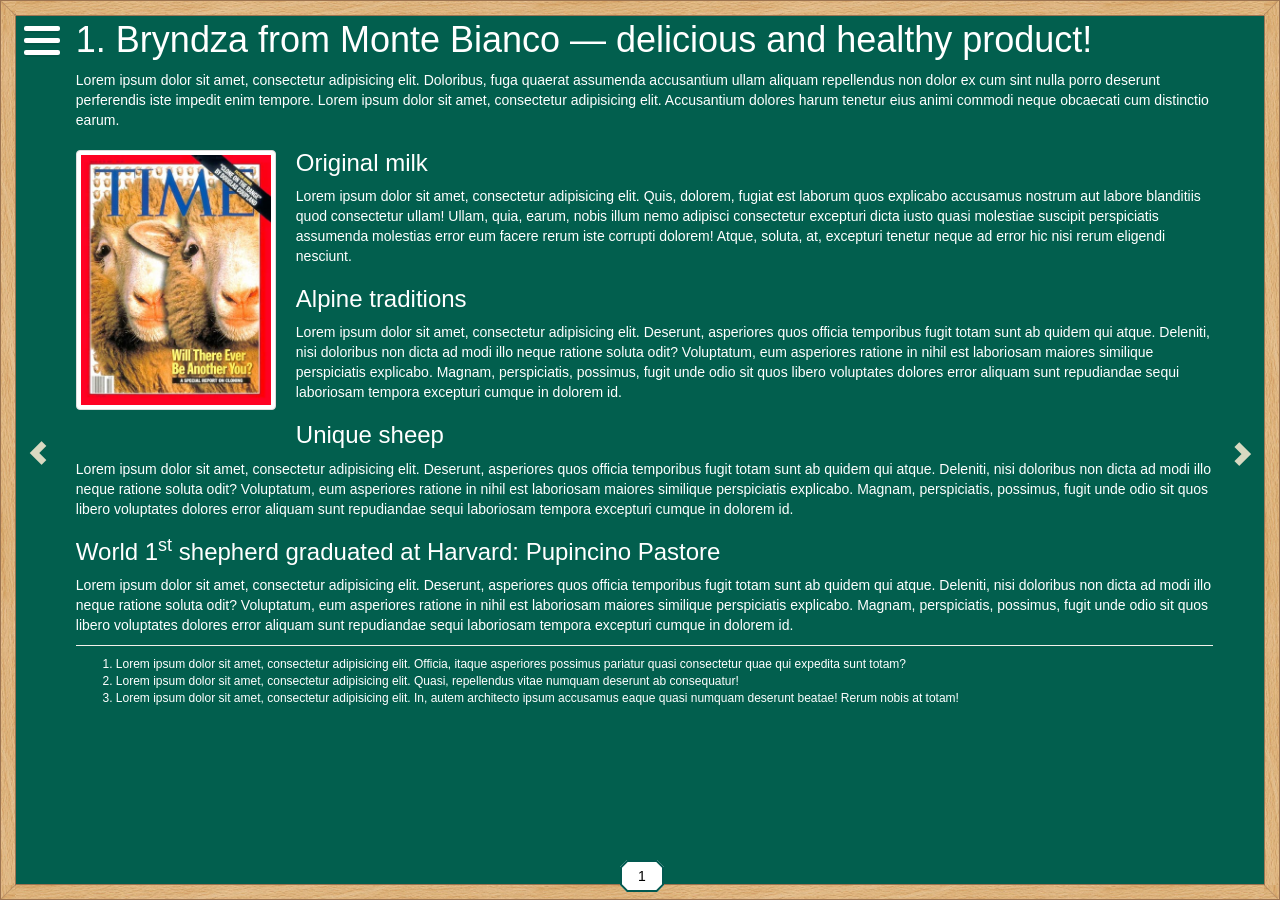
==== index.html @ 2cab9708 "Keyboard slide switcher and sync" ====
<!DOCTYPE html>
<html>
<head>
    <meta charset="UTF-8">
    <meta http-equiv="X-UA-Compatible" content="IE=edge">
    <meta name="viewport" content="width=device-width, initial-scale=1.0">
    <title>Buk: board-like presentation tool</title>
    <link rel="stylesheet" type="text/css" href="css/bootstrap.css">
    <link rel="stylesheet" type="text/css" href="css/buk.css">
</head>
<body>
    <div class="buk-atmosphere">
        <div class="buk-menu">
            <div class="buk-menu-hwrap">
                <a class="buk-menu-gate" href="javascript:void(0)">
                    <span class="buk-menu-bar"></span>
                    <span class="buk-menu-bar"></span>
                    <span class="buk-menu-bar"></span>
                </a>
                <h3>Index</h3>
            </div>
            <div class="buk-menu-iwrap">
                <ol class="buk-menu-index">
                    <li><a class="active" href="#1">Bryndza from Monte Bianco — delicious and healthy product!</a></li>
                    <li><a href="#2">Lago di Cingino trap</a></li>
                    <li><a href="#3">Short way round Switzerland</a></li>
                    <li><a href="#4">1,5 m wide Ukrainian railways</a></li>
                    <li><a href="#5">Mr. Edward's asylum</a></li>
                    <li><a href="#6">Unexpected landing in Wien, such a shame!</a></li>
                    <li><a href="#7">Heart shaped box</a></li>
                    <li><a href="#8">You know, lenovo means hrenovo</a></li>
                    <li><a href="#9">Black night is not right</a></li>
                    <li><a href="#10">There is a house in New Orleans</a></li>
                    <li><a href="#11">Bryndza from Monte Bianco — delicious and healthy product!</a></li>
                    <li><a href="#12">Lago di Cingino trap</a></li>
                    <li><a href="#13">Short way round Switzerland</a></li>
                    <li><a href="#14">1.5 m wide Ukrainian railways</a></li>
                    <li><a href="#15">Mr. Edward's asylum</a></li>
                    <li><a href="#16">Unexpected landing in Wien, such a shame!</a></li>
                    <li><a href="#17">Heart shaped box</a></li>
                    <li><a href="#18">You know, lenovo means hrenovo</a></li>
                    <li><a href="#19">Black night is not right</a></li>
                    <li><a href="#20">There is a house in New Orleans</a></li>
                    
                </ol>
            </div>
        </div>
        <div class="buk-lithosphere">
            <div id="1" class="buk-board active">
                <article class="buk-board-article">
                    <section>
                        <h1 class="buk-board-title">1. Bryndza from Monte Bianco — delicious and healthy product!</h1>
                        <p class="buk-board-content">
                            Lorem ipsum dolor sit amet, consectetur adipisicing elit. Doloribus, fuga quaerat assumenda accusantium ullam aliquam repellendus non dolor ex cum sint nulla porro deserunt perferendis iste impedit enim tempore. Lorem ipsum dolor sit amet, consectetur adipisicing elit. Accusantium dolores harum tenetur eius animi commodi neque obcaecati cum distinctio earum.
                        </p>
                    </section>
                    <section>
                        <img class="buk-image pull-left img-thumbnail" src="img/content/dolly.jpeg" width="200">
                        <h3 class="buk-board-sub">Original milk</h3>
                        <p class="buk-board-content">
                            Lorem ipsum dolor sit amet, consectetur adipisicing elit. Quis, dolorem, fugiat est laborum quos explicabo accusamus nostrum aut labore blanditiis quod consectetur ullam! Ullam, quia, earum, nobis illum nemo adipisci consectetur excepturi dicta iusto quasi molestiae suscipit perspiciatis assumenda molestias error eum facere rerum iste corrupti dolorem! Atque, soluta, at, excepturi tenetur neque ad error hic nisi rerum eligendi nesciunt.
                        </p>
                    </section>
                    <section>
                        <h3 class="buk-board-sub">Alpine traditions</h3>
                        <p class="buk-board-content">
                            Lorem ipsum dolor sit amet, consectetur adipisicing elit. Deserunt, asperiores quos officia temporibus fugit totam sunt ab quidem qui atque. Deleniti, nisi doloribus non dicta ad modi illo neque ratione soluta odit? Voluptatum, eum asperiores ratione in nihil est laboriosam maiores similique perspiciatis explicabo. Magnam, perspiciatis, possimus, fugit unde odio sit quos libero voluptates dolores error aliquam sunt repudiandae sequi laboriosam tempora excepturi cumque in dolorem id.
                        </p>
                    </section>
                    <section>
                        <h3 class="buk-board-sub">Unique sheep</h3>
                        <p class="buk-board-content">
                            Lorem ipsum dolor sit amet, consectetur adipisicing elit. Deserunt, asperiores quos officia temporibus fugit totam sunt ab quidem qui atque. Deleniti, nisi doloribus non dicta ad modi illo neque ratione soluta odit? Voluptatum, eum asperiores ratione in nihil est laboriosam maiores similique perspiciatis explicabo. Magnam, perspiciatis, possimus, fugit unde odio sit quos libero voluptates dolores error aliquam sunt repudiandae sequi laboriosam tempora excepturi cumque in dolorem id.
                        </p>
                    </section>
                    <section>
                        <h3 class="buk-board-sub">World 1<sup>st</sup> shepherd graduated at Harvard: Pupincino Pastore</h3>
                        <p class="buk-board-content">
                            Lorem ipsum dolor sit amet, consectetur adipisicing elit. Deserunt, asperiores quos officia temporibus fugit totam sunt ab quidem qui atque. Deleniti, nisi doloribus non dicta ad modi illo neque ratione soluta odit? Voluptatum, eum asperiores ratione in nihil est laboriosam maiores similique perspiciatis explicabo. Magnam, perspiciatis, possimus, fugit unde odio sit quos libero voluptates dolores error aliquam sunt repudiandae sequi laboriosam tempora excepturi cumque in dolorem id.
                        </p>
                    </section>
                    <section>
                        <div class="buk-board-extra">
                            <ol>
                                <li>Lorem ipsum dolor sit amet, consectetur adipisicing elit. Officia, itaque asperiores possimus pariatur quasi consectetur quae qui expedita sunt totam?</li>
                                <li>Lorem ipsum dolor sit amet, consectetur adipisicing elit. Quasi, repellendus vitae numquam deserunt ab consequatur!</li>
                                <li>Lorem ipsum dolor sit amet, consectetur adipisicing elit. In, autem architecto ipsum accusamus eaque quasi numquam deserunt beatae! Rerum nobis at totam!</li>
                            </ol>
                        </div>
                    </section>
                </article>
            </div>
            <div id="2" class="buk-board">
                <article class="buk-board-article">
                    <section>
                        <h1 class="buk-board-title">2. Lago di Cingino trap</h1>
                        <p class="buk-board-content">
                            Lorem ipsum dolor sit amet, consectetur adipisicing elit. Doloribus, fuga quaerat assumenda accusantium ullam aliquam repellendus non dolor ex cum sint nulla porro deserunt perferendis iste impedit enim tempore. Lorem ipsum dolor sit amet, consectetur adipisicing elit. Accusantium dolores harum tenetur eius animi commodi neque obcaecati cum distinctio earum.
                        </p>
                    </section>
                    <section>
                        <img class="buk-image pull-left img-thumbnail" src="img/content/dolly.jpeg" width="200">
                        <h3 class="buk-board-sub">Original milk</h3>
                        <p class="buk-board-content">
                            Lorem ipsum dolor sit amet, consectetur adipisicing elit. Quis, dolorem, fugiat est laborum quos explicabo accusamus nostrum aut labore blanditiis quod consectetur ullam! Ullam, quia, earum, nobis illum nemo adipisci consectetur excepturi dicta iusto quasi molestiae suscipit perspiciatis assumenda molestias error eum facere rerum iste corrupti dolorem! Atque, soluta, at, excepturi tenetur neque ad error hic nisi rerum eligendi nesciunt.
                        </p>
                    </section>
                    <section>
                        <h3 class="buk-board-sub">Alpine traditions</h3>
                        <p class="buk-board-content">
                            Lorem ipsum dolor sit amet, consectetur adipisicing elit. Deserunt, asperiores quos officia temporibus fugit totam sunt ab quidem qui atque. Deleniti, nisi doloribus non dicta ad modi illo neque ratione soluta odit? Voluptatum, eum asperiores ratione in nihil est laboriosam maiores similique perspiciatis explicabo. Magnam, perspiciatis, possimus, fugit unde odio sit quos libero voluptates dolores error aliquam sunt repudiandae sequi laboriosam tempora excepturi cumque in dolorem id.
                        </p>
                    </section>
                    <section>
                        <h3 class="buk-board-sub">Unique sheep</h3>
                        <p class="buk-board-content">
                            Lorem ipsum dolor sit amet, consectetur adipisicing elit. Deserunt, asperiores quos officia temporibus fugit totam sunt ab quidem qui atque. Deleniti, nisi doloribus non dicta ad modi illo neque ratione soluta odit? Voluptatum, eum asperiores ratione in nihil est laboriosam maiores similique perspiciatis explicabo. Magnam, perspiciatis, possimus, fugit unde odio sit quos libero voluptates dolores error aliquam sunt repudiandae sequi laboriosam tempora excepturi cumque in dolorem id.
                        </p>
                    </section>
                    <section>
                        <h3 class="buk-board-sub">World 1<sup>st</sup> shepherd graduated at Harvard: Pupincino Pastore</h3>
                        <p class="buk-board-content">
                            Lorem ipsum dolor sit amet, consectetur adipisicing elit. Deserunt, asperiores quos officia temporibus fugit totam sunt ab quidem qui atque. Deleniti, nisi doloribus non dicta ad modi illo neque ratione soluta odit? Voluptatum, eum asperiores ratione in nihil est laboriosam maiores similique perspiciatis explicabo. Magnam, perspiciatis, possimus, fugit unde odio sit quos libero voluptates dolores error aliquam sunt repudiandae sequi laboriosam tempora excepturi cumque in dolorem id.
                        </p>
                    </section>
                    <section>
                        <div class="buk-board-extra">
                            <ol>
                                <li>Lorem ipsum dolor sit amet, consectetur adipisicing elit. Officia, itaque asperiores possimus pariatur quasi consectetur quae qui expedita sunt totam?</li>
                                <li>Lorem ipsum dolor sit amet, consectetur adipisicing elit. Quasi, repellendus vitae numquam deserunt ab consequatur!</li>
                                <li>Lorem ipsum dolor sit amet, consectetur adipisicing elit. In, autem architecto ipsum accusamus eaque quasi numquam deserunt beatae! Rerum nobis at totam!</li>
                            </ol>
                        </div>
                    </section>
                </article>
            </div>
            <div id="3" class="buk-board">
                <article class="buk-board-article">
                    <section>
                        <h1 class="buk-board-title">3. Short way round Switzerland</h1>
                        <p class="buk-board-content">
                            Lorem ipsum dolor sit amet, consectetur adipisicing elit. Doloribus, fuga quaerat assumenda accusantium ullam aliquam repellendus non dolor ex cum sint nulla porro deserunt perferendis iste impedit enim tempore. Lorem ipsum dolor sit amet, consectetur adipisicing elit. Accusantium dolores harum tenetur eius animi commodi neque obcaecati cum distinctio earum.
                        </p>
                    </section>
                    <section>
                        <img class="buk-image pull-left img-thumbnail" src="img/content/dolly.jpeg" width="200">
                        <h3 class="buk-board-sub">Original milk</h3>
                        <p class="buk-board-content">
                            Lorem ipsum dolor sit amet, consectetur adipisicing elit. Quis, dolorem, fugiat est laborum quos explicabo accusamus nostrum aut labore blanditiis quod consectetur ullam! Ullam, quia, earum, nobis illum nemo adipisci consectetur excepturi dicta iusto quasi molestiae suscipit perspiciatis assumenda molestias error eum facere rerum iste corrupti dolorem! Atque, soluta, at, excepturi tenetur neque ad error hic nisi rerum eligendi nesciunt.
                        </p>
                    </section>
                    <section>
                        <h3 class="buk-board-sub">Alpine traditions</h3>
                        <p class="buk-board-content">
                            Lorem ipsum dolor sit amet, consectetur adipisicing elit. Deserunt, asperiores quos officia temporibus fugit totam sunt ab quidem qui atque. Deleniti, nisi doloribus non dicta ad modi illo neque ratione soluta odit? Voluptatum, eum asperiores ratione in nihil est laboriosam maiores similique perspiciatis explicabo. Magnam, perspiciatis, possimus, fugit unde odio sit quos libero voluptates dolores error aliquam sunt repudiandae sequi laboriosam tempora excepturi cumque in dolorem id.
                        </p>
                    </section>
                    <section>
                        <h3 class="buk-board-sub">Unique sheep</h3>
                        <p class="buk-board-content">
                            Lorem ipsum dolor sit amet, consectetur adipisicing elit. Deserunt, asperiores quos officia temporibus fugit totam sunt ab quidem qui atque. Deleniti, nisi doloribus non dicta ad modi illo neque ratione soluta odit? Voluptatum, eum asperiores ratione in nihil est laboriosam maiores similique perspiciatis explicabo. Magnam, perspiciatis, possimus, fugit unde odio sit quos libero voluptates dolores error aliquam sunt repudiandae sequi laboriosam tempora excepturi cumque in dolorem id.
                        </p>
                    </section>
                    <section>
                        <h3 class="buk-board-sub">World 1<sup>st</sup> shepherd graduated at Harvard: Pupincino Pastore</h3>
                        <p class="buk-board-content">
                            Lorem ipsum dolor sit amet, consectetur adipisicing elit. Deserunt, asperiores quos officia temporibus fugit totam sunt ab quidem qui atque. Deleniti, nisi doloribus non dicta ad modi illo neque ratione soluta odit? Voluptatum, eum asperiores ratione in nihil est laboriosam maiores similique perspiciatis explicabo. Magnam, perspiciatis, possimus, fugit unde odio sit quos libero voluptates dolores error aliquam sunt repudiandae sequi laboriosam tempora excepturi cumque in dolorem id.
                        </p>
                    </section>
                    <section>
                        <div class="buk-board-extra">
                            <ol>
                                <li>Lorem ipsum dolor sit amet, consectetur adipisicing elit. Officia, itaque asperiores possimus pariatur quasi consectetur quae qui expedita sunt totam?</li>
                                <li>Lorem ipsum dolor sit amet, consectetur adipisicing elit. Quasi, repellendus vitae numquam deserunt ab consequatur!</li>
                                <li>Lorem ipsum dolor sit amet, consectetur adipisicing elit. In, autem architecto ipsum accusamus eaque quasi numquam deserunt beatae! Rerum nobis at totam!</li>
                            </ol>
                        </div>
                    </section>
                </article>
            </div>
            <div id="4" class="buk-board">
                <article class="buk-board-article">
                    <section>
                        <h1 class="buk-board-title">4. 1,5 m wide Ukrainian railways</h1>
                        <p class="buk-board-content">
                            Lorem ipsum dolor sit amet, consectetur adipisicing elit. Doloribus, fuga quaerat assumenda accusantium ullam aliquam repellendus non dolor ex cum sint nulla porro deserunt perferendis iste impedit enim tempore. Lorem ipsum dolor sit amet, consectetur adipisicing elit. Accusantium dolores harum tenetur eius animi commodi neque obcaecati cum distinctio earum.
                        </p>
                    </section>
                    <section>
                        <img class="buk-image pull-left img-thumbnail" src="img/content/dolly.jpeg" width="200">
                        <h3 class="buk-board-sub">Original milk</h3>
                        <p class="buk-board-content">
                            Lorem ipsum dolor sit amet, consectetur adipisicing elit. Quis, dolorem, fugiat est laborum quos explicabo accusamus nostrum aut labore blanditiis quod consectetur ullam! Ullam, quia, earum, nobis illum nemo adipisci consectetur excepturi dicta iusto quasi molestiae suscipit perspiciatis assumenda molestias error eum facere rerum iste corrupti dolorem! Atque, soluta, at, excepturi tenetur neque ad error hic nisi rerum eligendi nesciunt.
                        </p>
                    </section>
                    <section>
                        <h3 class="buk-board-sub">Alpine traditions</h3>
                        <p class="buk-board-content">
                            Lorem ipsum dolor sit amet, consectetur adipisicing elit. Deserunt, asperiores quos officia temporibus fugit totam sunt ab quidem qui atque. Deleniti, nisi doloribus non dicta ad modi illo neque ratione soluta odit? Voluptatum, eum asperiores ratione in nihil est laboriosam maiores similique perspiciatis explicabo. Magnam, perspiciatis, possimus, fugit unde odio sit quos libero voluptates dolores error aliquam sunt repudiandae sequi laboriosam tempora excepturi cumque in dolorem id.
                        </p>
                    </section>
                    <section>
                        <h3 class="buk-board-sub">Unique sheep</h3>
                        <p class="buk-board-content">
                            Lorem ipsum dolor sit amet, consectetur adipisicing elit. Deserunt, asperiores quos officia temporibus fugit totam sunt ab quidem qui atque. Deleniti, nisi doloribus non dicta ad modi illo neque ratione soluta odit? Voluptatum, eum asperiores ratione in nihil est laboriosam maiores similique perspiciatis explicabo. Magnam, perspiciatis, possimus, fugit unde odio sit quos libero voluptates dolores error aliquam sunt repudiandae sequi laboriosam tempora excepturi cumque in dolorem id.
                        </p>
                    </section>
                    <section>
                        <h3 class="buk-board-sub">World 1<sup>st</sup> shepherd graduated at Harvard: Pupincino Pastore</h3>
                        <p class="buk-board-content">
                            Lorem ipsum dolor sit amet, consectetur adipisicing elit. Deserunt, asperiores quos officia temporibus fugit totam sunt ab quidem qui atque. Deleniti, nisi doloribus non dicta ad modi illo neque ratione soluta odit? Voluptatum, eum asperiores ratione in nihil est laboriosam maiores similique perspiciatis explicabo. Magnam, perspiciatis, possimus, fugit unde odio sit quos libero voluptates dolores error aliquam sunt repudiandae sequi laboriosam tempora excepturi cumque in dolorem id.
                        </p>
                    </section>
                    <section>
                        <div class="buk-board-extra">
                            <ol>
                                <li>Lorem ipsum dolor sit amet, consectetur adipisicing elit. Officia, itaque asperiores possimus pariatur quasi consectetur quae qui expedita sunt totam?</li>
                                <li>Lorem ipsum dolor sit amet, consectetur adipisicing elit. Quasi, repellendus vitae numquam deserunt ab consequatur!</li>
                                <li>Lorem ipsum dolor sit amet, consectetur adipisicing elit. In, autem architecto ipsum accusamus eaque quasi numquam deserunt beatae! Rerum nobis at totam!</li>
                            </ol>
                        </div>
                    </section>
                </article>
            </div>
            <div id="5" class="buk-board">
                <article class="buk-board-article">
                    <section>
                        <h1 class="buk-board-title">5. Mr. Edward's asylum</h1>
                        <p class="buk-board-content">
                            Lorem ipsum dolor sit amet, consectetur adipisicing elit. Doloribus, fuga quaerat assumenda accusantium ullam aliquam repellendus non dolor ex cum sint nulla porro deserunt perferendis iste impedit enim tempore. Lorem ipsum dolor sit amet, consectetur adipisicing elit. Accusantium dolores harum tenetur eius animi commodi neque obcaecati cum distinctio earum.
                        </p>
                    </section>
                    <section>
                        <img class="buk-image pull-left img-thumbnail" src="img/content/dolly.jpeg" width="200">
                        <h3 class="buk-board-sub">Original milk</h3>
                        <p class="buk-board-content">
                            Lorem ipsum dolor sit amet, consectetur adipisicing elit. Quis, dolorem, fugiat est laborum quos explicabo accusamus nostrum aut labore blanditiis quod consectetur ullam! Ullam, quia, earum, nobis illum nemo adipisci consectetur excepturi dicta iusto quasi molestiae suscipit perspiciatis assumenda molestias error eum facere rerum iste corrupti dolorem! Atque, soluta, at, excepturi tenetur neque ad error hic nisi rerum eligendi nesciunt.
                        </p>
                    </section>
                    <section>
                        <h3 class="buk-board-sub">Alpine traditions</h3>
                        <p class="buk-board-content">
                            Lorem ipsum dolor sit amet, consectetur adipisicing elit. Deserunt, asperiores quos officia temporibus fugit totam sunt ab quidem qui atque. Deleniti, nisi doloribus non dicta ad modi illo neque ratione soluta odit? Voluptatum, eum asperiores ratione in nihil est laboriosam maiores similique perspiciatis explicabo. Magnam, perspiciatis, possimus, fugit unde odio sit quos libero voluptates dolores error aliquam sunt repudiandae sequi laboriosam tempora excepturi cumque in dolorem id.
                        </p>
                    </section>
                    <section>
                        <h3 class="buk-board-sub">Unique sheep</h3>
                        <p class="buk-board-content">
                            Lorem ipsum dolor sit amet, consectetur adipisicing elit. Deserunt, asperiores quos officia temporibus fugit totam sunt ab quidem qui atque. Deleniti, nisi doloribus non dicta ad modi illo neque ratione soluta odit? Voluptatum, eum asperiores ratione in nihil est laboriosam maiores similique perspiciatis explicabo. Magnam, perspiciatis, possimus, fugit unde odio sit quos libero voluptates dolores error aliquam sunt repudiandae sequi laboriosam tempora excepturi cumque in dolorem id.
                        </p>
                    </section>
                    <section>
                        <h3 class="buk-board-sub">World 1<sup>st</sup> shepherd graduated at Harvard: Pupincino Pastore</h3>
                        <p class="buk-board-content">
                            Lorem ipsum dolor sit amet, consectetur adipisicing elit. Deserunt, asperiores quos officia temporibus fugit totam sunt ab quidem qui atque. Deleniti, nisi doloribus non dicta ad modi illo neque ratione soluta odit? Voluptatum, eum asperiores ratione in nihil est laboriosam maiores similique perspiciatis explicabo. Magnam, perspiciatis, possimus, fugit unde odio sit quos libero voluptates dolores error aliquam sunt repudiandae sequi laboriosam tempora excepturi cumque in dolorem id.
                        </p>
                    </section>
                    <section>
                        <div class="buk-board-extra">
                            <ol>
                                <li>Lorem ipsum dolor sit amet, consectetur adipisicing elit. Officia, itaque asperiores possimus pariatur quasi consectetur quae qui expedita sunt totam?</li>
                                <li>Lorem ipsum dolor sit amet, consectetur adipisicing elit. Quasi, repellendus vitae numquam deserunt ab consequatur!</li>
                                <li>Lorem ipsum dolor sit amet, consectetur adipisicing elit. In, autem architecto ipsum accusamus eaque quasi numquam deserunt beatae! Rerum nobis at totam!</li>
                            </ol>
                        </div>
                    </section>
                </article>
            </div>
            <div id="6" class="buk-board">
                <article class="buk-board-article">
                    <section>
                        <h1 class="buk-board-title">6. Unexpected landing in Wien, such a shame!</h1>
                        <p class="buk-board-content">
                            Lorem ipsum dolor sit amet, consectetur adipisicing elit. Doloribus, fuga quaerat assumenda accusantium ullam aliquam repellendus non dolor ex cum sint nulla porro deserunt perferendis iste impedit enim tempore. Lorem ipsum dolor sit amet, consectetur adipisicing elit. Accusantium dolores harum tenetur eius animi commodi neque obcaecati cum distinctio earum.
                        </p>
                    </section>
                    <section>
                        <img class="buk-image pull-left img-thumbnail" src="img/content/dolly.jpeg" width="200">
                        <h3 class="buk-board-sub">Original milk</h3>
                        <p class="buk-board-content">
                            Lorem ipsum dolor sit amet, consectetur adipisicing elit. Quis, dolorem, fugiat est laborum quos explicabo accusamus nostrum aut labore blanditiis quod consectetur ullam! Ullam, quia, earum, nobis illum nemo adipisci consectetur excepturi dicta iusto quasi molestiae suscipit perspiciatis assumenda molestias error eum facere rerum iste corrupti dolorem! Atque, soluta, at, excepturi tenetur neque ad error hic nisi rerum eligendi nesciunt.
                        </p>
                    </section>
                    <section>
                        <h3 class="buk-board-sub">Alpine traditions</h3>
                        <p class="buk-board-content">
                            Lorem ipsum dolor sit amet, consectetur adipisicing elit. Deserunt, asperiores quos officia temporibus fugit totam sunt ab quidem qui atque. Deleniti, nisi doloribus non dicta ad modi illo neque ratione soluta odit? Voluptatum, eum asperiores ratione in nihil est laboriosam maiores similique perspiciatis explicabo. Magnam, perspiciatis, possimus, fugit unde odio sit quos libero voluptates dolores error aliquam sunt repudiandae sequi laboriosam tempora excepturi cumque in dolorem id.
                        </p>
                    </section>
                    <section>
                        <h3 class="buk-board-sub">Unique sheep</h3>
                        <p class="buk-board-content">
                            Lorem ipsum dolor sit amet, consectetur adipisicing elit. Deserunt, asperiores quos officia temporibus fugit totam sunt ab quidem qui atque. Deleniti, nisi doloribus non dicta ad modi illo neque ratione soluta odit? Voluptatum, eum asperiores ratione in nihil est laboriosam maiores similique perspiciatis explicabo. Magnam, perspiciatis, possimus, fugit unde odio sit quos libero voluptates dolores error aliquam sunt repudiandae sequi laboriosam tempora excepturi cumque in dolorem id.
                        </p>
                    </section>
                    <section>
                        <h3 class="buk-board-sub">World 1<sup>st</sup> shepherd graduated at Harvard: Pupincino Pastore</h3>
                        <p class="buk-board-content">
                            Lorem ipsum dolor sit amet, consectetur adipisicing elit. Deserunt, asperiores quos officia temporibus fugit totam sunt ab quidem qui atque. Deleniti, nisi doloribus non dicta ad modi illo neque ratione soluta odit? Voluptatum, eum asperiores ratione in nihil est laboriosam maiores similique perspiciatis explicabo. Magnam, perspiciatis, possimus, fugit unde odio sit quos libero voluptates dolores error aliquam sunt repudiandae sequi laboriosam tempora excepturi cumque in dolorem id.
                        </p>
                    </section>
                    <section>
                        <div class="buk-board-extra">
                            <ol>
                                <li>Lorem ipsum dolor sit amet, consectetur adipisicing elit. Officia, itaque asperiores possimus pariatur quasi consectetur quae qui expedita sunt totam?</li>
                                <li>Lorem ipsum dolor sit amet, consectetur adipisicing elit. Quasi, repellendus vitae numquam deserunt ab consequatur!</li>
                                <li>Lorem ipsum dolor sit amet, consectetur adipisicing elit. In, autem architecto ipsum accusamus eaque quasi numquam deserunt beatae! Rerum nobis at totam!</li>
                            </ol>
                        </div>
                    </section>
                </article>
            </div>
            <div id="7" class="buk-board">
                <article class="buk-board-article">
                    <section>
                        <h1 class="buk-board-title">7. Heart shaped box</h1>
                        <p class="buk-board-content">
                            Lorem ipsum dolor sit amet, consectetur adipisicing elit. Doloribus, fuga quaerat assumenda accusantium ullam aliquam repellendus non dolor ex cum sint nulla porro deserunt perferendis iste impedit enim tempore. Lorem ipsum dolor sit amet, consectetur adipisicing elit. Accusantium dolores harum tenetur eius animi commodi neque obcaecati cum distinctio earum.
                        </p>
                    </section>
                    <section>
                        <img class="buk-image pull-left img-thumbnail" src="img/content/dolly.jpeg" width="200">
                        <h3 class="buk-board-sub">Original milk</h3>
                        <p class="buk-board-content">
                            Lorem ipsum dolor sit amet, consectetur adipisicing elit. Quis, dolorem, fugiat est laborum quos explicabo accusamus nostrum aut labore blanditiis quod consectetur ullam! Ullam, quia, earum, nobis illum nemo adipisci consectetur excepturi dicta iusto quasi molestiae suscipit perspiciatis assumenda molestias error eum facere rerum iste corrupti dolorem! Atque, soluta, at, excepturi tenetur neque ad error hic nisi rerum eligendi nesciunt.
                        </p>
                    </section>
                    <section>
                        <h3 class="buk-board-sub">Alpine traditions</h3>
                        <p class="buk-board-content">
                            Lorem ipsum dolor sit amet, consectetur adipisicing elit. Deserunt, asperiores quos officia temporibus fugit totam sunt ab quidem qui atque. Deleniti, nisi doloribus non dicta ad modi illo neque ratione soluta odit? Voluptatum, eum asperiores ratione in nihil est laboriosam maiores similique perspiciatis explicabo. Magnam, perspiciatis, possimus, fugit unde odio sit quos libero voluptates dolores error aliquam sunt repudiandae sequi laboriosam tempora excepturi cumque in dolorem id.
                        </p>
                    </section>
                    <section>
                        <h3 class="buk-board-sub">Unique sheep</h3>
                        <p class="buk-board-content">
                            Lorem ipsum dolor sit amet, consectetur adipisicing elit. Deserunt, asperiores quos officia temporibus fugit totam sunt ab quidem qui atque. Deleniti, nisi doloribus non dicta ad modi illo neque ratione soluta odit? Voluptatum, eum asperiores ratione in nihil est laboriosam maiores similique perspiciatis explicabo. Magnam, perspiciatis, possimus, fugit unde odio sit quos libero voluptates dolores error aliquam sunt repudiandae sequi laboriosam tempora excepturi cumque in dolorem id.
                        </p>
                    </section>
                    <section>
                        <h3 class="buk-board-sub">World 1<sup>st</sup> shepherd graduated at Harvard: Pupincino Pastore</h3>
                        <p class="buk-board-content">
                            Lorem ipsum dolor sit amet, consectetur adipisicing elit. Deserunt, asperiores quos officia temporibus fugit totam sunt ab quidem qui atque. Deleniti, nisi doloribus non dicta ad modi illo neque ratione soluta odit? Voluptatum, eum asperiores ratione in nihil est laboriosam maiores similique perspiciatis explicabo. Magnam, perspiciatis, possimus, fugit unde odio sit quos libero voluptates dolores error aliquam sunt repudiandae sequi laboriosam tempora excepturi cumque in dolorem id.
                        </p>
                    </section>
                    <section>
                        <div class="buk-board-extra">
                            <ol>
                                <li>Lorem ipsum dolor sit amet, consectetur adipisicing elit. Officia, itaque asperiores possimus pariatur quasi consectetur quae qui expedita sunt totam?</li>
                                <li>Lorem ipsum dolor sit amet, consectetur adipisicing elit. Quasi, repellendus vitae numquam deserunt ab consequatur!</li>
                                <li>Lorem ipsum dolor sit amet, consectetur adipisicing elit. In, autem architecto ipsum accusamus eaque quasi numquam deserunt beatae! Rerum nobis at totam!</li>
                            </ol>
                        </div>
                    </section>
                </article>
            </div>
            <div id="8" class="buk-board">
                <article class="buk-board-article">
                    <section>
                        <h1 class="buk-board-title">8. You know, lenovo means hrenovo</h1>
                        <p class="buk-board-content">
                            Lorem ipsum dolor sit amet, consectetur adipisicing elit. Doloribus, fuga quaerat assumenda accusantium ullam aliquam repellendus non dolor ex cum sint nulla porro deserunt perferendis iste impedit enim tempore. Lorem ipsum dolor sit amet, consectetur adipisicing elit. Accusantium dolores harum tenetur eius animi commodi neque obcaecati cum distinctio earum.
                        </p>
                    </section>
                    <section>
                        <img class="buk-image pull-left img-thumbnail" src="img/content/dolly.jpeg" width="200">
                        <h3 class="buk-board-sub">Original milk</h3>
                        <p class="buk-board-content">
                            Lorem ipsum dolor sit amet, consectetur adipisicing elit. Quis, dolorem, fugiat est laborum quos explicabo accusamus nostrum aut labore blanditiis quod consectetur ullam! Ullam, quia, earum, nobis illum nemo adipisci consectetur excepturi dicta iusto quasi molestiae suscipit perspiciatis assumenda molestias error eum facere rerum iste corrupti dolorem! Atque, soluta, at, excepturi tenetur neque ad error hic nisi rerum eligendi nesciunt.
                        </p>
                    </section>
                    <section>
                        <h3 class="buk-board-sub">Alpine traditions</h3>
                        <p class="buk-board-content">
                            Lorem ipsum dolor sit amet, consectetur adipisicing elit. Deserunt, asperiores quos officia temporibus fugit totam sunt ab quidem qui atque. Deleniti, nisi doloribus non dicta ad modi illo neque ratione soluta odit? Voluptatum, eum asperiores ratione in nihil est laboriosam maiores similique perspiciatis explicabo. Magnam, perspiciatis, possimus, fugit unde odio sit quos libero voluptates dolores error aliquam sunt repudiandae sequi laboriosam tempora excepturi cumque in dolorem id.
                        </p>
                    </section>
                    <section>
                        <h3 class="buk-board-sub">Unique sheep</h3>
                        <p class="buk-board-content">
                            Lorem ipsum dolor sit amet, consectetur adipisicing elit. Deserunt, asperiores quos officia temporibus fugit totam sunt ab quidem qui atque. Deleniti, nisi doloribus non dicta ad modi illo neque ratione soluta odit? Voluptatum, eum asperiores ratione in nihil est laboriosam maiores similique perspiciatis explicabo. Magnam, perspiciatis, possimus, fugit unde odio sit quos libero voluptates dolores error aliquam sunt repudiandae sequi laboriosam tempora excepturi cumque in dolorem id.
                        </p>
                    </section>
                    <section>
                        <h3 class="buk-board-sub">World 1<sup>st</sup> shepherd graduated at Harvard: Pupincino Pastore</h3>
                        <p class="buk-board-content">
                            Lorem ipsum dolor sit amet, consectetur adipisicing elit. Deserunt, asperiores quos officia temporibus fugit totam sunt ab quidem qui atque. Deleniti, nisi doloribus non dicta ad modi illo neque ratione soluta odit? Voluptatum, eum asperiores ratione in nihil est laboriosam maiores similique perspiciatis explicabo. Magnam, perspiciatis, possimus, fugit unde odio sit quos libero voluptates dolores error aliquam sunt repudiandae sequi laboriosam tempora excepturi cumque in dolorem id.
                        </p>
                    </section>
                    <section>
                        <div class="buk-board-extra">
                            <ol>
                                <li>Lorem ipsum dolor sit amet, consectetur adipisicing elit. Officia, itaque asperiores possimus pariatur quasi consectetur quae qui expedita sunt totam?</li>
                                <li>Lorem ipsum dolor sit amet, consectetur adipisicing elit. Quasi, repellendus vitae numquam deserunt ab consequatur!</li>
                                <li>Lorem ipsum dolor sit amet, consectetur adipisicing elit. In, autem architecto ipsum accusamus eaque quasi numquam deserunt beatae! Rerum nobis at totam!</li>
                            </ol>
                        </div>
                    </section>
                </article>
            </div>
            <div id="9" class="buk-board">
                <article class="buk-board-article">
                    <section>
                        <h1 class="buk-board-title">9. Black night is not right</h1>
                        <p class="buk-board-content">
                            Lorem ipsum dolor sit amet, consectetur adipisicing elit. Doloribus, fuga quaerat assumenda accusantium ullam aliquam repellendus non dolor ex cum sint nulla porro deserunt perferendis iste impedit enim tempore. Lorem ipsum dolor sit amet, consectetur adipisicing elit. Accusantium dolores harum tenetur eius animi commodi neque obcaecati cum distinctio earum.
                        </p>
                    </section>
                    <section>
                        <img class="buk-image pull-left img-thumbnail" src="img/content/dolly.jpeg" width="200">
                        <h3 class="buk-board-sub">Original milk</h3>
                        <p class="buk-board-content">
                            Lorem ipsum dolor sit amet, consectetur adipisicing elit. Quis, dolorem, fugiat est laborum quos explicabo accusamus nostrum aut labore blanditiis quod consectetur ullam! Ullam, quia, earum, nobis illum nemo adipisci consectetur excepturi dicta iusto quasi molestiae suscipit perspiciatis assumenda molestias error eum facere rerum iste corrupti dolorem! Atque, soluta, at, excepturi tenetur neque ad error hic nisi rerum eligendi nesciunt.
                        </p>
                    </section>
                    <section>
                        <h3 class="buk-board-sub">Alpine traditions</h3>
                        <p class="buk-board-content">
                            Lorem ipsum dolor sit amet, consectetur adipisicing elit. Deserunt, asperiores quos officia temporibus fugit totam sunt ab quidem qui atque. Deleniti, nisi doloribus non dicta ad modi illo neque ratione soluta odit? Voluptatum, eum asperiores ratione in nihil est laboriosam maiores similique perspiciatis explicabo. Magnam, perspiciatis, possimus, fugit unde odio sit quos libero voluptates dolores error aliquam sunt repudiandae sequi laboriosam tempora excepturi cumque in dolorem id.
                        </p>
                    </section>
                    <section>
                        <h3 class="buk-board-sub">Unique sheep</h3>
                        <p class="buk-board-content">
                            Lorem ipsum dolor sit amet, consectetur adipisicing elit. Deserunt, asperiores quos officia temporibus fugit totam sunt ab quidem qui atque. Deleniti, nisi doloribus non dicta ad modi illo neque ratione soluta odit? Voluptatum, eum asperiores ratione in nihil est laboriosam maiores similique perspiciatis explicabo. Magnam, perspiciatis, possimus, fugit unde odio sit quos libero voluptates dolores error aliquam sunt repudiandae sequi laboriosam tempora excepturi cumque in dolorem id.
                        </p>
                    </section>
                    <section>
                        <h3 class="buk-board-sub">World 1<sup>st</sup> shepherd graduated at Harvard: Pupincino Pastore</h3>
                        <p class="buk-board-content">
                            Lorem ipsum dolor sit amet, consectetur adipisicing elit. Deserunt, asperiores quos officia temporibus fugit totam sunt ab quidem qui atque. Deleniti, nisi doloribus non dicta ad modi illo neque ratione soluta odit? Voluptatum, eum asperiores ratione in nihil est laboriosam maiores similique perspiciatis explicabo. Magnam, perspiciatis, possimus, fugit unde odio sit quos libero voluptates dolores error aliquam sunt repudiandae sequi laboriosam tempora excepturi cumque in dolorem id.
                        </p>
                    </section>
                    <section>
                        <div class="buk-board-extra">
                            <ol>
                                <li>Lorem ipsum dolor sit amet, consectetur adipisicing elit. Officia, itaque asperiores possimus pariatur quasi consectetur quae qui expedita sunt totam?</li>
                                <li>Lorem ipsum dolor sit amet, consectetur adipisicing elit. Quasi, repellendus vitae numquam deserunt ab consequatur!</li>
                                <li>Lorem ipsum dolor sit amet, consectetur adipisicing elit. In, autem architecto ipsum accusamus eaque quasi numquam deserunt beatae! Rerum nobis at totam!</li>
                            </ol>
                        </div>
                    </section>
                </article>
            </div>
            <div id="10" class="buk-board">
                <article class="buk-board-article">
                    <section>
                        <h1 class="buk-board-title">10. There is a house in New Orleans</h1>
                        <p class="buk-board-content">
                            Lorem ipsum dolor sit amet, consectetur adipisicing elit. Doloribus, fuga quaerat assumenda accusantium ullam aliquam repellendus non dolor ex cum sint nulla porro deserunt perferendis iste impedit enim tempore. Lorem ipsum dolor sit amet, consectetur adipisicing elit. Accusantium dolores harum tenetur eius animi commodi neque obcaecati cum distinctio earum.
                        </p>
                    </section>
                    <section>
                        <img class="buk-image pull-left img-thumbnail" src="img/content/dolly.jpeg" width="200">
                        <h3 class="buk-board-sub">Original milk</h3>
                        <p class="buk-board-content">
                            Lorem ipsum dolor sit amet, consectetur adipisicing elit. Quis, dolorem, fugiat est laborum quos explicabo accusamus nostrum aut labore blanditiis quod consectetur ullam! Ullam, quia, earum, nobis illum nemo adipisci consectetur excepturi dicta iusto quasi molestiae suscipit perspiciatis assumenda molestias error eum facere rerum iste corrupti dolorem! Atque, soluta, at, excepturi tenetur neque ad error hic nisi rerum eligendi nesciunt.
                        </p>
                    </section>
                    <section>
                        <h3 class="buk-board-sub">Alpine traditions</h3>
                        <p class="buk-board-content">
                            Lorem ipsum dolor sit amet, consectetur adipisicing elit. Deserunt, asperiores quos officia temporibus fugit totam sunt ab quidem qui atque. Deleniti, nisi doloribus non dicta ad modi illo neque ratione soluta odit? Voluptatum, eum asperiores ratione in nihil est laboriosam maiores similique perspiciatis explicabo. Magnam, perspiciatis, possimus, fugit unde odio sit quos libero voluptates dolores error aliquam sunt repudiandae sequi laboriosam tempora excepturi cumque in dolorem id.
                        </p>
                    </section>
                    <section>
                        <h3 class="buk-board-sub">Unique sheep</h3>
                        <p class="buk-board-content">
                            Lorem ipsum dolor sit amet, consectetur adipisicing elit. Deserunt, asperiores quos officia temporibus fugit totam sunt ab quidem qui atque. Deleniti, nisi doloribus non dicta ad modi illo neque ratione soluta odit? Voluptatum, eum asperiores ratione in nihil est laboriosam maiores similique perspiciatis explicabo. Magnam, perspiciatis, possimus, fugit unde odio sit quos libero voluptates dolores error aliquam sunt repudiandae sequi laboriosam tempora excepturi cumque in dolorem id.
                        </p>
                    </section>
                    <section>
                        <h3 class="buk-board-sub">World 1<sup>st</sup> shepherd graduated at Harvard: Pupincino Pastore</h3>
                        <p class="buk-board-content">
                            Lorem ipsum dolor sit amet, consectetur adipisicing elit. Deserunt, asperiores quos officia temporibus fugit totam sunt ab quidem qui atque. Deleniti, nisi doloribus non dicta ad modi illo neque ratione soluta odit? Voluptatum, eum asperiores ratione in nihil est laboriosam maiores similique perspiciatis explicabo. Magnam, perspiciatis, possimus, fugit unde odio sit quos libero voluptates dolores error aliquam sunt repudiandae sequi laboriosam tempora excepturi cumque in dolorem id.
                        </p>
                    </section>
                    <section>
                        <div class="buk-board-extra">
                            <ol>
                                <li>Lorem ipsum dolor sit amet, consectetur adipisicing elit. Officia, itaque asperiores possimus pariatur quasi consectetur quae qui expedita sunt totam?</li>
                                <li>Lorem ipsum dolor sit amet, consectetur adipisicing elit. Quasi, repellendus vitae numquam deserunt ab consequatur!</li>
                                <li>Lorem ipsum dolor sit amet, consectetur adipisicing elit. In, autem architecto ipsum accusamus eaque quasi numquam deserunt beatae! Rerum nobis at totam!</li>
                            </ol>
                        </div>
                    </section>
                </article>
            </div>
            <div id="11" class="buk-board">
                <article class="buk-board-article">
                    <section>
                        <h1 class="buk-board-title">11. Animal Farm</h1>
                        <p class="buk-board-content">
                            Lorem ipsum dolor sit amet, consectetur adipisicing elit. Doloribus, fuga quaerat assumenda accusantium ullam aliquam repellendus non dolor ex cum sint nulla porro deserunt perferendis iste impedit enim tempore. Lorem ipsum dolor sit amet, consectetur adipisicing elit. Accusantium dolores harum tenetur eius animi commodi neque obcaecati cum distinctio earum.
                        </p>
                    </section>
                    <section>
                        <img class="buk-image pull-left img-thumbnail" src="img/content/dolly.jpeg" width="200">
                        <h3 class="buk-board-sub">Original milk</h3>
                        <p class="buk-board-content">
                            Lorem ipsum dolor sit amet, consectetur adipisicing elit. Quis, dolorem, fugiat est laborum quos explicabo accusamus nostrum aut labore blanditiis quod consectetur ullam! Ullam, quia, earum, nobis illum nemo adipisci consectetur excepturi dicta iusto quasi molestiae suscipit perspiciatis assumenda molestias error eum facere rerum iste corrupti dolorem! Atque, soluta, at, excepturi tenetur neque ad error hic nisi rerum eligendi nesciunt.
                        </p>
                    </section>
                    <section>
                        <h3 class="buk-board-sub">Alpine traditions</h3>
                        <p class="buk-board-content">
                            Lorem ipsum dolor sit amet, consectetur adipisicing elit. Deserunt, asperiores quos officia temporibus fugit totam sunt ab quidem qui atque. Deleniti, nisi doloribus non dicta ad modi illo neque ratione soluta odit? Voluptatum, eum asperiores ratione in nihil est laboriosam maiores similique perspiciatis explicabo. Magnam, perspiciatis, possimus, fugit unde odio sit quos libero voluptates dolores error aliquam sunt repudiandae sequi laboriosam tempora excepturi cumque in dolorem id.
                        </p>
                    </section>
                    <section>
                        <h3 class="buk-board-sub">Unique sheep</h3>
                        <p class="buk-board-content">
                            Lorem ipsum dolor sit amet, consectetur adipisicing elit. Deserunt, asperiores quos officia temporibus fugit totam sunt ab quidem qui atque. Deleniti, nisi doloribus non dicta ad modi illo neque ratione soluta odit? Voluptatum, eum asperiores ratione in nihil est laboriosam maiores similique perspiciatis explicabo. Magnam, perspiciatis, possimus, fugit unde odio sit quos libero voluptates dolores error aliquam sunt repudiandae sequi laboriosam tempora excepturi cumque in dolorem id.
                        </p>
                    </section>
                    <section>
                        <h3 class="buk-board-sub">World 1<sup>st</sup> shepherd graduated at Harvard: Pupincino Pastore</h3>
                        <p class="buk-board-content">
                            Lorem ipsum dolor sit amet, consectetur adipisicing elit. Deserunt, asperiores quos officia temporibus fugit totam sunt ab quidem qui atque. Deleniti, nisi doloribus non dicta ad modi illo neque ratione soluta odit? Voluptatum, eum asperiores ratione in nihil est laboriosam maiores similique perspiciatis explicabo. Magnam, perspiciatis, possimus, fugit unde odio sit quos libero voluptates dolores error aliquam sunt repudiandae sequi laboriosam tempora excepturi cumque in dolorem id.
                        </p>
                    </section>
                    <section>
                        <div class="buk-board-extra">
                            <ol>
                                <li>Lorem ipsum dolor sit amet, consectetur adipisicing elit. Officia, itaque asperiores possimus pariatur quasi consectetur quae qui expedita sunt totam?</li>
                                <li>Lorem ipsum dolor sit amet, consectetur adipisicing elit. Quasi, repellendus vitae numquam deserunt ab consequatur!</li>
                                <li>Lorem ipsum dolor sit amet, consectetur adipisicing elit. In, autem architecto ipsum accusamus eaque quasi numquam deserunt beatae! Rerum nobis at totam!</li>
                            </ol>
                        </div>
                    </section>
                </article>
            </div>
            <div id="12" class="buk-board">
                <article class="buk-board-article">
                    <section>
                        <h1 class="buk-board-title">12. </h1>
                        <p class="buk-board-content">
                            Lorem ipsum dolor sit amet, consectetur adipisicing elit. Doloribus, fuga quaerat assumenda accusantium ullam aliquam repellendus non dolor ex cum sint nulla porro deserunt perferendis iste impedit enim tempore. Lorem ipsum dolor sit amet, consectetur adipisicing elit. Accusantium dolores harum tenetur eius animi commodi neque obcaecati cum distinctio earum.
                        </p>
                    </section>
                    <section>
                        <img class="buk-image pull-left img-thumbnail" src="img/content/dolly.jpeg" width="200">
                        <h3 class="buk-board-sub">Original milk</h3>
                        <p class="buk-board-content">
                            Lorem ipsum dolor sit amet, consectetur adipisicing elit. Quis, dolorem, fugiat est laborum quos explicabo accusamus nostrum aut labore blanditiis quod consectetur ullam! Ullam, quia, earum, nobis illum nemo adipisci consectetur excepturi dicta iusto quasi molestiae suscipit perspiciatis assumenda molestias error eum facere rerum iste corrupti dolorem! Atque, soluta, at, excepturi tenetur neque ad error hic nisi rerum eligendi nesciunt.
                        </p>
                    </section>
                    <section>
                        <h3 class="buk-board-sub">Alpine traditions</h3>
                        <p class="buk-board-content">
                            Lorem ipsum dolor sit amet, consectetur adipisicing elit. Deserunt, asperiores quos officia temporibus fugit totam sunt ab quidem qui atque. Deleniti, nisi doloribus non dicta ad modi illo neque ratione soluta odit? Voluptatum, eum asperiores ratione in nihil est laboriosam maiores similique perspiciatis explicabo. Magnam, perspiciatis, possimus, fugit unde odio sit quos libero voluptates dolores error aliquam sunt repudiandae sequi laboriosam tempora excepturi cumque in dolorem id.
                        </p>
                    </section>
                    <section>
                        <h3 class="buk-board-sub">Unique sheep</h3>
                        <p class="buk-board-content">
                            Lorem ipsum dolor sit amet, consectetur adipisicing elit. Deserunt, asperiores quos officia temporibus fugit totam sunt ab quidem qui atque. Deleniti, nisi doloribus non dicta ad modi illo neque ratione soluta odit? Voluptatum, eum asperiores ratione in nihil est laboriosam maiores similique perspiciatis explicabo. Magnam, perspiciatis, possimus, fugit unde odio sit quos libero voluptates dolores error aliquam sunt repudiandae sequi laboriosam tempora excepturi cumque in dolorem id.
                        </p>
                    </section>
                    <section>
                        <h3 class="buk-board-sub">World 1<sup>st</sup> shepherd graduated at Harvard: Pupincino Pastore</h3>
                        <p class="buk-board-content">
                            Lorem ipsum dolor sit amet, consectetur adipisicing elit. Deserunt, asperiores quos officia temporibus fugit totam sunt ab quidem qui atque. Deleniti, nisi doloribus non dicta ad modi illo neque ratione soluta odit? Voluptatum, eum asperiores ratione in nihil est laboriosam maiores similique perspiciatis explicabo. Magnam, perspiciatis, possimus, fugit unde odio sit quos libero voluptates dolores error aliquam sunt repudiandae sequi laboriosam tempora excepturi cumque in dolorem id.
                        </p>
                    </section>
                    <section>
                        <div class="buk-board-extra">
                            <ol>
                                <li>Lorem ipsum dolor sit amet, consectetur adipisicing elit. Officia, itaque asperiores possimus pariatur quasi consectetur quae qui expedita sunt totam?</li>
                                <li>Lorem ipsum dolor sit amet, consectetur adipisicing elit. Quasi, repellendus vitae numquam deserunt ab consequatur!</li>
                                <li>Lorem ipsum dolor sit amet, consectetur adipisicing elit. In, autem architecto ipsum accusamus eaque quasi numquam deserunt beatae! Rerum nobis at totam!</li>
                            </ol>
                        </div>
                    </section>
                </article>
            </div>
            <div id="13" class="buk-board">
                <article class="buk-board-article">
                    <section>
                        <h1 class="buk-board-title">13. </h1>
                        <p class="buk-board-content">
                            Lorem ipsum dolor sit amet, consectetur adipisicing elit. Doloribus, fuga quaerat assumenda accusantium ullam aliquam repellendus non dolor ex cum sint nulla porro deserunt perferendis iste impedit enim tempore. Lorem ipsum dolor sit amet, consectetur adipisicing elit. Accusantium dolores harum tenetur eius animi commodi neque obcaecati cum distinctio earum.
                        </p>
                    </section>
                    <section>
                        <img class="buk-image pull-left img-thumbnail" src="img/content/dolly.jpeg" width="200">
                        <h3 class="buk-board-sub">Original milk</h3>
                        <p class="buk-board-content">
                            Lorem ipsum dolor sit amet, consectetur adipisicing elit. Quis, dolorem, fugiat est laborum quos explicabo accusamus nostrum aut labore blanditiis quod consectetur ullam! Ullam, quia, earum, nobis illum nemo adipisci consectetur excepturi dicta iusto quasi molestiae suscipit perspiciatis assumenda molestias error eum facere rerum iste corrupti dolorem! Atque, soluta, at, excepturi tenetur neque ad error hic nisi rerum eligendi nesciunt.
                        </p>
                    </section>
                    <section>
                        <h3 class="buk-board-sub">Alpine traditions</h3>
                        <p class="buk-board-content">
                            Lorem ipsum dolor sit amet, consectetur adipisicing elit. Deserunt, asperiores quos officia temporibus fugit totam sunt ab quidem qui atque. Deleniti, nisi doloribus non dicta ad modi illo neque ratione soluta odit? Voluptatum, eum asperiores ratione in nihil est laboriosam maiores similique perspiciatis explicabo. Magnam, perspiciatis, possimus, fugit unde odio sit quos libero voluptates dolores error aliquam sunt repudiandae sequi laboriosam tempora excepturi cumque in dolorem id.
                        </p>
                    </section>
                    <section>
                        <h3 class="buk-board-sub">Unique sheep</h3>
                        <p class="buk-board-content">
                            Lorem ipsum dolor sit amet, consectetur adipisicing elit. Deserunt, asperiores quos officia temporibus fugit totam sunt ab quidem qui atque. Deleniti, nisi doloribus non dicta ad modi illo neque ratione soluta odit? Voluptatum, eum asperiores ratione in nihil est laboriosam maiores similique perspiciatis explicabo. Magnam, perspiciatis, possimus, fugit unde odio sit quos libero voluptates dolores error aliquam sunt repudiandae sequi laboriosam tempora excepturi cumque in dolorem id.
                        </p>
                    </section>
                    <section>
                        <h3 class="buk-board-sub">World 1<sup>st</sup> shepherd graduated at Harvard: Pupincino Pastore</h3>
                        <p class="buk-board-content">
                            Lorem ipsum dolor sit amet, consectetur adipisicing elit. Deserunt, asperiores quos officia temporibus fugit totam sunt ab quidem qui atque. Deleniti, nisi doloribus non dicta ad modi illo neque ratione soluta odit? Voluptatum, eum asperiores ratione in nihil est laboriosam maiores similique perspiciatis explicabo. Magnam, perspiciatis, possimus, fugit unde odio sit quos libero voluptates dolores error aliquam sunt repudiandae sequi laboriosam tempora excepturi cumque in dolorem id.
                        </p>
                    </section>
                    <section>
                        <div class="buk-board-extra">
                            <ol>
                                <li>Lorem ipsum dolor sit amet, consectetur adipisicing elit. Officia, itaque asperiores possimus pariatur quasi consectetur quae qui expedita sunt totam?</li>
                                <li>Lorem ipsum dolor sit amet, consectetur adipisicing elit. Quasi, repellendus vitae numquam deserunt ab consequatur!</li>
                                <li>Lorem ipsum dolor sit amet, consectetur adipisicing elit. In, autem architecto ipsum accusamus eaque quasi numquam deserunt beatae! Rerum nobis at totam!</li>
                            </ol>
                        </div>
                    </section>
                </article>
            </div>
            <div id="14" class="buk-board">
                <article class="buk-board-article">
                    <section>
                        <h1 class="buk-board-title">14. </h1>
                        <p class="buk-board-content">
                            Lorem ipsum dolor sit amet, consectetur adipisicing elit. Doloribus, fuga quaerat assumenda accusantium ullam aliquam repellendus non dolor ex cum sint nulla porro deserunt perferendis iste impedit enim tempore. Lorem ipsum dolor sit amet, consectetur adipisicing elit. Accusantium dolores harum tenetur eius animi commodi neque obcaecati cum distinctio earum.
                        </p>
                    </section>
                    <section>
                        <img class="buk-image pull-left img-thumbnail" src="img/content/dolly.jpeg" width="200">
                        <h3 class="buk-board-sub">Original milk</h3>
                        <p class="buk-board-content">
                            Lorem ipsum dolor sit amet, consectetur adipisicing elit. Quis, dolorem, fugiat est laborum quos explicabo accusamus nostrum aut labore blanditiis quod consectetur ullam! Ullam, quia, earum, nobis illum nemo adipisci consectetur excepturi dicta iusto quasi molestiae suscipit perspiciatis assumenda molestias error eum facere rerum iste corrupti dolorem! Atque, soluta, at, excepturi tenetur neque ad error hic nisi rerum eligendi nesciunt.
                        </p>
                    </section>
                    <section>
                        <h3 class="buk-board-sub">Alpine traditions</h3>
                        <p class="buk-board-content">
                            Lorem ipsum dolor sit amet, consectetur adipisicing elit. Deserunt, asperiores quos officia temporibus fugit totam sunt ab quidem qui atque. Deleniti, nisi doloribus non dicta ad modi illo neque ratione soluta odit? Voluptatum, eum asperiores ratione in nihil est laboriosam maiores similique perspiciatis explicabo. Magnam, perspiciatis, possimus, fugit unde odio sit quos libero voluptates dolores error aliquam sunt repudiandae sequi laboriosam tempora excepturi cumque in dolorem id.
                        </p>
                    </section>
                    <section>
                        <h3 class="buk-board-sub">Unique sheep</h3>
                        <p class="buk-board-content">
                            Lorem ipsum dolor sit amet, consectetur adipisicing elit. Deserunt, asperiores quos officia temporibus fugit totam sunt ab quidem qui atque. Deleniti, nisi doloribus non dicta ad modi illo neque ratione soluta odit? Voluptatum, eum asperiores ratione in nihil est laboriosam maiores similique perspiciatis explicabo. Magnam, perspiciatis, possimus, fugit unde odio sit quos libero voluptates dolores error aliquam sunt repudiandae sequi laboriosam tempora excepturi cumque in dolorem id.
                        </p>
                    </section>
                    <section>
                        <h3 class="buk-board-sub">World 1<sup>st</sup> shepherd graduated at Harvard: Pupincino Pastore</h3>
                        <p class="buk-board-content">
                            Lorem ipsum dolor sit amet, consectetur adipisicing elit. Deserunt, asperiores quos officia temporibus fugit totam sunt ab quidem qui atque. Deleniti, nisi doloribus non dicta ad modi illo neque ratione soluta odit? Voluptatum, eum asperiores ratione in nihil est laboriosam maiores similique perspiciatis explicabo. Magnam, perspiciatis, possimus, fugit unde odio sit quos libero voluptates dolores error aliquam sunt repudiandae sequi laboriosam tempora excepturi cumque in dolorem id.
                        </p>
                    </section>
                    <section>
                        <div class="buk-board-extra">
                            <ol>
                                <li>Lorem ipsum dolor sit amet, consectetur adipisicing elit. Officia, itaque asperiores possimus pariatur quasi consectetur quae qui expedita sunt totam?</li>
                                <li>Lorem ipsum dolor sit amet, consectetur adipisicing elit. Quasi, repellendus vitae numquam deserunt ab consequatur!</li>
                                <li>Lorem ipsum dolor sit amet, consectetur adipisicing elit. In, autem architecto ipsum accusamus eaque quasi numquam deserunt beatae! Rerum nobis at totam!</li>
                            </ol>
                        </div>
                    </section>
                </article>
            </div>
            <div id="15" class="buk-board">
                <article class="buk-board-article">
                    <section>
                        <h1 class="buk-board-title">15. </h1>
                        <p class="buk-board-content">
                            Lorem ipsum dolor sit amet, consectetur adipisicing elit. Doloribus, fuga quaerat assumenda accusantium ullam aliquam repellendus non dolor ex cum sint nulla porro deserunt perferendis iste impedit enim tempore. Lorem ipsum dolor sit amet, consectetur adipisicing elit. Accusantium dolores harum tenetur eius animi commodi neque obcaecati cum distinctio earum.
                        </p>
                    </section>
                    <section>
                        <img class="buk-image pull-left img-thumbnail" src="img/content/dolly.jpeg" width="200">
                        <h3 class="buk-board-sub">Original milk</h3>
                        <p class="buk-board-content">
                            Lorem ipsum dolor sit amet, consectetur adipisicing elit. Quis, dolorem, fugiat est laborum quos explicabo accusamus nostrum aut labore blanditiis quod consectetur ullam! Ullam, quia, earum, nobis illum nemo adipisci consectetur excepturi dicta iusto quasi molestiae suscipit perspiciatis assumenda molestias error eum facere rerum iste corrupti dolorem! Atque, soluta, at, excepturi tenetur neque ad error hic nisi rerum eligendi nesciunt.
                        </p>
                    </section>
                    <section>
                        <h3 class="buk-board-sub">Alpine traditions</h3>
                        <p class="buk-board-content">
                            Lorem ipsum dolor sit amet, consectetur adipisicing elit. Deserunt, asperiores quos officia temporibus fugit totam sunt ab quidem qui atque. Deleniti, nisi doloribus non dicta ad modi illo neque ratione soluta odit? Voluptatum, eum asperiores ratione in nihil est laboriosam maiores similique perspiciatis explicabo. Magnam, perspiciatis, possimus, fugit unde odio sit quos libero voluptates dolores error aliquam sunt repudiandae sequi laboriosam tempora excepturi cumque in dolorem id.
                        </p>
                    </section>
                    <section>
                        <h3 class="buk-board-sub">Unique sheep</h3>
                        <p class="buk-board-content">
                            Lorem ipsum dolor sit amet, consectetur adipisicing elit. Deserunt, asperiores quos officia temporibus fugit totam sunt ab quidem qui atque. Deleniti, nisi doloribus non dicta ad modi illo neque ratione soluta odit? Voluptatum, eum asperiores ratione in nihil est laboriosam maiores similique perspiciatis explicabo. Magnam, perspiciatis, possimus, fugit unde odio sit quos libero voluptates dolores error aliquam sunt repudiandae sequi laboriosam tempora excepturi cumque in dolorem id.
                        </p>
                    </section>
                    <section>
                        <h3 class="buk-board-sub">World 1<sup>st</sup> shepherd graduated at Harvard: Pupincino Pastore</h3>
                        <p class="buk-board-content">
                            Lorem ipsum dolor sit amet, consectetur adipisicing elit. Deserunt, asperiores quos officia temporibus fugit totam sunt ab quidem qui atque. Deleniti, nisi doloribus non dicta ad modi illo neque ratione soluta odit? Voluptatum, eum asperiores ratione in nihil est laboriosam maiores similique perspiciatis explicabo. Magnam, perspiciatis, possimus, fugit unde odio sit quos libero voluptates dolores error aliquam sunt repudiandae sequi laboriosam tempora excepturi cumque in dolorem id.
                        </p>
                    </section>
                    <section>
                        <div class="buk-board-extra">
                            <ol>
                                <li>Lorem ipsum dolor sit amet, consectetur adipisicing elit. Officia, itaque asperiores possimus pariatur quasi consectetur quae qui expedita sunt totam?</li>
                                <li>Lorem ipsum dolor sit amet, consectetur adipisicing elit. Quasi, repellendus vitae numquam deserunt ab consequatur!</li>
                                <li>Lorem ipsum dolor sit amet, consectetur adipisicing elit. In, autem architecto ipsum accusamus eaque quasi numquam deserunt beatae! Rerum nobis at totam!</li>
                            </ol>
                        </div>
                    </section>
                </article>
            </div>
            <div id="16" class="buk-board">
                <article class="buk-board-article">
                    <section>
                        <h1 class="buk-board-title">16. </h1>
                        <p class="buk-board-content">
                            Lorem ipsum dolor sit amet, consectetur adipisicing elit. Doloribus, fuga quaerat assumenda accusantium ullam aliquam repellendus non dolor ex cum sint nulla porro deserunt perferendis iste impedit enim tempore. Lorem ipsum dolor sit amet, consectetur adipisicing elit. Accusantium dolores harum tenetur eius animi commodi neque obcaecati cum distinctio earum.
                        </p>
                    </section>
                    <section>
                        <img class="buk-image pull-left img-thumbnail" src="img/content/dolly.jpeg" width="200">
                        <h3 class="buk-board-sub">Original milk</h3>
                        <p class="buk-board-content">
                            Lorem ipsum dolor sit amet, consectetur adipisicing elit. Quis, dolorem, fugiat est laborum quos explicabo accusamus nostrum aut labore blanditiis quod consectetur ullam! Ullam, quia, earum, nobis illum nemo adipisci consectetur excepturi dicta iusto quasi molestiae suscipit perspiciatis assumenda molestias error eum facere rerum iste corrupti dolorem! Atque, soluta, at, excepturi tenetur neque ad error hic nisi rerum eligendi nesciunt.
                        </p>
                    </section>
                    <section>
                        <h3 class="buk-board-sub">Alpine traditions</h3>
                        <p class="buk-board-content">
                            Lorem ipsum dolor sit amet, consectetur adipisicing elit. Deserunt, asperiores quos officia temporibus fugit totam sunt ab quidem qui atque. Deleniti, nisi doloribus non dicta ad modi illo neque ratione soluta odit? Voluptatum, eum asperiores ratione in nihil est laboriosam maiores similique perspiciatis explicabo. Magnam, perspiciatis, possimus, fugit unde odio sit quos libero voluptates dolores error aliquam sunt repudiandae sequi laboriosam tempora excepturi cumque in dolorem id.
                        </p>
                    </section>
                    <section>
                        <h3 class="buk-board-sub">Unique sheep</h3>
                        <p class="buk-board-content">
                            Lorem ipsum dolor sit amet, consectetur adipisicing elit. Deserunt, asperiores quos officia temporibus fugit totam sunt ab quidem qui atque. Deleniti, nisi doloribus non dicta ad modi illo neque ratione soluta odit? Voluptatum, eum asperiores ratione in nihil est laboriosam maiores similique perspiciatis explicabo. Magnam, perspiciatis, possimus, fugit unde odio sit quos libero voluptates dolores error aliquam sunt repudiandae sequi laboriosam tempora excepturi cumque in dolorem id.
                        </p>
                    </section>
                    <section>
                        <h3 class="buk-board-sub">World 1<sup>st</sup> shepherd graduated at Harvard: Pupincino Pastore</h3>
                        <p class="buk-board-content">
                            Lorem ipsum dolor sit amet, consectetur adipisicing elit. Deserunt, asperiores quos officia temporibus fugit totam sunt ab quidem qui atque. Deleniti, nisi doloribus non dicta ad modi illo neque ratione soluta odit? Voluptatum, eum asperiores ratione in nihil est laboriosam maiores similique perspiciatis explicabo. Magnam, perspiciatis, possimus, fugit unde odio sit quos libero voluptates dolores error aliquam sunt repudiandae sequi laboriosam tempora excepturi cumque in dolorem id.
                        </p>
                    </section>
                    <section>
                        <div class="buk-board-extra">
                            <ol>
                                <li>Lorem ipsum dolor sit amet, consectetur adipisicing elit. Officia, itaque asperiores possimus pariatur quasi consectetur quae qui expedita sunt totam?</li>
                                <li>Lorem ipsum dolor sit amet, consectetur adipisicing elit. Quasi, repellendus vitae numquam deserunt ab consequatur!</li>
                                <li>Lorem ipsum dolor sit amet, consectetur adipisicing elit. In, autem architecto ipsum accusamus eaque quasi numquam deserunt beatae! Rerum nobis at totam!</li>
                            </ol>
                        </div>
                    </section>
                </article>
            </div>
            <div id="17" class="buk-board">
                <article class="buk-board-article">
                    <section>
                        <h1 class="buk-board-title">17. </h1>
                        <p class="buk-board-content">
                            Lorem ipsum dolor sit amet, consectetur adipisicing elit. Doloribus, fuga quaerat assumenda accusantium ullam aliquam repellendus non dolor ex cum sint nulla porro deserunt perferendis iste impedit enim tempore. Lorem ipsum dolor sit amet, consectetur adipisicing elit. Accusantium dolores harum tenetur eius animi commodi neque obcaecati cum distinctio earum.
                        </p>
                    </section>
                    <section>
                        <img class="buk-image pull-left img-thumbnail" src="img/content/dolly.jpeg" width="200">
                        <h3 class="buk-board-sub">Original milk</h3>
                        <p class="buk-board-content">
                            Lorem ipsum dolor sit amet, consectetur adipisicing elit. Quis, dolorem, fugiat est laborum quos explicabo accusamus nostrum aut labore blanditiis quod consectetur ullam! Ullam, quia, earum, nobis illum nemo adipisci consectetur excepturi dicta iusto quasi molestiae suscipit perspiciatis assumenda molestias error eum facere rerum iste corrupti dolorem! Atque, soluta, at, excepturi tenetur neque ad error hic nisi rerum eligendi nesciunt.
                        </p>
                    </section>
                    <section>
                        <h3 class="buk-board-sub">Alpine traditions</h3>
                        <p class="buk-board-content">
                            Lorem ipsum dolor sit amet, consectetur adipisicing elit. Deserunt, asperiores quos officia temporibus fugit totam sunt ab quidem qui atque. Deleniti, nisi doloribus non dicta ad modi illo neque ratione soluta odit? Voluptatum, eum asperiores ratione in nihil est laboriosam maiores similique perspiciatis explicabo. Magnam, perspiciatis, possimus, fugit unde odio sit quos libero voluptates dolores error aliquam sunt repudiandae sequi laboriosam tempora excepturi cumque in dolorem id.
                        </p>
                    </section>
                    <section>
                        <h3 class="buk-board-sub">Unique sheep</h3>
                        <p class="buk-board-content">
                            Lorem ipsum dolor sit amet, consectetur adipisicing elit. Deserunt, asperiores quos officia temporibus fugit totam sunt ab quidem qui atque. Deleniti, nisi doloribus non dicta ad modi illo neque ratione soluta odit? Voluptatum, eum asperiores ratione in nihil est laboriosam maiores similique perspiciatis explicabo. Magnam, perspiciatis, possimus, fugit unde odio sit quos libero voluptates dolores error aliquam sunt repudiandae sequi laboriosam tempora excepturi cumque in dolorem id.
                        </p>
                    </section>
                    <section>
                        <h3 class="buk-board-sub">World 1<sup>st</sup> shepherd graduated at Harvard: Pupincino Pastore</h3>
                        <p class="buk-board-content">
                            Lorem ipsum dolor sit amet, consectetur adipisicing elit. Deserunt, asperiores quos officia temporibus fugit totam sunt ab quidem qui atque. Deleniti, nisi doloribus non dicta ad modi illo neque ratione soluta odit? Voluptatum, eum asperiores ratione in nihil est laboriosam maiores similique perspiciatis explicabo. Magnam, perspiciatis, possimus, fugit unde odio sit quos libero voluptates dolores error aliquam sunt repudiandae sequi laboriosam tempora excepturi cumque in dolorem id.
                        </p>
                    </section>
                    <section>
                        <div class="buk-board-extra">
                            <ol>
                                <li>Lorem ipsum dolor sit amet, consectetur adipisicing elit. Officia, itaque asperiores possimus pariatur quasi consectetur quae qui expedita sunt totam?</li>
                                <li>Lorem ipsum dolor sit amet, consectetur adipisicing elit. Quasi, repellendus vitae numquam deserunt ab consequatur!</li>
                                <li>Lorem ipsum dolor sit amet, consectetur adipisicing elit. In, autem architecto ipsum accusamus eaque quasi numquam deserunt beatae! Rerum nobis at totam!</li>
                            </ol>
                        </div>
                    </section>
                </article>
            </div>
            <div id="18" class="buk-board">
                <article class="buk-board-article">
                    <section>
                        <h1 class="buk-board-title">18. </h1>
                        <p class="buk-board-content">
                            Lorem ipsum dolor sit amet, consectetur adipisicing elit. Doloribus, fuga quaerat assumenda accusantium ullam aliquam repellendus non dolor ex cum sint nulla porro deserunt perferendis iste impedit enim tempore. Lorem ipsum dolor sit amet, consectetur adipisicing elit. Accusantium dolores harum tenetur eius animi commodi neque obcaecati cum distinctio earum.
                        </p>
                    </section>
                    <section>
                        <img class="buk-image pull-left img-thumbnail" src="img/content/dolly.jpeg" width="200">
                        <h3 class="buk-board-sub">Original milk</h3>
                        <p class="buk-board-content">
                            Lorem ipsum dolor sit amet, consectetur adipisicing elit. Quis, dolorem, fugiat est laborum quos explicabo accusamus nostrum aut labore blanditiis quod consectetur ullam! Ullam, quia, earum, nobis illum nemo adipisci consectetur excepturi dicta iusto quasi molestiae suscipit perspiciatis assumenda molestias error eum facere rerum iste corrupti dolorem! Atque, soluta, at, excepturi tenetur neque ad error hic nisi rerum eligendi nesciunt.
                        </p>
                    </section>
                    <section>
                        <h3 class="buk-board-sub">Alpine traditions</h3>
                        <p class="buk-board-content">
                            Lorem ipsum dolor sit amet, consectetur adipisicing elit. Deserunt, asperiores quos officia temporibus fugit totam sunt ab quidem qui atque. Deleniti, nisi doloribus non dicta ad modi illo neque ratione soluta odit? Voluptatum, eum asperiores ratione in nihil est laboriosam maiores similique perspiciatis explicabo. Magnam, perspiciatis, possimus, fugit unde odio sit quos libero voluptates dolores error aliquam sunt repudiandae sequi laboriosam tempora excepturi cumque in dolorem id.
                        </p>
                    </section>
                    <section>
                        <h3 class="buk-board-sub">Unique sheep</h3>
                        <p class="buk-board-content">
                            Lorem ipsum dolor sit amet, consectetur adipisicing elit. Deserunt, asperiores quos officia temporibus fugit totam sunt ab quidem qui atque. Deleniti, nisi doloribus non dicta ad modi illo neque ratione soluta odit? Voluptatum, eum asperiores ratione in nihil est laboriosam maiores similique perspiciatis explicabo. Magnam, perspiciatis, possimus, fugit unde odio sit quos libero voluptates dolores error aliquam sunt repudiandae sequi laboriosam tempora excepturi cumque in dolorem id.
                        </p>
                    </section>
                    <section>
                        <h3 class="buk-board-sub">World 1<sup>st</sup> shepherd graduated at Harvard: Pupincino Pastore</h3>
                        <p class="buk-board-content">
                            Lorem ipsum dolor sit amet, consectetur adipisicing elit. Deserunt, asperiores quos officia temporibus fugit totam sunt ab quidem qui atque. Deleniti, nisi doloribus non dicta ad modi illo neque ratione soluta odit? Voluptatum, eum asperiores ratione in nihil est laboriosam maiores similique perspiciatis explicabo. Magnam, perspiciatis, possimus, fugit unde odio sit quos libero voluptates dolores error aliquam sunt repudiandae sequi laboriosam tempora excepturi cumque in dolorem id.
                        </p>
                    </section>
                    <section>
                        <div class="buk-board-extra">
                            <ol>
                                <li>Lorem ipsum dolor sit amet, consectetur adipisicing elit. Officia, itaque asperiores possimus pariatur quasi consectetur quae qui expedita sunt totam?</li>
                                <li>Lorem ipsum dolor sit amet, consectetur adipisicing elit. Quasi, repellendus vitae numquam deserunt ab consequatur!</li>
                                <li>Lorem ipsum dolor sit amet, consectetur adipisicing elit. In, autem architecto ipsum accusamus eaque quasi numquam deserunt beatae! Rerum nobis at totam!</li>
                            </ol>
                        </div>
                    </section>
                </article>
            </div>
            <div id="19" class="buk-board">
                <article class="buk-board-article">
                    <section>
                        <h1 class="buk-board-title">19. </h1>
                        <p class="buk-board-content">
                            Lorem ipsum dolor sit amet, consectetur adipisicing elit. Doloribus, fuga quaerat assumenda accusantium ullam aliquam repellendus non dolor ex cum sint nulla porro deserunt perferendis iste impedit enim tempore. Lorem ipsum dolor sit amet, consectetur adipisicing elit. Accusantium dolores harum tenetur eius animi commodi neque obcaecati cum distinctio earum.
                        </p>
                    </section>
                    <section>
                        <img class="buk-image pull-left img-thumbnail" src="img/content/dolly.jpeg" width="200">
                        <h3 class="buk-board-sub">Original milk</h3>
                        <p class="buk-board-content">
                            Lorem ipsum dolor sit amet, consectetur adipisicing elit. Quis, dolorem, fugiat est laborum quos explicabo accusamus nostrum aut labore blanditiis quod consectetur ullam! Ullam, quia, earum, nobis illum nemo adipisci consectetur excepturi dicta iusto quasi molestiae suscipit perspiciatis assumenda molestias error eum facere rerum iste corrupti dolorem! Atque, soluta, at, excepturi tenetur neque ad error hic nisi rerum eligendi nesciunt.
                        </p>
                    </section>
                    <section>
                        <h3 class="buk-board-sub">Alpine traditions</h3>
                        <p class="buk-board-content">
                            Lorem ipsum dolor sit amet, consectetur adipisicing elit. Deserunt, asperiores quos officia temporibus fugit totam sunt ab quidem qui atque. Deleniti, nisi doloribus non dicta ad modi illo neque ratione soluta odit? Voluptatum, eum asperiores ratione in nihil est laboriosam maiores similique perspiciatis explicabo. Magnam, perspiciatis, possimus, fugit unde odio sit quos libero voluptates dolores error aliquam sunt repudiandae sequi laboriosam tempora excepturi cumque in dolorem id.
                        </p>
                    </section>
                    <section>
                        <h3 class="buk-board-sub">Unique sheep</h3>
                        <p class="buk-board-content">
                            Lorem ipsum dolor sit amet, consectetur adipisicing elit. Deserunt, asperiores quos officia temporibus fugit totam sunt ab quidem qui atque. Deleniti, nisi doloribus non dicta ad modi illo neque ratione soluta odit? Voluptatum, eum asperiores ratione in nihil est laboriosam maiores similique perspiciatis explicabo. Magnam, perspiciatis, possimus, fugit unde odio sit quos libero voluptates dolores error aliquam sunt repudiandae sequi laboriosam tempora excepturi cumque in dolorem id.
                        </p>
                    </section>
                    <section>
                        <h3 class="buk-board-sub">World 1<sup>st</sup> shepherd graduated at Harvard: Pupincino Pastore</h3>
                        <p class="buk-board-content">
                            Lorem ipsum dolor sit amet, consectetur adipisicing elit. Deserunt, asperiores quos officia temporibus fugit totam sunt ab quidem qui atque. Deleniti, nisi doloribus non dicta ad modi illo neque ratione soluta odit? Voluptatum, eum asperiores ratione in nihil est laboriosam maiores similique perspiciatis explicabo. Magnam, perspiciatis, possimus, fugit unde odio sit quos libero voluptates dolores error aliquam sunt repudiandae sequi laboriosam tempora excepturi cumque in dolorem id.
                        </p>
                    </section>
                    <section>
                        <div class="buk-board-extra">
                            <ol>
                                <li>Lorem ipsum dolor sit amet, consectetur adipisicing elit. Officia, itaque asperiores possimus pariatur quasi consectetur quae qui expedita sunt totam?</li>
                                <li>Lorem ipsum dolor sit amet, consectetur adipisicing elit. Quasi, repellendus vitae numquam deserunt ab consequatur!</li>
                                <li>Lorem ipsum dolor sit amet, consectetur adipisicing elit. In, autem architecto ipsum accusamus eaque quasi numquam deserunt beatae! Rerum nobis at totam!</li>
                            </ol>
                        </div>
                    </section>
                </article>
            </div>
            <div id="20" class="buk-board">
                <article class="buk-board-article">
                    <section>
                        <h1 class="buk-board-title">20. Один в поле воин!</h1>
                        <p class="buk-board-content">
                            Lorem ipsum dolor sit amet, consectetur adipisicing elit. Doloribus, fuga quaerat assumenda accusantium ullam aliquam repellendus non dolor ex cum sint nulla porro deserunt perferendis iste impedit enim tempore. Lorem ipsum dolor sit amet, consectetur adipisicing elit. Accusantium dolores harum tenetur eius animi commodi neque obcaecati cum distinctio earum.
                        </p>
                    </section>
                    <section>
                        <img class="buk-image pull-left img-thumbnail" src="img/content/dolly.jpeg" width="200">
                        <h3 class="buk-board-sub">Original milk</h3>
                        <p class="buk-board-content">
                            Lorem ipsum dolor sit amet, consectetur adipisicing elit. Quis, dolorem, fugiat est laborum quos explicabo accusamus nostrum aut labore blanditiis quod consectetur ullam! Ullam, quia, earum, nobis illum nemo adipisci consectetur excepturi dicta iusto quasi molestiae suscipit perspiciatis assumenda molestias error eum facere rerum iste corrupti dolorem! Atque, soluta, at, excepturi tenetur neque ad error hic nisi rerum eligendi nesciunt.
                        </p>
                    </section>
                    <section>
                        <h3 class="buk-board-sub">Alpine traditions</h3>
                        <p class="buk-board-content">
                            Lorem ipsum dolor sit amet, consectetur adipisicing elit. Deserunt, asperiores quos officia temporibus fugit totam sunt ab quidem qui atque. Deleniti, nisi doloribus non dicta ad modi illo neque ratione soluta odit? Voluptatum, eum asperiores ratione in nihil est laboriosam maiores similique perspiciatis explicabo. Magnam, perspiciatis, possimus, fugit unde odio sit quos libero voluptates dolores error aliquam sunt repudiandae sequi laboriosam tempora excepturi cumque in dolorem id.
                        </p>
                    </section>
                    <section>
                        <h3 class="buk-board-sub">Unique sheep</h3>
                        <p class="buk-board-content">
                            Lorem ipsum dolor sit amet, consectetur adipisicing elit. Deserunt, asperiores quos officia temporibus fugit totam sunt ab quidem qui atque. Deleniti, nisi doloribus non dicta ad modi illo neque ratione soluta odit? Voluptatum, eum asperiores ratione in nihil est laboriosam maiores similique perspiciatis explicabo. Magnam, perspiciatis, possimus, fugit unde odio sit quos libero voluptates dolores error aliquam sunt repudiandae sequi laboriosam tempora excepturi cumque in dolorem id.
                        </p>
                    </section>
                    <section>
                        <h3 class="buk-board-sub">World 1<sup>st</sup> shepherd graduated at Harvard: Pupincino Pastore</h3>
                        <p class="buk-board-content">
                            Lorem ipsum dolor sit amet, consectetur adipisicing elit. Deserunt, asperiores quos officia temporibus fugit totam sunt ab quidem qui atque. Deleniti, nisi doloribus non dicta ad modi illo neque ratione soluta odit? Voluptatum, eum asperiores ratione in nihil est laboriosam maiores similique perspiciatis explicabo. Magnam, perspiciatis, possimus, fugit unde odio sit quos libero voluptates dolores error aliquam sunt repudiandae sequi laboriosam tempora excepturi cumque in dolorem id.
                        </p>
                    </section>
                    <section>
                        <div class="buk-board-extra">
                            <ol>
                                <li>Lorem ipsum dolor sit amet, consectetur adipisicing elit. Officia, itaque asperiores possimus pariatur quasi consectetur quae qui expedita sunt totam?</li>
                                <li>Lorem ipsum dolor sit amet, consectetur adipisicing elit. Quasi, repellendus vitae numquam deserunt ab consequatur!</li>
                                <li>Lorem ipsum dolor sit amet, consectetur adipisicing elit. In, autem architecto ipsum accusamus eaque quasi numquam deserunt beatae! Rerum nobis at totam!</li>
                            </ol>
                        </div>
                    </section>
                </article>
            </div>
        </div>
        <div class="buk-ao">
            <a class="buk-to alpha" href="javascript:void(0)"><i class="glyphicon glyphicon-chevron-left"></i></a>
            <a class="buk-to omega" href="javascript:void(0)"><i class="glyphicon glyphicon-chevron-right"></i></a>
        </div>
        <div class="buk-navi">
            <div class="buk-navi-inner">
                <input class="buk-navi-enter" type="text" name="go-to-slide" value="1">
            </div>
        </div>
        <div class="buk-frame buk-frame-t"></div>
        <div class="buk-frame buk-frame-r"></div>
        <div class="buk-frame buk-frame-b"></div>
        <div class="buk-frame buk-frame-l"></div>
    </div>
    <script type="text/javascript" src="http://code.jquery.com/jquery-1.10.2.min.js"></script>
    <script type="text/javascript" src="js/buk.js"></script>
</body>
</html>
---- css/buk.css ----
/* 
   Buk: board-like presentation tool
   Oleksandr Bystrikov, 2013
*/

/* == Normalization == */

html {
    height: 100%;
    min-height: 100%;
}

body {
    height: 100%;
    min-height: 100%;
    font-size: 14px;
    font-family: Arial, Helvetica, sans-serif;
}

a,
a:focus,
a:active {
    outline: 0 none !important;
}

/* == Clearfix == */

.clearfix:after {
    visibility: hidden;
    display: block;
    font-size: 0;
    content: " ";
    clear: both;
    height: 0;
}

/* == Biosphere == */

.buk-atmosphere {
    background: #025f4e;
    height: 100%;
    min-height: 100%;
    margin-right: 16px;
    overflow: auto;
}

.buk-lithosphere {
    padding: 0px;
    margin: 0px 4% 40px 6%;
    position: relative;
    overflow: hidden;
}

.buk-board {
    display: none;
    position: relative;
    color: #FFFFFF;
    transition: left 0.6s ease-in-out 0s;
    width: 100%;
}

.buk-board.active {
    display: block;
    left: 0;
}

.buk-board.next {
    display: block;
    position: absolute;
    top: 0;
    left: 100%;
    width: 100%;
}

.buk-board.active.left {
    left: -100%;
}

.buk-board.next.left {
    left: 0;
}

.buk-board-title {
   
}

.buk-board-sub {

}

.buk-board-content {

}

.buk-board-extra {
    padding: 10px 0 0 0;
    border-top: 1px solid #F2F1EB;
    font-size: 12px;
}

/* == Multislide x2 == */

.x2 {
    float: left;
    width: 50%;
}

.x2:nth-child(2n-1) {
    clear: left;
}

.x2:nth-child(2n-1) > .buk-board-article {
    margin-right: 20px;
}

.x2:nth-child(2n) > .buk-board-article {
    margin-left: 20px;
}

/* == Multislide x3 */

/* == Multislide x4 */


/* == Sidebar menu == */

.buk-menu {
    position: fixed;
    left: -240px;
    top: 0;
    width: 300px;
    padding: 12px 0 0 0;
    z-index: 5;
}

.buk-menu-gate {
    position: absolute;
    top: 26px;
    right: 0;
    display: block;
    width: 36px;
    height: auto;
}

.buk-menu-bar {
    display: block;
    border-radius: 2px;
    height: 5px;
    margin-bottom: 7px;
    background: #ffffff;
    -moz-box-shadow:    0 2px 0 rgba(0, 0, 0, 0.08);
    -webkit-box-shadow: 0 2px 0 rgba(0, 0, 0, 0.08);
    box-shadow:         0 2px 0 rgba(0, 0, 0, 0.08);
    transition: transform 0.1s ease-in-out 0s, box-shadow 0.1s ease-in-out 0s;
}

.buk-menu-expanded {
    background: #D8D9C1;
    left: 0;
    bottom: 0;
    color: #038C73;
    -moz-box-shadow:    2px 2px 2px 3px rgba(0, 0, 0, 0.1);
    -webkit-box-shadow: 2px 2px 2px 3px rgba(0, 0, 0, 0.1);
    box-shadow:         2px 2px 2px 3px rgba(0, 0, 0, 0.1);
}

.buk-menu-expanded .buk-menu-hwrap,
.buk-menu-expanded .buk-menu-iwrap {
    padding: 0 15px 0 20px;
}

.buk-menu-expanded .buk-menu-gate {
    right: 25px;
}

.buk-menu-expanded .buk-menu-bar:nth-child(1) {
    -moz-box-shadow:    -2px 2px 0 rgba(0, 0, 0, 0.08);
    -webkit-box-shadow: -2px 2px 0 rgba(0, 0, 0, 0.08);
    box-shadow:         -2px 2px 0 rgba(0, 0, 0, 0.08);
    -webkit-transform:  translate(4px, 12px) rotate(-45deg);
    -moz-transform:     translate(4px, 12px) rotate(-45deg);
    -ms-transform:      translate(4px, 12px) rotate(-45deg);
    -o-transform:       translate(4px, 12px) rotate(-45deg);
    transform:          translate(4px, 12px) rotate(-45deg);
}

.buk-menu-expanded .buk-menu-bar:nth-child(2) {
    -moz-box-shadow:    2px 2px 0 rgba(0, 0, 0, 0.08);
    -webkit-box-shadow: 2px 2px 0 rgba(0, 0, 0, 0.08);
    box-shadow:         2px 2px 0 rgba(0, 0, 0, 0.08);
    -webkit-transform:  translateX(4px) rotate(45deg);
    -moz-transform:     translateX(4px) rotate(45deg);
    -ms-transform:      translateX(4px) rotate(45deg);
    -o-transform:       translateX(4px) rotate(45deg);
    transform:          translateX(4px) rotate(45deg);
}

.buk-menu-expanded .buk-menu-bar:nth-child(3) {
    -moz-box-shadow:    none;
    -webkit-box-shadow: none;
    box-shadow:         none;
    -webkit-transform:  translate(4px, -12px) rotate(-45deg);
    -moz-transform:     translate(4px, -12px) rotate(-45deg);
    -ms-transform:      translate(4px, -12px) rotate(-45deg);
    -o-transform:       translate(4px, -12px) rotate(-45deg);
    transform:          translate(4px, -12px) rotate(-45deg);
}

.buk-menu-iwrap {
    height: 85%;
    max-height: 85%;
    overflow-y: auto;
}

.buk-menu-index {
    display: none;
    margin: 0;
    padding: 0;
    counter-reset: li;
    list-style: none;
    *list-style: decimal;
}

.buk-menu-expanded .buk-menu-index {
    display: block;
}

.buk-menu-index a {
    position: relative;
    display: block;
    padding: 4px 4px 4px 28px;
    *padding: 4px;
    margin: 7px 0;
    background: #FFFFFF;
    color: #038C73;
    text-decoration: none;
    border-radius: 2px; 
}

.buk-menu-index a:hover,
.buk-menu-index a.active {
    color: #025950;
}

.buk-menu-index a:before {
    content: counter(li);
    counter-increment: li;
    position: absolute; 
    left: -12px;
    top: 50%;
    margin-top: -14px;
    background: #FFFFFF;
    height: 28px;
    width: 28px;
    font-size: 13px;
    line-height: 24px;
    border: 2px solid #038C73;
    text-align: center;
    border-radius: 28px;
}

.buk-menu-index a.active:before,
.buk-menu-index a:hover:before {
    background: #038C73;
    color: #FFFFFF;
}

/* == L-R navigation == */

.buk-to {
    display: block;
    position: fixed;
    width: 4%;
    height: 100%;
    bottom: 0;
    color: #D8D9C1;
    z-index: 4;
}

.buk-to:hover,
.buk-to:active,
.buk-to:focus {
    color: #FFFFFF;
}

.buk-to i {
    font-size: 24px;
    top: 50%;
    margin-top: -12px;
}

.alpha {
    left: 0;
}

.omega {
    right: 0;
}

.alpha i {
    left: 50%;
}

.omega i {
    left: 0;
}

/* == Bottom navigation == */

.buk-navi {
    position: fixed;
    bottom: 8px;
    left: 50%;
    width: 44px;
    height: 32px;
    margin: 0 0 0 -20px;
    overflow: hidden;
    z-index: 2;  
}

.buk-navi:after {
    content: " ";
    display: block;
    position: absolute;
    top: -6px;
    left: 0;
    width: 44px;
    height: 44px;
    -webkit-transform:  rotate(45deg);
    -moz-transform:     rotate(45deg);
    -ms-transform:      rotate(45deg);
    -o-transform:       rotate(45deg);
    transform:          rotate(45deg);
    background-color: #FFFFFF;
    border: 2px solid #025950;
    z-index: 2;
}

.buk-navi-inner:after {
    content: " ";
    display: block;
    position: absolute;
    top: -1px;
    left: 50%;
    margin-left: -15px;
    width: 30px;
    height: 34px;
    border-top: 3px solid #025950;
    border-bottom: 3px solid #025950;
    z-index: 3;
}

.buk-navi-inner:before {
    content: " ";
    display: block;
    position: absolute;
    top: 50%;
    left: 0;
    width: 44px;
    height: 17px;
    margin-top: -8px;
    border-left: 2px solid #025950;
    border-right: 2px solid #025950;
    z-index: 3;
}

.buk-navi-enter {
    position: absolute;
    width: 44px;
    height: 32px;
    padding: 2px;
    line-height: 18px;
    text-align: center;
    border: none;
    background: transparent;
    z-index: 4;
}

.buk-navi-enter:focus {
    border: none;
    outline: none;
}

/* == Frame == */

.buk-frame {
    position: fixed;
}

.buk-frame-t,
.buk-frame-b {
    width: 100%;
    height: 16px;
    background: url("../img/side-tb.jpg") repeat-x;
    border-top: 1px solid #9C7350;
    border-bottom: 1px solid #9C7350;
    z-index: 1;
}

.buk-frame-t {
    top: 0px;
}

.buk-frame-b {
    bottom: 0px;
    background-position: 0 100%;
}

.buk-frame-r,
.buk-frame-l {
    width: 16px;
    height: 100%;
    top: 0;
    background: url("../img/side-lr.jpg") repeat-y;
    border: 1px solid #9C7350;
    z-index: 2;
}

.buk-frame-l {
    left: 0;
}

.buk-frame-r {
    right: 0;
    background-position: 100% 0;
}

.buk-frame-r:before,
.buk-frame-r:after,
.buk-frame-l:before,
.buk-frame-l:after {
    content: " ";
    display: block;
    position: fixed;
    width: 15px;
    height: 15px;
    background: url("../img/corner.png") no-repeat;
    z-index: 3;
}

.buk-frame-r:before {
    top: 1px;
    right: 1px;
    background-position: -14px 0;
}

.buk-frame-r:after {
    bottom: 0;
    right: 1px;
    background-position: -14px -14px;
}

.buk-frame-l:before {
    top: 1px;
    left: 1px;
    background-position: 0 0;
}

.buk-frame-l:after {
    bottom: 0;
    left: 1px;
    background-position: 0 -14px;
}

/* == Content related  == */

.buk-image.pull-left {
    margin: 0 20px 20px 0;
}

/* == Adaptive design == */

@media (max-width: 979px) {
    .buk-board {
        padding-left: 60px;
    }

    .buk-menu {
        width: 290px;
    }

    .buk-menu-gate {
        width: 26px;
    }
}
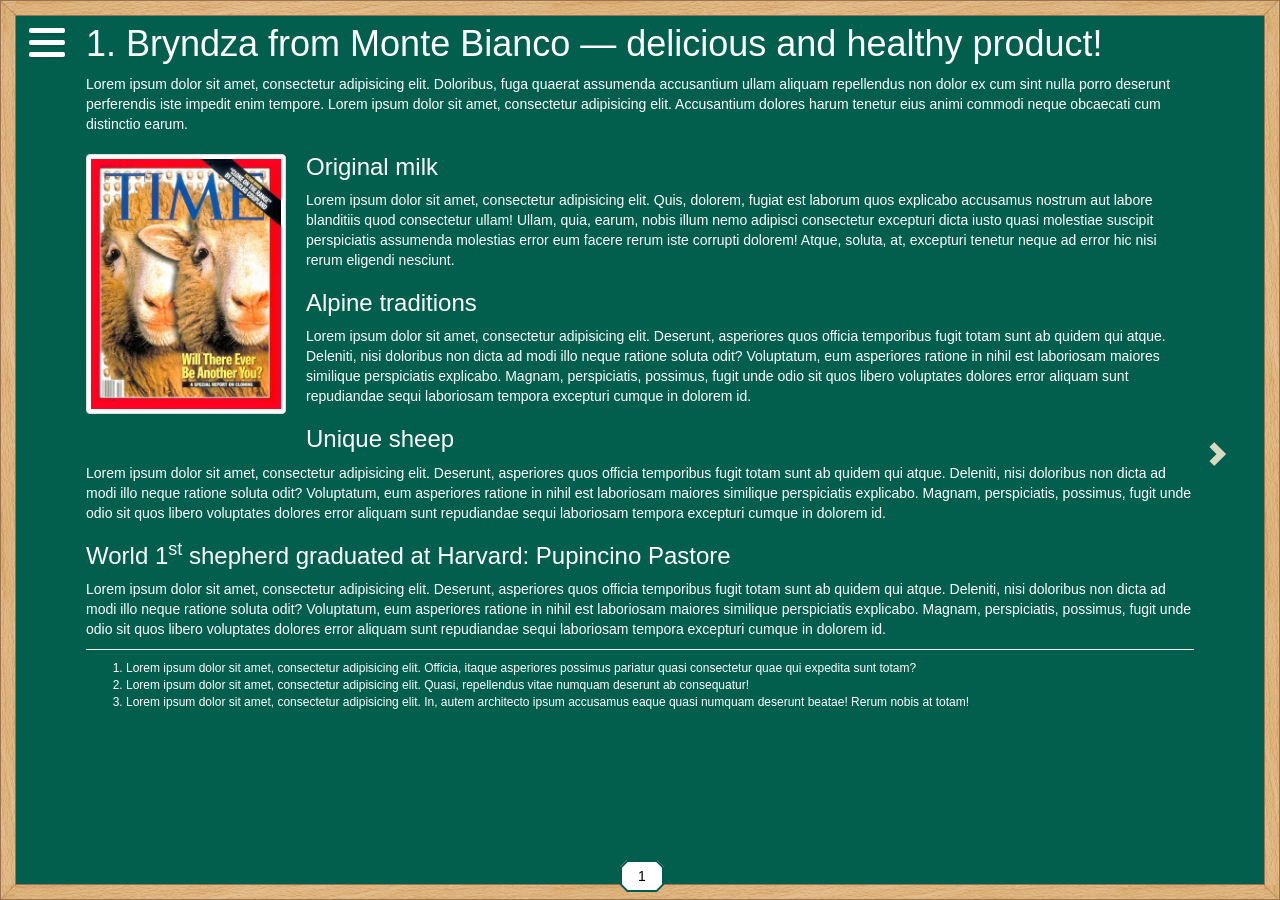
==== commit 5693179e: "Hide arrows on first and last, syncNav method was rewritten" ====
--- a/index.html
+++ b/index.html
@@ -928,7 +928,7 @@
             </div>
         </div>
         <div class="buk-ao">
-            <a class="buk-to alpha" href="javascript:void(0)"><i class="glyphicon glyphicon-chevron-left"></i></a>
+            <a class="buk-to alpha invisible" href="javascript:void(0)"><i class="glyphicon glyphicon-chevron-left"></i></a>
             <a class="buk-to omega" href="javascript:void(0)"><i class="glyphicon glyphicon-chevron-right"></i></a>
         </div>
         <div class="buk-navi">
--- a/css/buk.css
+++ b/css/buk.css
@@ -40,13 +40,13 @@
     background: #025f4e;
     height: 100%;
     min-height: 100%;
-    margin-right: 16px;
+    margin: 0 16px;
     overflow: auto;
 }
 
 .buk-lithosphere {
     padding: 0px;
-    margin: 0px 4% 40px 6%;
+    margin: 0px 70px 40px 70px;
     position: relative;
     overflow: hidden;
 }
@@ -55,41 +55,47 @@
     display: none;
     position: relative;
     color: #FFFFFF;
+    padding: 24px 0 0;
     transition: left 0.6s ease-in-out 0s;
+}
+
+.buk-board.active {
+    display: block;
+    left: 0;
+}
+
+.buk-board.next,
+.buk-board.prev {
+    display: block;
+    position: absolute;
+    top: 0;
     width: 100%;
 }
 
-.buk-board.active {
-    display: block;
-    left: 0;
-}
-
 .buk-board.next {
-    display: block;
-    position: absolute;
-    top: 0;
     left: 100%;
-    width: 100%;
+}
+
+.buk-board.prev {
+    left: -100%;
 }
 
 .buk-board.active.left {
     left: -100%;
 }
 
-.buk-board.next.left {
+.buk-board.active.right {
+    left: 100%;
+}
+
+.buk-board.next.left,
+.buk-board.prev.right {
     left: 0;
 }
 
 .buk-board-title {
-   
-}
-
-.buk-board-sub {
-
-}
-
-.buk-board-content {
-
+   margin-top: 0;
+   padding: 0;
 }
 
 .buk-board-extra {
@@ -126,17 +132,17 @@
 
 .buk-menu {
     position: fixed;
-    left: -240px;
+    left: -230px;
     top: 0;
-    width: 300px;
-    padding: 12px 0 0 0;
+    width: 305px;
+    padding: 12px 0 0;
     z-index: 5;
 }
 
 .buk-menu-gate {
     position: absolute;
-    top: 26px;
-    right: 0;
+    top: 28px;
+    right: 10px;
     display: block;
     width: 36px;
     height: auto;
@@ -207,8 +213,8 @@
 }
 
 .buk-menu-iwrap {
-    height: 85%;
-    max-height: 85%;
+    height: 88%;
+    max-height: 88%;
     overflow-y: auto;
 }
 
@@ -270,13 +276,17 @@
 .buk-to {
     display: block;
     position: fixed;
-    width: 4%;
+    width: 55px;
     height: 100%;
     bottom: 0;
     color: #D8D9C1;
     z-index: 4;
 }
 
+.buk-to.invisible {
+    display: none;
+}
+
 .buk-to:hover,
 .buk-to:active,
 .buk-to:focus {
@@ -290,19 +300,20 @@
 }
 
 .alpha {
-    left: 0;
+    left: 16px;
 }
 
 .omega {
-    right: 0;
+    right: 36px;
+    text-align: right;
 }
 
 .alpha i {
-    left: 50%;
+    left: 16px;
 }
 
 .omega i {
-    left: 0;
+    right: 16px;
 }
 
 /* == Bottom navigation == */
@@ -471,12 +482,8 @@
 /* == Adaptive design == */
 
 @media (max-width: 979px) {
-    .buk-board {
-        padding-left: 60px;
-    }
-
     .buk-menu {
-        width: 290px;
+        width: 295px;
     }
 
     .buk-menu-gate {
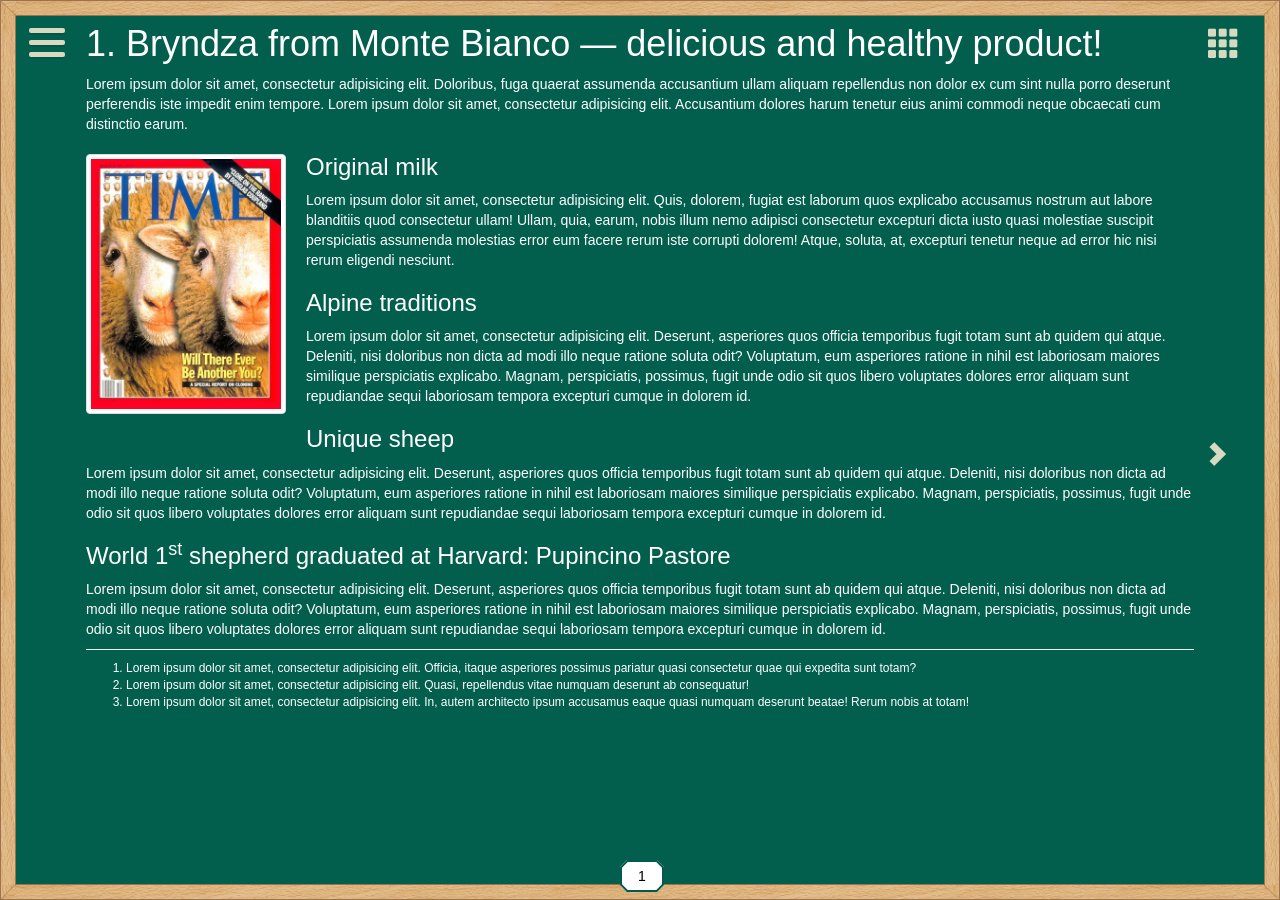
==== commit 10a4dc38: "Multislide html structure, styling" ====
--- a/index.html
+++ b/index.html
@@ -45,6 +45,21 @@
                 </ol>
             </div>
         </div>
+        <div class="buk-multi">
+            <div class="buk-multi-inner">
+                <a class="buk-multi-gate" href="javascript:void(0)"><i class="glyphicon glyphicon-th"></i></a>
+                <div class="buk-multi-choice">
+                    <a class="x2-trigger active" href="javascript:void(0)">
+                        <span class="badge">x2</span></a>
+                    <a class="x3-trigger" href="javascript:void(0)">
+                        <span class="badge">x3</span>
+                    </a>
+                    <a class="x-disable" href="javascript:void(0)" title="Disable multislide">
+                        <span class="glyphicon glyphicon-remove"></span>
+                    </a>
+                </div>
+            </div>
+        </div>
         <div class="buk-lithosphere">
             <div id="1" class="buk-board active">
                 <article class="buk-board-article">
--- a/css/buk.css
+++ b/css/buk.css
@@ -104,6 +104,64 @@
     font-size: 12px;
 }
 
+/* == Multislide == */
+
+.buk-multi {
+    position: fixed;
+    top: 22px;
+    right: 40px;
+    z-index: 5;
+}
+
+.buk-multi-inner {
+    position: relative;
+}
+
+.buk-multi-gate {
+    display: block;
+    color: #D8D9C1;
+    font-size: 32px;
+    line-height: 1;
+}
+
+.buk-multi-gate:hover,
+.buk-multi-gate:focus,
+.buk-multi-gate:active,
+.buk-multi-choice .x-disable:hover,
+.buk-multi-choice .x-disable:focus,
+.buk-multi-choice .x-disable:active {
+    color: #FFFFFF;
+}
+
+.buk-multi-choice {
+    display: none;
+    position: absolute;
+    top: 44px;
+    left: 0;
+    width: 30px;
+}
+
+.buk-multi-choice.open {
+    display: block;
+}
+
+.buk-multi-choice a {
+    display: block;
+    margin-bottom: 2px;
+    text-align: center;
+}
+
+.buk-multi-choice .x-disable {
+    font-size: 20px;
+    color: #D8D9C1;
+}
+
+.buk-multi-choice .active .badge {
+    border: 2px solid #FFFFFF;
+    background-color: green;
+    padding: 3px 6px;
+}
+
 /* == Multislide x2 == */
 
 .x2 {
@@ -124,8 +182,6 @@
 }
 
 /* == Multislide x3 */
-
-/* == Multislide x4 */
 
 
 /* == Sidebar menu == */
@@ -148,12 +204,16 @@
     height: auto;
 }
 
+.buk-menu-gate:hover .buk-menu-bar {
+    background: #FFFFFF;
+}
+
 .buk-menu-bar {
     display: block;
     border-radius: 2px;
     height: 5px;
     margin-bottom: 7px;
-    background: #ffffff;
+    background: #D8D9C1;
     -moz-box-shadow:    0 2px 0 rgba(0, 0, 0, 0.08);
     -webkit-box-shadow: 0 2px 0 rgba(0, 0, 0, 0.08);
     box-shadow:         0 2px 0 rgba(0, 0, 0, 0.08);
@@ -177,6 +237,10 @@
 
 .buk-menu-expanded .buk-menu-gate {
     right: 25px;
+}
+
+.buk-menu-expanded .buk-menu-bar {
+    background: #FFFFFF;
 }
 
 .buk-menu-expanded .buk-menu-bar:nth-child(1) {
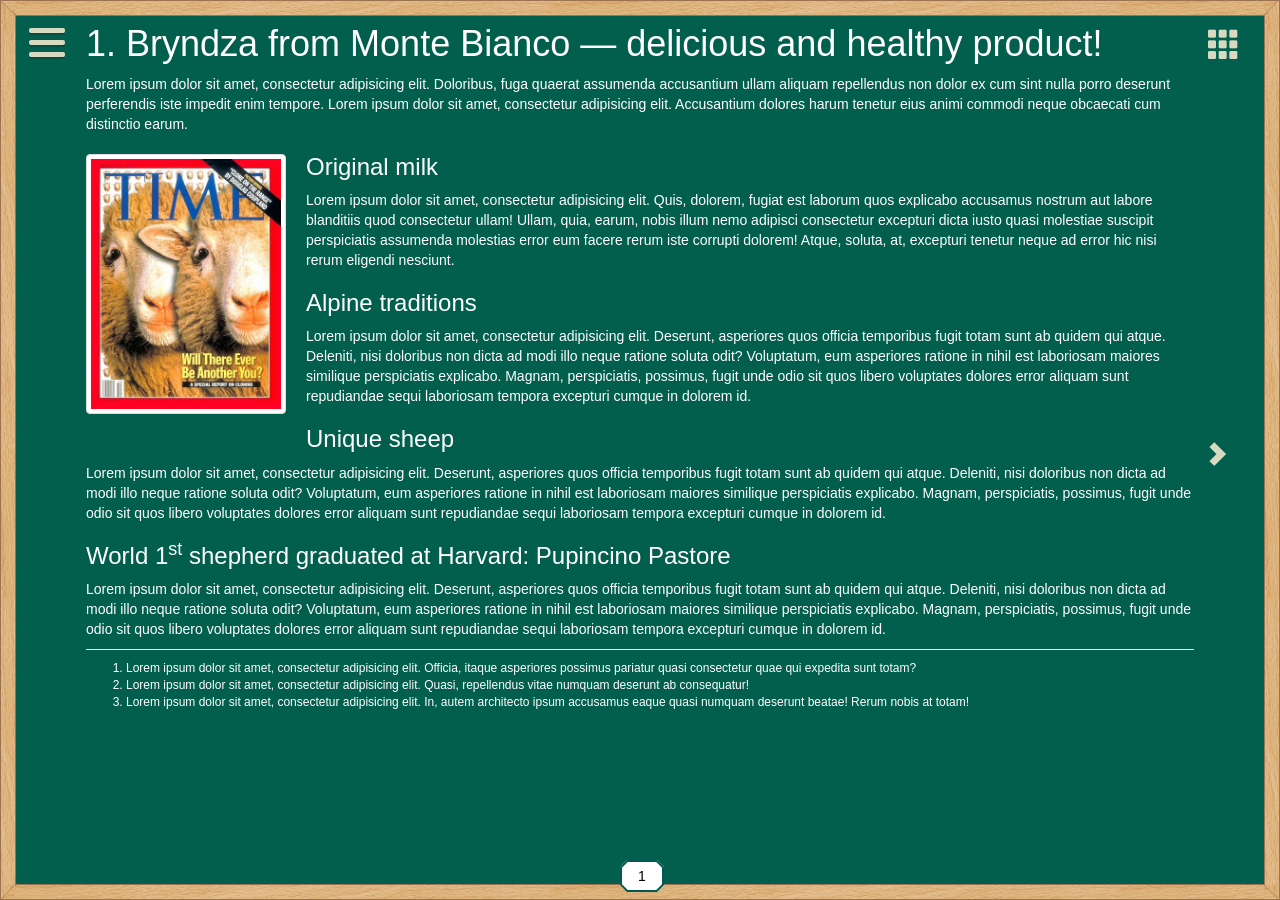
==== commit 89bc8d61: "Multislide transitional realization" ====
--- a/index.html
+++ b/index.html
@@ -10,6 +10,888 @@
 </head>
 <body>
     <div class="buk-atmosphere">
+        <div class="buk-lithosphere">
+            <div id="1" class="buk-board active">
+                <article class="buk-board-article">
+                    <section>
+                        <h1 class="buk-board-title">1. Bryndza from Monte Bianco — delicious and healthy product!</h1>
+                        <p class="buk-board-content">
+                            Lorem ipsum dolor sit amet, consectetur adipisicing elit. Doloribus, fuga quaerat assumenda accusantium ullam aliquam repellendus non dolor ex cum sint nulla porro deserunt perferendis iste impedit enim tempore. Lorem ipsum dolor sit amet, consectetur adipisicing elit. Accusantium dolores harum tenetur eius animi commodi neque obcaecati cum distinctio earum.
+                        </p>
+                    </section>
+                    <section>
+                        <img class="buk-image pull-left img-thumbnail" src="img/content/dolly.jpeg" width="200">
+                        <h3 class="buk-board-sub">Original milk</h3>
+                        <p class="buk-board-content">
+                            Lorem ipsum dolor sit amet, consectetur adipisicing elit. Quis, dolorem, fugiat est laborum quos explicabo accusamus nostrum aut labore blanditiis quod consectetur ullam! Ullam, quia, earum, nobis illum nemo adipisci consectetur excepturi dicta iusto quasi molestiae suscipit perspiciatis assumenda molestias error eum facere rerum iste corrupti dolorem! Atque, soluta, at, excepturi tenetur neque ad error hic nisi rerum eligendi nesciunt.
+                        </p>
+                    </section>
+                    <section>
+                        <h3 class="buk-board-sub">Alpine traditions</h3>
+                        <p class="buk-board-content">
+                            Lorem ipsum dolor sit amet, consectetur adipisicing elit. Deserunt, asperiores quos officia temporibus fugit totam sunt ab quidem qui atque. Deleniti, nisi doloribus non dicta ad modi illo neque ratione soluta odit? Voluptatum, eum asperiores ratione in nihil est laboriosam maiores similique perspiciatis explicabo. Magnam, perspiciatis, possimus, fugit unde odio sit quos libero voluptates dolores error aliquam sunt repudiandae sequi laboriosam tempora excepturi cumque in dolorem id.
+                        </p>
+                    </section>
+                    <section>
+                        <h3 class="buk-board-sub">Unique sheep</h3>
+                        <p class="buk-board-content">
+                            Lorem ipsum dolor sit amet, consectetur adipisicing elit. Deserunt, asperiores quos officia temporibus fugit totam sunt ab quidem qui atque. Deleniti, nisi doloribus non dicta ad modi illo neque ratione soluta odit? Voluptatum, eum asperiores ratione in nihil est laboriosam maiores similique perspiciatis explicabo. Magnam, perspiciatis, possimus, fugit unde odio sit quos libero voluptates dolores error aliquam sunt repudiandae sequi laboriosam tempora excepturi cumque in dolorem id.
+                        </p>
+                    </section>
+                    <section>
+                        <h3 class="buk-board-sub">World 1<sup>st</sup> shepherd graduated at Harvard: Pupincino Pastore</h3>
+                        <p class="buk-board-content">
+                            Lorem ipsum dolor sit amet, consectetur adipisicing elit. Deserunt, asperiores quos officia temporibus fugit totam sunt ab quidem qui atque. Deleniti, nisi doloribus non dicta ad modi illo neque ratione soluta odit? Voluptatum, eum asperiores ratione in nihil est laboriosam maiores similique perspiciatis explicabo. Magnam, perspiciatis, possimus, fugit unde odio sit quos libero voluptates dolores error aliquam sunt repudiandae sequi laboriosam tempora excepturi cumque in dolorem id.
+                        </p>
+                    </section>
+                    <section>
+                        <div class="buk-board-extra">
+                            <ol>
+                                <li>Lorem ipsum dolor sit amet, consectetur adipisicing elit. Officia, itaque asperiores possimus pariatur quasi consectetur quae qui expedita sunt totam?</li>
+                                <li>Lorem ipsum dolor sit amet, consectetur adipisicing elit. Quasi, repellendus vitae numquam deserunt ab consequatur!</li>
+                                <li>Lorem ipsum dolor sit amet, consectetur adipisicing elit. In, autem architecto ipsum accusamus eaque quasi numquam deserunt beatae! Rerum nobis at totam!</li>
+                            </ol>
+                        </div>
+                    </section>
+                </article>
+            </div>
+            <div id="2" class="buk-board">
+                <article class="buk-board-article">
+                    <section>
+                        <h1 class="buk-board-title">2. Lago di Cingino trap</h1>
+                        <p class="buk-board-content">
+                            Lorem ipsum dolor sit amet, consectetur adipisicing elit. Doloribus, fuga quaerat assumenda accusantium ullam aliquam repellendus non dolor ex cum sint nulla porro deserunt perferendis iste impedit enim tempore. Lorem ipsum dolor sit amet, consectetur adipisicing elit. Accusantium dolores harum tenetur eius animi commodi neque obcaecati cum distinctio earum.
+                        </p>
+                    </section>
+                    <section>
+                        <img class="buk-image pull-left img-thumbnail" src="img/content/dolly.jpeg" width="200">
+                        <h3 class="buk-board-sub">Original milk</h3>
+                        <p class="buk-board-content">
+                            Lorem ipsum dolor sit amet, consectetur adipisicing elit. Quis, dolorem, fugiat est laborum quos explicabo accusamus nostrum aut labore blanditiis quod consectetur ullam! Ullam, quia, earum, nobis illum nemo adipisci consectetur excepturi dicta iusto quasi molestiae suscipit perspiciatis assumenda molestias error eum facere rerum iste corrupti dolorem! Atque, soluta, at, excepturi tenetur neque ad error hic nisi rerum eligendi nesciunt.
+                        </p>
+                    </section>
+                    <section>
+                        <h3 class="buk-board-sub">Alpine traditions</h3>
+                        <p class="buk-board-content">
+                            Lorem ipsum dolor sit amet, consectetur adipisicing elit. Deserunt, asperiores quos officia temporibus fugit totam sunt ab quidem qui atque. Deleniti, nisi doloribus non dicta ad modi illo neque ratione soluta odit? Voluptatum, eum asperiores ratione in nihil est laboriosam maiores similique perspiciatis explicabo. Magnam, perspiciatis, possimus, fugit unde odio sit quos libero voluptates dolores error aliquam sunt repudiandae sequi laboriosam tempora excepturi cumque in dolorem id.
+                        </p>
+                    </section>
+                    <section>
+                        <h3 class="buk-board-sub">Unique sheep</h3>
+                        <p class="buk-board-content">
+                            Lorem ipsum dolor sit amet, consectetur adipisicing elit. Deserunt, asperiores quos officia temporibus fugit totam sunt ab quidem qui atque. Deleniti, nisi doloribus non dicta ad modi illo neque ratione soluta odit? Voluptatum, eum asperiores ratione in nihil est laboriosam maiores similique perspiciatis explicabo. Magnam, perspiciatis, possimus, fugit unde odio sit quos libero voluptates dolores error aliquam sunt repudiandae sequi laboriosam tempora excepturi cumque in dolorem id.
+                        </p>
+                    </section>
+                    <section>
+                        <h3 class="buk-board-sub">World 1<sup>st</sup> shepherd graduated at Harvard: Pupincino Pastore</h3>
+                        <p class="buk-board-content">
+                            Lorem ipsum dolor sit amet, consectetur adipisicing elit. Deserunt, asperiores quos officia temporibus fugit totam sunt ab quidem qui atque. Deleniti, nisi doloribus non dicta ad modi illo neque ratione soluta odit? Voluptatum, eum asperiores ratione in nihil est laboriosam maiores similique perspiciatis explicabo. Magnam, perspiciatis, possimus, fugit unde odio sit quos libero voluptates dolores error aliquam sunt repudiandae sequi laboriosam tempora excepturi cumque in dolorem id.
+                        </p>
+                    </section>
+                    <section>
+                        <div class="buk-board-extra">
+                            <ol>
+                                <li>Lorem ipsum dolor sit amet, consectetur adipisicing elit. Officia, itaque asperiores possimus pariatur quasi consectetur quae qui expedita sunt totam?</li>
+                                <li>Lorem ipsum dolor sit amet, consectetur adipisicing elit. Quasi, repellendus vitae numquam deserunt ab consequatur!</li>
+                                <li>Lorem ipsum dolor sit amet, consectetur adipisicing elit. In, autem architecto ipsum accusamus eaque quasi numquam deserunt beatae! Rerum nobis at totam!</li>
+                            </ol>
+                        </div>
+                    </section>
+                </article>
+            </div>
+            <div id="3" class="buk-board">
+                <article class="buk-board-article">
+                    <section>
+                        <h1 class="buk-board-title">3. Short way round Switzerland</h1>
+                        <p class="buk-board-content">
+                            Lorem ipsum dolor sit amet, consectetur adipisicing elit. Doloribus, fuga quaerat assumenda accusantium ullam aliquam repellendus non dolor ex cum sint nulla porro deserunt perferendis iste impedit enim tempore. Lorem ipsum dolor sit amet, consectetur adipisicing elit. Accusantium dolores harum tenetur eius animi commodi neque obcaecati cum distinctio earum.
+                        </p>
+                    </section>
+                    <section>
+                        <img class="buk-image pull-left img-thumbnail" src="img/content/dolly.jpeg" width="200">
+                        <h3 class="buk-board-sub">Original milk</h3>
+                        <p class="buk-board-content">
+                            Lorem ipsum dolor sit amet, consectetur adipisicing elit. Quis, dolorem, fugiat est laborum quos explicabo accusamus nostrum aut labore blanditiis quod consectetur ullam! Ullam, quia, earum, nobis illum nemo adipisci consectetur excepturi dicta iusto quasi molestiae suscipit perspiciatis assumenda molestias error eum facere rerum iste corrupti dolorem! Atque, soluta, at, excepturi tenetur neque ad error hic nisi rerum eligendi nesciunt.
+                        </p>
+                    </section>
+                    <section>
+                        <h3 class="buk-board-sub">Alpine traditions</h3>
+                        <p class="buk-board-content">
+                            Lorem ipsum dolor sit amet, consectetur adipisicing elit. Deserunt, asperiores quos officia temporibus fugit totam sunt ab quidem qui atque. Deleniti, nisi doloribus non dicta ad modi illo neque ratione soluta odit? Voluptatum, eum asperiores ratione in nihil est laboriosam maiores similique perspiciatis explicabo. Magnam, perspiciatis, possimus, fugit unde odio sit quos libero voluptates dolores error aliquam sunt repudiandae sequi laboriosam tempora excepturi cumque in dolorem id.
+                        </p>
+                    </section>
+                    <section>
+                        <h3 class="buk-board-sub">Unique sheep</h3>
+                        <p class="buk-board-content">
+                            Lorem ipsum dolor sit amet, consectetur adipisicing elit. Deserunt, asperiores quos officia temporibus fugit totam sunt ab quidem qui atque. Deleniti, nisi doloribus non dicta ad modi illo neque ratione soluta odit? Voluptatum, eum asperiores ratione in nihil est laboriosam maiores similique perspiciatis explicabo. Magnam, perspiciatis, possimus, fugit unde odio sit quos libero voluptates dolores error aliquam sunt repudiandae sequi laboriosam tempora excepturi cumque in dolorem id.
+                        </p>
+                    </section>
+                    <section>
+                        <h3 class="buk-board-sub">World 1<sup>st</sup> shepherd graduated at Harvard: Pupincino Pastore</h3>
+                        <p class="buk-board-content">
+                            Lorem ipsum dolor sit amet, consectetur adipisicing elit. Deserunt, asperiores quos officia temporibus fugit totam sunt ab quidem qui atque. Deleniti, nisi doloribus non dicta ad modi illo neque ratione soluta odit? Voluptatum, eum asperiores ratione in nihil est laboriosam maiores similique perspiciatis explicabo. Magnam, perspiciatis, possimus, fugit unde odio sit quos libero voluptates dolores error aliquam sunt repudiandae sequi laboriosam tempora excepturi cumque in dolorem id.
+                        </p>
+                    </section>
+                    <section>
+                        <div class="buk-board-extra">
+                            <ol>
+                                <li>Lorem ipsum dolor sit amet, consectetur adipisicing elit. Officia, itaque asperiores possimus pariatur quasi consectetur quae qui expedita sunt totam?</li>
+                                <li>Lorem ipsum dolor sit amet, consectetur adipisicing elit. Quasi, repellendus vitae numquam deserunt ab consequatur!</li>
+                                <li>Lorem ipsum dolor sit amet, consectetur adipisicing elit. In, autem architecto ipsum accusamus eaque quasi numquam deserunt beatae! Rerum nobis at totam!</li>
+                            </ol>
+                        </div>
+                    </section>
+                </article>
+            </div>
+            <div id="4" class="buk-board">
+                <article class="buk-board-article">
+                    <section>
+                        <h1 class="buk-board-title">4. 1,5 m wide Ukrainian railways</h1>
+                        <p class="buk-board-content">
+                            Lorem ipsum dolor sit amet, consectetur adipisicing elit. Doloribus, fuga quaerat assumenda accusantium ullam aliquam repellendus non dolor ex cum sint nulla porro deserunt perferendis iste impedit enim tempore. Lorem ipsum dolor sit amet, consectetur adipisicing elit. Accusantium dolores harum tenetur eius animi commodi neque obcaecati cum distinctio earum.
+                        </p>
+                    </section>
+                    <section>
+                        <img class="buk-image pull-left img-thumbnail" src="img/content/dolly.jpeg" width="200">
+                        <h3 class="buk-board-sub">Original milk</h3>
+                        <p class="buk-board-content">
+                            Lorem ipsum dolor sit amet, consectetur adipisicing elit. Quis, dolorem, fugiat est laborum quos explicabo accusamus nostrum aut labore blanditiis quod consectetur ullam! Ullam, quia, earum, nobis illum nemo adipisci consectetur excepturi dicta iusto quasi molestiae suscipit perspiciatis assumenda molestias error eum facere rerum iste corrupti dolorem! Atque, soluta, at, excepturi tenetur neque ad error hic nisi rerum eligendi nesciunt.
+                        </p>
+                    </section>
+                    <section>
+                        <h3 class="buk-board-sub">Alpine traditions</h3>
+                        <p class="buk-board-content">
+                            Lorem ipsum dolor sit amet, consectetur adipisicing elit. Deserunt, asperiores quos officia temporibus fugit totam sunt ab quidem qui atque. Deleniti, nisi doloribus non dicta ad modi illo neque ratione soluta odit? Voluptatum, eum asperiores ratione in nihil est laboriosam maiores similique perspiciatis explicabo. Magnam, perspiciatis, possimus, fugit unde odio sit quos libero voluptates dolores error aliquam sunt repudiandae sequi laboriosam tempora excepturi cumque in dolorem id.
+                        </p>
+                    </section>
+                    <section>
+                        <h3 class="buk-board-sub">Unique sheep</h3>
+                        <p class="buk-board-content">
+                            Lorem ipsum dolor sit amet, consectetur adipisicing elit. Deserunt, asperiores quos officia temporibus fugit totam sunt ab quidem qui atque. Deleniti, nisi doloribus non dicta ad modi illo neque ratione soluta odit? Voluptatum, eum asperiores ratione in nihil est laboriosam maiores similique perspiciatis explicabo. Magnam, perspiciatis, possimus, fugit unde odio sit quos libero voluptates dolores error aliquam sunt repudiandae sequi laboriosam tempora excepturi cumque in dolorem id.
+                        </p>
+                    </section>
+                    <section>
+                        <h3 class="buk-board-sub">World 1<sup>st</sup> shepherd graduated at Harvard: Pupincino Pastore</h3>
+                        <p class="buk-board-content">
+                            Lorem ipsum dolor sit amet, consectetur adipisicing elit. Deserunt, asperiores quos officia temporibus fugit totam sunt ab quidem qui atque. Deleniti, nisi doloribus non dicta ad modi illo neque ratione soluta odit? Voluptatum, eum asperiores ratione in nihil est laboriosam maiores similique perspiciatis explicabo. Magnam, perspiciatis, possimus, fugit unde odio sit quos libero voluptates dolores error aliquam sunt repudiandae sequi laboriosam tempora excepturi cumque in dolorem id.
+                        </p>
+                    </section>
+                    <section>
+                        <div class="buk-board-extra">
+                            <ol>
+                                <li>Lorem ipsum dolor sit amet, consectetur adipisicing elit. Officia, itaque asperiores possimus pariatur quasi consectetur quae qui expedita sunt totam?</li>
+                                <li>Lorem ipsum dolor sit amet, consectetur adipisicing elit. Quasi, repellendus vitae numquam deserunt ab consequatur!</li>
+                                <li>Lorem ipsum dolor sit amet, consectetur adipisicing elit. In, autem architecto ipsum accusamus eaque quasi numquam deserunt beatae! Rerum nobis at totam!</li>
+                            </ol>
+                        </div>
+                    </section>
+                </article>
+            </div>
+            <div id="5" class="buk-board">
+                <article class="buk-board-article">
+                    <section>
+                        <h1 class="buk-board-title">5. Mr. Edward's asylum</h1>
+                        <p class="buk-board-content">
+                            Lorem ipsum dolor sit amet, consectetur adipisicing elit. Doloribus, fuga quaerat assumenda accusantium ullam aliquam repellendus non dolor ex cum sint nulla porro deserunt perferendis iste impedit enim tempore. Lorem ipsum dolor sit amet, consectetur adipisicing elit. Accusantium dolores harum tenetur eius animi commodi neque obcaecati cum distinctio earum.
+                        </p>
+                    </section>
+                    <section>
+                        <img class="buk-image pull-left img-thumbnail" src="img/content/dolly.jpeg" width="200">
+                        <h3 class="buk-board-sub">Original milk</h3>
+                        <p class="buk-board-content">
+                            Lorem ipsum dolor sit amet, consectetur adipisicing elit. Quis, dolorem, fugiat est laborum quos explicabo accusamus nostrum aut labore blanditiis quod consectetur ullam! Ullam, quia, earum, nobis illum nemo adipisci consectetur excepturi dicta iusto quasi molestiae suscipit perspiciatis assumenda molestias error eum facere rerum iste corrupti dolorem! Atque, soluta, at, excepturi tenetur neque ad error hic nisi rerum eligendi nesciunt.
+                        </p>
+                    </section>
+                    <section>
+                        <h3 class="buk-board-sub">Alpine traditions</h3>
+                        <p class="buk-board-content">
+                            Lorem ipsum dolor sit amet, consectetur adipisicing elit. Deserunt, asperiores quos officia temporibus fugit totam sunt ab quidem qui atque. Deleniti, nisi doloribus non dicta ad modi illo neque ratione soluta odit? Voluptatum, eum asperiores ratione in nihil est laboriosam maiores similique perspiciatis explicabo. Magnam, perspiciatis, possimus, fugit unde odio sit quos libero voluptates dolores error aliquam sunt repudiandae sequi laboriosam tempora excepturi cumque in dolorem id.
+                        </p>
+                    </section>
+                    <section>
+                        <h3 class="buk-board-sub">Unique sheep</h3>
+                        <p class="buk-board-content">
+                            Lorem ipsum dolor sit amet, consectetur adipisicing elit. Deserunt, asperiores quos officia temporibus fugit totam sunt ab quidem qui atque. Deleniti, nisi doloribus non dicta ad modi illo neque ratione soluta odit? Voluptatum, eum asperiores ratione in nihil est laboriosam maiores similique perspiciatis explicabo. Magnam, perspiciatis, possimus, fugit unde odio sit quos libero voluptates dolores error aliquam sunt repudiandae sequi laboriosam tempora excepturi cumque in dolorem id.
+                        </p>
+                    </section>
+                    <section>
+                        <h3 class="buk-board-sub">World 1<sup>st</sup> shepherd graduated at Harvard: Pupincino Pastore</h3>
+                        <p class="buk-board-content">
+                            Lorem ipsum dolor sit amet, consectetur adipisicing elit. Deserunt, asperiores quos officia temporibus fugit totam sunt ab quidem qui atque. Deleniti, nisi doloribus non dicta ad modi illo neque ratione soluta odit? Voluptatum, eum asperiores ratione in nihil est laboriosam maiores similique perspiciatis explicabo. Magnam, perspiciatis, possimus, fugit unde odio sit quos libero voluptates dolores error aliquam sunt repudiandae sequi laboriosam tempora excepturi cumque in dolorem id.
+                        </p>
+                    </section>
+                    <section>
+                        <div class="buk-board-extra">
+                            <ol>
+                                <li>Lorem ipsum dolor sit amet, consectetur adipisicing elit. Officia, itaque asperiores possimus pariatur quasi consectetur quae qui expedita sunt totam?</li>
+                                <li>Lorem ipsum dolor sit amet, consectetur adipisicing elit. Quasi, repellendus vitae numquam deserunt ab consequatur!</li>
+                                <li>Lorem ipsum dolor sit amet, consectetur adipisicing elit. In, autem architecto ipsum accusamus eaque quasi numquam deserunt beatae! Rerum nobis at totam!</li>
+                            </ol>
+                        </div>
+                    </section>
+                </article>
+            </div>
+            <div id="6" class="buk-board">
+                <article class="buk-board-article">
+                    <section>
+                        <h1 class="buk-board-title">6. Unexpected landing in Wien, such a shame!</h1>
+                        <p class="buk-board-content">
+                            Lorem ipsum dolor sit amet, consectetur adipisicing elit. Doloribus, fuga quaerat assumenda accusantium ullam aliquam repellendus non dolor ex cum sint nulla porro deserunt perferendis iste impedit enim tempore. Lorem ipsum dolor sit amet, consectetur adipisicing elit. Accusantium dolores harum tenetur eius animi commodi neque obcaecati cum distinctio earum.
+                        </p>
+                    </section>
+                    <section>
+                        <img class="buk-image pull-left img-thumbnail" src="img/content/dolly.jpeg" width="200">
+                        <h3 class="buk-board-sub">Original milk</h3>
+                        <p class="buk-board-content">
+                            Lorem ipsum dolor sit amet, consectetur adipisicing elit. Quis, dolorem, fugiat est laborum quos explicabo accusamus nostrum aut labore blanditiis quod consectetur ullam! Ullam, quia, earum, nobis illum nemo adipisci consectetur excepturi dicta iusto quasi molestiae suscipit perspiciatis assumenda molestias error eum facere rerum iste corrupti dolorem! Atque, soluta, at, excepturi tenetur neque ad error hic nisi rerum eligendi nesciunt.
+                        </p>
+                    </section>
+                    <section>
+                        <h3 class="buk-board-sub">Alpine traditions</h3>
+                        <p class="buk-board-content">
+                            Lorem ipsum dolor sit amet, consectetur adipisicing elit. Deserunt, asperiores quos officia temporibus fugit totam sunt ab quidem qui atque. Deleniti, nisi doloribus non dicta ad modi illo neque ratione soluta odit? Voluptatum, eum asperiores ratione in nihil est laboriosam maiores similique perspiciatis explicabo. Magnam, perspiciatis, possimus, fugit unde odio sit quos libero voluptates dolores error aliquam sunt repudiandae sequi laboriosam tempora excepturi cumque in dolorem id.
+                        </p>
+                    </section>
+                    <section>
+                        <h3 class="buk-board-sub">Unique sheep</h3>
+                        <p class="buk-board-content">
+                            Lorem ipsum dolor sit amet, consectetur adipisicing elit. Deserunt, asperiores quos officia temporibus fugit totam sunt ab quidem qui atque. Deleniti, nisi doloribus non dicta ad modi illo neque ratione soluta odit? Voluptatum, eum asperiores ratione in nihil est laboriosam maiores similique perspiciatis explicabo. Magnam, perspiciatis, possimus, fugit unde odio sit quos libero voluptates dolores error aliquam sunt repudiandae sequi laboriosam tempora excepturi cumque in dolorem id.
+                        </p>
+                    </section>
+                    <section>
+                        <h3 class="buk-board-sub">World 1<sup>st</sup> shepherd graduated at Harvard: Pupincino Pastore</h3>
+                        <p class="buk-board-content">
+                            Lorem ipsum dolor sit amet, consectetur adipisicing elit. Deserunt, asperiores quos officia temporibus fugit totam sunt ab quidem qui atque. Deleniti, nisi doloribus non dicta ad modi illo neque ratione soluta odit? Voluptatum, eum asperiores ratione in nihil est laboriosam maiores similique perspiciatis explicabo. Magnam, perspiciatis, possimus, fugit unde odio sit quos libero voluptates dolores error aliquam sunt repudiandae sequi laboriosam tempora excepturi cumque in dolorem id.
+                        </p>
+                    </section>
+                    <section>
+                        <div class="buk-board-extra">
+                            <ol>
+                                <li>Lorem ipsum dolor sit amet, consectetur adipisicing elit. Officia, itaque asperiores possimus pariatur quasi consectetur quae qui expedita sunt totam?</li>
+                                <li>Lorem ipsum dolor sit amet, consectetur adipisicing elit. Quasi, repellendus vitae numquam deserunt ab consequatur!</li>
+                                <li>Lorem ipsum dolor sit amet, consectetur adipisicing elit. In, autem architecto ipsum accusamus eaque quasi numquam deserunt beatae! Rerum nobis at totam!</li>
+                            </ol>
+                        </div>
+                    </section>
+                </article>
+            </div>
+            <div id="7" class="buk-board">
+                <article class="buk-board-article">
+                    <section>
+                        <h1 class="buk-board-title">7. Heart shaped box</h1>
+                        <p class="buk-board-content">
+                            Lorem ipsum dolor sit amet, consectetur adipisicing elit. Doloribus, fuga quaerat assumenda accusantium ullam aliquam repellendus non dolor ex cum sint nulla porro deserunt perferendis iste impedit enim tempore. Lorem ipsum dolor sit amet, consectetur adipisicing elit. Accusantium dolores harum tenetur eius animi commodi neque obcaecati cum distinctio earum.
+                        </p>
+                    </section>
+                    <section>
+                        <img class="buk-image pull-left img-thumbnail" src="img/content/dolly.jpeg" width="200">
+                        <h3 class="buk-board-sub">Original milk</h3>
+                        <p class="buk-board-content">
+                            Lorem ipsum dolor sit amet, consectetur adipisicing elit. Quis, dolorem, fugiat est laborum quos explicabo accusamus nostrum aut labore blanditiis quod consectetur ullam! Ullam, quia, earum, nobis illum nemo adipisci consectetur excepturi dicta iusto quasi molestiae suscipit perspiciatis assumenda molestias error eum facere rerum iste corrupti dolorem! Atque, soluta, at, excepturi tenetur neque ad error hic nisi rerum eligendi nesciunt.
+                        </p>
+                    </section>
+                    <section>
+                        <h3 class="buk-board-sub">Alpine traditions</h3>
+                        <p class="buk-board-content">
+                            Lorem ipsum dolor sit amet, consectetur adipisicing elit. Deserunt, asperiores quos officia temporibus fugit totam sunt ab quidem qui atque. Deleniti, nisi doloribus non dicta ad modi illo neque ratione soluta odit? Voluptatum, eum asperiores ratione in nihil est laboriosam maiores similique perspiciatis explicabo. Magnam, perspiciatis, possimus, fugit unde odio sit quos libero voluptates dolores error aliquam sunt repudiandae sequi laboriosam tempora excepturi cumque in dolorem id.
+                        </p>
+                    </section>
+                    <section>
+                        <h3 class="buk-board-sub">Unique sheep</h3>
+                        <p class="buk-board-content">
+                            Lorem ipsum dolor sit amet, consectetur adipisicing elit. Deserunt, asperiores quos officia temporibus fugit totam sunt ab quidem qui atque. Deleniti, nisi doloribus non dicta ad modi illo neque ratione soluta odit? Voluptatum, eum asperiores ratione in nihil est laboriosam maiores similique perspiciatis explicabo. Magnam, perspiciatis, possimus, fugit unde odio sit quos libero voluptates dolores error aliquam sunt repudiandae sequi laboriosam tempora excepturi cumque in dolorem id.
+                        </p>
+                    </section>
+                    <section>
+                        <h3 class="buk-board-sub">World 1<sup>st</sup> shepherd graduated at Harvard: Pupincino Pastore</h3>
+                        <p class="buk-board-content">
+                            Lorem ipsum dolor sit amet, consectetur adipisicing elit. Deserunt, asperiores quos officia temporibus fugit totam sunt ab quidem qui atque. Deleniti, nisi doloribus non dicta ad modi illo neque ratione soluta odit? Voluptatum, eum asperiores ratione in nihil est laboriosam maiores similique perspiciatis explicabo. Magnam, perspiciatis, possimus, fugit unde odio sit quos libero voluptates dolores error aliquam sunt repudiandae sequi laboriosam tempora excepturi cumque in dolorem id.
+                        </p>
+                    </section>
+                    <section>
+                        <div class="buk-board-extra">
+                            <ol>
+                                <li>Lorem ipsum dolor sit amet, consectetur adipisicing elit. Officia, itaque asperiores possimus pariatur quasi consectetur quae qui expedita sunt totam?</li>
+                                <li>Lorem ipsum dolor sit amet, consectetur adipisicing elit. Quasi, repellendus vitae numquam deserunt ab consequatur!</li>
+                                <li>Lorem ipsum dolor sit amet, consectetur adipisicing elit. In, autem architecto ipsum accusamus eaque quasi numquam deserunt beatae! Rerum nobis at totam!</li>
+                            </ol>
+                        </div>
+                    </section>
+                </article>
+            </div>
+            <div id="8" class="buk-board">
+                <article class="buk-board-article">
+                    <section>
+                        <h1 class="buk-board-title">8. You know, lenovo means hrenovo</h1>
+                        <p class="buk-board-content">
+                            Lorem ipsum dolor sit amet, consectetur adipisicing elit. Doloribus, fuga quaerat assumenda accusantium ullam aliquam repellendus non dolor ex cum sint nulla porro deserunt perferendis iste impedit enim tempore. Lorem ipsum dolor sit amet, consectetur adipisicing elit. Accusantium dolores harum tenetur eius animi commodi neque obcaecati cum distinctio earum.
+                        </p>
+                    </section>
+                    <section>
+                        <img class="buk-image pull-left img-thumbnail" src="img/content/dolly.jpeg" width="200">
+                        <h3 class="buk-board-sub">Original milk</h3>
+                        <p class="buk-board-content">
+                            Lorem ipsum dolor sit amet, consectetur adipisicing elit. Quis, dolorem, fugiat est laborum quos explicabo accusamus nostrum aut labore blanditiis quod consectetur ullam! Ullam, quia, earum, nobis illum nemo adipisci consectetur excepturi dicta iusto quasi molestiae suscipit perspiciatis assumenda molestias error eum facere rerum iste corrupti dolorem! Atque, soluta, at, excepturi tenetur neque ad error hic nisi rerum eligendi nesciunt.
+                        </p>
+                    </section>
+                    <section>
+                        <h3 class="buk-board-sub">Alpine traditions</h3>
+                        <p class="buk-board-content">
+                            Lorem ipsum dolor sit amet, consectetur adipisicing elit. Deserunt, asperiores quos officia temporibus fugit totam sunt ab quidem qui atque. Deleniti, nisi doloribus non dicta ad modi illo neque ratione soluta odit? Voluptatum, eum asperiores ratione in nihil est laboriosam maiores similique perspiciatis explicabo. Magnam, perspiciatis, possimus, fugit unde odio sit quos libero voluptates dolores error aliquam sunt repudiandae sequi laboriosam tempora excepturi cumque in dolorem id.
+                        </p>
+                    </section>
+                    <section>
+                        <h3 class="buk-board-sub">Unique sheep</h3>
+                        <p class="buk-board-content">
+                            Lorem ipsum dolor sit amet, consectetur adipisicing elit. Deserunt, asperiores quos officia temporibus fugit totam sunt ab quidem qui atque. Deleniti, nisi doloribus non dicta ad modi illo neque ratione soluta odit? Voluptatum, eum asperiores ratione in nihil est laboriosam maiores similique perspiciatis explicabo. Magnam, perspiciatis, possimus, fugit unde odio sit quos libero voluptates dolores error aliquam sunt repudiandae sequi laboriosam tempora excepturi cumque in dolorem id.
+                        </p>
+                    </section>
+                    <section>
+                        <h3 class="buk-board-sub">World 1<sup>st</sup> shepherd graduated at Harvard: Pupincino Pastore</h3>
+                        <p class="buk-board-content">
+                            Lorem ipsum dolor sit amet, consectetur adipisicing elit. Deserunt, asperiores quos officia temporibus fugit totam sunt ab quidem qui atque. Deleniti, nisi doloribus non dicta ad modi illo neque ratione soluta odit? Voluptatum, eum asperiores ratione in nihil est laboriosam maiores similique perspiciatis explicabo. Magnam, perspiciatis, possimus, fugit unde odio sit quos libero voluptates dolores error aliquam sunt repudiandae sequi laboriosam tempora excepturi cumque in dolorem id.
+                        </p>
+                    </section>
+                    <section>
+                        <div class="buk-board-extra">
+                            <ol>
+                                <li>Lorem ipsum dolor sit amet, consectetur adipisicing elit. Officia, itaque asperiores possimus pariatur quasi consectetur quae qui expedita sunt totam?</li>
+                                <li>Lorem ipsum dolor sit amet, consectetur adipisicing elit. Quasi, repellendus vitae numquam deserunt ab consequatur!</li>
+                                <li>Lorem ipsum dolor sit amet, consectetur adipisicing elit. In, autem architecto ipsum accusamus eaque quasi numquam deserunt beatae! Rerum nobis at totam!</li>
+                            </ol>
+                        </div>
+                    </section>
+                </article>
+            </div>
+            <div id="9" class="buk-board">
+                <article class="buk-board-article">
+                    <section>
+                        <h1 class="buk-board-title">9. Black night is not right</h1>
+                        <p class="buk-board-content">
+                            Lorem ipsum dolor sit amet, consectetur adipisicing elit. Doloribus, fuga quaerat assumenda accusantium ullam aliquam repellendus non dolor ex cum sint nulla porro deserunt perferendis iste impedit enim tempore. Lorem ipsum dolor sit amet, consectetur adipisicing elit. Accusantium dolores harum tenetur eius animi commodi neque obcaecati cum distinctio earum.
+                        </p>
+                    </section>
+                    <section>
+                        <img class="buk-image pull-left img-thumbnail" src="img/content/dolly.jpeg" width="200">
+                        <h3 class="buk-board-sub">Original milk</h3>
+                        <p class="buk-board-content">
+                            Lorem ipsum dolor sit amet, consectetur adipisicing elit. Quis, dolorem, fugiat est laborum quos explicabo accusamus nostrum aut labore blanditiis quod consectetur ullam! Ullam, quia, earum, nobis illum nemo adipisci consectetur excepturi dicta iusto quasi molestiae suscipit perspiciatis assumenda molestias error eum facere rerum iste corrupti dolorem! Atque, soluta, at, excepturi tenetur neque ad error hic nisi rerum eligendi nesciunt.
+                        </p>
+                    </section>
+                    <section>
+                        <h3 class="buk-board-sub">Alpine traditions</h3>
+                        <p class="buk-board-content">
+                            Lorem ipsum dolor sit amet, consectetur adipisicing elit. Deserunt, asperiores quos officia temporibus fugit totam sunt ab quidem qui atque. Deleniti, nisi doloribus non dicta ad modi illo neque ratione soluta odit? Voluptatum, eum asperiores ratione in nihil est laboriosam maiores similique perspiciatis explicabo. Magnam, perspiciatis, possimus, fugit unde odio sit quos libero voluptates dolores error aliquam sunt repudiandae sequi laboriosam tempora excepturi cumque in dolorem id.
+                        </p>
+                    </section>
+                    <section>
+                        <h3 class="buk-board-sub">Unique sheep</h3>
+                        <p class="buk-board-content">
+                            Lorem ipsum dolor sit amet, consectetur adipisicing elit. Deserunt, asperiores quos officia temporibus fugit totam sunt ab quidem qui atque. Deleniti, nisi doloribus non dicta ad modi illo neque ratione soluta odit? Voluptatum, eum asperiores ratione in nihil est laboriosam maiores similique perspiciatis explicabo. Magnam, perspiciatis, possimus, fugit unde odio sit quos libero voluptates dolores error aliquam sunt repudiandae sequi laboriosam tempora excepturi cumque in dolorem id.
+                        </p>
+                    </section>
+                    <section>
+                        <h3 class="buk-board-sub">World 1<sup>st</sup> shepherd graduated at Harvard: Pupincino Pastore</h3>
+                        <p class="buk-board-content">
+                            Lorem ipsum dolor sit amet, consectetur adipisicing elit. Deserunt, asperiores quos officia temporibus fugit totam sunt ab quidem qui atque. Deleniti, nisi doloribus non dicta ad modi illo neque ratione soluta odit? Voluptatum, eum asperiores ratione in nihil est laboriosam maiores similique perspiciatis explicabo. Magnam, perspiciatis, possimus, fugit unde odio sit quos libero voluptates dolores error aliquam sunt repudiandae sequi laboriosam tempora excepturi cumque in dolorem id.
+                        </p>
+                    </section>
+                    <section>
+                        <div class="buk-board-extra">
+                            <ol>
+                                <li>Lorem ipsum dolor sit amet, consectetur adipisicing elit. Officia, itaque asperiores possimus pariatur quasi consectetur quae qui expedita sunt totam?</li>
+                                <li>Lorem ipsum dolor sit amet, consectetur adipisicing elit. Quasi, repellendus vitae numquam deserunt ab consequatur!</li>
+                                <li>Lorem ipsum dolor sit amet, consectetur adipisicing elit. In, autem architecto ipsum accusamus eaque quasi numquam deserunt beatae! Rerum nobis at totam!</li>
+                            </ol>
+                        </div>
+                    </section>
+                </article>
+            </div>
+            <div id="10" class="buk-board">
+                <article class="buk-board-article">
+                    <section>
+                        <h1 class="buk-board-title">10. There is a house in New Orleans</h1>
+                        <p class="buk-board-content">
+                            Lorem ipsum dolor sit amet, consectetur adipisicing elit. Doloribus, fuga quaerat assumenda accusantium ullam aliquam repellendus non dolor ex cum sint nulla porro deserunt perferendis iste impedit enim tempore. Lorem ipsum dolor sit amet, consectetur adipisicing elit. Accusantium dolores harum tenetur eius animi commodi neque obcaecati cum distinctio earum.
+                        </p>
+                    </section>
+                    <section>
+                        <img class="buk-image pull-left img-thumbnail" src="img/content/dolly.jpeg" width="200">
+                        <h3 class="buk-board-sub">Original milk</h3>
+                        <p class="buk-board-content">
+                            Lorem ipsum dolor sit amet, consectetur adipisicing elit. Quis, dolorem, fugiat est laborum quos explicabo accusamus nostrum aut labore blanditiis quod consectetur ullam! Ullam, quia, earum, nobis illum nemo adipisci consectetur excepturi dicta iusto quasi molestiae suscipit perspiciatis assumenda molestias error eum facere rerum iste corrupti dolorem! Atque, soluta, at, excepturi tenetur neque ad error hic nisi rerum eligendi nesciunt.
+                        </p>
+                    </section>
+                    <section>
+                        <h3 class="buk-board-sub">Alpine traditions</h3>
+                        <p class="buk-board-content">
+                            Lorem ipsum dolor sit amet, consectetur adipisicing elit. Deserunt, asperiores quos officia temporibus fugit totam sunt ab quidem qui atque. Deleniti, nisi doloribus non dicta ad modi illo neque ratione soluta odit? Voluptatum, eum asperiores ratione in nihil est laboriosam maiores similique perspiciatis explicabo. Magnam, perspiciatis, possimus, fugit unde odio sit quos libero voluptates dolores error aliquam sunt repudiandae sequi laboriosam tempora excepturi cumque in dolorem id.
+                        </p>
+                    </section>
+                    <section>
+                        <h3 class="buk-board-sub">Unique sheep</h3>
+                        <p class="buk-board-content">
+                            Lorem ipsum dolor sit amet, consectetur adipisicing elit. Deserunt, asperiores quos officia temporibus fugit totam sunt ab quidem qui atque. Deleniti, nisi doloribus non dicta ad modi illo neque ratione soluta odit? Voluptatum, eum asperiores ratione in nihil est laboriosam maiores similique perspiciatis explicabo. Magnam, perspiciatis, possimus, fugit unde odio sit quos libero voluptates dolores error aliquam sunt repudiandae sequi laboriosam tempora excepturi cumque in dolorem id.
+                        </p>
+                    </section>
+                    <section>
+                        <h3 class="buk-board-sub">World 1<sup>st</sup> shepherd graduated at Harvard: Pupincino Pastore</h3>
+                        <p class="buk-board-content">
+                            Lorem ipsum dolor sit amet, consectetur adipisicing elit. Deserunt, asperiores quos officia temporibus fugit totam sunt ab quidem qui atque. Deleniti, nisi doloribus non dicta ad modi illo neque ratione soluta odit? Voluptatum, eum asperiores ratione in nihil est laboriosam maiores similique perspiciatis explicabo. Magnam, perspiciatis, possimus, fugit unde odio sit quos libero voluptates dolores error aliquam sunt repudiandae sequi laboriosam tempora excepturi cumque in dolorem id.
+                        </p>
+                    </section>
+                    <section>
+                        <div class="buk-board-extra">
+                            <ol>
+                                <li>Lorem ipsum dolor sit amet, consectetur adipisicing elit. Officia, itaque asperiores possimus pariatur quasi consectetur quae qui expedita sunt totam?</li>
+                                <li>Lorem ipsum dolor sit amet, consectetur adipisicing elit. Quasi, repellendus vitae numquam deserunt ab consequatur!</li>
+                                <li>Lorem ipsum dolor sit amet, consectetur adipisicing elit. In, autem architecto ipsum accusamus eaque quasi numquam deserunt beatae! Rerum nobis at totam!</li>
+                            </ol>
+                        </div>
+                    </section>
+                </article>
+            </div>
+            <div id="11" class="buk-board">
+                <article class="buk-board-article">
+                    <section>
+                        <h1 class="buk-board-title">11. Animal Farm</h1>
+                        <p class="buk-board-content">
+                            Lorem ipsum dolor sit amet, consectetur adipisicing elit. Doloribus, fuga quaerat assumenda accusantium ullam aliquam repellendus non dolor ex cum sint nulla porro deserunt perferendis iste impedit enim tempore. Lorem ipsum dolor sit amet, consectetur adipisicing elit. Accusantium dolores harum tenetur eius animi commodi neque obcaecati cum distinctio earum.
+                        </p>
+                    </section>
+                    <section>
+                        <img class="buk-image pull-left img-thumbnail" src="img/content/dolly.jpeg" width="200">
+                        <h3 class="buk-board-sub">Original milk</h3>
+                        <p class="buk-board-content">
+                            Lorem ipsum dolor sit amet, consectetur adipisicing elit. Quis, dolorem, fugiat est laborum quos explicabo accusamus nostrum aut labore blanditiis quod consectetur ullam! Ullam, quia, earum, nobis illum nemo adipisci consectetur excepturi dicta iusto quasi molestiae suscipit perspiciatis assumenda molestias error eum facere rerum iste corrupti dolorem! Atque, soluta, at, excepturi tenetur neque ad error hic nisi rerum eligendi nesciunt.
+                        </p>
+                    </section>
+                    <section>
+                        <h3 class="buk-board-sub">Alpine traditions</h3>
+                        <p class="buk-board-content">
+                            Lorem ipsum dolor sit amet, consectetur adipisicing elit. Deserunt, asperiores quos officia temporibus fugit totam sunt ab quidem qui atque. Deleniti, nisi doloribus non dicta ad modi illo neque ratione soluta odit? Voluptatum, eum asperiores ratione in nihil est laboriosam maiores similique perspiciatis explicabo. Magnam, perspiciatis, possimus, fugit unde odio sit quos libero voluptates dolores error aliquam sunt repudiandae sequi laboriosam tempora excepturi cumque in dolorem id.
+                        </p>
+                    </section>
+                    <section>
+                        <h3 class="buk-board-sub">Unique sheep</h3>
+                        <p class="buk-board-content">
+                            Lorem ipsum dolor sit amet, consectetur adipisicing elit. Deserunt, asperiores quos officia temporibus fugit totam sunt ab quidem qui atque. Deleniti, nisi doloribus non dicta ad modi illo neque ratione soluta odit? Voluptatum, eum asperiores ratione in nihil est laboriosam maiores similique perspiciatis explicabo. Magnam, perspiciatis, possimus, fugit unde odio sit quos libero voluptates dolores error aliquam sunt repudiandae sequi laboriosam tempora excepturi cumque in dolorem id.
+                        </p>
+                    </section>
+                    <section>
+                        <h3 class="buk-board-sub">World 1<sup>st</sup> shepherd graduated at Harvard: Pupincino Pastore</h3>
+                        <p class="buk-board-content">
+                            Lorem ipsum dolor sit amet, consectetur adipisicing elit. Deserunt, asperiores quos officia temporibus fugit totam sunt ab quidem qui atque. Deleniti, nisi doloribus non dicta ad modi illo neque ratione soluta odit? Voluptatum, eum asperiores ratione in nihil est laboriosam maiores similique perspiciatis explicabo. Magnam, perspiciatis, possimus, fugit unde odio sit quos libero voluptates dolores error aliquam sunt repudiandae sequi laboriosam tempora excepturi cumque in dolorem id.
+                        </p>
+                    </section>
+                    <section>
+                        <div class="buk-board-extra">
+                            <ol>
+                                <li>Lorem ipsum dolor sit amet, consectetur adipisicing elit. Officia, itaque asperiores possimus pariatur quasi consectetur quae qui expedita sunt totam?</li>
+                                <li>Lorem ipsum dolor sit amet, consectetur adipisicing elit. Quasi, repellendus vitae numquam deserunt ab consequatur!</li>
+                                <li>Lorem ipsum dolor sit amet, consectetur adipisicing elit. In, autem architecto ipsum accusamus eaque quasi numquam deserunt beatae! Rerum nobis at totam!</li>
+                            </ol>
+                        </div>
+                    </section>
+                </article>
+            </div>
+            <div id="12" class="buk-board">
+                <article class="buk-board-article">
+                    <section>
+                        <h1 class="buk-board-title">12. </h1>
+                        <p class="buk-board-content">
+                            Lorem ipsum dolor sit amet, consectetur adipisicing elit. Doloribus, fuga quaerat assumenda accusantium ullam aliquam repellendus non dolor ex cum sint nulla porro deserunt perferendis iste impedit enim tempore. Lorem ipsum dolor sit amet, consectetur adipisicing elit. Accusantium dolores harum tenetur eius animi commodi neque obcaecati cum distinctio earum.
+                        </p>
+                    </section>
+                    <section>
+                        <img class="buk-image pull-left img-thumbnail" src="img/content/dolly.jpeg" width="200">
+                        <h3 class="buk-board-sub">Original milk</h3>
+                        <p class="buk-board-content">
+                            Lorem ipsum dolor sit amet, consectetur adipisicing elit. Quis, dolorem, fugiat est laborum quos explicabo accusamus nostrum aut labore blanditiis quod consectetur ullam! Ullam, quia, earum, nobis illum nemo adipisci consectetur excepturi dicta iusto quasi molestiae suscipit perspiciatis assumenda molestias error eum facere rerum iste corrupti dolorem! Atque, soluta, at, excepturi tenetur neque ad error hic nisi rerum eligendi nesciunt.
+                        </p>
+                    </section>
+                    <section>
+                        <h3 class="buk-board-sub">Alpine traditions</h3>
+                        <p class="buk-board-content">
+                            Lorem ipsum dolor sit amet, consectetur adipisicing elit. Deserunt, asperiores quos officia temporibus fugit totam sunt ab quidem qui atque. Deleniti, nisi doloribus non dicta ad modi illo neque ratione soluta odit? Voluptatum, eum asperiores ratione in nihil est laboriosam maiores similique perspiciatis explicabo. Magnam, perspiciatis, possimus, fugit unde odio sit quos libero voluptates dolores error aliquam sunt repudiandae sequi laboriosam tempora excepturi cumque in dolorem id.
+                        </p>
+                    </section>
+                    <section>
+                        <h3 class="buk-board-sub">Unique sheep</h3>
+                        <p class="buk-board-content">
+                            Lorem ipsum dolor sit amet, consectetur adipisicing elit. Deserunt, asperiores quos officia temporibus fugit totam sunt ab quidem qui atque. Deleniti, nisi doloribus non dicta ad modi illo neque ratione soluta odit? Voluptatum, eum asperiores ratione in nihil est laboriosam maiores similique perspiciatis explicabo. Magnam, perspiciatis, possimus, fugit unde odio sit quos libero voluptates dolores error aliquam sunt repudiandae sequi laboriosam tempora excepturi cumque in dolorem id.
+                        </p>
+                    </section>
+                    <section>
+                        <h3 class="buk-board-sub">World 1<sup>st</sup> shepherd graduated at Harvard: Pupincino Pastore</h3>
+                        <p class="buk-board-content">
+                            Lorem ipsum dolor sit amet, consectetur adipisicing elit. Deserunt, asperiores quos officia temporibus fugit totam sunt ab quidem qui atque. Deleniti, nisi doloribus non dicta ad modi illo neque ratione soluta odit? Voluptatum, eum asperiores ratione in nihil est laboriosam maiores similique perspiciatis explicabo. Magnam, perspiciatis, possimus, fugit unde odio sit quos libero voluptates dolores error aliquam sunt repudiandae sequi laboriosam tempora excepturi cumque in dolorem id.
+                        </p>
+                    </section>
+                    <section>
+                        <div class="buk-board-extra">
+                            <ol>
+                                <li>Lorem ipsum dolor sit amet, consectetur adipisicing elit. Officia, itaque asperiores possimus pariatur quasi consectetur quae qui expedita sunt totam?</li>
+                                <li>Lorem ipsum dolor sit amet, consectetur adipisicing elit. Quasi, repellendus vitae numquam deserunt ab consequatur!</li>
+                                <li>Lorem ipsum dolor sit amet, consectetur adipisicing elit. In, autem architecto ipsum accusamus eaque quasi numquam deserunt beatae! Rerum nobis at totam!</li>
+                            </ol>
+                        </div>
+                    </section>
+                </article>
+            </div>
+            <div id="13" class="buk-board">
+                <article class="buk-board-article">
+                    <section>
+                        <h1 class="buk-board-title">13. </h1>
+                        <p class="buk-board-content">
+                            Lorem ipsum dolor sit amet, consectetur adipisicing elit. Doloribus, fuga quaerat assumenda accusantium ullam aliquam repellendus non dolor ex cum sint nulla porro deserunt perferendis iste impedit enim tempore. Lorem ipsum dolor sit amet, consectetur adipisicing elit. Accusantium dolores harum tenetur eius animi commodi neque obcaecati cum distinctio earum.
+                        </p>
+                    </section>
+                    <section>
+                        <img class="buk-image pull-left img-thumbnail" src="img/content/dolly.jpeg" width="200">
+                        <h3 class="buk-board-sub">Original milk</h3>
+                        <p class="buk-board-content">
+                            Lorem ipsum dolor sit amet, consectetur adipisicing elit. Quis, dolorem, fugiat est laborum quos explicabo accusamus nostrum aut labore blanditiis quod consectetur ullam! Ullam, quia, earum, nobis illum nemo adipisci consectetur excepturi dicta iusto quasi molestiae suscipit perspiciatis assumenda molestias error eum facere rerum iste corrupti dolorem! Atque, soluta, at, excepturi tenetur neque ad error hic nisi rerum eligendi nesciunt.
+                        </p>
+                    </section>
+                    <section>
+                        <h3 class="buk-board-sub">Alpine traditions</h3>
+                        <p class="buk-board-content">
+                            Lorem ipsum dolor sit amet, consectetur adipisicing elit. Deserunt, asperiores quos officia temporibus fugit totam sunt ab quidem qui atque. Deleniti, nisi doloribus non dicta ad modi illo neque ratione soluta odit? Voluptatum, eum asperiores ratione in nihil est laboriosam maiores similique perspiciatis explicabo. Magnam, perspiciatis, possimus, fugit unde odio sit quos libero voluptates dolores error aliquam sunt repudiandae sequi laboriosam tempora excepturi cumque in dolorem id.
+                        </p>
+                    </section>
+                    <section>
+                        <h3 class="buk-board-sub">Unique sheep</h3>
+                        <p class="buk-board-content">
+                            Lorem ipsum dolor sit amet, consectetur adipisicing elit. Deserunt, asperiores quos officia temporibus fugit totam sunt ab quidem qui atque. Deleniti, nisi doloribus non dicta ad modi illo neque ratione soluta odit? Voluptatum, eum asperiores ratione in nihil est laboriosam maiores similique perspiciatis explicabo. Magnam, perspiciatis, possimus, fugit unde odio sit quos libero voluptates dolores error aliquam sunt repudiandae sequi laboriosam tempora excepturi cumque in dolorem id.
+                        </p>
+                    </section>
+                    <section>
+                        <h3 class="buk-board-sub">World 1<sup>st</sup> shepherd graduated at Harvard: Pupincino Pastore</h3>
+                        <p class="buk-board-content">
+                            Lorem ipsum dolor sit amet, consectetur adipisicing elit. Deserunt, asperiores quos officia temporibus fugit totam sunt ab quidem qui atque. Deleniti, nisi doloribus non dicta ad modi illo neque ratione soluta odit? Voluptatum, eum asperiores ratione in nihil est laboriosam maiores similique perspiciatis explicabo. Magnam, perspiciatis, possimus, fugit unde odio sit quos libero voluptates dolores error aliquam sunt repudiandae sequi laboriosam tempora excepturi cumque in dolorem id.
+                        </p>
+                    </section>
+                    <section>
+                        <div class="buk-board-extra">
+                            <ol>
+                                <li>Lorem ipsum dolor sit amet, consectetur adipisicing elit. Officia, itaque asperiores possimus pariatur quasi consectetur quae qui expedita sunt totam?</li>
+                                <li>Lorem ipsum dolor sit amet, consectetur adipisicing elit. Quasi, repellendus vitae numquam deserunt ab consequatur!</li>
+                                <li>Lorem ipsum dolor sit amet, consectetur adipisicing elit. In, autem architecto ipsum accusamus eaque quasi numquam deserunt beatae! Rerum nobis at totam!</li>
+                            </ol>
+                        </div>
+                    </section>
+                </article>
+            </div>
+            <div id="14" class="buk-board">
+                <article class="buk-board-article">
+                    <section>
+                        <h1 class="buk-board-title">14. </h1>
+                        <p class="buk-board-content">
+                            Lorem ipsum dolor sit amet, consectetur adipisicing elit. Doloribus, fuga quaerat assumenda accusantium ullam aliquam repellendus non dolor ex cum sint nulla porro deserunt perferendis iste impedit enim tempore. Lorem ipsum dolor sit amet, consectetur adipisicing elit. Accusantium dolores harum tenetur eius animi commodi neque obcaecati cum distinctio earum.
+                        </p>
+                    </section>
+                    <section>
+                        <img class="buk-image pull-left img-thumbnail" src="img/content/dolly.jpeg" width="200">
+                        <h3 class="buk-board-sub">Original milk</h3>
+                        <p class="buk-board-content">
+                            Lorem ipsum dolor sit amet, consectetur adipisicing elit. Quis, dolorem, fugiat est laborum quos explicabo accusamus nostrum aut labore blanditiis quod consectetur ullam! Ullam, quia, earum, nobis illum nemo adipisci consectetur excepturi dicta iusto quasi molestiae suscipit perspiciatis assumenda molestias error eum facere rerum iste corrupti dolorem! Atque, soluta, at, excepturi tenetur neque ad error hic nisi rerum eligendi nesciunt.
+                        </p>
+                    </section>
+                    <section>
+                        <h3 class="buk-board-sub">Alpine traditions</h3>
+                        <p class="buk-board-content">
+                            Lorem ipsum dolor sit amet, consectetur adipisicing elit. Deserunt, asperiores quos officia temporibus fugit totam sunt ab quidem qui atque. Deleniti, nisi doloribus non dicta ad modi illo neque ratione soluta odit? Voluptatum, eum asperiores ratione in nihil est laboriosam maiores similique perspiciatis explicabo. Magnam, perspiciatis, possimus, fugit unde odio sit quos libero voluptates dolores error aliquam sunt repudiandae sequi laboriosam tempora excepturi cumque in dolorem id.
+                        </p>
+                    </section>
+                    <section>
+                        <h3 class="buk-board-sub">Unique sheep</h3>
+                        <p class="buk-board-content">
+                            Lorem ipsum dolor sit amet, consectetur adipisicing elit. Deserunt, asperiores quos officia temporibus fugit totam sunt ab quidem qui atque. Deleniti, nisi doloribus non dicta ad modi illo neque ratione soluta odit? Voluptatum, eum asperiores ratione in nihil est laboriosam maiores similique perspiciatis explicabo. Magnam, perspiciatis, possimus, fugit unde odio sit quos libero voluptates dolores error aliquam sunt repudiandae sequi laboriosam tempora excepturi cumque in dolorem id.
+                        </p>
+                    </section>
+                    <section>
+                        <h3 class="buk-board-sub">World 1<sup>st</sup> shepherd graduated at Harvard: Pupincino Pastore</h3>
+                        <p class="buk-board-content">
+                            Lorem ipsum dolor sit amet, consectetur adipisicing elit. Deserunt, asperiores quos officia temporibus fugit totam sunt ab quidem qui atque. Deleniti, nisi doloribus non dicta ad modi illo neque ratione soluta odit? Voluptatum, eum asperiores ratione in nihil est laboriosam maiores similique perspiciatis explicabo. Magnam, perspiciatis, possimus, fugit unde odio sit quos libero voluptates dolores error aliquam sunt repudiandae sequi laboriosam tempora excepturi cumque in dolorem id.
+                        </p>
+                    </section>
+                    <section>
+                        <div class="buk-board-extra">
+                            <ol>
+                                <li>Lorem ipsum dolor sit amet, consectetur adipisicing elit. Officia, itaque asperiores possimus pariatur quasi consectetur quae qui expedita sunt totam?</li>
+                                <li>Lorem ipsum dolor sit amet, consectetur adipisicing elit. Quasi, repellendus vitae numquam deserunt ab consequatur!</li>
+                                <li>Lorem ipsum dolor sit amet, consectetur adipisicing elit. In, autem architecto ipsum accusamus eaque quasi numquam deserunt beatae! Rerum nobis at totam!</li>
+                            </ol>
+                        </div>
+                    </section>
+                </article>
+            </div>
+            <div id="15" class="buk-board">
+                <article class="buk-board-article">
+                    <section>
+                        <h1 class="buk-board-title">15. </h1>
+                        <p class="buk-board-content">
+                            Lorem ipsum dolor sit amet, consectetur adipisicing elit. Doloribus, fuga quaerat assumenda accusantium ullam aliquam repellendus non dolor ex cum sint nulla porro deserunt perferendis iste impedit enim tempore. Lorem ipsum dolor sit amet, consectetur adipisicing elit. Accusantium dolores harum tenetur eius animi commodi neque obcaecati cum distinctio earum.
+                        </p>
+                    </section>
+                    <section>
+                        <img class="buk-image pull-left img-thumbnail" src="img/content/dolly.jpeg" width="200">
+                        <h3 class="buk-board-sub">Original milk</h3>
+                        <p class="buk-board-content">
+                            Lorem ipsum dolor sit amet, consectetur adipisicing elit. Quis, dolorem, fugiat est laborum quos explicabo accusamus nostrum aut labore blanditiis quod consectetur ullam! Ullam, quia, earum, nobis illum nemo adipisci consectetur excepturi dicta iusto quasi molestiae suscipit perspiciatis assumenda molestias error eum facere rerum iste corrupti dolorem! Atque, soluta, at, excepturi tenetur neque ad error hic nisi rerum eligendi nesciunt.
+                        </p>
+                    </section>
+                    <section>
+                        <h3 class="buk-board-sub">Alpine traditions</h3>
+                        <p class="buk-board-content">
+                            Lorem ipsum dolor sit amet, consectetur adipisicing elit. Deserunt, asperiores quos officia temporibus fugit totam sunt ab quidem qui atque. Deleniti, nisi doloribus non dicta ad modi illo neque ratione soluta odit? Voluptatum, eum asperiores ratione in nihil est laboriosam maiores similique perspiciatis explicabo. Magnam, perspiciatis, possimus, fugit unde odio sit quos libero voluptates dolores error aliquam sunt repudiandae sequi laboriosam tempora excepturi cumque in dolorem id.
+                        </p>
+                    </section>
+                    <section>
+                        <h3 class="buk-board-sub">Unique sheep</h3>
+                        <p class="buk-board-content">
+                            Lorem ipsum dolor sit amet, consectetur adipisicing elit. Deserunt, asperiores quos officia temporibus fugit totam sunt ab quidem qui atque. Deleniti, nisi doloribus non dicta ad modi illo neque ratione soluta odit? Voluptatum, eum asperiores ratione in nihil est laboriosam maiores similique perspiciatis explicabo. Magnam, perspiciatis, possimus, fugit unde odio sit quos libero voluptates dolores error aliquam sunt repudiandae sequi laboriosam tempora excepturi cumque in dolorem id.
+                        </p>
+                    </section>
+                    <section>
+                        <h3 class="buk-board-sub">World 1<sup>st</sup> shepherd graduated at Harvard: Pupincino Pastore</h3>
+                        <p class="buk-board-content">
+                            Lorem ipsum dolor sit amet, consectetur adipisicing elit. Deserunt, asperiores quos officia temporibus fugit totam sunt ab quidem qui atque. Deleniti, nisi doloribus non dicta ad modi illo neque ratione soluta odit? Voluptatum, eum asperiores ratione in nihil est laboriosam maiores similique perspiciatis explicabo. Magnam, perspiciatis, possimus, fugit unde odio sit quos libero voluptates dolores error aliquam sunt repudiandae sequi laboriosam tempora excepturi cumque in dolorem id.
+                        </p>
+                    </section>
+                    <section>
+                        <div class="buk-board-extra">
+                            <ol>
+                                <li>Lorem ipsum dolor sit amet, consectetur adipisicing elit. Officia, itaque asperiores possimus pariatur quasi consectetur quae qui expedita sunt totam?</li>
+                                <li>Lorem ipsum dolor sit amet, consectetur adipisicing elit. Quasi, repellendus vitae numquam deserunt ab consequatur!</li>
+                                <li>Lorem ipsum dolor sit amet, consectetur adipisicing elit. In, autem architecto ipsum accusamus eaque quasi numquam deserunt beatae! Rerum nobis at totam!</li>
+                            </ol>
+                        </div>
+                    </section>
+                </article>
+            </div>
+            <div id="16" class="buk-board">
+                <article class="buk-board-article">
+                    <section>
+                        <h1 class="buk-board-title">16. </h1>
+                        <p class="buk-board-content">
+                            Lorem ipsum dolor sit amet, consectetur adipisicing elit. Doloribus, fuga quaerat assumenda accusantium ullam aliquam repellendus non dolor ex cum sint nulla porro deserunt perferendis iste impedit enim tempore. Lorem ipsum dolor sit amet, consectetur adipisicing elit. Accusantium dolores harum tenetur eius animi commodi neque obcaecati cum distinctio earum.
+                        </p>
+                    </section>
+                    <section>
+                        <img class="buk-image pull-left img-thumbnail" src="img/content/dolly.jpeg" width="200">
+                        <h3 class="buk-board-sub">Original milk</h3>
+                        <p class="buk-board-content">
+                            Lorem ipsum dolor sit amet, consectetur adipisicing elit. Quis, dolorem, fugiat est laborum quos explicabo accusamus nostrum aut labore blanditiis quod consectetur ullam! Ullam, quia, earum, nobis illum nemo adipisci consectetur excepturi dicta iusto quasi molestiae suscipit perspiciatis assumenda molestias error eum facere rerum iste corrupti dolorem! Atque, soluta, at, excepturi tenetur neque ad error hic nisi rerum eligendi nesciunt.
+                        </p>
+                    </section>
+                    <section>
+                        <h3 class="buk-board-sub">Alpine traditions</h3>
+                        <p class="buk-board-content">
+                            Lorem ipsum dolor sit amet, consectetur adipisicing elit. Deserunt, asperiores quos officia temporibus fugit totam sunt ab quidem qui atque. Deleniti, nisi doloribus non dicta ad modi illo neque ratione soluta odit? Voluptatum, eum asperiores ratione in nihil est laboriosam maiores similique perspiciatis explicabo. Magnam, perspiciatis, possimus, fugit unde odio sit quos libero voluptates dolores error aliquam sunt repudiandae sequi laboriosam tempora excepturi cumque in dolorem id.
+                        </p>
+                    </section>
+                    <section>
+                        <h3 class="buk-board-sub">Unique sheep</h3>
+                        <p class="buk-board-content">
+                            Lorem ipsum dolor sit amet, consectetur adipisicing elit. Deserunt, asperiores quos officia temporibus fugit totam sunt ab quidem qui atque. Deleniti, nisi doloribus non dicta ad modi illo neque ratione soluta odit? Voluptatum, eum asperiores ratione in nihil est laboriosam maiores similique perspiciatis explicabo. Magnam, perspiciatis, possimus, fugit unde odio sit quos libero voluptates dolores error aliquam sunt repudiandae sequi laboriosam tempora excepturi cumque in dolorem id.
+                        </p>
+                    </section>
+                    <section>
+                        <h3 class="buk-board-sub">World 1<sup>st</sup> shepherd graduated at Harvard: Pupincino Pastore</h3>
+                        <p class="buk-board-content">
+                            Lorem ipsum dolor sit amet, consectetur adipisicing elit. Deserunt, asperiores quos officia temporibus fugit totam sunt ab quidem qui atque. Deleniti, nisi doloribus non dicta ad modi illo neque ratione soluta odit? Voluptatum, eum asperiores ratione in nihil est laboriosam maiores similique perspiciatis explicabo. Magnam, perspiciatis, possimus, fugit unde odio sit quos libero voluptates dolores error aliquam sunt repudiandae sequi laboriosam tempora excepturi cumque in dolorem id.
+                        </p>
+                    </section>
+                    <section>
+                        <div class="buk-board-extra">
+                            <ol>
+                                <li>Lorem ipsum dolor sit amet, consectetur adipisicing elit. Officia, itaque asperiores possimus pariatur quasi consectetur quae qui expedita sunt totam?</li>
+                                <li>Lorem ipsum dolor sit amet, consectetur adipisicing elit. Quasi, repellendus vitae numquam deserunt ab consequatur!</li>
+                                <li>Lorem ipsum dolor sit amet, consectetur adipisicing elit. In, autem architecto ipsum accusamus eaque quasi numquam deserunt beatae! Rerum nobis at totam!</li>
+                            </ol>
+                        </div>
+                    </section>
+                </article>
+            </div>
+            <div id="17" class="buk-board">
+                <article class="buk-board-article">
+                    <section>
+                        <h1 class="buk-board-title">17. </h1>
+                        <p class="buk-board-content">
+                            Lorem ipsum dolor sit amet, consectetur adipisicing elit. Doloribus, fuga quaerat assumenda accusantium ullam aliquam repellendus non dolor ex cum sint nulla porro deserunt perferendis iste impedit enim tempore. Lorem ipsum dolor sit amet, consectetur adipisicing elit. Accusantium dolores harum tenetur eius animi commodi neque obcaecati cum distinctio earum.
+                        </p>
+                    </section>
+                    <section>
+                        <img class="buk-image pull-left img-thumbnail" src="img/content/dolly.jpeg" width="200">
+                        <h3 class="buk-board-sub">Original milk</h3>
+                        <p class="buk-board-content">
+                            Lorem ipsum dolor sit amet, consectetur adipisicing elit. Quis, dolorem, fugiat est laborum quos explicabo accusamus nostrum aut labore blanditiis quod consectetur ullam! Ullam, quia, earum, nobis illum nemo adipisci consectetur excepturi dicta iusto quasi molestiae suscipit perspiciatis assumenda molestias error eum facere rerum iste corrupti dolorem! Atque, soluta, at, excepturi tenetur neque ad error hic nisi rerum eligendi nesciunt.
+                        </p>
+                    </section>
+                    <section>
+                        <h3 class="buk-board-sub">Alpine traditions</h3>
+                        <p class="buk-board-content">
+                            Lorem ipsum dolor sit amet, consectetur adipisicing elit. Deserunt, asperiores quos officia temporibus fugit totam sunt ab quidem qui atque. Deleniti, nisi doloribus non dicta ad modi illo neque ratione soluta odit? Voluptatum, eum asperiores ratione in nihil est laboriosam maiores similique perspiciatis explicabo. Magnam, perspiciatis, possimus, fugit unde odio sit quos libero voluptates dolores error aliquam sunt repudiandae sequi laboriosam tempora excepturi cumque in dolorem id.
+                        </p>
+                    </section>
+                    <section>
+                        <h3 class="buk-board-sub">Unique sheep</h3>
+                        <p class="buk-board-content">
+                            Lorem ipsum dolor sit amet, consectetur adipisicing elit. Deserunt, asperiores quos officia temporibus fugit totam sunt ab quidem qui atque. Deleniti, nisi doloribus non dicta ad modi illo neque ratione soluta odit? Voluptatum, eum asperiores ratione in nihil est laboriosam maiores similique perspiciatis explicabo. Magnam, perspiciatis, possimus, fugit unde odio sit quos libero voluptates dolores error aliquam sunt repudiandae sequi laboriosam tempora excepturi cumque in dolorem id.
+                        </p>
+                    </section>
+                    <section>
+                        <h3 class="buk-board-sub">World 1<sup>st</sup> shepherd graduated at Harvard: Pupincino Pastore</h3>
+                        <p class="buk-board-content">
+                            Lorem ipsum dolor sit amet, consectetur adipisicing elit. Deserunt, asperiores quos officia temporibus fugit totam sunt ab quidem qui atque. Deleniti, nisi doloribus non dicta ad modi illo neque ratione soluta odit? Voluptatum, eum asperiores ratione in nihil est laboriosam maiores similique perspiciatis explicabo. Magnam, perspiciatis, possimus, fugit unde odio sit quos libero voluptates dolores error aliquam sunt repudiandae sequi laboriosam tempora excepturi cumque in dolorem id.
+                        </p>
+                    </section>
+                    <section>
+                        <div class="buk-board-extra">
+                            <ol>
+                                <li>Lorem ipsum dolor sit amet, consectetur adipisicing elit. Officia, itaque asperiores possimus pariatur quasi consectetur quae qui expedita sunt totam?</li>
+                                <li>Lorem ipsum dolor sit amet, consectetur adipisicing elit. Quasi, repellendus vitae numquam deserunt ab consequatur!</li>
+                                <li>Lorem ipsum dolor sit amet, consectetur adipisicing elit. In, autem architecto ipsum accusamus eaque quasi numquam deserunt beatae! Rerum nobis at totam!</li>
+                            </ol>
+                        </div>
+                    </section>
+                </article>
+            </div>
+            <div id="18" class="buk-board">
+                <article class="buk-board-article">
+                    <section>
+                        <h1 class="buk-board-title">18. </h1>
+                        <p class="buk-board-content">
+                            Lorem ipsum dolor sit amet, consectetur adipisicing elit. Doloribus, fuga quaerat assumenda accusantium ullam aliquam repellendus non dolor ex cum sint nulla porro deserunt perferendis iste impedit enim tempore. Lorem ipsum dolor sit amet, consectetur adipisicing elit. Accusantium dolores harum tenetur eius animi commodi neque obcaecati cum distinctio earum.
+                        </p>
+                    </section>
+                    <section>
+                        <img class="buk-image pull-left img-thumbnail" src="img/content/dolly.jpeg" width="200">
+                        <h3 class="buk-board-sub">Original milk</h3>
+                        <p class="buk-board-content">
+                            Lorem ipsum dolor sit amet, consectetur adipisicing elit. Quis, dolorem, fugiat est laborum quos explicabo accusamus nostrum aut labore blanditiis quod consectetur ullam! Ullam, quia, earum, nobis illum nemo adipisci consectetur excepturi dicta iusto quasi molestiae suscipit perspiciatis assumenda molestias error eum facere rerum iste corrupti dolorem! Atque, soluta, at, excepturi tenetur neque ad error hic nisi rerum eligendi nesciunt.
+                        </p>
+                    </section>
+                    <section>
+                        <h3 class="buk-board-sub">Alpine traditions</h3>
+                        <p class="buk-board-content">
+                            Lorem ipsum dolor sit amet, consectetur adipisicing elit. Deserunt, asperiores quos officia temporibus fugit totam sunt ab quidem qui atque. Deleniti, nisi doloribus non dicta ad modi illo neque ratione soluta odit? Voluptatum, eum asperiores ratione in nihil est laboriosam maiores similique perspiciatis explicabo. Magnam, perspiciatis, possimus, fugit unde odio sit quos libero voluptates dolores error aliquam sunt repudiandae sequi laboriosam tempora excepturi cumque in dolorem id.
+                        </p>
+                    </section>
+                    <section>
+                        <h3 class="buk-board-sub">Unique sheep</h3>
+                        <p class="buk-board-content">
+                            Lorem ipsum dolor sit amet, consectetur adipisicing elit. Deserunt, asperiores quos officia temporibus fugit totam sunt ab quidem qui atque. Deleniti, nisi doloribus non dicta ad modi illo neque ratione soluta odit? Voluptatum, eum asperiores ratione in nihil est laboriosam maiores similique perspiciatis explicabo. Magnam, perspiciatis, possimus, fugit unde odio sit quos libero voluptates dolores error aliquam sunt repudiandae sequi laboriosam tempora excepturi cumque in dolorem id.
+                        </p>
+                    </section>
+                    <section>
+                        <h3 class="buk-board-sub">World 1<sup>st</sup> shepherd graduated at Harvard: Pupincino Pastore</h3>
+                        <p class="buk-board-content">
+                            Lorem ipsum dolor sit amet, consectetur adipisicing elit. Deserunt, asperiores quos officia temporibus fugit totam sunt ab quidem qui atque. Deleniti, nisi doloribus non dicta ad modi illo neque ratione soluta odit? Voluptatum, eum asperiores ratione in nihil est laboriosam maiores similique perspiciatis explicabo. Magnam, perspiciatis, possimus, fugit unde odio sit quos libero voluptates dolores error aliquam sunt repudiandae sequi laboriosam tempora excepturi cumque in dolorem id.
+                        </p>
+                    </section>
+                    <section>
+                        <div class="buk-board-extra">
+                            <ol>
+                                <li>Lorem ipsum dolor sit amet, consectetur adipisicing elit. Officia, itaque asperiores possimus pariatur quasi consectetur quae qui expedita sunt totam?</li>
+                                <li>Lorem ipsum dolor sit amet, consectetur adipisicing elit. Quasi, repellendus vitae numquam deserunt ab consequatur!</li>
+                                <li>Lorem ipsum dolor sit amet, consectetur adipisicing elit. In, autem architecto ipsum accusamus eaque quasi numquam deserunt beatae! Rerum nobis at totam!</li>
+                            </ol>
+                        </div>
+                    </section>
+                </article>
+            </div>
+            <div id="19" class="buk-board">
+                <article class="buk-board-article">
+                    <section>
+                        <h1 class="buk-board-title">19. </h1>
+                        <p class="buk-board-content">
+                            Lorem ipsum dolor sit amet, consectetur adipisicing elit. Doloribus, fuga quaerat assumenda accusantium ullam aliquam repellendus non dolor ex cum sint nulla porro deserunt perferendis iste impedit enim tempore. Lorem ipsum dolor sit amet, consectetur adipisicing elit. Accusantium dolores harum tenetur eius animi commodi neque obcaecati cum distinctio earum.
+                        </p>
+                    </section>
+                    <section>
+                        <img class="buk-image pull-left img-thumbnail" src="img/content/dolly.jpeg" width="200">
+                        <h3 class="buk-board-sub">Original milk</h3>
+                        <p class="buk-board-content">
+                            Lorem ipsum dolor sit amet, consectetur adipisicing elit. Quis, dolorem, fugiat est laborum quos explicabo accusamus nostrum aut labore blanditiis quod consectetur ullam! Ullam, quia, earum, nobis illum nemo adipisci consectetur excepturi dicta iusto quasi molestiae suscipit perspiciatis assumenda molestias error eum facere rerum iste corrupti dolorem! Atque, soluta, at, excepturi tenetur neque ad error hic nisi rerum eligendi nesciunt.
+                        </p>
+                    </section>
+                    <section>
+                        <h3 class="buk-board-sub">Alpine traditions</h3>
+                        <p class="buk-board-content">
+                            Lorem ipsum dolor sit amet, consectetur adipisicing elit. Deserunt, asperiores quos officia temporibus fugit totam sunt ab quidem qui atque. Deleniti, nisi doloribus non dicta ad modi illo neque ratione soluta odit? Voluptatum, eum asperiores ratione in nihil est laboriosam maiores similique perspiciatis explicabo. Magnam, perspiciatis, possimus, fugit unde odio sit quos libero voluptates dolores error aliquam sunt repudiandae sequi laboriosam tempora excepturi cumque in dolorem id.
+                        </p>
+                    </section>
+                    <section>
+                        <h3 class="buk-board-sub">Unique sheep</h3>
+                        <p class="buk-board-content">
+                            Lorem ipsum dolor sit amet, consectetur adipisicing elit. Deserunt, asperiores quos officia temporibus fugit totam sunt ab quidem qui atque. Deleniti, nisi doloribus non dicta ad modi illo neque ratione soluta odit? Voluptatum, eum asperiores ratione in nihil est laboriosam maiores similique perspiciatis explicabo. Magnam, perspiciatis, possimus, fugit unde odio sit quos libero voluptates dolores error aliquam sunt repudiandae sequi laboriosam tempora excepturi cumque in dolorem id.
+                        </p>
+                    </section>
+                    <section>
+                        <h3 class="buk-board-sub">World 1<sup>st</sup> shepherd graduated at Harvard: Pupincino Pastore</h3>
+                        <p class="buk-board-content">
+                            Lorem ipsum dolor sit amet, consectetur adipisicing elit. Deserunt, asperiores quos officia temporibus fugit totam sunt ab quidem qui atque. Deleniti, nisi doloribus non dicta ad modi illo neque ratione soluta odit? Voluptatum, eum asperiores ratione in nihil est laboriosam maiores similique perspiciatis explicabo. Magnam, perspiciatis, possimus, fugit unde odio sit quos libero voluptates dolores error aliquam sunt repudiandae sequi laboriosam tempora excepturi cumque in dolorem id.
+                        </p>
+                    </section>
+                    <section>
+                        <div class="buk-board-extra">
+                            <ol>
+                                <li>Lorem ipsum dolor sit amet, consectetur adipisicing elit. Officia, itaque asperiores possimus pariatur quasi consectetur quae qui expedita sunt totam?</li>
+                                <li>Lorem ipsum dolor sit amet, consectetur adipisicing elit. Quasi, repellendus vitae numquam deserunt ab consequatur!</li>
+                                <li>Lorem ipsum dolor sit amet, consectetur adipisicing elit. In, autem architecto ipsum accusamus eaque quasi numquam deserunt beatae! Rerum nobis at totam!</li>
+                            </ol>
+                        </div>
+                    </section>
+                </article>
+            </div>
+            <div id="20" class="buk-board">
+                <article class="buk-board-article">
+                    <section>
+                        <h1 class="buk-board-title">20. Один в поле воин!</h1>
+                        <p class="buk-board-content">
+                            Lorem ipsum dolor sit amet, consectetur adipisicing elit. Doloribus, fuga quaerat assumenda accusantium ullam aliquam repellendus non dolor ex cum sint nulla porro deserunt perferendis iste impedit enim tempore. Lorem ipsum dolor sit amet, consectetur adipisicing elit. Accusantium dolores harum tenetur eius animi commodi neque obcaecati cum distinctio earum.
+                        </p>
+                    </section>
+                    <section>
+                        <img class="buk-image pull-left img-thumbnail" src="img/content/dolly.jpeg" width="200">
+                        <h3 class="buk-board-sub">Original milk</h3>
+                        <p class="buk-board-content">
+                            Lorem ipsum dolor sit amet, consectetur adipisicing elit. Quis, dolorem, fugiat est laborum quos explicabo accusamus nostrum aut labore blanditiis quod consectetur ullam! Ullam, quia, earum, nobis illum nemo adipisci consectetur excepturi dicta iusto quasi molestiae suscipit perspiciatis assumenda molestias error eum facere rerum iste corrupti dolorem! Atque, soluta, at, excepturi tenetur neque ad error hic nisi rerum eligendi nesciunt.
+                        </p>
+                    </section>
+                    <section>
+                        <h3 class="buk-board-sub">Alpine traditions</h3>
+                        <p class="buk-board-content">
+                            Lorem ipsum dolor sit amet, consectetur adipisicing elit. Deserunt, asperiores quos officia temporibus fugit totam sunt ab quidem qui atque. Deleniti, nisi doloribus non dicta ad modi illo neque ratione soluta odit? Voluptatum, eum asperiores ratione in nihil est laboriosam maiores similique perspiciatis explicabo. Magnam, perspiciatis, possimus, fugit unde odio sit quos libero voluptates dolores error aliquam sunt repudiandae sequi laboriosam tempora excepturi cumque in dolorem id.
+                        </p>
+                    </section>
+                    <section>
+                        <h3 class="buk-board-sub">Unique sheep</h3>
+                        <p class="buk-board-content">
+                            Lorem ipsum dolor sit amet, consectetur adipisicing elit. Deserunt, asperiores quos officia temporibus fugit totam sunt ab quidem qui atque. Deleniti, nisi doloribus non dicta ad modi illo neque ratione soluta odit? Voluptatum, eum asperiores ratione in nihil est laboriosam maiores similique perspiciatis explicabo. Magnam, perspiciatis, possimus, fugit unde odio sit quos libero voluptates dolores error aliquam sunt repudiandae sequi laboriosam tempora excepturi cumque in dolorem id.
+                        </p>
+                    </section>
+                    <section>
+                        <h3 class="buk-board-sub">World 1<sup>st</sup> shepherd graduated at Harvard: Pupincino Pastore</h3>
+                        <p class="buk-board-content">
+                            Lorem ipsum dolor sit amet, consectetur adipisicing elit. Deserunt, asperiores quos officia temporibus fugit totam sunt ab quidem qui atque. Deleniti, nisi doloribus non dicta ad modi illo neque ratione soluta odit? Voluptatum, eum asperiores ratione in nihil est laboriosam maiores similique perspiciatis explicabo. Magnam, perspiciatis, possimus, fugit unde odio sit quos libero voluptates dolores error aliquam sunt repudiandae sequi laboriosam tempora excepturi cumque in dolorem id.
+                        </p>
+                    </section>
+                    <section>
+                        <div class="buk-board-extra">
+                            <ol>
+                                <li>Lorem ipsum dolor sit amet, consectetur adipisicing elit. Officia, itaque asperiores possimus pariatur quasi consectetur quae qui expedita sunt totam?</li>
+                                <li>Lorem ipsum dolor sit amet, consectetur adipisicing elit. Quasi, repellendus vitae numquam deserunt ab consequatur!</li>
+                                <li>Lorem ipsum dolor sit amet, consectetur adipisicing elit. In, autem architecto ipsum accusamus eaque quasi numquam deserunt beatae! Rerum nobis at totam!</li>
+                            </ol>
+                        </div>
+                    </section>
+                </article>
+            </div>
+        </div>
         <div class="buk-menu">
             <div class="buk-menu-hwrap">
                 <a class="buk-menu-gate" href="javascript:void(0)">
@@ -49,897 +931,15 @@
             <div class="buk-multi-inner">
                 <a class="buk-multi-gate" href="javascript:void(0)"><i class="glyphicon glyphicon-th"></i></a>
                 <div class="buk-multi-choice">
-                    <a class="x2-trigger active" href="javascript:void(0)">
+                    <a class="x x2-trigger" href="javascript:void(0)">
                         <span class="badge">x2</span></a>
-                    <a class="x3-trigger" href="javascript:void(0)">
+                    <a class="x x3-trigger" href="javascript:void(0)">
                         <span class="badge">x3</span>
                     </a>
                     <a class="x-disable" href="javascript:void(0)" title="Disable multislide">
                         <span class="glyphicon glyphicon-remove"></span>
                     </a>
                 </div>
-            </div>
-        </div>
-        <div class="buk-lithosphere">
-            <div id="1" class="buk-board active">
-                <article class="buk-board-article">
-                    <section>
-                        <h1 class="buk-board-title">1. Bryndza from Monte Bianco — delicious and healthy product!</h1>
-                        <p class="buk-board-content">
-                            Lorem ipsum dolor sit amet, consectetur adipisicing elit. Doloribus, fuga quaerat assumenda accusantium ullam aliquam repellendus non dolor ex cum sint nulla porro deserunt perferendis iste impedit enim tempore. Lorem ipsum dolor sit amet, consectetur adipisicing elit. Accusantium dolores harum tenetur eius animi commodi neque obcaecati cum distinctio earum.
-                        </p>
-                    </section>
-                    <section>
-                        <img class="buk-image pull-left img-thumbnail" src="img/content/dolly.jpeg" width="200">
-                        <h3 class="buk-board-sub">Original milk</h3>
-                        <p class="buk-board-content">
-                            Lorem ipsum dolor sit amet, consectetur adipisicing elit. Quis, dolorem, fugiat est laborum quos explicabo accusamus nostrum aut labore blanditiis quod consectetur ullam! Ullam, quia, earum, nobis illum nemo adipisci consectetur excepturi dicta iusto quasi molestiae suscipit perspiciatis assumenda molestias error eum facere rerum iste corrupti dolorem! Atque, soluta, at, excepturi tenetur neque ad error hic nisi rerum eligendi nesciunt.
-                        </p>
-                    </section>
-                    <section>
-                        <h3 class="buk-board-sub">Alpine traditions</h3>
-                        <p class="buk-board-content">
-                            Lorem ipsum dolor sit amet, consectetur adipisicing elit. Deserunt, asperiores quos officia temporibus fugit totam sunt ab quidem qui atque. Deleniti, nisi doloribus non dicta ad modi illo neque ratione soluta odit? Voluptatum, eum asperiores ratione in nihil est laboriosam maiores similique perspiciatis explicabo. Magnam, perspiciatis, possimus, fugit unde odio sit quos libero voluptates dolores error aliquam sunt repudiandae sequi laboriosam tempora excepturi cumque in dolorem id.
-                        </p>
-                    </section>
-                    <section>
-                        <h3 class="buk-board-sub">Unique sheep</h3>
-                        <p class="buk-board-content">
-                            Lorem ipsum dolor sit amet, consectetur adipisicing elit. Deserunt, asperiores quos officia temporibus fugit totam sunt ab quidem qui atque. Deleniti, nisi doloribus non dicta ad modi illo neque ratione soluta odit? Voluptatum, eum asperiores ratione in nihil est laboriosam maiores similique perspiciatis explicabo. Magnam, perspiciatis, possimus, fugit unde odio sit quos libero voluptates dolores error aliquam sunt repudiandae sequi laboriosam tempora excepturi cumque in dolorem id.
-                        </p>
-                    </section>
-                    <section>
-                        <h3 class="buk-board-sub">World 1<sup>st</sup> shepherd graduated at Harvard: Pupincino Pastore</h3>
-                        <p class="buk-board-content">
-                            Lorem ipsum dolor sit amet, consectetur adipisicing elit. Deserunt, asperiores quos officia temporibus fugit totam sunt ab quidem qui atque. Deleniti, nisi doloribus non dicta ad modi illo neque ratione soluta odit? Voluptatum, eum asperiores ratione in nihil est laboriosam maiores similique perspiciatis explicabo. Magnam, perspiciatis, possimus, fugit unde odio sit quos libero voluptates dolores error aliquam sunt repudiandae sequi laboriosam tempora excepturi cumque in dolorem id.
-                        </p>
-                    </section>
-                    <section>
-                        <div class="buk-board-extra">
-                            <ol>
-                                <li>Lorem ipsum dolor sit amet, consectetur adipisicing elit. Officia, itaque asperiores possimus pariatur quasi consectetur quae qui expedita sunt totam?</li>
-                                <li>Lorem ipsum dolor sit amet, consectetur adipisicing elit. Quasi, repellendus vitae numquam deserunt ab consequatur!</li>
-                                <li>Lorem ipsum dolor sit amet, consectetur adipisicing elit. In, autem architecto ipsum accusamus eaque quasi numquam deserunt beatae! Rerum nobis at totam!</li>
-                            </ol>
-                        </div>
-                    </section>
-                </article>
-            </div>
-            <div id="2" class="buk-board">
-                <article class="buk-board-article">
-                    <section>
-                        <h1 class="buk-board-title">2. Lago di Cingino trap</h1>
-                        <p class="buk-board-content">
-                            Lorem ipsum dolor sit amet, consectetur adipisicing elit. Doloribus, fuga quaerat assumenda accusantium ullam aliquam repellendus non dolor ex cum sint nulla porro deserunt perferendis iste impedit enim tempore. Lorem ipsum dolor sit amet, consectetur adipisicing elit. Accusantium dolores harum tenetur eius animi commodi neque obcaecati cum distinctio earum.
-                        </p>
-                    </section>
-                    <section>
-                        <img class="buk-image pull-left img-thumbnail" src="img/content/dolly.jpeg" width="200">
-                        <h3 class="buk-board-sub">Original milk</h3>
-                        <p class="buk-board-content">
-                            Lorem ipsum dolor sit amet, consectetur adipisicing elit. Quis, dolorem, fugiat est laborum quos explicabo accusamus nostrum aut labore blanditiis quod consectetur ullam! Ullam, quia, earum, nobis illum nemo adipisci consectetur excepturi dicta iusto quasi molestiae suscipit perspiciatis assumenda molestias error eum facere rerum iste corrupti dolorem! Atque, soluta, at, excepturi tenetur neque ad error hic nisi rerum eligendi nesciunt.
-                        </p>
-                    </section>
-                    <section>
-                        <h3 class="buk-board-sub">Alpine traditions</h3>
-                        <p class="buk-board-content">
-                            Lorem ipsum dolor sit amet, consectetur adipisicing elit. Deserunt, asperiores quos officia temporibus fugit totam sunt ab quidem qui atque. Deleniti, nisi doloribus non dicta ad modi illo neque ratione soluta odit? Voluptatum, eum asperiores ratione in nihil est laboriosam maiores similique perspiciatis explicabo. Magnam, perspiciatis, possimus, fugit unde odio sit quos libero voluptates dolores error aliquam sunt repudiandae sequi laboriosam tempora excepturi cumque in dolorem id.
-                        </p>
-                    </section>
-                    <section>
-                        <h3 class="buk-board-sub">Unique sheep</h3>
-                        <p class="buk-board-content">
-                            Lorem ipsum dolor sit amet, consectetur adipisicing elit. Deserunt, asperiores quos officia temporibus fugit totam sunt ab quidem qui atque. Deleniti, nisi doloribus non dicta ad modi illo neque ratione soluta odit? Voluptatum, eum asperiores ratione in nihil est laboriosam maiores similique perspiciatis explicabo. Magnam, perspiciatis, possimus, fugit unde odio sit quos libero voluptates dolores error aliquam sunt repudiandae sequi laboriosam tempora excepturi cumque in dolorem id.
-                        </p>
-                    </section>
-                    <section>
-                        <h3 class="buk-board-sub">World 1<sup>st</sup> shepherd graduated at Harvard: Pupincino Pastore</h3>
-                        <p class="buk-board-content">
-                            Lorem ipsum dolor sit amet, consectetur adipisicing elit. Deserunt, asperiores quos officia temporibus fugit totam sunt ab quidem qui atque. Deleniti, nisi doloribus non dicta ad modi illo neque ratione soluta odit? Voluptatum, eum asperiores ratione in nihil est laboriosam maiores similique perspiciatis explicabo. Magnam, perspiciatis, possimus, fugit unde odio sit quos libero voluptates dolores error aliquam sunt repudiandae sequi laboriosam tempora excepturi cumque in dolorem id.
-                        </p>
-                    </section>
-                    <section>
-                        <div class="buk-board-extra">
-                            <ol>
-                                <li>Lorem ipsum dolor sit amet, consectetur adipisicing elit. Officia, itaque asperiores possimus pariatur quasi consectetur quae qui expedita sunt totam?</li>
-                                <li>Lorem ipsum dolor sit amet, consectetur adipisicing elit. Quasi, repellendus vitae numquam deserunt ab consequatur!</li>
-                                <li>Lorem ipsum dolor sit amet, consectetur adipisicing elit. In, autem architecto ipsum accusamus eaque quasi numquam deserunt beatae! Rerum nobis at totam!</li>
-                            </ol>
-                        </div>
-                    </section>
-                </article>
-            </div>
-            <div id="3" class="buk-board">
-                <article class="buk-board-article">
-                    <section>
-                        <h1 class="buk-board-title">3. Short way round Switzerland</h1>
-                        <p class="buk-board-content">
-                            Lorem ipsum dolor sit amet, consectetur adipisicing elit. Doloribus, fuga quaerat assumenda accusantium ullam aliquam repellendus non dolor ex cum sint nulla porro deserunt perferendis iste impedit enim tempore. Lorem ipsum dolor sit amet, consectetur adipisicing elit. Accusantium dolores harum tenetur eius animi commodi neque obcaecati cum distinctio earum.
-                        </p>
-                    </section>
-                    <section>
-                        <img class="buk-image pull-left img-thumbnail" src="img/content/dolly.jpeg" width="200">
-                        <h3 class="buk-board-sub">Original milk</h3>
-                        <p class="buk-board-content">
-                            Lorem ipsum dolor sit amet, consectetur adipisicing elit. Quis, dolorem, fugiat est laborum quos explicabo accusamus nostrum aut labore blanditiis quod consectetur ullam! Ullam, quia, earum, nobis illum nemo adipisci consectetur excepturi dicta iusto quasi molestiae suscipit perspiciatis assumenda molestias error eum facere rerum iste corrupti dolorem! Atque, soluta, at, excepturi tenetur neque ad error hic nisi rerum eligendi nesciunt.
-                        </p>
-                    </section>
-                    <section>
-                        <h3 class="buk-board-sub">Alpine traditions</h3>
-                        <p class="buk-board-content">
-                            Lorem ipsum dolor sit amet, consectetur adipisicing elit. Deserunt, asperiores quos officia temporibus fugit totam sunt ab quidem qui atque. Deleniti, nisi doloribus non dicta ad modi illo neque ratione soluta odit? Voluptatum, eum asperiores ratione in nihil est laboriosam maiores similique perspiciatis explicabo. Magnam, perspiciatis, possimus, fugit unde odio sit quos libero voluptates dolores error aliquam sunt repudiandae sequi laboriosam tempora excepturi cumque in dolorem id.
-                        </p>
-                    </section>
-                    <section>
-                        <h3 class="buk-board-sub">Unique sheep</h3>
-                        <p class="buk-board-content">
-                            Lorem ipsum dolor sit amet, consectetur adipisicing elit. Deserunt, asperiores quos officia temporibus fugit totam sunt ab quidem qui atque. Deleniti, nisi doloribus non dicta ad modi illo neque ratione soluta odit? Voluptatum, eum asperiores ratione in nihil est laboriosam maiores similique perspiciatis explicabo. Magnam, perspiciatis, possimus, fugit unde odio sit quos libero voluptates dolores error aliquam sunt repudiandae sequi laboriosam tempora excepturi cumque in dolorem id.
-                        </p>
-                    </section>
-                    <section>
-                        <h3 class="buk-board-sub">World 1<sup>st</sup> shepherd graduated at Harvard: Pupincino Pastore</h3>
-                        <p class="buk-board-content">
-                            Lorem ipsum dolor sit amet, consectetur adipisicing elit. Deserunt, asperiores quos officia temporibus fugit totam sunt ab quidem qui atque. Deleniti, nisi doloribus non dicta ad modi illo neque ratione soluta odit? Voluptatum, eum asperiores ratione in nihil est laboriosam maiores similique perspiciatis explicabo. Magnam, perspiciatis, possimus, fugit unde odio sit quos libero voluptates dolores error aliquam sunt repudiandae sequi laboriosam tempora excepturi cumque in dolorem id.
-                        </p>
-                    </section>
-                    <section>
-                        <div class="buk-board-extra">
-                            <ol>
-                                <li>Lorem ipsum dolor sit amet, consectetur adipisicing elit. Officia, itaque asperiores possimus pariatur quasi consectetur quae qui expedita sunt totam?</li>
-                                <li>Lorem ipsum dolor sit amet, consectetur adipisicing elit. Quasi, repellendus vitae numquam deserunt ab consequatur!</li>
-                                <li>Lorem ipsum dolor sit amet, consectetur adipisicing elit. In, autem architecto ipsum accusamus eaque quasi numquam deserunt beatae! Rerum nobis at totam!</li>
-                            </ol>
-                        </div>
-                    </section>
-                </article>
-            </div>
-            <div id="4" class="buk-board">
-                <article class="buk-board-article">
-                    <section>
-                        <h1 class="buk-board-title">4. 1,5 m wide Ukrainian railways</h1>
-                        <p class="buk-board-content">
-                            Lorem ipsum dolor sit amet, consectetur adipisicing elit. Doloribus, fuga quaerat assumenda accusantium ullam aliquam repellendus non dolor ex cum sint nulla porro deserunt perferendis iste impedit enim tempore. Lorem ipsum dolor sit amet, consectetur adipisicing elit. Accusantium dolores harum tenetur eius animi commodi neque obcaecati cum distinctio earum.
-                        </p>
-                    </section>
-                    <section>
-                        <img class="buk-image pull-left img-thumbnail" src="img/content/dolly.jpeg" width="200">
-                        <h3 class="buk-board-sub">Original milk</h3>
-                        <p class="buk-board-content">
-                            Lorem ipsum dolor sit amet, consectetur adipisicing elit. Quis, dolorem, fugiat est laborum quos explicabo accusamus nostrum aut labore blanditiis quod consectetur ullam! Ullam, quia, earum, nobis illum nemo adipisci consectetur excepturi dicta iusto quasi molestiae suscipit perspiciatis assumenda molestias error eum facere rerum iste corrupti dolorem! Atque, soluta, at, excepturi tenetur neque ad error hic nisi rerum eligendi nesciunt.
-                        </p>
-                    </section>
-                    <section>
-                        <h3 class="buk-board-sub">Alpine traditions</h3>
-                        <p class="buk-board-content">
-                            Lorem ipsum dolor sit amet, consectetur adipisicing elit. Deserunt, asperiores quos officia temporibus fugit totam sunt ab quidem qui atque. Deleniti, nisi doloribus non dicta ad modi illo neque ratione soluta odit? Voluptatum, eum asperiores ratione in nihil est laboriosam maiores similique perspiciatis explicabo. Magnam, perspiciatis, possimus, fugit unde odio sit quos libero voluptates dolores error aliquam sunt repudiandae sequi laboriosam tempora excepturi cumque in dolorem id.
-                        </p>
-                    </section>
-                    <section>
-                        <h3 class="buk-board-sub">Unique sheep</h3>
-                        <p class="buk-board-content">
-                            Lorem ipsum dolor sit amet, consectetur adipisicing elit. Deserunt, asperiores quos officia temporibus fugit totam sunt ab quidem qui atque. Deleniti, nisi doloribus non dicta ad modi illo neque ratione soluta odit? Voluptatum, eum asperiores ratione in nihil est laboriosam maiores similique perspiciatis explicabo. Magnam, perspiciatis, possimus, fugit unde odio sit quos libero voluptates dolores error aliquam sunt repudiandae sequi laboriosam tempora excepturi cumque in dolorem id.
-                        </p>
-                    </section>
-                    <section>
-                        <h3 class="buk-board-sub">World 1<sup>st</sup> shepherd graduated at Harvard: Pupincino Pastore</h3>
-                        <p class="buk-board-content">
-                            Lorem ipsum dolor sit amet, consectetur adipisicing elit. Deserunt, asperiores quos officia temporibus fugit totam sunt ab quidem qui atque. Deleniti, nisi doloribus non dicta ad modi illo neque ratione soluta odit? Voluptatum, eum asperiores ratione in nihil est laboriosam maiores similique perspiciatis explicabo. Magnam, perspiciatis, possimus, fugit unde odio sit quos libero voluptates dolores error aliquam sunt repudiandae sequi laboriosam tempora excepturi cumque in dolorem id.
-                        </p>
-                    </section>
-                    <section>
-                        <div class="buk-board-extra">
-                            <ol>
-                                <li>Lorem ipsum dolor sit amet, consectetur adipisicing elit. Officia, itaque asperiores possimus pariatur quasi consectetur quae qui expedita sunt totam?</li>
-                                <li>Lorem ipsum dolor sit amet, consectetur adipisicing elit. Quasi, repellendus vitae numquam deserunt ab consequatur!</li>
-                                <li>Lorem ipsum dolor sit amet, consectetur adipisicing elit. In, autem architecto ipsum accusamus eaque quasi numquam deserunt beatae! Rerum nobis at totam!</li>
-                            </ol>
-                        </div>
-                    </section>
-                </article>
-            </div>
-            <div id="5" class="buk-board">
-                <article class="buk-board-article">
-                    <section>
-                        <h1 class="buk-board-title">5. Mr. Edward's asylum</h1>
-                        <p class="buk-board-content">
-                            Lorem ipsum dolor sit amet, consectetur adipisicing elit. Doloribus, fuga quaerat assumenda accusantium ullam aliquam repellendus non dolor ex cum sint nulla porro deserunt perferendis iste impedit enim tempore. Lorem ipsum dolor sit amet, consectetur adipisicing elit. Accusantium dolores harum tenetur eius animi commodi neque obcaecati cum distinctio earum.
-                        </p>
-                    </section>
-                    <section>
-                        <img class="buk-image pull-left img-thumbnail" src="img/content/dolly.jpeg" width="200">
-                        <h3 class="buk-board-sub">Original milk</h3>
-                        <p class="buk-board-content">
-                            Lorem ipsum dolor sit amet, consectetur adipisicing elit. Quis, dolorem, fugiat est laborum quos explicabo accusamus nostrum aut labore blanditiis quod consectetur ullam! Ullam, quia, earum, nobis illum nemo adipisci consectetur excepturi dicta iusto quasi molestiae suscipit perspiciatis assumenda molestias error eum facere rerum iste corrupti dolorem! Atque, soluta, at, excepturi tenetur neque ad error hic nisi rerum eligendi nesciunt.
-                        </p>
-                    </section>
-                    <section>
-                        <h3 class="buk-board-sub">Alpine traditions</h3>
-                        <p class="buk-board-content">
-                            Lorem ipsum dolor sit amet, consectetur adipisicing elit. Deserunt, asperiores quos officia temporibus fugit totam sunt ab quidem qui atque. Deleniti, nisi doloribus non dicta ad modi illo neque ratione soluta odit? Voluptatum, eum asperiores ratione in nihil est laboriosam maiores similique perspiciatis explicabo. Magnam, perspiciatis, possimus, fugit unde odio sit quos libero voluptates dolores error aliquam sunt repudiandae sequi laboriosam tempora excepturi cumque in dolorem id.
-                        </p>
-                    </section>
-                    <section>
-                        <h3 class="buk-board-sub">Unique sheep</h3>
-                        <p class="buk-board-content">
-                            Lorem ipsum dolor sit amet, consectetur adipisicing elit. Deserunt, asperiores quos officia temporibus fugit totam sunt ab quidem qui atque. Deleniti, nisi doloribus non dicta ad modi illo neque ratione soluta odit? Voluptatum, eum asperiores ratione in nihil est laboriosam maiores similique perspiciatis explicabo. Magnam, perspiciatis, possimus, fugit unde odio sit quos libero voluptates dolores error aliquam sunt repudiandae sequi laboriosam tempora excepturi cumque in dolorem id.
-                        </p>
-                    </section>
-                    <section>
-                        <h3 class="buk-board-sub">World 1<sup>st</sup> shepherd graduated at Harvard: Pupincino Pastore</h3>
-                        <p class="buk-board-content">
-                            Lorem ipsum dolor sit amet, consectetur adipisicing elit. Deserunt, asperiores quos officia temporibus fugit totam sunt ab quidem qui atque. Deleniti, nisi doloribus non dicta ad modi illo neque ratione soluta odit? Voluptatum, eum asperiores ratione in nihil est laboriosam maiores similique perspiciatis explicabo. Magnam, perspiciatis, possimus, fugit unde odio sit quos libero voluptates dolores error aliquam sunt repudiandae sequi laboriosam tempora excepturi cumque in dolorem id.
-                        </p>
-                    </section>
-                    <section>
-                        <div class="buk-board-extra">
-                            <ol>
-                                <li>Lorem ipsum dolor sit amet, consectetur adipisicing elit. Officia, itaque asperiores possimus pariatur quasi consectetur quae qui expedita sunt totam?</li>
-                                <li>Lorem ipsum dolor sit amet, consectetur adipisicing elit. Quasi, repellendus vitae numquam deserunt ab consequatur!</li>
-                                <li>Lorem ipsum dolor sit amet, consectetur adipisicing elit. In, autem architecto ipsum accusamus eaque quasi numquam deserunt beatae! Rerum nobis at totam!</li>
-                            </ol>
-                        </div>
-                    </section>
-                </article>
-            </div>
-            <div id="6" class="buk-board">
-                <article class="buk-board-article">
-                    <section>
-                        <h1 class="buk-board-title">6. Unexpected landing in Wien, such a shame!</h1>
-                        <p class="buk-board-content">
-                            Lorem ipsum dolor sit amet, consectetur adipisicing elit. Doloribus, fuga quaerat assumenda accusantium ullam aliquam repellendus non dolor ex cum sint nulla porro deserunt perferendis iste impedit enim tempore. Lorem ipsum dolor sit amet, consectetur adipisicing elit. Accusantium dolores harum tenetur eius animi commodi neque obcaecati cum distinctio earum.
-                        </p>
-                    </section>
-                    <section>
-                        <img class="buk-image pull-left img-thumbnail" src="img/content/dolly.jpeg" width="200">
-                        <h3 class="buk-board-sub">Original milk</h3>
-                        <p class="buk-board-content">
-                            Lorem ipsum dolor sit amet, consectetur adipisicing elit. Quis, dolorem, fugiat est laborum quos explicabo accusamus nostrum aut labore blanditiis quod consectetur ullam! Ullam, quia, earum, nobis illum nemo adipisci consectetur excepturi dicta iusto quasi molestiae suscipit perspiciatis assumenda molestias error eum facere rerum iste corrupti dolorem! Atque, soluta, at, excepturi tenetur neque ad error hic nisi rerum eligendi nesciunt.
-                        </p>
-                    </section>
-                    <section>
-                        <h3 class="buk-board-sub">Alpine traditions</h3>
-                        <p class="buk-board-content">
-                            Lorem ipsum dolor sit amet, consectetur adipisicing elit. Deserunt, asperiores quos officia temporibus fugit totam sunt ab quidem qui atque. Deleniti, nisi doloribus non dicta ad modi illo neque ratione soluta odit? Voluptatum, eum asperiores ratione in nihil est laboriosam maiores similique perspiciatis explicabo. Magnam, perspiciatis, possimus, fugit unde odio sit quos libero voluptates dolores error aliquam sunt repudiandae sequi laboriosam tempora excepturi cumque in dolorem id.
-                        </p>
-                    </section>
-                    <section>
-                        <h3 class="buk-board-sub">Unique sheep</h3>
-                        <p class="buk-board-content">
-                            Lorem ipsum dolor sit amet, consectetur adipisicing elit. Deserunt, asperiores quos officia temporibus fugit totam sunt ab quidem qui atque. Deleniti, nisi doloribus non dicta ad modi illo neque ratione soluta odit? Voluptatum, eum asperiores ratione in nihil est laboriosam maiores similique perspiciatis explicabo. Magnam, perspiciatis, possimus, fugit unde odio sit quos libero voluptates dolores error aliquam sunt repudiandae sequi laboriosam tempora excepturi cumque in dolorem id.
-                        </p>
-                    </section>
-                    <section>
-                        <h3 class="buk-board-sub">World 1<sup>st</sup> shepherd graduated at Harvard: Pupincino Pastore</h3>
-                        <p class="buk-board-content">
-                            Lorem ipsum dolor sit amet, consectetur adipisicing elit. Deserunt, asperiores quos officia temporibus fugit totam sunt ab quidem qui atque. Deleniti, nisi doloribus non dicta ad modi illo neque ratione soluta odit? Voluptatum, eum asperiores ratione in nihil est laboriosam maiores similique perspiciatis explicabo. Magnam, perspiciatis, possimus, fugit unde odio sit quos libero voluptates dolores error aliquam sunt repudiandae sequi laboriosam tempora excepturi cumque in dolorem id.
-                        </p>
-                    </section>
-                    <section>
-                        <div class="buk-board-extra">
-                            <ol>
-                                <li>Lorem ipsum dolor sit amet, consectetur adipisicing elit. Officia, itaque asperiores possimus pariatur quasi consectetur quae qui expedita sunt totam?</li>
-                                <li>Lorem ipsum dolor sit amet, consectetur adipisicing elit. Quasi, repellendus vitae numquam deserunt ab consequatur!</li>
-                                <li>Lorem ipsum dolor sit amet, consectetur adipisicing elit. In, autem architecto ipsum accusamus eaque quasi numquam deserunt beatae! Rerum nobis at totam!</li>
-                            </ol>
-                        </div>
-                    </section>
-                </article>
-            </div>
-            <div id="7" class="buk-board">
-                <article class="buk-board-article">
-                    <section>
-                        <h1 class="buk-board-title">7. Heart shaped box</h1>
-                        <p class="buk-board-content">
-                            Lorem ipsum dolor sit amet, consectetur adipisicing elit. Doloribus, fuga quaerat assumenda accusantium ullam aliquam repellendus non dolor ex cum sint nulla porro deserunt perferendis iste impedit enim tempore. Lorem ipsum dolor sit amet, consectetur adipisicing elit. Accusantium dolores harum tenetur eius animi commodi neque obcaecati cum distinctio earum.
-                        </p>
-                    </section>
-                    <section>
-                        <img class="buk-image pull-left img-thumbnail" src="img/content/dolly.jpeg" width="200">
-                        <h3 class="buk-board-sub">Original milk</h3>
-                        <p class="buk-board-content">
-                            Lorem ipsum dolor sit amet, consectetur adipisicing elit. Quis, dolorem, fugiat est laborum quos explicabo accusamus nostrum aut labore blanditiis quod consectetur ullam! Ullam, quia, earum, nobis illum nemo adipisci consectetur excepturi dicta iusto quasi molestiae suscipit perspiciatis assumenda molestias error eum facere rerum iste corrupti dolorem! Atque, soluta, at, excepturi tenetur neque ad error hic nisi rerum eligendi nesciunt.
-                        </p>
-                    </section>
-                    <section>
-                        <h3 class="buk-board-sub">Alpine traditions</h3>
-                        <p class="buk-board-content">
-                            Lorem ipsum dolor sit amet, consectetur adipisicing elit. Deserunt, asperiores quos officia temporibus fugit totam sunt ab quidem qui atque. Deleniti, nisi doloribus non dicta ad modi illo neque ratione soluta odit? Voluptatum, eum asperiores ratione in nihil est laboriosam maiores similique perspiciatis explicabo. Magnam, perspiciatis, possimus, fugit unde odio sit quos libero voluptates dolores error aliquam sunt repudiandae sequi laboriosam tempora excepturi cumque in dolorem id.
-                        </p>
-                    </section>
-                    <section>
-                        <h3 class="buk-board-sub">Unique sheep</h3>
-                        <p class="buk-board-content">
-                            Lorem ipsum dolor sit amet, consectetur adipisicing elit. Deserunt, asperiores quos officia temporibus fugit totam sunt ab quidem qui atque. Deleniti, nisi doloribus non dicta ad modi illo neque ratione soluta odit? Voluptatum, eum asperiores ratione in nihil est laboriosam maiores similique perspiciatis explicabo. Magnam, perspiciatis, possimus, fugit unde odio sit quos libero voluptates dolores error aliquam sunt repudiandae sequi laboriosam tempora excepturi cumque in dolorem id.
-                        </p>
-                    </section>
-                    <section>
-                        <h3 class="buk-board-sub">World 1<sup>st</sup> shepherd graduated at Harvard: Pupincino Pastore</h3>
-                        <p class="buk-board-content">
-                            Lorem ipsum dolor sit amet, consectetur adipisicing elit. Deserunt, asperiores quos officia temporibus fugit totam sunt ab quidem qui atque. Deleniti, nisi doloribus non dicta ad modi illo neque ratione soluta odit? Voluptatum, eum asperiores ratione in nihil est laboriosam maiores similique perspiciatis explicabo. Magnam, perspiciatis, possimus, fugit unde odio sit quos libero voluptates dolores error aliquam sunt repudiandae sequi laboriosam tempora excepturi cumque in dolorem id.
-                        </p>
-                    </section>
-                    <section>
-                        <div class="buk-board-extra">
-                            <ol>
-                                <li>Lorem ipsum dolor sit amet, consectetur adipisicing elit. Officia, itaque asperiores possimus pariatur quasi consectetur quae qui expedita sunt totam?</li>
-                                <li>Lorem ipsum dolor sit amet, consectetur adipisicing elit. Quasi, repellendus vitae numquam deserunt ab consequatur!</li>
-                                <li>Lorem ipsum dolor sit amet, consectetur adipisicing elit. In, autem architecto ipsum accusamus eaque quasi numquam deserunt beatae! Rerum nobis at totam!</li>
-                            </ol>
-                        </div>
-                    </section>
-                </article>
-            </div>
-            <div id="8" class="buk-board">
-                <article class="buk-board-article">
-                    <section>
-                        <h1 class="buk-board-title">8. You know, lenovo means hrenovo</h1>
-                        <p class="buk-board-content">
-                            Lorem ipsum dolor sit amet, consectetur adipisicing elit. Doloribus, fuga quaerat assumenda accusantium ullam aliquam repellendus non dolor ex cum sint nulla porro deserunt perferendis iste impedit enim tempore. Lorem ipsum dolor sit amet, consectetur adipisicing elit. Accusantium dolores harum tenetur eius animi commodi neque obcaecati cum distinctio earum.
-                        </p>
-                    </section>
-                    <section>
-                        <img class="buk-image pull-left img-thumbnail" src="img/content/dolly.jpeg" width="200">
-                        <h3 class="buk-board-sub">Original milk</h3>
-                        <p class="buk-board-content">
-                            Lorem ipsum dolor sit amet, consectetur adipisicing elit. Quis, dolorem, fugiat est laborum quos explicabo accusamus nostrum aut labore blanditiis quod consectetur ullam! Ullam, quia, earum, nobis illum nemo adipisci consectetur excepturi dicta iusto quasi molestiae suscipit perspiciatis assumenda molestias error eum facere rerum iste corrupti dolorem! Atque, soluta, at, excepturi tenetur neque ad error hic nisi rerum eligendi nesciunt.
-                        </p>
-                    </section>
-                    <section>
-                        <h3 class="buk-board-sub">Alpine traditions</h3>
-                        <p class="buk-board-content">
-                            Lorem ipsum dolor sit amet, consectetur adipisicing elit. Deserunt, asperiores quos officia temporibus fugit totam sunt ab quidem qui atque. Deleniti, nisi doloribus non dicta ad modi illo neque ratione soluta odit? Voluptatum, eum asperiores ratione in nihil est laboriosam maiores similique perspiciatis explicabo. Magnam, perspiciatis, possimus, fugit unde odio sit quos libero voluptates dolores error aliquam sunt repudiandae sequi laboriosam tempora excepturi cumque in dolorem id.
-                        </p>
-                    </section>
-                    <section>
-                        <h3 class="buk-board-sub">Unique sheep</h3>
-                        <p class="buk-board-content">
-                            Lorem ipsum dolor sit amet, consectetur adipisicing elit. Deserunt, asperiores quos officia temporibus fugit totam sunt ab quidem qui atque. Deleniti, nisi doloribus non dicta ad modi illo neque ratione soluta odit? Voluptatum, eum asperiores ratione in nihil est laboriosam maiores similique perspiciatis explicabo. Magnam, perspiciatis, possimus, fugit unde odio sit quos libero voluptates dolores error aliquam sunt repudiandae sequi laboriosam tempora excepturi cumque in dolorem id.
-                        </p>
-                    </section>
-                    <section>
-                        <h3 class="buk-board-sub">World 1<sup>st</sup> shepherd graduated at Harvard: Pupincino Pastore</h3>
-                        <p class="buk-board-content">
-                            Lorem ipsum dolor sit amet, consectetur adipisicing elit. Deserunt, asperiores quos officia temporibus fugit totam sunt ab quidem qui atque. Deleniti, nisi doloribus non dicta ad modi illo neque ratione soluta odit? Voluptatum, eum asperiores ratione in nihil est laboriosam maiores similique perspiciatis explicabo. Magnam, perspiciatis, possimus, fugit unde odio sit quos libero voluptates dolores error aliquam sunt repudiandae sequi laboriosam tempora excepturi cumque in dolorem id.
-                        </p>
-                    </section>
-                    <section>
-                        <div class="buk-board-extra">
-                            <ol>
-                                <li>Lorem ipsum dolor sit amet, consectetur adipisicing elit. Officia, itaque asperiores possimus pariatur quasi consectetur quae qui expedita sunt totam?</li>
-                                <li>Lorem ipsum dolor sit amet, consectetur adipisicing elit. Quasi, repellendus vitae numquam deserunt ab consequatur!</li>
-                                <li>Lorem ipsum dolor sit amet, consectetur adipisicing elit. In, autem architecto ipsum accusamus eaque quasi numquam deserunt beatae! Rerum nobis at totam!</li>
-                            </ol>
-                        </div>
-                    </section>
-                </article>
-            </div>
-            <div id="9" class="buk-board">
-                <article class="buk-board-article">
-                    <section>
-                        <h1 class="buk-board-title">9. Black night is not right</h1>
-                        <p class="buk-board-content">
-                            Lorem ipsum dolor sit amet, consectetur adipisicing elit. Doloribus, fuga quaerat assumenda accusantium ullam aliquam repellendus non dolor ex cum sint nulla porro deserunt perferendis iste impedit enim tempore. Lorem ipsum dolor sit amet, consectetur adipisicing elit. Accusantium dolores harum tenetur eius animi commodi neque obcaecati cum distinctio earum.
-                        </p>
-                    </section>
-                    <section>
-                        <img class="buk-image pull-left img-thumbnail" src="img/content/dolly.jpeg" width="200">
-                        <h3 class="buk-board-sub">Original milk</h3>
-                        <p class="buk-board-content">
-                            Lorem ipsum dolor sit amet, consectetur adipisicing elit. Quis, dolorem, fugiat est laborum quos explicabo accusamus nostrum aut labore blanditiis quod consectetur ullam! Ullam, quia, earum, nobis illum nemo adipisci consectetur excepturi dicta iusto quasi molestiae suscipit perspiciatis assumenda molestias error eum facere rerum iste corrupti dolorem! Atque, soluta, at, excepturi tenetur neque ad error hic nisi rerum eligendi nesciunt.
-                        </p>
-                    </section>
-                    <section>
-                        <h3 class="buk-board-sub">Alpine traditions</h3>
-                        <p class="buk-board-content">
-                            Lorem ipsum dolor sit amet, consectetur adipisicing elit. Deserunt, asperiores quos officia temporibus fugit totam sunt ab quidem qui atque. Deleniti, nisi doloribus non dicta ad modi illo neque ratione soluta odit? Voluptatum, eum asperiores ratione in nihil est laboriosam maiores similique perspiciatis explicabo. Magnam, perspiciatis, possimus, fugit unde odio sit quos libero voluptates dolores error aliquam sunt repudiandae sequi laboriosam tempora excepturi cumque in dolorem id.
-                        </p>
-                    </section>
-                    <section>
-                        <h3 class="buk-board-sub">Unique sheep</h3>
-                        <p class="buk-board-content">
-                            Lorem ipsum dolor sit amet, consectetur adipisicing elit. Deserunt, asperiores quos officia temporibus fugit totam sunt ab quidem qui atque. Deleniti, nisi doloribus non dicta ad modi illo neque ratione soluta odit? Voluptatum, eum asperiores ratione in nihil est laboriosam maiores similique perspiciatis explicabo. Magnam, perspiciatis, possimus, fugit unde odio sit quos libero voluptates dolores error aliquam sunt repudiandae sequi laboriosam tempora excepturi cumque in dolorem id.
-                        </p>
-                    </section>
-                    <section>
-                        <h3 class="buk-board-sub">World 1<sup>st</sup> shepherd graduated at Harvard: Pupincino Pastore</h3>
-                        <p class="buk-board-content">
-                            Lorem ipsum dolor sit amet, consectetur adipisicing elit. Deserunt, asperiores quos officia temporibus fugit totam sunt ab quidem qui atque. Deleniti, nisi doloribus non dicta ad modi illo neque ratione soluta odit? Voluptatum, eum asperiores ratione in nihil est laboriosam maiores similique perspiciatis explicabo. Magnam, perspiciatis, possimus, fugit unde odio sit quos libero voluptates dolores error aliquam sunt repudiandae sequi laboriosam tempora excepturi cumque in dolorem id.
-                        </p>
-                    </section>
-                    <section>
-                        <div class="buk-board-extra">
-                            <ol>
-                                <li>Lorem ipsum dolor sit amet, consectetur adipisicing elit. Officia, itaque asperiores possimus pariatur quasi consectetur quae qui expedita sunt totam?</li>
-                                <li>Lorem ipsum dolor sit amet, consectetur adipisicing elit. Quasi, repellendus vitae numquam deserunt ab consequatur!</li>
-                                <li>Lorem ipsum dolor sit amet, consectetur adipisicing elit. In, autem architecto ipsum accusamus eaque quasi numquam deserunt beatae! Rerum nobis at totam!</li>
-                            </ol>
-                        </div>
-                    </section>
-                </article>
-            </div>
-            <div id="10" class="buk-board">
-                <article class="buk-board-article">
-                    <section>
-                        <h1 class="buk-board-title">10. There is a house in New Orleans</h1>
-                        <p class="buk-board-content">
-                            Lorem ipsum dolor sit amet, consectetur adipisicing elit. Doloribus, fuga quaerat assumenda accusantium ullam aliquam repellendus non dolor ex cum sint nulla porro deserunt perferendis iste impedit enim tempore. Lorem ipsum dolor sit amet, consectetur adipisicing elit. Accusantium dolores harum tenetur eius animi commodi neque obcaecati cum distinctio earum.
-                        </p>
-                    </section>
-                    <section>
-                        <img class="buk-image pull-left img-thumbnail" src="img/content/dolly.jpeg" width="200">
-                        <h3 class="buk-board-sub">Original milk</h3>
-                        <p class="buk-board-content">
-                            Lorem ipsum dolor sit amet, consectetur adipisicing elit. Quis, dolorem, fugiat est laborum quos explicabo accusamus nostrum aut labore blanditiis quod consectetur ullam! Ullam, quia, earum, nobis illum nemo adipisci consectetur excepturi dicta iusto quasi molestiae suscipit perspiciatis assumenda molestias error eum facere rerum iste corrupti dolorem! Atque, soluta, at, excepturi tenetur neque ad error hic nisi rerum eligendi nesciunt.
-                        </p>
-                    </section>
-                    <section>
-                        <h3 class="buk-board-sub">Alpine traditions</h3>
-                        <p class="buk-board-content">
-                            Lorem ipsum dolor sit amet, consectetur adipisicing elit. Deserunt, asperiores quos officia temporibus fugit totam sunt ab quidem qui atque. Deleniti, nisi doloribus non dicta ad modi illo neque ratione soluta odit? Voluptatum, eum asperiores ratione in nihil est laboriosam maiores similique perspiciatis explicabo. Magnam, perspiciatis, possimus, fugit unde odio sit quos libero voluptates dolores error aliquam sunt repudiandae sequi laboriosam tempora excepturi cumque in dolorem id.
-                        </p>
-                    </section>
-                    <section>
-                        <h3 class="buk-board-sub">Unique sheep</h3>
-                        <p class="buk-board-content">
-                            Lorem ipsum dolor sit amet, consectetur adipisicing elit. Deserunt, asperiores quos officia temporibus fugit totam sunt ab quidem qui atque. Deleniti, nisi doloribus non dicta ad modi illo neque ratione soluta odit? Voluptatum, eum asperiores ratione in nihil est laboriosam maiores similique perspiciatis explicabo. Magnam, perspiciatis, possimus, fugit unde odio sit quos libero voluptates dolores error aliquam sunt repudiandae sequi laboriosam tempora excepturi cumque in dolorem id.
-                        </p>
-                    </section>
-                    <section>
-                        <h3 class="buk-board-sub">World 1<sup>st</sup> shepherd graduated at Harvard: Pupincino Pastore</h3>
-                        <p class="buk-board-content">
-                            Lorem ipsum dolor sit amet, consectetur adipisicing elit. Deserunt, asperiores quos officia temporibus fugit totam sunt ab quidem qui atque. Deleniti, nisi doloribus non dicta ad modi illo neque ratione soluta odit? Voluptatum, eum asperiores ratione in nihil est laboriosam maiores similique perspiciatis explicabo. Magnam, perspiciatis, possimus, fugit unde odio sit quos libero voluptates dolores error aliquam sunt repudiandae sequi laboriosam tempora excepturi cumque in dolorem id.
-                        </p>
-                    </section>
-                    <section>
-                        <div class="buk-board-extra">
-                            <ol>
-                                <li>Lorem ipsum dolor sit amet, consectetur adipisicing elit. Officia, itaque asperiores possimus pariatur quasi consectetur quae qui expedita sunt totam?</li>
-                                <li>Lorem ipsum dolor sit amet, consectetur adipisicing elit. Quasi, repellendus vitae numquam deserunt ab consequatur!</li>
-                                <li>Lorem ipsum dolor sit amet, consectetur adipisicing elit. In, autem architecto ipsum accusamus eaque quasi numquam deserunt beatae! Rerum nobis at totam!</li>
-                            </ol>
-                        </div>
-                    </section>
-                </article>
-            </div>
-            <div id="11" class="buk-board">
-                <article class="buk-board-article">
-                    <section>
-                        <h1 class="buk-board-title">11. Animal Farm</h1>
-                        <p class="buk-board-content">
-                            Lorem ipsum dolor sit amet, consectetur adipisicing elit. Doloribus, fuga quaerat assumenda accusantium ullam aliquam repellendus non dolor ex cum sint nulla porro deserunt perferendis iste impedit enim tempore. Lorem ipsum dolor sit amet, consectetur adipisicing elit. Accusantium dolores harum tenetur eius animi commodi neque obcaecati cum distinctio earum.
-                        </p>
-                    </section>
-                    <section>
-                        <img class="buk-image pull-left img-thumbnail" src="img/content/dolly.jpeg" width="200">
-                        <h3 class="buk-board-sub">Original milk</h3>
-                        <p class="buk-board-content">
-                            Lorem ipsum dolor sit amet, consectetur adipisicing elit. Quis, dolorem, fugiat est laborum quos explicabo accusamus nostrum aut labore blanditiis quod consectetur ullam! Ullam, quia, earum, nobis illum nemo adipisci consectetur excepturi dicta iusto quasi molestiae suscipit perspiciatis assumenda molestias error eum facere rerum iste corrupti dolorem! Atque, soluta, at, excepturi tenetur neque ad error hic nisi rerum eligendi nesciunt.
-                        </p>
-                    </section>
-                    <section>
-                        <h3 class="buk-board-sub">Alpine traditions</h3>
-                        <p class="buk-board-content">
-                            Lorem ipsum dolor sit amet, consectetur adipisicing elit. Deserunt, asperiores quos officia temporibus fugit totam sunt ab quidem qui atque. Deleniti, nisi doloribus non dicta ad modi illo neque ratione soluta odit? Voluptatum, eum asperiores ratione in nihil est laboriosam maiores similique perspiciatis explicabo. Magnam, perspiciatis, possimus, fugit unde odio sit quos libero voluptates dolores error aliquam sunt repudiandae sequi laboriosam tempora excepturi cumque in dolorem id.
-                        </p>
-                    </section>
-                    <section>
-                        <h3 class="buk-board-sub">Unique sheep</h3>
-                        <p class="buk-board-content">
-                            Lorem ipsum dolor sit amet, consectetur adipisicing elit. Deserunt, asperiores quos officia temporibus fugit totam sunt ab quidem qui atque. Deleniti, nisi doloribus non dicta ad modi illo neque ratione soluta odit? Voluptatum, eum asperiores ratione in nihil est laboriosam maiores similique perspiciatis explicabo. Magnam, perspiciatis, possimus, fugit unde odio sit quos libero voluptates dolores error aliquam sunt repudiandae sequi laboriosam tempora excepturi cumque in dolorem id.
-                        </p>
-                    </section>
-                    <section>
-                        <h3 class="buk-board-sub">World 1<sup>st</sup> shepherd graduated at Harvard: Pupincino Pastore</h3>
-                        <p class="buk-board-content">
-                            Lorem ipsum dolor sit amet, consectetur adipisicing elit. Deserunt, asperiores quos officia temporibus fugit totam sunt ab quidem qui atque. Deleniti, nisi doloribus non dicta ad modi illo neque ratione soluta odit? Voluptatum, eum asperiores ratione in nihil est laboriosam maiores similique perspiciatis explicabo. Magnam, perspiciatis, possimus, fugit unde odio sit quos libero voluptates dolores error aliquam sunt repudiandae sequi laboriosam tempora excepturi cumque in dolorem id.
-                        </p>
-                    </section>
-                    <section>
-                        <div class="buk-board-extra">
-                            <ol>
-                                <li>Lorem ipsum dolor sit amet, consectetur adipisicing elit. Officia, itaque asperiores possimus pariatur quasi consectetur quae qui expedita sunt totam?</li>
-                                <li>Lorem ipsum dolor sit amet, consectetur adipisicing elit. Quasi, repellendus vitae numquam deserunt ab consequatur!</li>
-                                <li>Lorem ipsum dolor sit amet, consectetur adipisicing elit. In, autem architecto ipsum accusamus eaque quasi numquam deserunt beatae! Rerum nobis at totam!</li>
-                            </ol>
-                        </div>
-                    </section>
-                </article>
-            </div>
-            <div id="12" class="buk-board">
-                <article class="buk-board-article">
-                    <section>
-                        <h1 class="buk-board-title">12. </h1>
-                        <p class="buk-board-content">
-                            Lorem ipsum dolor sit amet, consectetur adipisicing elit. Doloribus, fuga quaerat assumenda accusantium ullam aliquam repellendus non dolor ex cum sint nulla porro deserunt perferendis iste impedit enim tempore. Lorem ipsum dolor sit amet, consectetur adipisicing elit. Accusantium dolores harum tenetur eius animi commodi neque obcaecati cum distinctio earum.
-                        </p>
-                    </section>
-                    <section>
-                        <img class="buk-image pull-left img-thumbnail" src="img/content/dolly.jpeg" width="200">
-                        <h3 class="buk-board-sub">Original milk</h3>
-                        <p class="buk-board-content">
-                            Lorem ipsum dolor sit amet, consectetur adipisicing elit. Quis, dolorem, fugiat est laborum quos explicabo accusamus nostrum aut labore blanditiis quod consectetur ullam! Ullam, quia, earum, nobis illum nemo adipisci consectetur excepturi dicta iusto quasi molestiae suscipit perspiciatis assumenda molestias error eum facere rerum iste corrupti dolorem! Atque, soluta, at, excepturi tenetur neque ad error hic nisi rerum eligendi nesciunt.
-                        </p>
-                    </section>
-                    <section>
-                        <h3 class="buk-board-sub">Alpine traditions</h3>
-                        <p class="buk-board-content">
-                            Lorem ipsum dolor sit amet, consectetur adipisicing elit. Deserunt, asperiores quos officia temporibus fugit totam sunt ab quidem qui atque. Deleniti, nisi doloribus non dicta ad modi illo neque ratione soluta odit? Voluptatum, eum asperiores ratione in nihil est laboriosam maiores similique perspiciatis explicabo. Magnam, perspiciatis, possimus, fugit unde odio sit quos libero voluptates dolores error aliquam sunt repudiandae sequi laboriosam tempora excepturi cumque in dolorem id.
-                        </p>
-                    </section>
-                    <section>
-                        <h3 class="buk-board-sub">Unique sheep</h3>
-                        <p class="buk-board-content">
-                            Lorem ipsum dolor sit amet, consectetur adipisicing elit. Deserunt, asperiores quos officia temporibus fugit totam sunt ab quidem qui atque. Deleniti, nisi doloribus non dicta ad modi illo neque ratione soluta odit? Voluptatum, eum asperiores ratione in nihil est laboriosam maiores similique perspiciatis explicabo. Magnam, perspiciatis, possimus, fugit unde odio sit quos libero voluptates dolores error aliquam sunt repudiandae sequi laboriosam tempora excepturi cumque in dolorem id.
-                        </p>
-                    </section>
-                    <section>
-                        <h3 class="buk-board-sub">World 1<sup>st</sup> shepherd graduated at Harvard: Pupincino Pastore</h3>
-                        <p class="buk-board-content">
-                            Lorem ipsum dolor sit amet, consectetur adipisicing elit. Deserunt, asperiores quos officia temporibus fugit totam sunt ab quidem qui atque. Deleniti, nisi doloribus non dicta ad modi illo neque ratione soluta odit? Voluptatum, eum asperiores ratione in nihil est laboriosam maiores similique perspiciatis explicabo. Magnam, perspiciatis, possimus, fugit unde odio sit quos libero voluptates dolores error aliquam sunt repudiandae sequi laboriosam tempora excepturi cumque in dolorem id.
-                        </p>
-                    </section>
-                    <section>
-                        <div class="buk-board-extra">
-                            <ol>
-                                <li>Lorem ipsum dolor sit amet, consectetur adipisicing elit. Officia, itaque asperiores possimus pariatur quasi consectetur quae qui expedita sunt totam?</li>
-                                <li>Lorem ipsum dolor sit amet, consectetur adipisicing elit. Quasi, repellendus vitae numquam deserunt ab consequatur!</li>
-                                <li>Lorem ipsum dolor sit amet, consectetur adipisicing elit. In, autem architecto ipsum accusamus eaque quasi numquam deserunt beatae! Rerum nobis at totam!</li>
-                            </ol>
-                        </div>
-                    </section>
-                </article>
-            </div>
-            <div id="13" class="buk-board">
-                <article class="buk-board-article">
-                    <section>
-                        <h1 class="buk-board-title">13. </h1>
-                        <p class="buk-board-content">
-                            Lorem ipsum dolor sit amet, consectetur adipisicing elit. Doloribus, fuga quaerat assumenda accusantium ullam aliquam repellendus non dolor ex cum sint nulla porro deserunt perferendis iste impedit enim tempore. Lorem ipsum dolor sit amet, consectetur adipisicing elit. Accusantium dolores harum tenetur eius animi commodi neque obcaecati cum distinctio earum.
-                        </p>
-                    </section>
-                    <section>
-                        <img class="buk-image pull-left img-thumbnail" src="img/content/dolly.jpeg" width="200">
-                        <h3 class="buk-board-sub">Original milk</h3>
-                        <p class="buk-board-content">
-                            Lorem ipsum dolor sit amet, consectetur adipisicing elit. Quis, dolorem, fugiat est laborum quos explicabo accusamus nostrum aut labore blanditiis quod consectetur ullam! Ullam, quia, earum, nobis illum nemo adipisci consectetur excepturi dicta iusto quasi molestiae suscipit perspiciatis assumenda molestias error eum facere rerum iste corrupti dolorem! Atque, soluta, at, excepturi tenetur neque ad error hic nisi rerum eligendi nesciunt.
-                        </p>
-                    </section>
-                    <section>
-                        <h3 class="buk-board-sub">Alpine traditions</h3>
-                        <p class="buk-board-content">
-                            Lorem ipsum dolor sit amet, consectetur adipisicing elit. Deserunt, asperiores quos officia temporibus fugit totam sunt ab quidem qui atque. Deleniti, nisi doloribus non dicta ad modi illo neque ratione soluta odit? Voluptatum, eum asperiores ratione in nihil est laboriosam maiores similique perspiciatis explicabo. Magnam, perspiciatis, possimus, fugit unde odio sit quos libero voluptates dolores error aliquam sunt repudiandae sequi laboriosam tempora excepturi cumque in dolorem id.
-                        </p>
-                    </section>
-                    <section>
-                        <h3 class="buk-board-sub">Unique sheep</h3>
-                        <p class="buk-board-content">
-                            Lorem ipsum dolor sit amet, consectetur adipisicing elit. Deserunt, asperiores quos officia temporibus fugit totam sunt ab quidem qui atque. Deleniti, nisi doloribus non dicta ad modi illo neque ratione soluta odit? Voluptatum, eum asperiores ratione in nihil est laboriosam maiores similique perspiciatis explicabo. Magnam, perspiciatis, possimus, fugit unde odio sit quos libero voluptates dolores error aliquam sunt repudiandae sequi laboriosam tempora excepturi cumque in dolorem id.
-                        </p>
-                    </section>
-                    <section>
-                        <h3 class="buk-board-sub">World 1<sup>st</sup> shepherd graduated at Harvard: Pupincino Pastore</h3>
-                        <p class="buk-board-content">
-                            Lorem ipsum dolor sit amet, consectetur adipisicing elit. Deserunt, asperiores quos officia temporibus fugit totam sunt ab quidem qui atque. Deleniti, nisi doloribus non dicta ad modi illo neque ratione soluta odit? Voluptatum, eum asperiores ratione in nihil est laboriosam maiores similique perspiciatis explicabo. Magnam, perspiciatis, possimus, fugit unde odio sit quos libero voluptates dolores error aliquam sunt repudiandae sequi laboriosam tempora excepturi cumque in dolorem id.
-                        </p>
-                    </section>
-                    <section>
-                        <div class="buk-board-extra">
-                            <ol>
-                                <li>Lorem ipsum dolor sit amet, consectetur adipisicing elit. Officia, itaque asperiores possimus pariatur quasi consectetur quae qui expedita sunt totam?</li>
-                                <li>Lorem ipsum dolor sit amet, consectetur adipisicing elit. Quasi, repellendus vitae numquam deserunt ab consequatur!</li>
-                                <li>Lorem ipsum dolor sit amet, consectetur adipisicing elit. In, autem architecto ipsum accusamus eaque quasi numquam deserunt beatae! Rerum nobis at totam!</li>
-                            </ol>
-                        </div>
-                    </section>
-                </article>
-            </div>
-            <div id="14" class="buk-board">
-                <article class="buk-board-article">
-                    <section>
-                        <h1 class="buk-board-title">14. </h1>
-                        <p class="buk-board-content">
-                            Lorem ipsum dolor sit amet, consectetur adipisicing elit. Doloribus, fuga quaerat assumenda accusantium ullam aliquam repellendus non dolor ex cum sint nulla porro deserunt perferendis iste impedit enim tempore. Lorem ipsum dolor sit amet, consectetur adipisicing elit. Accusantium dolores harum tenetur eius animi commodi neque obcaecati cum distinctio earum.
-                        </p>
-                    </section>
-                    <section>
-                        <img class="buk-image pull-left img-thumbnail" src="img/content/dolly.jpeg" width="200">
-                        <h3 class="buk-board-sub">Original milk</h3>
-                        <p class="buk-board-content">
-                            Lorem ipsum dolor sit amet, consectetur adipisicing elit. Quis, dolorem, fugiat est laborum quos explicabo accusamus nostrum aut labore blanditiis quod consectetur ullam! Ullam, quia, earum, nobis illum nemo adipisci consectetur excepturi dicta iusto quasi molestiae suscipit perspiciatis assumenda molestias error eum facere rerum iste corrupti dolorem! Atque, soluta, at, excepturi tenetur neque ad error hic nisi rerum eligendi nesciunt.
-                        </p>
-                    </section>
-                    <section>
-                        <h3 class="buk-board-sub">Alpine traditions</h3>
-                        <p class="buk-board-content">
-                            Lorem ipsum dolor sit amet, consectetur adipisicing elit. Deserunt, asperiores quos officia temporibus fugit totam sunt ab quidem qui atque. Deleniti, nisi doloribus non dicta ad modi illo neque ratione soluta odit? Voluptatum, eum asperiores ratione in nihil est laboriosam maiores similique perspiciatis explicabo. Magnam, perspiciatis, possimus, fugit unde odio sit quos libero voluptates dolores error aliquam sunt repudiandae sequi laboriosam tempora excepturi cumque in dolorem id.
-                        </p>
-                    </section>
-                    <section>
-                        <h3 class="buk-board-sub">Unique sheep</h3>
-                        <p class="buk-board-content">
-                            Lorem ipsum dolor sit amet, consectetur adipisicing elit. Deserunt, asperiores quos officia temporibus fugit totam sunt ab quidem qui atque. Deleniti, nisi doloribus non dicta ad modi illo neque ratione soluta odit? Voluptatum, eum asperiores ratione in nihil est laboriosam maiores similique perspiciatis explicabo. Magnam, perspiciatis, possimus, fugit unde odio sit quos libero voluptates dolores error aliquam sunt repudiandae sequi laboriosam tempora excepturi cumque in dolorem id.
-                        </p>
-                    </section>
-                    <section>
-                        <h3 class="buk-board-sub">World 1<sup>st</sup> shepherd graduated at Harvard: Pupincino Pastore</h3>
-                        <p class="buk-board-content">
-                            Lorem ipsum dolor sit amet, consectetur adipisicing elit. Deserunt, asperiores quos officia temporibus fugit totam sunt ab quidem qui atque. Deleniti, nisi doloribus non dicta ad modi illo neque ratione soluta odit? Voluptatum, eum asperiores ratione in nihil est laboriosam maiores similique perspiciatis explicabo. Magnam, perspiciatis, possimus, fugit unde odio sit quos libero voluptates dolores error aliquam sunt repudiandae sequi laboriosam tempora excepturi cumque in dolorem id.
-                        </p>
-                    </section>
-                    <section>
-                        <div class="buk-board-extra">
-                            <ol>
-                                <li>Lorem ipsum dolor sit amet, consectetur adipisicing elit. Officia, itaque asperiores possimus pariatur quasi consectetur quae qui expedita sunt totam?</li>
-                                <li>Lorem ipsum dolor sit amet, consectetur adipisicing elit. Quasi, repellendus vitae numquam deserunt ab consequatur!</li>
-                                <li>Lorem ipsum dolor sit amet, consectetur adipisicing elit. In, autem architecto ipsum accusamus eaque quasi numquam deserunt beatae! Rerum nobis at totam!</li>
-                            </ol>
-                        </div>
-                    </section>
-                </article>
-            </div>
-            <div id="15" class="buk-board">
-                <article class="buk-board-article">
-                    <section>
-                        <h1 class="buk-board-title">15. </h1>
-                        <p class="buk-board-content">
-                            Lorem ipsum dolor sit amet, consectetur adipisicing elit. Doloribus, fuga quaerat assumenda accusantium ullam aliquam repellendus non dolor ex cum sint nulla porro deserunt perferendis iste impedit enim tempore. Lorem ipsum dolor sit amet, consectetur adipisicing elit. Accusantium dolores harum tenetur eius animi commodi neque obcaecati cum distinctio earum.
-                        </p>
-                    </section>
-                    <section>
-                        <img class="buk-image pull-left img-thumbnail" src="img/content/dolly.jpeg" width="200">
-                        <h3 class="buk-board-sub">Original milk</h3>
-                        <p class="buk-board-content">
-                            Lorem ipsum dolor sit amet, consectetur adipisicing elit. Quis, dolorem, fugiat est laborum quos explicabo accusamus nostrum aut labore blanditiis quod consectetur ullam! Ullam, quia, earum, nobis illum nemo adipisci consectetur excepturi dicta iusto quasi molestiae suscipit perspiciatis assumenda molestias error eum facere rerum iste corrupti dolorem! Atque, soluta, at, excepturi tenetur neque ad error hic nisi rerum eligendi nesciunt.
-                        </p>
-                    </section>
-                    <section>
-                        <h3 class="buk-board-sub">Alpine traditions</h3>
-                        <p class="buk-board-content">
-                            Lorem ipsum dolor sit amet, consectetur adipisicing elit. Deserunt, asperiores quos officia temporibus fugit totam sunt ab quidem qui atque. Deleniti, nisi doloribus non dicta ad modi illo neque ratione soluta odit? Voluptatum, eum asperiores ratione in nihil est laboriosam maiores similique perspiciatis explicabo. Magnam, perspiciatis, possimus, fugit unde odio sit quos libero voluptates dolores error aliquam sunt repudiandae sequi laboriosam tempora excepturi cumque in dolorem id.
-                        </p>
-                    </section>
-                    <section>
-                        <h3 class="buk-board-sub">Unique sheep</h3>
-                        <p class="buk-board-content">
-                            Lorem ipsum dolor sit amet, consectetur adipisicing elit. Deserunt, asperiores quos officia temporibus fugit totam sunt ab quidem qui atque. Deleniti, nisi doloribus non dicta ad modi illo neque ratione soluta odit? Voluptatum, eum asperiores ratione in nihil est laboriosam maiores similique perspiciatis explicabo. Magnam, perspiciatis, possimus, fugit unde odio sit quos libero voluptates dolores error aliquam sunt repudiandae sequi laboriosam tempora excepturi cumque in dolorem id.
-                        </p>
-                    </section>
-                    <section>
-                        <h3 class="buk-board-sub">World 1<sup>st</sup> shepherd graduated at Harvard: Pupincino Pastore</h3>
-                        <p class="buk-board-content">
-                            Lorem ipsum dolor sit amet, consectetur adipisicing elit. Deserunt, asperiores quos officia temporibus fugit totam sunt ab quidem qui atque. Deleniti, nisi doloribus non dicta ad modi illo neque ratione soluta odit? Voluptatum, eum asperiores ratione in nihil est laboriosam maiores similique perspiciatis explicabo. Magnam, perspiciatis, possimus, fugit unde odio sit quos libero voluptates dolores error aliquam sunt repudiandae sequi laboriosam tempora excepturi cumque in dolorem id.
-                        </p>
-                    </section>
-                    <section>
-                        <div class="buk-board-extra">
-                            <ol>
-                                <li>Lorem ipsum dolor sit amet, consectetur adipisicing elit. Officia, itaque asperiores possimus pariatur quasi consectetur quae qui expedita sunt totam?</li>
-                                <li>Lorem ipsum dolor sit amet, consectetur adipisicing elit. Quasi, repellendus vitae numquam deserunt ab consequatur!</li>
-                                <li>Lorem ipsum dolor sit amet, consectetur adipisicing elit. In, autem architecto ipsum accusamus eaque quasi numquam deserunt beatae! Rerum nobis at totam!</li>
-                            </ol>
-                        </div>
-                    </section>
-                </article>
-            </div>
-            <div id="16" class="buk-board">
-                <article class="buk-board-article">
-                    <section>
-                        <h1 class="buk-board-title">16. </h1>
-                        <p class="buk-board-content">
-                            Lorem ipsum dolor sit amet, consectetur adipisicing elit. Doloribus, fuga quaerat assumenda accusantium ullam aliquam repellendus non dolor ex cum sint nulla porro deserunt perferendis iste impedit enim tempore. Lorem ipsum dolor sit amet, consectetur adipisicing elit. Accusantium dolores harum tenetur eius animi commodi neque obcaecati cum distinctio earum.
-                        </p>
-                    </section>
-                    <section>
-                        <img class="buk-image pull-left img-thumbnail" src="img/content/dolly.jpeg" width="200">
-                        <h3 class="buk-board-sub">Original milk</h3>
-                        <p class="buk-board-content">
-                            Lorem ipsum dolor sit amet, consectetur adipisicing elit. Quis, dolorem, fugiat est laborum quos explicabo accusamus nostrum aut labore blanditiis quod consectetur ullam! Ullam, quia, earum, nobis illum nemo adipisci consectetur excepturi dicta iusto quasi molestiae suscipit perspiciatis assumenda molestias error eum facere rerum iste corrupti dolorem! Atque, soluta, at, excepturi tenetur neque ad error hic nisi rerum eligendi nesciunt.
-                        </p>
-                    </section>
-                    <section>
-                        <h3 class="buk-board-sub">Alpine traditions</h3>
-                        <p class="buk-board-content">
-                            Lorem ipsum dolor sit amet, consectetur adipisicing elit. Deserunt, asperiores quos officia temporibus fugit totam sunt ab quidem qui atque. Deleniti, nisi doloribus non dicta ad modi illo neque ratione soluta odit? Voluptatum, eum asperiores ratione in nihil est laboriosam maiores similique perspiciatis explicabo. Magnam, perspiciatis, possimus, fugit unde odio sit quos libero voluptates dolores error aliquam sunt repudiandae sequi laboriosam tempora excepturi cumque in dolorem id.
-                        </p>
-                    </section>
-                    <section>
-                        <h3 class="buk-board-sub">Unique sheep</h3>
-                        <p class="buk-board-content">
-                            Lorem ipsum dolor sit amet, consectetur adipisicing elit. Deserunt, asperiores quos officia temporibus fugit totam sunt ab quidem qui atque. Deleniti, nisi doloribus non dicta ad modi illo neque ratione soluta odit? Voluptatum, eum asperiores ratione in nihil est laboriosam maiores similique perspiciatis explicabo. Magnam, perspiciatis, possimus, fugit unde odio sit quos libero voluptates dolores error aliquam sunt repudiandae sequi laboriosam tempora excepturi cumque in dolorem id.
-                        </p>
-                    </section>
-                    <section>
-                        <h3 class="buk-board-sub">World 1<sup>st</sup> shepherd graduated at Harvard: Pupincino Pastore</h3>
-                        <p class="buk-board-content">
-                            Lorem ipsum dolor sit amet, consectetur adipisicing elit. Deserunt, asperiores quos officia temporibus fugit totam sunt ab quidem qui atque. Deleniti, nisi doloribus non dicta ad modi illo neque ratione soluta odit? Voluptatum, eum asperiores ratione in nihil est laboriosam maiores similique perspiciatis explicabo. Magnam, perspiciatis, possimus, fugit unde odio sit quos libero voluptates dolores error aliquam sunt repudiandae sequi laboriosam tempora excepturi cumque in dolorem id.
-                        </p>
-                    </section>
-                    <section>
-                        <div class="buk-board-extra">
-                            <ol>
-                                <li>Lorem ipsum dolor sit amet, consectetur adipisicing elit. Officia, itaque asperiores possimus pariatur quasi consectetur quae qui expedita sunt totam?</li>
-                                <li>Lorem ipsum dolor sit amet, consectetur adipisicing elit. Quasi, repellendus vitae numquam deserunt ab consequatur!</li>
-                                <li>Lorem ipsum dolor sit amet, consectetur adipisicing elit. In, autem architecto ipsum accusamus eaque quasi numquam deserunt beatae! Rerum nobis at totam!</li>
-                            </ol>
-                        </div>
-                    </section>
-                </article>
-            </div>
-            <div id="17" class="buk-board">
-                <article class="buk-board-article">
-                    <section>
-                        <h1 class="buk-board-title">17. </h1>
-                        <p class="buk-board-content">
-                            Lorem ipsum dolor sit amet, consectetur adipisicing elit. Doloribus, fuga quaerat assumenda accusantium ullam aliquam repellendus non dolor ex cum sint nulla porro deserunt perferendis iste impedit enim tempore. Lorem ipsum dolor sit amet, consectetur adipisicing elit. Accusantium dolores harum tenetur eius animi commodi neque obcaecati cum distinctio earum.
-                        </p>
-                    </section>
-                    <section>
-                        <img class="buk-image pull-left img-thumbnail" src="img/content/dolly.jpeg" width="200">
-                        <h3 class="buk-board-sub">Original milk</h3>
-                        <p class="buk-board-content">
-                            Lorem ipsum dolor sit amet, consectetur adipisicing elit. Quis, dolorem, fugiat est laborum quos explicabo accusamus nostrum aut labore blanditiis quod consectetur ullam! Ullam, quia, earum, nobis illum nemo adipisci consectetur excepturi dicta iusto quasi molestiae suscipit perspiciatis assumenda molestias error eum facere rerum iste corrupti dolorem! Atque, soluta, at, excepturi tenetur neque ad error hic nisi rerum eligendi nesciunt.
-                        </p>
-                    </section>
-                    <section>
-                        <h3 class="buk-board-sub">Alpine traditions</h3>
-                        <p class="buk-board-content">
-                            Lorem ipsum dolor sit amet, consectetur adipisicing elit. Deserunt, asperiores quos officia temporibus fugit totam sunt ab quidem qui atque. Deleniti, nisi doloribus non dicta ad modi illo neque ratione soluta odit? Voluptatum, eum asperiores ratione in nihil est laboriosam maiores similique perspiciatis explicabo. Magnam, perspiciatis, possimus, fugit unde odio sit quos libero voluptates dolores error aliquam sunt repudiandae sequi laboriosam tempora excepturi cumque in dolorem id.
-                        </p>
-                    </section>
-                    <section>
-                        <h3 class="buk-board-sub">Unique sheep</h3>
-                        <p class="buk-board-content">
-                            Lorem ipsum dolor sit amet, consectetur adipisicing elit. Deserunt, asperiores quos officia temporibus fugit totam sunt ab quidem qui atque. Deleniti, nisi doloribus non dicta ad modi illo neque ratione soluta odit? Voluptatum, eum asperiores ratione in nihil est laboriosam maiores similique perspiciatis explicabo. Magnam, perspiciatis, possimus, fugit unde odio sit quos libero voluptates dolores error aliquam sunt repudiandae sequi laboriosam tempora excepturi cumque in dolorem id.
-                        </p>
-                    </section>
-                    <section>
-                        <h3 class="buk-board-sub">World 1<sup>st</sup> shepherd graduated at Harvard: Pupincino Pastore</h3>
-                        <p class="buk-board-content">
-                            Lorem ipsum dolor sit amet, consectetur adipisicing elit. Deserunt, asperiores quos officia temporibus fugit totam sunt ab quidem qui atque. Deleniti, nisi doloribus non dicta ad modi illo neque ratione soluta odit? Voluptatum, eum asperiores ratione in nihil est laboriosam maiores similique perspiciatis explicabo. Magnam, perspiciatis, possimus, fugit unde odio sit quos libero voluptates dolores error aliquam sunt repudiandae sequi laboriosam tempora excepturi cumque in dolorem id.
-                        </p>
-                    </section>
-                    <section>
-                        <div class="buk-board-extra">
-                            <ol>
-                                <li>Lorem ipsum dolor sit amet, consectetur adipisicing elit. Officia, itaque asperiores possimus pariatur quasi consectetur quae qui expedita sunt totam?</li>
-                                <li>Lorem ipsum dolor sit amet, consectetur adipisicing elit. Quasi, repellendus vitae numquam deserunt ab consequatur!</li>
-                                <li>Lorem ipsum dolor sit amet, consectetur adipisicing elit. In, autem architecto ipsum accusamus eaque quasi numquam deserunt beatae! Rerum nobis at totam!</li>
-                            </ol>
-                        </div>
-                    </section>
-                </article>
-            </div>
-            <div id="18" class="buk-board">
-                <article class="buk-board-article">
-                    <section>
-                        <h1 class="buk-board-title">18. </h1>
-                        <p class="buk-board-content">
-                            Lorem ipsum dolor sit amet, consectetur adipisicing elit. Doloribus, fuga quaerat assumenda accusantium ullam aliquam repellendus non dolor ex cum sint nulla porro deserunt perferendis iste impedit enim tempore. Lorem ipsum dolor sit amet, consectetur adipisicing elit. Accusantium dolores harum tenetur eius animi commodi neque obcaecati cum distinctio earum.
-                        </p>
-                    </section>
-                    <section>
-                        <img class="buk-image pull-left img-thumbnail" src="img/content/dolly.jpeg" width="200">
-                        <h3 class="buk-board-sub">Original milk</h3>
-                        <p class="buk-board-content">
-                            Lorem ipsum dolor sit amet, consectetur adipisicing elit. Quis, dolorem, fugiat est laborum quos explicabo accusamus nostrum aut labore blanditiis quod consectetur ullam! Ullam, quia, earum, nobis illum nemo adipisci consectetur excepturi dicta iusto quasi molestiae suscipit perspiciatis assumenda molestias error eum facere rerum iste corrupti dolorem! Atque, soluta, at, excepturi tenetur neque ad error hic nisi rerum eligendi nesciunt.
-                        </p>
-                    </section>
-                    <section>
-                        <h3 class="buk-board-sub">Alpine traditions</h3>
-                        <p class="buk-board-content">
-                            Lorem ipsum dolor sit amet, consectetur adipisicing elit. Deserunt, asperiores quos officia temporibus fugit totam sunt ab quidem qui atque. Deleniti, nisi doloribus non dicta ad modi illo neque ratione soluta odit? Voluptatum, eum asperiores ratione in nihil est laboriosam maiores similique perspiciatis explicabo. Magnam, perspiciatis, possimus, fugit unde odio sit quos libero voluptates dolores error aliquam sunt repudiandae sequi laboriosam tempora excepturi cumque in dolorem id.
-                        </p>
-                    </section>
-                    <section>
-                        <h3 class="buk-board-sub">Unique sheep</h3>
-                        <p class="buk-board-content">
-                            Lorem ipsum dolor sit amet, consectetur adipisicing elit. Deserunt, asperiores quos officia temporibus fugit totam sunt ab quidem qui atque. Deleniti, nisi doloribus non dicta ad modi illo neque ratione soluta odit? Voluptatum, eum asperiores ratione in nihil est laboriosam maiores similique perspiciatis explicabo. Magnam, perspiciatis, possimus, fugit unde odio sit quos libero voluptates dolores error aliquam sunt repudiandae sequi laboriosam tempora excepturi cumque in dolorem id.
-                        </p>
-                    </section>
-                    <section>
-                        <h3 class="buk-board-sub">World 1<sup>st</sup> shepherd graduated at Harvard: Pupincino Pastore</h3>
-                        <p class="buk-board-content">
-                            Lorem ipsum dolor sit amet, consectetur adipisicing elit. Deserunt, asperiores quos officia temporibus fugit totam sunt ab quidem qui atque. Deleniti, nisi doloribus non dicta ad modi illo neque ratione soluta odit? Voluptatum, eum asperiores ratione in nihil est laboriosam maiores similique perspiciatis explicabo. Magnam, perspiciatis, possimus, fugit unde odio sit quos libero voluptates dolores error aliquam sunt repudiandae sequi laboriosam tempora excepturi cumque in dolorem id.
-                        </p>
-                    </section>
-                    <section>
-                        <div class="buk-board-extra">
-                            <ol>
-                                <li>Lorem ipsum dolor sit amet, consectetur adipisicing elit. Officia, itaque asperiores possimus pariatur quasi consectetur quae qui expedita sunt totam?</li>
-                                <li>Lorem ipsum dolor sit amet, consectetur adipisicing elit. Quasi, repellendus vitae numquam deserunt ab consequatur!</li>
-                                <li>Lorem ipsum dolor sit amet, consectetur adipisicing elit. In, autem architecto ipsum accusamus eaque quasi numquam deserunt beatae! Rerum nobis at totam!</li>
-                            </ol>
-                        </div>
-                    </section>
-                </article>
-            </div>
-            <div id="19" class="buk-board">
-                <article class="buk-board-article">
-                    <section>
-                        <h1 class="buk-board-title">19. </h1>
-                        <p class="buk-board-content">
-                            Lorem ipsum dolor sit amet, consectetur adipisicing elit. Doloribus, fuga quaerat assumenda accusantium ullam aliquam repellendus non dolor ex cum sint nulla porro deserunt perferendis iste impedit enim tempore. Lorem ipsum dolor sit amet, consectetur adipisicing elit. Accusantium dolores harum tenetur eius animi commodi neque obcaecati cum distinctio earum.
-                        </p>
-                    </section>
-                    <section>
-                        <img class="buk-image pull-left img-thumbnail" src="img/content/dolly.jpeg" width="200">
-                        <h3 class="buk-board-sub">Original milk</h3>
-                        <p class="buk-board-content">
-                            Lorem ipsum dolor sit amet, consectetur adipisicing elit. Quis, dolorem, fugiat est laborum quos explicabo accusamus nostrum aut labore blanditiis quod consectetur ullam! Ullam, quia, earum, nobis illum nemo adipisci consectetur excepturi dicta iusto quasi molestiae suscipit perspiciatis assumenda molestias error eum facere rerum iste corrupti dolorem! Atque, soluta, at, excepturi tenetur neque ad error hic nisi rerum eligendi nesciunt.
-                        </p>
-                    </section>
-                    <section>
-                        <h3 class="buk-board-sub">Alpine traditions</h3>
-                        <p class="buk-board-content">
-                            Lorem ipsum dolor sit amet, consectetur adipisicing elit. Deserunt, asperiores quos officia temporibus fugit totam sunt ab quidem qui atque. Deleniti, nisi doloribus non dicta ad modi illo neque ratione soluta odit? Voluptatum, eum asperiores ratione in nihil est laboriosam maiores similique perspiciatis explicabo. Magnam, perspiciatis, possimus, fugit unde odio sit quos libero voluptates dolores error aliquam sunt repudiandae sequi laboriosam tempora excepturi cumque in dolorem id.
-                        </p>
-                    </section>
-                    <section>
-                        <h3 class="buk-board-sub">Unique sheep</h3>
-                        <p class="buk-board-content">
-                            Lorem ipsum dolor sit amet, consectetur adipisicing elit. Deserunt, asperiores quos officia temporibus fugit totam sunt ab quidem qui atque. Deleniti, nisi doloribus non dicta ad modi illo neque ratione soluta odit? Voluptatum, eum asperiores ratione in nihil est laboriosam maiores similique perspiciatis explicabo. Magnam, perspiciatis, possimus, fugit unde odio sit quos libero voluptates dolores error aliquam sunt repudiandae sequi laboriosam tempora excepturi cumque in dolorem id.
-                        </p>
-                    </section>
-                    <section>
-                        <h3 class="buk-board-sub">World 1<sup>st</sup> shepherd graduated at Harvard: Pupincino Pastore</h3>
-                        <p class="buk-board-content">
-                            Lorem ipsum dolor sit amet, consectetur adipisicing elit. Deserunt, asperiores quos officia temporibus fugit totam sunt ab quidem qui atque. Deleniti, nisi doloribus non dicta ad modi illo neque ratione soluta odit? Voluptatum, eum asperiores ratione in nihil est laboriosam maiores similique perspiciatis explicabo. Magnam, perspiciatis, possimus, fugit unde odio sit quos libero voluptates dolores error aliquam sunt repudiandae sequi laboriosam tempora excepturi cumque in dolorem id.
-                        </p>
-                    </section>
-                    <section>
-                        <div class="buk-board-extra">
-                            <ol>
-                                <li>Lorem ipsum dolor sit amet, consectetur adipisicing elit. Officia, itaque asperiores possimus pariatur quasi consectetur quae qui expedita sunt totam?</li>
-                                <li>Lorem ipsum dolor sit amet, consectetur adipisicing elit. Quasi, repellendus vitae numquam deserunt ab consequatur!</li>
-                                <li>Lorem ipsum dolor sit amet, consectetur adipisicing elit. In, autem architecto ipsum accusamus eaque quasi numquam deserunt beatae! Rerum nobis at totam!</li>
-                            </ol>
-                        </div>
-                    </section>
-                </article>
-            </div>
-            <div id="20" class="buk-board">
-                <article class="buk-board-article">
-                    <section>
-                        <h1 class="buk-board-title">20. Один в поле воин!</h1>
-                        <p class="buk-board-content">
-                            Lorem ipsum dolor sit amet, consectetur adipisicing elit. Doloribus, fuga quaerat assumenda accusantium ullam aliquam repellendus non dolor ex cum sint nulla porro deserunt perferendis iste impedit enim tempore. Lorem ipsum dolor sit amet, consectetur adipisicing elit. Accusantium dolores harum tenetur eius animi commodi neque obcaecati cum distinctio earum.
-                        </p>
-                    </section>
-                    <section>
-                        <img class="buk-image pull-left img-thumbnail" src="img/content/dolly.jpeg" width="200">
-                        <h3 class="buk-board-sub">Original milk</h3>
-                        <p class="buk-board-content">
-                            Lorem ipsum dolor sit amet, consectetur adipisicing elit. Quis, dolorem, fugiat est laborum quos explicabo accusamus nostrum aut labore blanditiis quod consectetur ullam! Ullam, quia, earum, nobis illum nemo adipisci consectetur excepturi dicta iusto quasi molestiae suscipit perspiciatis assumenda molestias error eum facere rerum iste corrupti dolorem! Atque, soluta, at, excepturi tenetur neque ad error hic nisi rerum eligendi nesciunt.
-                        </p>
-                    </section>
-                    <section>
-                        <h3 class="buk-board-sub">Alpine traditions</h3>
-                        <p class="buk-board-content">
-                            Lorem ipsum dolor sit amet, consectetur adipisicing elit. Deserunt, asperiores quos officia temporibus fugit totam sunt ab quidem qui atque. Deleniti, nisi doloribus non dicta ad modi illo neque ratione soluta odit? Voluptatum, eum asperiores ratione in nihil est laboriosam maiores similique perspiciatis explicabo. Magnam, perspiciatis, possimus, fugit unde odio sit quos libero voluptates dolores error aliquam sunt repudiandae sequi laboriosam tempora excepturi cumque in dolorem id.
-                        </p>
-                    </section>
-                    <section>
-                        <h3 class="buk-board-sub">Unique sheep</h3>
-                        <p class="buk-board-content">
-                            Lorem ipsum dolor sit amet, consectetur adipisicing elit. Deserunt, asperiores quos officia temporibus fugit totam sunt ab quidem qui atque. Deleniti, nisi doloribus non dicta ad modi illo neque ratione soluta odit? Voluptatum, eum asperiores ratione in nihil est laboriosam maiores similique perspiciatis explicabo. Magnam, perspiciatis, possimus, fugit unde odio sit quos libero voluptates dolores error aliquam sunt repudiandae sequi laboriosam tempora excepturi cumque in dolorem id.
-                        </p>
-                    </section>
-                    <section>
-                        <h3 class="buk-board-sub">World 1<sup>st</sup> shepherd graduated at Harvard: Pupincino Pastore</h3>
-                        <p class="buk-board-content">
-                            Lorem ipsum dolor sit amet, consectetur adipisicing elit. Deserunt, asperiores quos officia temporibus fugit totam sunt ab quidem qui atque. Deleniti, nisi doloribus non dicta ad modi illo neque ratione soluta odit? Voluptatum, eum asperiores ratione in nihil est laboriosam maiores similique perspiciatis explicabo. Magnam, perspiciatis, possimus, fugit unde odio sit quos libero voluptates dolores error aliquam sunt repudiandae sequi laboriosam tempora excepturi cumque in dolorem id.
-                        </p>
-                    </section>
-                    <section>
-                        <div class="buk-board-extra">
-                            <ol>
-                                <li>Lorem ipsum dolor sit amet, consectetur adipisicing elit. Officia, itaque asperiores possimus pariatur quasi consectetur quae qui expedita sunt totam?</li>
-                                <li>Lorem ipsum dolor sit amet, consectetur adipisicing elit. Quasi, repellendus vitae numquam deserunt ab consequatur!</li>
-                                <li>Lorem ipsum dolor sit amet, consectetur adipisicing elit. In, autem architecto ipsum accusamus eaque quasi numquam deserunt beatae! Rerum nobis at totam!</li>
-                            </ol>
-                        </div>
-                    </section>
-                </article>
             </div>
         </div>
         <div class="buk-ao">
--- a/css/buk.css
+++ b/css/buk.css
@@ -69,7 +69,7 @@
     display: block;
     position: absolute;
     top: 0;
-    width: 100%;
+    /*width: 100%;*/
 }
 
 .buk-board.next {
@@ -108,8 +108,9 @@
 
 .buk-multi {
     position: fixed;
-    top: 22px;
-    right: 40px;
+    top: 16px;
+    right: 30px;
+    padding-left: 20px;
     z-index: 5;
 }
 
@@ -121,6 +122,7 @@
     display: block;
     color: #D8D9C1;
     font-size: 32px;
+    padding: 7px 10px;
     line-height: 1;
 }
 
@@ -136,8 +138,9 @@
 .buk-multi-choice {
     display: none;
     position: absolute;
-    top: 44px;
-    left: 0;
+    top: 50px;
+    left: 50%;
+    margin-left: -15px;
     width: 30px;
 }
 
@@ -152,7 +155,7 @@
 }
 
 .buk-multi-choice .x-disable {
-    font-size: 20px;
+    font-size: 18px;
     color: #D8D9C1;
 }
 
@@ -214,9 +217,9 @@
     height: 5px;
     margin-bottom: 7px;
     background: #D8D9C1;
-    -moz-box-shadow:    0 2px 0 rgba(0, 0, 0, 0.08);
-    -webkit-box-shadow: 0 2px 0 rgba(0, 0, 0, 0.08);
-    box-shadow:         0 2px 0 rgba(0, 0, 0, 0.08);
+    -moz-box-shadow:    0 2px 0 rgba(0, 0, 0, 0.16);
+    -webkit-box-shadow: 0 2px 0 rgba(0, 0, 0, 0.16);
+    box-shadow:         0 2px 0 rgba(0, 0, 0, 0.16);
     transition: transform 0.1s ease-in-out 0s, box-shadow 0.1s ease-in-out 0s;
 }
 
@@ -244,9 +247,9 @@
 }
 
 .buk-menu-expanded .buk-menu-bar:nth-child(1) {
-    -moz-box-shadow:    -2px 2px 0 rgba(0, 0, 0, 0.08);
-    -webkit-box-shadow: -2px 2px 0 rgba(0, 0, 0, 0.08);
-    box-shadow:         -2px 2px 0 rgba(0, 0, 0, 0.08);
+    -moz-box-shadow:    -2px 2px 0 rgba(0, 0, 0, 0.16);
+    -webkit-box-shadow: -2px 2px 0 rgba(0, 0, 0, 0.16);
+    box-shadow:         -2px 2px 0 rgba(0, 0, 0, 0.16);
     -webkit-transform:  translate(4px, 12px) rotate(-45deg);
     -moz-transform:     translate(4px, 12px) rotate(-45deg);
     -ms-transform:      translate(4px, 12px) rotate(-45deg);
@@ -255,9 +258,9 @@
 }
 
 .buk-menu-expanded .buk-menu-bar:nth-child(2) {
-    -moz-box-shadow:    2px 2px 0 rgba(0, 0, 0, 0.08);
-    -webkit-box-shadow: 2px 2px 0 rgba(0, 0, 0, 0.08);
-    box-shadow:         2px 2px 0 rgba(0, 0, 0, 0.08);
+    -moz-box-shadow:    2px 2px 0 rgba(0, 0, 0, 0.16);
+    -webkit-box-shadow: 2px 2px 0 rgba(0, 0, 0, 0.16);
+    box-shadow:         2px 2px 0 rgba(0, 0, 0, 0.16);
     -webkit-transform:  translateX(4px) rotate(45deg);
     -moz-transform:     translateX(4px) rotate(45deg);
     -ms-transform:      translateX(4px) rotate(45deg);
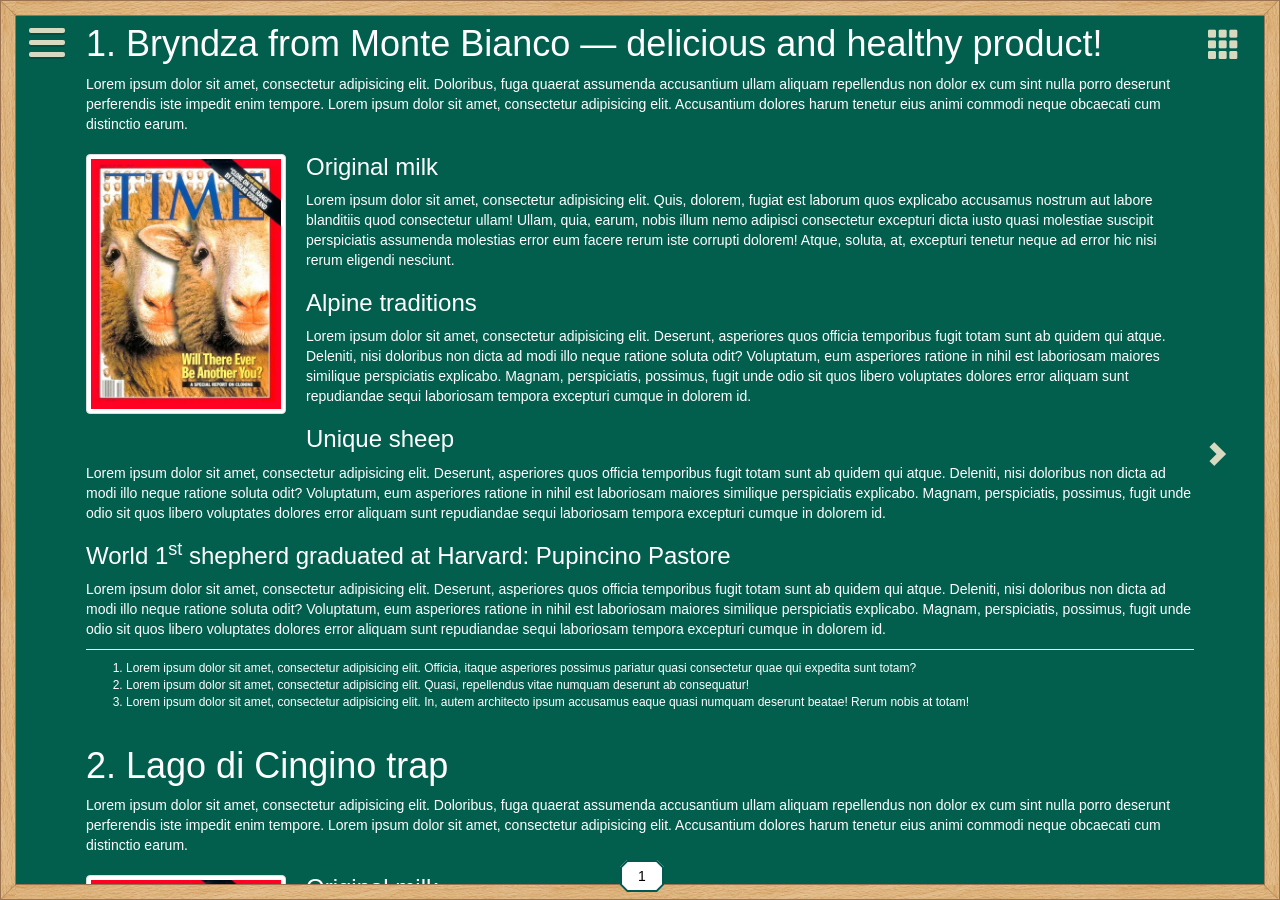
==== commit 4d8d7921: "Multiple slides per page x2" ====
--- a/index.html
+++ b/index.html
@@ -55,7 +55,7 @@
                     </section>
                 </article>
             </div>
-            <div id="2" class="buk-board">
+            <div id="2" class="buk-board active">
                 <article class="buk-board-article">
                     <section>
                         <h1 class="buk-board-title">2. Lago di Cingino trap</h1>
@@ -99,7 +99,7 @@
                     </section>
                 </article>
             </div>
-            <div id="3" class="buk-board">
+            <div id="3" class="buk-board active">
                 <article class="buk-board-article">
                     <section>
                         <h1 class="buk-board-title">3. Short way round Switzerland</h1>
--- a/css/buk.css
+++ b/css/buk.css
@@ -56,7 +56,10 @@
     position: relative;
     color: #FFFFFF;
     padding: 24px 0 0;
-    transition: left 0.6s ease-in-out 0s;
+    /*-webkit-transition: left 0.6s ease-in-out 0s;
+    -moz-transition: left 0.6s ease-in-out 0s;
+    -o-transition: left 0.6s ease-in-out 0s;*/
+    transition: left 0.4s linear 0s;
 }
 
 .buk-board.active {
@@ -69,7 +72,17 @@
     display: block;
     position: absolute;
     top: 0;
-    /*width: 100%;*/
+    width: 100%;
+}
+
+.buk-board.next.x2,
+.buk-board.prev.x2 {
+    width: 50%;
+}
+
+.buk-board.next.x3,
+.buk-board.prev.x3 {
+    width: 33.3%;
 }
 
 .buk-board.next {
@@ -102,6 +115,52 @@
     padding: 10px 0 0 0;
     border-top: 1px solid #F2F1EB;
     font-size: 12px;
+}
+
+/* == Multislide x2 == */
+
+.x2 {
+    float: left;
+    width: 50%;
+}
+
+.x2.active:nth-child(2n-1) > .buk-board-article,
+.x2.next.left:nth-child(2n-1) > .buk-board-article {
+    margin-right: 20px;
+}
+
+.x2.active:nth-child(2n) > .buk-board-article,
+.x2.next.left:nth-child(2n) > .buk-board-article {
+    margin-left: 20px;
+}
+
+.x2.next.left:nth-child(2n) {
+    left: 50%;
+    transition: left 0.2s linear 0.2s;
+}
+
+.x2.active:nth-child(2n) {
+    transition: none;
+}
+
+.x2.active.left,
+.x2.active.right {
+    transition: left 0.4s linear 0s;
+}
+
+/* == Multislide x3 */
+
+.x3 {
+    float: left;
+    width: 33.3%;
+}
+
+.x3:nth-child(3n-2) > .buk-board-article {
+    margin-right: 20px;
+}
+
+.x3:nth-child(3n) > .buk-board-article {
+    margin-left: 20px;
 }
 
 /* == Multislide == */
@@ -164,28 +223,6 @@
     background-color: green;
     padding: 3px 6px;
 }
-
-/* == Multislide x2 == */
-
-.x2 {
-    float: left;
-    width: 50%;
-}
-
-.x2:nth-child(2n-1) {
-    clear: left;
-}
-
-.x2:nth-child(2n-1) > .buk-board-article {
-    margin-right: 20px;
-}
-
-.x2:nth-child(2n) > .buk-board-article {
-    margin-left: 20px;
-}
-
-/* == Multislide x3 */
-
 
 /* == Sidebar menu == */
 
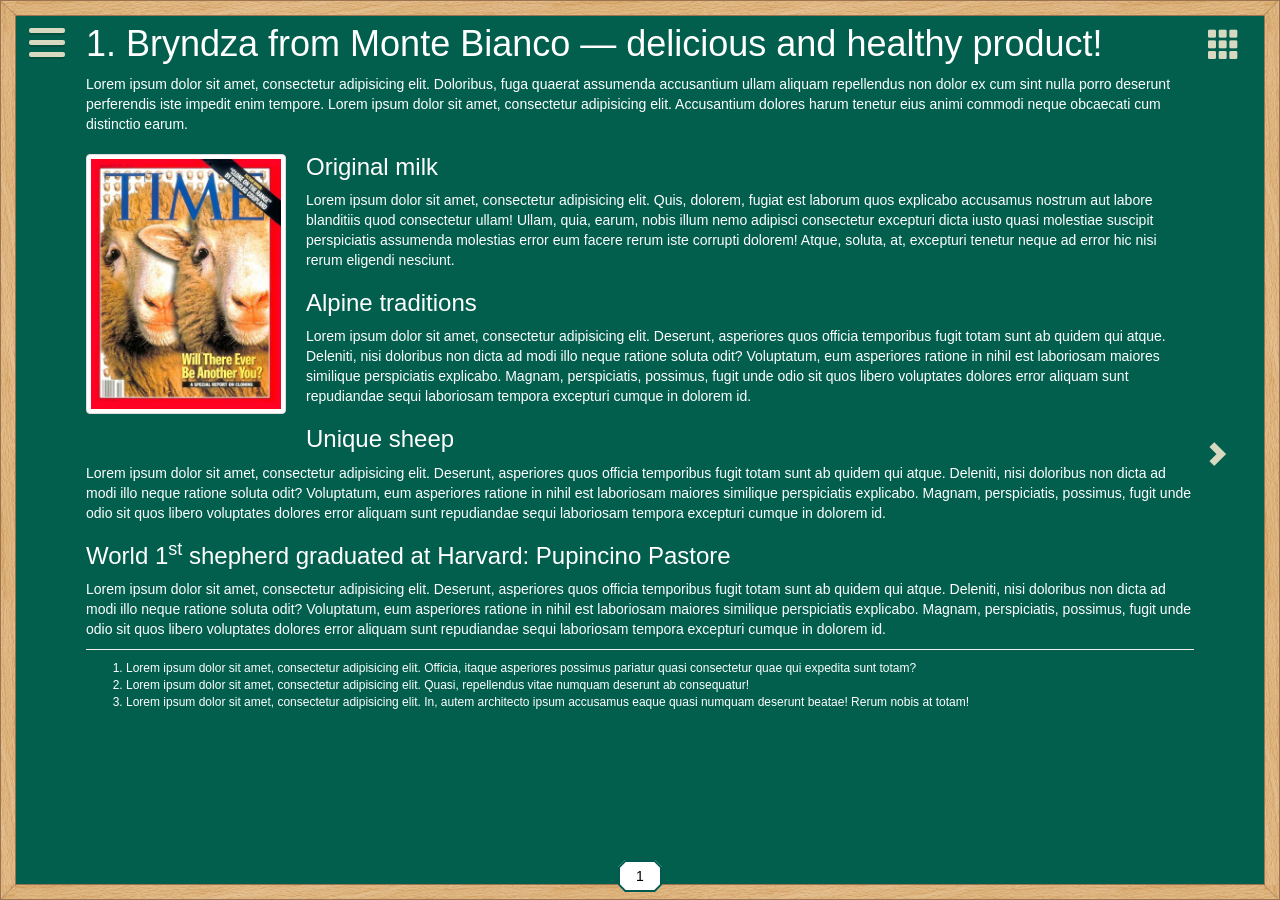
==== commit b4e29dbc: "Multislide is ready, only syncronization left" ====
--- a/index.html
+++ b/index.html
@@ -55,7 +55,7 @@
                     </section>
                 </article>
             </div>
-            <div id="2" class="buk-board active">
+            <div id="2" class="buk-board">
                 <article class="buk-board-article">
                     <section>
                         <h1 class="buk-board-title">2. Lago di Cingino trap</h1>
@@ -99,7 +99,7 @@
                     </section>
                 </article>
             </div>
-            <div id="3" class="buk-board active">
+            <div id="3" class="buk-board">
                 <article class="buk-board-article">
                     <section>
                         <h1 class="buk-board-title">3. Short way round Switzerland</h1>
@@ -931,13 +931,10 @@
             <div class="buk-multi-inner">
                 <a class="buk-multi-gate" href="javascript:void(0)"><i class="glyphicon glyphicon-th"></i></a>
                 <div class="buk-multi-choice">
-                    <a class="x x2-trigger" href="javascript:void(0)">
+                    <a class="x" href="javascript:void(0)" data="2">
                         <span class="badge">x2</span></a>
-                    <a class="x x3-trigger" href="javascript:void(0)">
+                    <a class="x" href="javascript:void(0)" data="3">
                         <span class="badge">x3</span>
-                    </a>
-                    <a class="x-disable" href="javascript:void(0)" title="Disable multislide">
-                        <span class="glyphicon glyphicon-remove"></span>
                     </a>
                 </div>
             </div>
--- a/css/buk.css
+++ b/css/buk.css
@@ -56,9 +56,9 @@
     position: relative;
     color: #FFFFFF;
     padding: 24px 0 0;
-    /*-webkit-transition: left 0.6s ease-in-out 0s;
-    -moz-transition: left 0.6s ease-in-out 0s;
-    -o-transition: left 0.6s ease-in-out 0s;*/
+    -webkit-transition: left 0.4s linear 0s;
+    -moz-transition: left 0.4s linear 0s;
+    -o-transition: left 0.4s linear 0s;
     transition: left 0.4s linear 0s;
 }
 
@@ -124,27 +124,40 @@
     width: 50%;
 }
 
-.x2.active:nth-child(2n-1) > .buk-board-article,
-.x2.next.left:nth-child(2n-1) > .buk-board-article {
-    margin-right: 20px;
-}
-
-.x2.active:nth-child(2n) > .buk-board-article,
-.x2.next.left:nth-child(2n) > .buk-board-article {
-    margin-left: 20px;
-}
-
-.x2.next.left:nth-child(2n) {
+.x2.active > .buk-board-article,
+.x2.next.left > .buk-board-article,
+.x2.prev.right > .buk-board-article {
+    margin: 0 20px 0 0;
+}
+
+.x2.next.left:nth-child(2n){
     left: 50%;
+    -webkit-transition: left 0.2s linear 0.2s;
+    -moz-transition: left 0.2s linear 0.2s;
+    -o-transition: left 0.2s linear 0.2s;
     transition: left 0.2s linear 0.2s;
 }
 
-.x2.active:nth-child(2n) {
+.x2.prev.right:nth-child(2n) {
+    left: 50%;
+    -webkit-transition: left 0.4s linear 0s;
+    -moz-transition: left 0.4s linear 0s;
+    -o-transition: left 0.4s linear 0s;
+    transition: left 0.4s linear 0s;
+}
+
+.x2.active {
+    -webkit-transition: none;
+    -moz-transition: none;
+    -o-transition: none;
     transition: none;
 }
 
 .x2.active.left,
 .x2.active.right {
+    -webkit-transition: left 0.4s linear 0s;
+    -moz-transition: left 0.4s linear 0s;
+    -o-transition: left 0.4s linear 0s;
     transition: left 0.4s linear 0s;
 }
 
@@ -155,12 +168,8 @@
     width: 33.3%;
 }
 
-.x3:nth-child(3n-2) > .buk-board-article {
-    margin-right: 20px;
-}
-
-.x3:nth-child(3n) > .buk-board-article {
-    margin-left: 20px;
+.x3.active > .buk-board-article {
+    margin-right: 10px;
 }
 
 /* == Multislide == */
@@ -170,6 +179,7 @@
     top: 16px;
     right: 30px;
     padding-left: 20px;
+    min-height: 100px;
     z-index: 5;
 }
 
@@ -187,11 +197,14 @@
 
 .buk-multi-gate:hover,
 .buk-multi-gate:focus,
-.buk-multi-gate:active,
+.buk-multi-gate:active {
+    color: #FFFFFF;
+}
+
 .buk-multi-choice .x-disable:hover,
 .buk-multi-choice .x-disable:focus,
 .buk-multi-choice .x-disable:active {
-    color: #FFFFFF;
+    color: #FF0000;
 }
 
 .buk-multi-choice {
@@ -428,7 +441,7 @@
     left: 50%;
     width: 44px;
     height: 32px;
-    margin: 0 0 0 -20px;
+    margin: 0 0 0 -22px;
     overflow: hidden;
     z-index: 2;  
 }
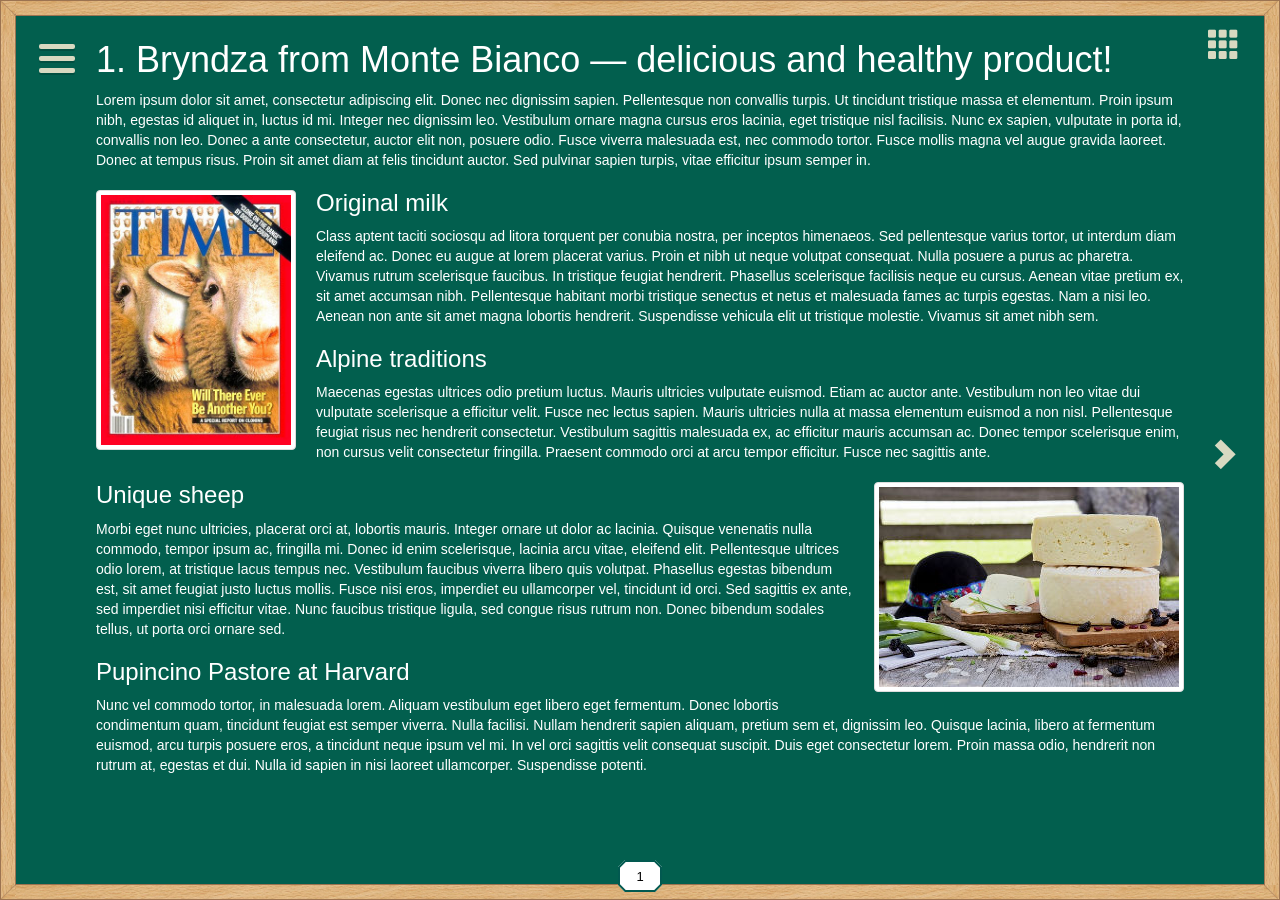
==== commit 314bbcde: "Improved slide content and extended styles" ====
--- a/index.html
+++ b/index.html
@@ -15,43 +15,35 @@
                 <article class="buk-board-article">
                     <section>
                         <h1 class="buk-board-title">1. Bryndza from Monte Bianco — delicious and healthy product!</h1>
-                        <p class="buk-board-content">
-                            Lorem ipsum dolor sit amet, consectetur adipisicing elit. Doloribus, fuga quaerat assumenda accusantium ullam aliquam repellendus non dolor ex cum sint nulla porro deserunt perferendis iste impedit enim tempore. Lorem ipsum dolor sit amet, consectetur adipisicing elit. Accusantium dolores harum tenetur eius animi commodi neque obcaecati cum distinctio earum.
+                        <p>
+                            Lorem ipsum dolor sit amet, consectetur adipiscing elit. Donec nec dignissim sapien. Pellentesque non convallis turpis. Ut tincidunt tristique massa et elementum. Proin ipsum nibh, egestas id aliquet in, luctus id mi. Integer nec dignissim leo. Vestibulum ornare magna cursus eros lacinia, eget tristique nisl facilisis. Nunc ex sapien, vulputate in porta id, convallis non leo. Donec a ante consectetur, auctor elit non, posuere odio. Fusce viverra malesuada est, nec commodo tortor. Fusce mollis magna vel augue gravida laoreet. Donec at tempus risus. Proin sit amet diam at felis tincidunt auctor. Sed pulvinar sapien turpis, vitae efficitur ipsum semper in.
                         </p>
                     </section>
                     <section>
                         <img class="buk-image pull-left img-thumbnail" src="img/content/dolly.jpeg" width="200">
-                        <h3 class="buk-board-sub">Original milk</h3>
-                        <p class="buk-board-content">
-                            Lorem ipsum dolor sit amet, consectetur adipisicing elit. Quis, dolorem, fugiat est laborum quos explicabo accusamus nostrum aut labore blanditiis quod consectetur ullam! Ullam, quia, earum, nobis illum nemo adipisci consectetur excepturi dicta iusto quasi molestiae suscipit perspiciatis assumenda molestias error eum facere rerum iste corrupti dolorem! Atque, soluta, at, excepturi tenetur neque ad error hic nisi rerum eligendi nesciunt.
+                        <h3>Original milk</h3>
+                        <p>
+                            Class aptent taciti sociosqu ad litora torquent per conubia nostra, per inceptos himenaeos. Sed pellentesque varius tortor, ut interdum diam eleifend ac. Donec eu augue at lorem placerat varius. Proin et nibh ut neque volutpat consequat. Nulla posuere a purus ac pharetra. Vivamus rutrum scelerisque faucibus. In tristique feugiat hendrerit. Phasellus scelerisque facilisis neque eu cursus. Aenean vitae pretium ex, sit amet accumsan nibh. Pellentesque habitant morbi tristique senectus et netus et malesuada fames ac turpis egestas. Nam a nisi leo. Aenean non ante sit amet magna lobortis hendrerit. Suspendisse vehicula elit ut tristique molestie. Vivamus sit amet nibh sem.
                         </p>
                     </section>
                     <section>
-                        <h3 class="buk-board-sub">Alpine traditions</h3>
-                        <p class="buk-board-content">
-                            Lorem ipsum dolor sit amet, consectetur adipisicing elit. Deserunt, asperiores quos officia temporibus fugit totam sunt ab quidem qui atque. Deleniti, nisi doloribus non dicta ad modi illo neque ratione soluta odit? Voluptatum, eum asperiores ratione in nihil est laboriosam maiores similique perspiciatis explicabo. Magnam, perspiciatis, possimus, fugit unde odio sit quos libero voluptates dolores error aliquam sunt repudiandae sequi laboriosam tempora excepturi cumque in dolorem id.
+                        <h3>Alpine traditions</h3>
+                        <p>
+                            Maecenas egestas ultrices odio pretium luctus. Mauris ultricies vulputate euismod. Etiam ac auctor ante. Vestibulum non leo vitae dui vulputate scelerisque a efficitur velit. Fusce nec lectus sapien. Mauris ultricies nulla at massa elementum euismod a non nisl. Pellentesque feugiat risus nec hendrerit consectetur. Vestibulum sagittis malesuada ex, ac efficitur mauris accumsan ac. Donec tempor scelerisque enim, non cursus velit consectetur fringilla. Praesent commodo orci at arcu tempor efficitur. Fusce nec sagittis ante.
                         </p>
                     </section>
                     <section>
-                        <h3 class="buk-board-sub">Unique sheep</h3>
-                        <p class="buk-board-content">
-                            Lorem ipsum dolor sit amet, consectetur adipisicing elit. Deserunt, asperiores quos officia temporibus fugit totam sunt ab quidem qui atque. Deleniti, nisi doloribus non dicta ad modi illo neque ratione soluta odit? Voluptatum, eum asperiores ratione in nihil est laboriosam maiores similique perspiciatis explicabo. Magnam, perspiciatis, possimus, fugit unde odio sit quos libero voluptates dolores error aliquam sunt repudiandae sequi laboriosam tempora excepturi cumque in dolorem id.
+                        <img class="buk-image img-thumbnail pull-right" src="img/content/bryndza.jpg">
+                        <h3>Unique sheep</h3>
+                        <p>
+                            Morbi eget nunc ultricies, placerat orci at, lobortis mauris. Integer ornare ut dolor ac lacinia. Quisque venenatis nulla commodo, tempor ipsum ac, fringilla mi. Donec id enim scelerisque, lacinia arcu vitae, eleifend elit. Pellentesque ultrices odio lorem, at tristique lacus tempus nec. Vestibulum faucibus viverra libero quis volutpat. Phasellus egestas bibendum est, sit amet feugiat justo luctus mollis. Fusce nisi eros, imperdiet eu ullamcorper vel, tincidunt id orci. Sed sagittis ex ante, sed imperdiet nisi efficitur vitae. Nunc faucibus tristique ligula, sed congue risus rutrum non. Donec bibendum sodales tellus, ut porta orci ornare sed.
                         </p>
                     </section>
                     <section>
-                        <h3 class="buk-board-sub">World 1<sup>st</sup> shepherd graduated at Harvard: Pupincino Pastore</h3>
-                        <p class="buk-board-content">
-                            Lorem ipsum dolor sit amet, consectetur adipisicing elit. Deserunt, asperiores quos officia temporibus fugit totam sunt ab quidem qui atque. Deleniti, nisi doloribus non dicta ad modi illo neque ratione soluta odit? Voluptatum, eum asperiores ratione in nihil est laboriosam maiores similique perspiciatis explicabo. Magnam, perspiciatis, possimus, fugit unde odio sit quos libero voluptates dolores error aliquam sunt repudiandae sequi laboriosam tempora excepturi cumque in dolorem id.
+                        <h3>Pupincino Pastore at Harvard</h3>
+                        <p>
+                            Nunc vel commodo tortor, in malesuada lorem. Aliquam vestibulum eget libero eget fermentum. Donec lobortis condimentum quam, tincidunt feugiat est semper viverra. Nulla facilisi. Nullam hendrerit sapien aliquam, pretium sem et, dignissim leo. Quisque lacinia, libero at fermentum euismod, arcu turpis posuere eros, a tincidunt neque ipsum vel mi. In vel orci sagittis velit consequat suscipit. Duis eget consectetur lorem. Proin massa odio, hendrerit non rutrum at, egestas et dui. Nulla id sapien in nisi laoreet ullamcorper. Suspendisse potenti.
                         </p>
-                    </section>
-                    <section>
-                        <div class="buk-board-extra">
-                            <ol>
-                                <li>Lorem ipsum dolor sit amet, consectetur adipisicing elit. Officia, itaque asperiores possimus pariatur quasi consectetur quae qui expedita sunt totam?</li>
-                                <li>Lorem ipsum dolor sit amet, consectetur adipisicing elit. Quasi, repellendus vitae numquam deserunt ab consequatur!</li>
-                                <li>Lorem ipsum dolor sit amet, consectetur adipisicing elit. In, autem architecto ipsum accusamus eaque quasi numquam deserunt beatae! Rerum nobis at totam!</li>
-                            </ol>
-                        </div>
                     </section>
                 </article>
             </div>
@@ -99,798 +91,7 @@
                     </section>
                 </article>
             </div>
-            <div id="3" class="buk-board">
-                <article class="buk-board-article">
-                    <section>
-                        <h1 class="buk-board-title">3. Short way round Switzerland</h1>
-                        <p class="buk-board-content">
-                            Lorem ipsum dolor sit amet, consectetur adipisicing elit. Doloribus, fuga quaerat assumenda accusantium ullam aliquam repellendus non dolor ex cum sint nulla porro deserunt perferendis iste impedit enim tempore. Lorem ipsum dolor sit amet, consectetur adipisicing elit. Accusantium dolores harum tenetur eius animi commodi neque obcaecati cum distinctio earum.
-                        </p>
-                    </section>
-                    <section>
-                        <img class="buk-image pull-left img-thumbnail" src="img/content/dolly.jpeg" width="200">
-                        <h3 class="buk-board-sub">Original milk</h3>
-                        <p class="buk-board-content">
-                            Lorem ipsum dolor sit amet, consectetur adipisicing elit. Quis, dolorem, fugiat est laborum quos explicabo accusamus nostrum aut labore blanditiis quod consectetur ullam! Ullam, quia, earum, nobis illum nemo adipisci consectetur excepturi dicta iusto quasi molestiae suscipit perspiciatis assumenda molestias error eum facere rerum iste corrupti dolorem! Atque, soluta, at, excepturi tenetur neque ad error hic nisi rerum eligendi nesciunt.
-                        </p>
-                    </section>
-                    <section>
-                        <h3 class="buk-board-sub">Alpine traditions</h3>
-                        <p class="buk-board-content">
-                            Lorem ipsum dolor sit amet, consectetur adipisicing elit. Deserunt, asperiores quos officia temporibus fugit totam sunt ab quidem qui atque. Deleniti, nisi doloribus non dicta ad modi illo neque ratione soluta odit? Voluptatum, eum asperiores ratione in nihil est laboriosam maiores similique perspiciatis explicabo. Magnam, perspiciatis, possimus, fugit unde odio sit quos libero voluptates dolores error aliquam sunt repudiandae sequi laboriosam tempora excepturi cumque in dolorem id.
-                        </p>
-                    </section>
-                    <section>
-                        <h3 class="buk-board-sub">Unique sheep</h3>
-                        <p class="buk-board-content">
-                            Lorem ipsum dolor sit amet, consectetur adipisicing elit. Deserunt, asperiores quos officia temporibus fugit totam sunt ab quidem qui atque. Deleniti, nisi doloribus non dicta ad modi illo neque ratione soluta odit? Voluptatum, eum asperiores ratione in nihil est laboriosam maiores similique perspiciatis explicabo. Magnam, perspiciatis, possimus, fugit unde odio sit quos libero voluptates dolores error aliquam sunt repudiandae sequi laboriosam tempora excepturi cumque in dolorem id.
-                        </p>
-                    </section>
-                    <section>
-                        <h3 class="buk-board-sub">World 1<sup>st</sup> shepherd graduated at Harvard: Pupincino Pastore</h3>
-                        <p class="buk-board-content">
-                            Lorem ipsum dolor sit amet, consectetur adipisicing elit. Deserunt, asperiores quos officia temporibus fugit totam sunt ab quidem qui atque. Deleniti, nisi doloribus non dicta ad modi illo neque ratione soluta odit? Voluptatum, eum asperiores ratione in nihil est laboriosam maiores similique perspiciatis explicabo. Magnam, perspiciatis, possimus, fugit unde odio sit quos libero voluptates dolores error aliquam sunt repudiandae sequi laboriosam tempora excepturi cumque in dolorem id.
-                        </p>
-                    </section>
-                    <section>
-                        <div class="buk-board-extra">
-                            <ol>
-                                <li>Lorem ipsum dolor sit amet, consectetur adipisicing elit. Officia, itaque asperiores possimus pariatur quasi consectetur quae qui expedita sunt totam?</li>
-                                <li>Lorem ipsum dolor sit amet, consectetur adipisicing elit. Quasi, repellendus vitae numquam deserunt ab consequatur!</li>
-                                <li>Lorem ipsum dolor sit amet, consectetur adipisicing elit. In, autem architecto ipsum accusamus eaque quasi numquam deserunt beatae! Rerum nobis at totam!</li>
-                            </ol>
-                        </div>
-                    </section>
-                </article>
-            </div>
-            <div id="4" class="buk-board">
-                <article class="buk-board-article">
-                    <section>
-                        <h1 class="buk-board-title">4. 1,5 m wide Ukrainian railways</h1>
-                        <p class="buk-board-content">
-                            Lorem ipsum dolor sit amet, consectetur adipisicing elit. Doloribus, fuga quaerat assumenda accusantium ullam aliquam repellendus non dolor ex cum sint nulla porro deserunt perferendis iste impedit enim tempore. Lorem ipsum dolor sit amet, consectetur adipisicing elit. Accusantium dolores harum tenetur eius animi commodi neque obcaecati cum distinctio earum.
-                        </p>
-                    </section>
-                    <section>
-                        <img class="buk-image pull-left img-thumbnail" src="img/content/dolly.jpeg" width="200">
-                        <h3 class="buk-board-sub">Original milk</h3>
-                        <p class="buk-board-content">
-                            Lorem ipsum dolor sit amet, consectetur adipisicing elit. Quis, dolorem, fugiat est laborum quos explicabo accusamus nostrum aut labore blanditiis quod consectetur ullam! Ullam, quia, earum, nobis illum nemo adipisci consectetur excepturi dicta iusto quasi molestiae suscipit perspiciatis assumenda molestias error eum facere rerum iste corrupti dolorem! Atque, soluta, at, excepturi tenetur neque ad error hic nisi rerum eligendi nesciunt.
-                        </p>
-                    </section>
-                    <section>
-                        <h3 class="buk-board-sub">Alpine traditions</h3>
-                        <p class="buk-board-content">
-                            Lorem ipsum dolor sit amet, consectetur adipisicing elit. Deserunt, asperiores quos officia temporibus fugit totam sunt ab quidem qui atque. Deleniti, nisi doloribus non dicta ad modi illo neque ratione soluta odit? Voluptatum, eum asperiores ratione in nihil est laboriosam maiores similique perspiciatis explicabo. Magnam, perspiciatis, possimus, fugit unde odio sit quos libero voluptates dolores error aliquam sunt repudiandae sequi laboriosam tempora excepturi cumque in dolorem id.
-                        </p>
-                    </section>
-                    <section>
-                        <h3 class="buk-board-sub">Unique sheep</h3>
-                        <p class="buk-board-content">
-                            Lorem ipsum dolor sit amet, consectetur adipisicing elit. Deserunt, asperiores quos officia temporibus fugit totam sunt ab quidem qui atque. Deleniti, nisi doloribus non dicta ad modi illo neque ratione soluta odit? Voluptatum, eum asperiores ratione in nihil est laboriosam maiores similique perspiciatis explicabo. Magnam, perspiciatis, possimus, fugit unde odio sit quos libero voluptates dolores error aliquam sunt repudiandae sequi laboriosam tempora excepturi cumque in dolorem id.
-                        </p>
-                    </section>
-                    <section>
-                        <h3 class="buk-board-sub">World 1<sup>st</sup> shepherd graduated at Harvard: Pupincino Pastore</h3>
-                        <p class="buk-board-content">
-                            Lorem ipsum dolor sit amet, consectetur adipisicing elit. Deserunt, asperiores quos officia temporibus fugit totam sunt ab quidem qui atque. Deleniti, nisi doloribus non dicta ad modi illo neque ratione soluta odit? Voluptatum, eum asperiores ratione in nihil est laboriosam maiores similique perspiciatis explicabo. Magnam, perspiciatis, possimus, fugit unde odio sit quos libero voluptates dolores error aliquam sunt repudiandae sequi laboriosam tempora excepturi cumque in dolorem id.
-                        </p>
-                    </section>
-                    <section>
-                        <div class="buk-board-extra">
-                            <ol>
-                                <li>Lorem ipsum dolor sit amet, consectetur adipisicing elit. Officia, itaque asperiores possimus pariatur quasi consectetur quae qui expedita sunt totam?</li>
-                                <li>Lorem ipsum dolor sit amet, consectetur adipisicing elit. Quasi, repellendus vitae numquam deserunt ab consequatur!</li>
-                                <li>Lorem ipsum dolor sit amet, consectetur adipisicing elit. In, autem architecto ipsum accusamus eaque quasi numquam deserunt beatae! Rerum nobis at totam!</li>
-                            </ol>
-                        </div>
-                    </section>
-                </article>
-            </div>
-            <div id="5" class="buk-board">
-                <article class="buk-board-article">
-                    <section>
-                        <h1 class="buk-board-title">5. Mr. Edward's asylum</h1>
-                        <p class="buk-board-content">
-                            Lorem ipsum dolor sit amet, consectetur adipisicing elit. Doloribus, fuga quaerat assumenda accusantium ullam aliquam repellendus non dolor ex cum sint nulla porro deserunt perferendis iste impedit enim tempore. Lorem ipsum dolor sit amet, consectetur adipisicing elit. Accusantium dolores harum tenetur eius animi commodi neque obcaecati cum distinctio earum.
-                        </p>
-                    </section>
-                    <section>
-                        <img class="buk-image pull-left img-thumbnail" src="img/content/dolly.jpeg" width="200">
-                        <h3 class="buk-board-sub">Original milk</h3>
-                        <p class="buk-board-content">
-                            Lorem ipsum dolor sit amet, consectetur adipisicing elit. Quis, dolorem, fugiat est laborum quos explicabo accusamus nostrum aut labore blanditiis quod consectetur ullam! Ullam, quia, earum, nobis illum nemo adipisci consectetur excepturi dicta iusto quasi molestiae suscipit perspiciatis assumenda molestias error eum facere rerum iste corrupti dolorem! Atque, soluta, at, excepturi tenetur neque ad error hic nisi rerum eligendi nesciunt.
-                        </p>
-                    </section>
-                    <section>
-                        <h3 class="buk-board-sub">Alpine traditions</h3>
-                        <p class="buk-board-content">
-                            Lorem ipsum dolor sit amet, consectetur adipisicing elit. Deserunt, asperiores quos officia temporibus fugit totam sunt ab quidem qui atque. Deleniti, nisi doloribus non dicta ad modi illo neque ratione soluta odit? Voluptatum, eum asperiores ratione in nihil est laboriosam maiores similique perspiciatis explicabo. Magnam, perspiciatis, possimus, fugit unde odio sit quos libero voluptates dolores error aliquam sunt repudiandae sequi laboriosam tempora excepturi cumque in dolorem id.
-                        </p>
-                    </section>
-                    <section>
-                        <h3 class="buk-board-sub">Unique sheep</h3>
-                        <p class="buk-board-content">
-                            Lorem ipsum dolor sit amet, consectetur adipisicing elit. Deserunt, asperiores quos officia temporibus fugit totam sunt ab quidem qui atque. Deleniti, nisi doloribus non dicta ad modi illo neque ratione soluta odit? Voluptatum, eum asperiores ratione in nihil est laboriosam maiores similique perspiciatis explicabo. Magnam, perspiciatis, possimus, fugit unde odio sit quos libero voluptates dolores error aliquam sunt repudiandae sequi laboriosam tempora excepturi cumque in dolorem id.
-                        </p>
-                    </section>
-                    <section>
-                        <h3 class="buk-board-sub">World 1<sup>st</sup> shepherd graduated at Harvard: Pupincino Pastore</h3>
-                        <p class="buk-board-content">
-                            Lorem ipsum dolor sit amet, consectetur adipisicing elit. Deserunt, asperiores quos officia temporibus fugit totam sunt ab quidem qui atque. Deleniti, nisi doloribus non dicta ad modi illo neque ratione soluta odit? Voluptatum, eum asperiores ratione in nihil est laboriosam maiores similique perspiciatis explicabo. Magnam, perspiciatis, possimus, fugit unde odio sit quos libero voluptates dolores error aliquam sunt repudiandae sequi laboriosam tempora excepturi cumque in dolorem id.
-                        </p>
-                    </section>
-                    <section>
-                        <div class="buk-board-extra">
-                            <ol>
-                                <li>Lorem ipsum dolor sit amet, consectetur adipisicing elit. Officia, itaque asperiores possimus pariatur quasi consectetur quae qui expedita sunt totam?</li>
-                                <li>Lorem ipsum dolor sit amet, consectetur adipisicing elit. Quasi, repellendus vitae numquam deserunt ab consequatur!</li>
-                                <li>Lorem ipsum dolor sit amet, consectetur adipisicing elit. In, autem architecto ipsum accusamus eaque quasi numquam deserunt beatae! Rerum nobis at totam!</li>
-                            </ol>
-                        </div>
-                    </section>
-                </article>
-            </div>
-            <div id="6" class="buk-board">
-                <article class="buk-board-article">
-                    <section>
-                        <h1 class="buk-board-title">6. Unexpected landing in Wien, such a shame!</h1>
-                        <p class="buk-board-content">
-                            Lorem ipsum dolor sit amet, consectetur adipisicing elit. Doloribus, fuga quaerat assumenda accusantium ullam aliquam repellendus non dolor ex cum sint nulla porro deserunt perferendis iste impedit enim tempore. Lorem ipsum dolor sit amet, consectetur adipisicing elit. Accusantium dolores harum tenetur eius animi commodi neque obcaecati cum distinctio earum.
-                        </p>
-                    </section>
-                    <section>
-                        <img class="buk-image pull-left img-thumbnail" src="img/content/dolly.jpeg" width="200">
-                        <h3 class="buk-board-sub">Original milk</h3>
-                        <p class="buk-board-content">
-                            Lorem ipsum dolor sit amet, consectetur adipisicing elit. Quis, dolorem, fugiat est laborum quos explicabo accusamus nostrum aut labore blanditiis quod consectetur ullam! Ullam, quia, earum, nobis illum nemo adipisci consectetur excepturi dicta iusto quasi molestiae suscipit perspiciatis assumenda molestias error eum facere rerum iste corrupti dolorem! Atque, soluta, at, excepturi tenetur neque ad error hic nisi rerum eligendi nesciunt.
-                        </p>
-                    </section>
-                    <section>
-                        <h3 class="buk-board-sub">Alpine traditions</h3>
-                        <p class="buk-board-content">
-                            Lorem ipsum dolor sit amet, consectetur adipisicing elit. Deserunt, asperiores quos officia temporibus fugit totam sunt ab quidem qui atque. Deleniti, nisi doloribus non dicta ad modi illo neque ratione soluta odit? Voluptatum, eum asperiores ratione in nihil est laboriosam maiores similique perspiciatis explicabo. Magnam, perspiciatis, possimus, fugit unde odio sit quos libero voluptates dolores error aliquam sunt repudiandae sequi laboriosam tempora excepturi cumque in dolorem id.
-                        </p>
-                    </section>
-                    <section>
-                        <h3 class="buk-board-sub">Unique sheep</h3>
-                        <p class="buk-board-content">
-                            Lorem ipsum dolor sit amet, consectetur adipisicing elit. Deserunt, asperiores quos officia temporibus fugit totam sunt ab quidem qui atque. Deleniti, nisi doloribus non dicta ad modi illo neque ratione soluta odit? Voluptatum, eum asperiores ratione in nihil est laboriosam maiores similique perspiciatis explicabo. Magnam, perspiciatis, possimus, fugit unde odio sit quos libero voluptates dolores error aliquam sunt repudiandae sequi laboriosam tempora excepturi cumque in dolorem id.
-                        </p>
-                    </section>
-                    <section>
-                        <h3 class="buk-board-sub">World 1<sup>st</sup> shepherd graduated at Harvard: Pupincino Pastore</h3>
-                        <p class="buk-board-content">
-                            Lorem ipsum dolor sit amet, consectetur adipisicing elit. Deserunt, asperiores quos officia temporibus fugit totam sunt ab quidem qui atque. Deleniti, nisi doloribus non dicta ad modi illo neque ratione soluta odit? Voluptatum, eum asperiores ratione in nihil est laboriosam maiores similique perspiciatis explicabo. Magnam, perspiciatis, possimus, fugit unde odio sit quos libero voluptates dolores error aliquam sunt repudiandae sequi laboriosam tempora excepturi cumque in dolorem id.
-                        </p>
-                    </section>
-                    <section>
-                        <div class="buk-board-extra">
-                            <ol>
-                                <li>Lorem ipsum dolor sit amet, consectetur adipisicing elit. Officia, itaque asperiores possimus pariatur quasi consectetur quae qui expedita sunt totam?</li>
-                                <li>Lorem ipsum dolor sit amet, consectetur adipisicing elit. Quasi, repellendus vitae numquam deserunt ab consequatur!</li>
-                                <li>Lorem ipsum dolor sit amet, consectetur adipisicing elit. In, autem architecto ipsum accusamus eaque quasi numquam deserunt beatae! Rerum nobis at totam!</li>
-                            </ol>
-                        </div>
-                    </section>
-                </article>
-            </div>
-            <div id="7" class="buk-board">
-                <article class="buk-board-article">
-                    <section>
-                        <h1 class="buk-board-title">7. Heart shaped box</h1>
-                        <p class="buk-board-content">
-                            Lorem ipsum dolor sit amet, consectetur adipisicing elit. Doloribus, fuga quaerat assumenda accusantium ullam aliquam repellendus non dolor ex cum sint nulla porro deserunt perferendis iste impedit enim tempore. Lorem ipsum dolor sit amet, consectetur adipisicing elit. Accusantium dolores harum tenetur eius animi commodi neque obcaecati cum distinctio earum.
-                        </p>
-                    </section>
-                    <section>
-                        <img class="buk-image pull-left img-thumbnail" src="img/content/dolly.jpeg" width="200">
-                        <h3 class="buk-board-sub">Original milk</h3>
-                        <p class="buk-board-content">
-                            Lorem ipsum dolor sit amet, consectetur adipisicing elit. Quis, dolorem, fugiat est laborum quos explicabo accusamus nostrum aut labore blanditiis quod consectetur ullam! Ullam, quia, earum, nobis illum nemo adipisci consectetur excepturi dicta iusto quasi molestiae suscipit perspiciatis assumenda molestias error eum facere rerum iste corrupti dolorem! Atque, soluta, at, excepturi tenetur neque ad error hic nisi rerum eligendi nesciunt.
-                        </p>
-                    </section>
-                    <section>
-                        <h3 class="buk-board-sub">Alpine traditions</h3>
-                        <p class="buk-board-content">
-                            Lorem ipsum dolor sit amet, consectetur adipisicing elit. Deserunt, asperiores quos officia temporibus fugit totam sunt ab quidem qui atque. Deleniti, nisi doloribus non dicta ad modi illo neque ratione soluta odit? Voluptatum, eum asperiores ratione in nihil est laboriosam maiores similique perspiciatis explicabo. Magnam, perspiciatis, possimus, fugit unde odio sit quos libero voluptates dolores error aliquam sunt repudiandae sequi laboriosam tempora excepturi cumque in dolorem id.
-                        </p>
-                    </section>
-                    <section>
-                        <h3 class="buk-board-sub">Unique sheep</h3>
-                        <p class="buk-board-content">
-                            Lorem ipsum dolor sit amet, consectetur adipisicing elit. Deserunt, asperiores quos officia temporibus fugit totam sunt ab quidem qui atque. Deleniti, nisi doloribus non dicta ad modi illo neque ratione soluta odit? Voluptatum, eum asperiores ratione in nihil est laboriosam maiores similique perspiciatis explicabo. Magnam, perspiciatis, possimus, fugit unde odio sit quos libero voluptates dolores error aliquam sunt repudiandae sequi laboriosam tempora excepturi cumque in dolorem id.
-                        </p>
-                    </section>
-                    <section>
-                        <h3 class="buk-board-sub">World 1<sup>st</sup> shepherd graduated at Harvard: Pupincino Pastore</h3>
-                        <p class="buk-board-content">
-                            Lorem ipsum dolor sit amet, consectetur adipisicing elit. Deserunt, asperiores quos officia temporibus fugit totam sunt ab quidem qui atque. Deleniti, nisi doloribus non dicta ad modi illo neque ratione soluta odit? Voluptatum, eum asperiores ratione in nihil est laboriosam maiores similique perspiciatis explicabo. Magnam, perspiciatis, possimus, fugit unde odio sit quos libero voluptates dolores error aliquam sunt repudiandae sequi laboriosam tempora excepturi cumque in dolorem id.
-                        </p>
-                    </section>
-                    <section>
-                        <div class="buk-board-extra">
-                            <ol>
-                                <li>Lorem ipsum dolor sit amet, consectetur adipisicing elit. Officia, itaque asperiores possimus pariatur quasi consectetur quae qui expedita sunt totam?</li>
-                                <li>Lorem ipsum dolor sit amet, consectetur adipisicing elit. Quasi, repellendus vitae numquam deserunt ab consequatur!</li>
-                                <li>Lorem ipsum dolor sit amet, consectetur adipisicing elit. In, autem architecto ipsum accusamus eaque quasi numquam deserunt beatae! Rerum nobis at totam!</li>
-                            </ol>
-                        </div>
-                    </section>
-                </article>
-            </div>
-            <div id="8" class="buk-board">
-                <article class="buk-board-article">
-                    <section>
-                        <h1 class="buk-board-title">8. You know, lenovo means hrenovo</h1>
-                        <p class="buk-board-content">
-                            Lorem ipsum dolor sit amet, consectetur adipisicing elit. Doloribus, fuga quaerat assumenda accusantium ullam aliquam repellendus non dolor ex cum sint nulla porro deserunt perferendis iste impedit enim tempore. Lorem ipsum dolor sit amet, consectetur adipisicing elit. Accusantium dolores harum tenetur eius animi commodi neque obcaecati cum distinctio earum.
-                        </p>
-                    </section>
-                    <section>
-                        <img class="buk-image pull-left img-thumbnail" src="img/content/dolly.jpeg" width="200">
-                        <h3 class="buk-board-sub">Original milk</h3>
-                        <p class="buk-board-content">
-                            Lorem ipsum dolor sit amet, consectetur adipisicing elit. Quis, dolorem, fugiat est laborum quos explicabo accusamus nostrum aut labore blanditiis quod consectetur ullam! Ullam, quia, earum, nobis illum nemo adipisci consectetur excepturi dicta iusto quasi molestiae suscipit perspiciatis assumenda molestias error eum facere rerum iste corrupti dolorem! Atque, soluta, at, excepturi tenetur neque ad error hic nisi rerum eligendi nesciunt.
-                        </p>
-                    </section>
-                    <section>
-                        <h3 class="buk-board-sub">Alpine traditions</h3>
-                        <p class="buk-board-content">
-                            Lorem ipsum dolor sit amet, consectetur adipisicing elit. Deserunt, asperiores quos officia temporibus fugit totam sunt ab quidem qui atque. Deleniti, nisi doloribus non dicta ad modi illo neque ratione soluta odit? Voluptatum, eum asperiores ratione in nihil est laboriosam maiores similique perspiciatis explicabo. Magnam, perspiciatis, possimus, fugit unde odio sit quos libero voluptates dolores error aliquam sunt repudiandae sequi laboriosam tempora excepturi cumque in dolorem id.
-                        </p>
-                    </section>
-                    <section>
-                        <h3 class="buk-board-sub">Unique sheep</h3>
-                        <p class="buk-board-content">
-                            Lorem ipsum dolor sit amet, consectetur adipisicing elit. Deserunt, asperiores quos officia temporibus fugit totam sunt ab quidem qui atque. Deleniti, nisi doloribus non dicta ad modi illo neque ratione soluta odit? Voluptatum, eum asperiores ratione in nihil est laboriosam maiores similique perspiciatis explicabo. Magnam, perspiciatis, possimus, fugit unde odio sit quos libero voluptates dolores error aliquam sunt repudiandae sequi laboriosam tempora excepturi cumque in dolorem id.
-                        </p>
-                    </section>
-                    <section>
-                        <h3 class="buk-board-sub">World 1<sup>st</sup> shepherd graduated at Harvard: Pupincino Pastore</h3>
-                        <p class="buk-board-content">
-                            Lorem ipsum dolor sit amet, consectetur adipisicing elit. Deserunt, asperiores quos officia temporibus fugit totam sunt ab quidem qui atque. Deleniti, nisi doloribus non dicta ad modi illo neque ratione soluta odit? Voluptatum, eum asperiores ratione in nihil est laboriosam maiores similique perspiciatis explicabo. Magnam, perspiciatis, possimus, fugit unde odio sit quos libero voluptates dolores error aliquam sunt repudiandae sequi laboriosam tempora excepturi cumque in dolorem id.
-                        </p>
-                    </section>
-                    <section>
-                        <div class="buk-board-extra">
-                            <ol>
-                                <li>Lorem ipsum dolor sit amet, consectetur adipisicing elit. Officia, itaque asperiores possimus pariatur quasi consectetur quae qui expedita sunt totam?</li>
-                                <li>Lorem ipsum dolor sit amet, consectetur adipisicing elit. Quasi, repellendus vitae numquam deserunt ab consequatur!</li>
-                                <li>Lorem ipsum dolor sit amet, consectetur adipisicing elit. In, autem architecto ipsum accusamus eaque quasi numquam deserunt beatae! Rerum nobis at totam!</li>
-                            </ol>
-                        </div>
-                    </section>
-                </article>
-            </div>
-            <div id="9" class="buk-board">
-                <article class="buk-board-article">
-                    <section>
-                        <h1 class="buk-board-title">9. Black night is not right</h1>
-                        <p class="buk-board-content">
-                            Lorem ipsum dolor sit amet, consectetur adipisicing elit. Doloribus, fuga quaerat assumenda accusantium ullam aliquam repellendus non dolor ex cum sint nulla porro deserunt perferendis iste impedit enim tempore. Lorem ipsum dolor sit amet, consectetur adipisicing elit. Accusantium dolores harum tenetur eius animi commodi neque obcaecati cum distinctio earum.
-                        </p>
-                    </section>
-                    <section>
-                        <img class="buk-image pull-left img-thumbnail" src="img/content/dolly.jpeg" width="200">
-                        <h3 class="buk-board-sub">Original milk</h3>
-                        <p class="buk-board-content">
-                            Lorem ipsum dolor sit amet, consectetur adipisicing elit. Quis, dolorem, fugiat est laborum quos explicabo accusamus nostrum aut labore blanditiis quod consectetur ullam! Ullam, quia, earum, nobis illum nemo adipisci consectetur excepturi dicta iusto quasi molestiae suscipit perspiciatis assumenda molestias error eum facere rerum iste corrupti dolorem! Atque, soluta, at, excepturi tenetur neque ad error hic nisi rerum eligendi nesciunt.
-                        </p>
-                    </section>
-                    <section>
-                        <h3 class="buk-board-sub">Alpine traditions</h3>
-                        <p class="buk-board-content">
-                            Lorem ipsum dolor sit amet, consectetur adipisicing elit. Deserunt, asperiores quos officia temporibus fugit totam sunt ab quidem qui atque. Deleniti, nisi doloribus non dicta ad modi illo neque ratione soluta odit? Voluptatum, eum asperiores ratione in nihil est laboriosam maiores similique perspiciatis explicabo. Magnam, perspiciatis, possimus, fugit unde odio sit quos libero voluptates dolores error aliquam sunt repudiandae sequi laboriosam tempora excepturi cumque in dolorem id.
-                        </p>
-                    </section>
-                    <section>
-                        <h3 class="buk-board-sub">Unique sheep</h3>
-                        <p class="buk-board-content">
-                            Lorem ipsum dolor sit amet, consectetur adipisicing elit. Deserunt, asperiores quos officia temporibus fugit totam sunt ab quidem qui atque. Deleniti, nisi doloribus non dicta ad modi illo neque ratione soluta odit? Voluptatum, eum asperiores ratione in nihil est laboriosam maiores similique perspiciatis explicabo. Magnam, perspiciatis, possimus, fugit unde odio sit quos libero voluptates dolores error aliquam sunt repudiandae sequi laboriosam tempora excepturi cumque in dolorem id.
-                        </p>
-                    </section>
-                    <section>
-                        <h3 class="buk-board-sub">World 1<sup>st</sup> shepherd graduated at Harvard: Pupincino Pastore</h3>
-                        <p class="buk-board-content">
-                            Lorem ipsum dolor sit amet, consectetur adipisicing elit. Deserunt, asperiores quos officia temporibus fugit totam sunt ab quidem qui atque. Deleniti, nisi doloribus non dicta ad modi illo neque ratione soluta odit? Voluptatum, eum asperiores ratione in nihil est laboriosam maiores similique perspiciatis explicabo. Magnam, perspiciatis, possimus, fugit unde odio sit quos libero voluptates dolores error aliquam sunt repudiandae sequi laboriosam tempora excepturi cumque in dolorem id.
-                        </p>
-                    </section>
-                    <section>
-                        <div class="buk-board-extra">
-                            <ol>
-                                <li>Lorem ipsum dolor sit amet, consectetur adipisicing elit. Officia, itaque asperiores possimus pariatur quasi consectetur quae qui expedita sunt totam?</li>
-                                <li>Lorem ipsum dolor sit amet, consectetur adipisicing elit. Quasi, repellendus vitae numquam deserunt ab consequatur!</li>
-                                <li>Lorem ipsum dolor sit amet, consectetur adipisicing elit. In, autem architecto ipsum accusamus eaque quasi numquam deserunt beatae! Rerum nobis at totam!</li>
-                            </ol>
-                        </div>
-                    </section>
-                </article>
-            </div>
-            <div id="10" class="buk-board">
-                <article class="buk-board-article">
-                    <section>
-                        <h1 class="buk-board-title">10. There is a house in New Orleans</h1>
-                        <p class="buk-board-content">
-                            Lorem ipsum dolor sit amet, consectetur adipisicing elit. Doloribus, fuga quaerat assumenda accusantium ullam aliquam repellendus non dolor ex cum sint nulla porro deserunt perferendis iste impedit enim tempore. Lorem ipsum dolor sit amet, consectetur adipisicing elit. Accusantium dolores harum tenetur eius animi commodi neque obcaecati cum distinctio earum.
-                        </p>
-                    </section>
-                    <section>
-                        <img class="buk-image pull-left img-thumbnail" src="img/content/dolly.jpeg" width="200">
-                        <h3 class="buk-board-sub">Original milk</h3>
-                        <p class="buk-board-content">
-                            Lorem ipsum dolor sit amet, consectetur adipisicing elit. Quis, dolorem, fugiat est laborum quos explicabo accusamus nostrum aut labore blanditiis quod consectetur ullam! Ullam, quia, earum, nobis illum nemo adipisci consectetur excepturi dicta iusto quasi molestiae suscipit perspiciatis assumenda molestias error eum facere rerum iste corrupti dolorem! Atque, soluta, at, excepturi tenetur neque ad error hic nisi rerum eligendi nesciunt.
-                        </p>
-                    </section>
-                    <section>
-                        <h3 class="buk-board-sub">Alpine traditions</h3>
-                        <p class="buk-board-content">
-                            Lorem ipsum dolor sit amet, consectetur adipisicing elit. Deserunt, asperiores quos officia temporibus fugit totam sunt ab quidem qui atque. Deleniti, nisi doloribus non dicta ad modi illo neque ratione soluta odit? Voluptatum, eum asperiores ratione in nihil est laboriosam maiores similique perspiciatis explicabo. Magnam, perspiciatis, possimus, fugit unde odio sit quos libero voluptates dolores error aliquam sunt repudiandae sequi laboriosam tempora excepturi cumque in dolorem id.
-                        </p>
-                    </section>
-                    <section>
-                        <h3 class="buk-board-sub">Unique sheep</h3>
-                        <p class="buk-board-content">
-                            Lorem ipsum dolor sit amet, consectetur adipisicing elit. Deserunt, asperiores quos officia temporibus fugit totam sunt ab quidem qui atque. Deleniti, nisi doloribus non dicta ad modi illo neque ratione soluta odit? Voluptatum, eum asperiores ratione in nihil est laboriosam maiores similique perspiciatis explicabo. Magnam, perspiciatis, possimus, fugit unde odio sit quos libero voluptates dolores error aliquam sunt repudiandae sequi laboriosam tempora excepturi cumque in dolorem id.
-                        </p>
-                    </section>
-                    <section>
-                        <h3 class="buk-board-sub">World 1<sup>st</sup> shepherd graduated at Harvard: Pupincino Pastore</h3>
-                        <p class="buk-board-content">
-                            Lorem ipsum dolor sit amet, consectetur adipisicing elit. Deserunt, asperiores quos officia temporibus fugit totam sunt ab quidem qui atque. Deleniti, nisi doloribus non dicta ad modi illo neque ratione soluta odit? Voluptatum, eum asperiores ratione in nihil est laboriosam maiores similique perspiciatis explicabo. Magnam, perspiciatis, possimus, fugit unde odio sit quos libero voluptates dolores error aliquam sunt repudiandae sequi laboriosam tempora excepturi cumque in dolorem id.
-                        </p>
-                    </section>
-                    <section>
-                        <div class="buk-board-extra">
-                            <ol>
-                                <li>Lorem ipsum dolor sit amet, consectetur adipisicing elit. Officia, itaque asperiores possimus pariatur quasi consectetur quae qui expedita sunt totam?</li>
-                                <li>Lorem ipsum dolor sit amet, consectetur adipisicing elit. Quasi, repellendus vitae numquam deserunt ab consequatur!</li>
-                                <li>Lorem ipsum dolor sit amet, consectetur adipisicing elit. In, autem architecto ipsum accusamus eaque quasi numquam deserunt beatae! Rerum nobis at totam!</li>
-                            </ol>
-                        </div>
-                    </section>
-                </article>
-            </div>
-            <div id="11" class="buk-board">
-                <article class="buk-board-article">
-                    <section>
-                        <h1 class="buk-board-title">11. Animal Farm</h1>
-                        <p class="buk-board-content">
-                            Lorem ipsum dolor sit amet, consectetur adipisicing elit. Doloribus, fuga quaerat assumenda accusantium ullam aliquam repellendus non dolor ex cum sint nulla porro deserunt perferendis iste impedit enim tempore. Lorem ipsum dolor sit amet, consectetur adipisicing elit. Accusantium dolores harum tenetur eius animi commodi neque obcaecati cum distinctio earum.
-                        </p>
-                    </section>
-                    <section>
-                        <img class="buk-image pull-left img-thumbnail" src="img/content/dolly.jpeg" width="200">
-                        <h3 class="buk-board-sub">Original milk</h3>
-                        <p class="buk-board-content">
-                            Lorem ipsum dolor sit amet, consectetur adipisicing elit. Quis, dolorem, fugiat est laborum quos explicabo accusamus nostrum aut labore blanditiis quod consectetur ullam! Ullam, quia, earum, nobis illum nemo adipisci consectetur excepturi dicta iusto quasi molestiae suscipit perspiciatis assumenda molestias error eum facere rerum iste corrupti dolorem! Atque, soluta, at, excepturi tenetur neque ad error hic nisi rerum eligendi nesciunt.
-                        </p>
-                    </section>
-                    <section>
-                        <h3 class="buk-board-sub">Alpine traditions</h3>
-                        <p class="buk-board-content">
-                            Lorem ipsum dolor sit amet, consectetur adipisicing elit. Deserunt, asperiores quos officia temporibus fugit totam sunt ab quidem qui atque. Deleniti, nisi doloribus non dicta ad modi illo neque ratione soluta odit? Voluptatum, eum asperiores ratione in nihil est laboriosam maiores similique perspiciatis explicabo. Magnam, perspiciatis, possimus, fugit unde odio sit quos libero voluptates dolores error aliquam sunt repudiandae sequi laboriosam tempora excepturi cumque in dolorem id.
-                        </p>
-                    </section>
-                    <section>
-                        <h3 class="buk-board-sub">Unique sheep</h3>
-                        <p class="buk-board-content">
-                            Lorem ipsum dolor sit amet, consectetur adipisicing elit. Deserunt, asperiores quos officia temporibus fugit totam sunt ab quidem qui atque. Deleniti, nisi doloribus non dicta ad modi illo neque ratione soluta odit? Voluptatum, eum asperiores ratione in nihil est laboriosam maiores similique perspiciatis explicabo. Magnam, perspiciatis, possimus, fugit unde odio sit quos libero voluptates dolores error aliquam sunt repudiandae sequi laboriosam tempora excepturi cumque in dolorem id.
-                        </p>
-                    </section>
-                    <section>
-                        <h3 class="buk-board-sub">World 1<sup>st</sup> shepherd graduated at Harvard: Pupincino Pastore</h3>
-                        <p class="buk-board-content">
-                            Lorem ipsum dolor sit amet, consectetur adipisicing elit. Deserunt, asperiores quos officia temporibus fugit totam sunt ab quidem qui atque. Deleniti, nisi doloribus non dicta ad modi illo neque ratione soluta odit? Voluptatum, eum asperiores ratione in nihil est laboriosam maiores similique perspiciatis explicabo. Magnam, perspiciatis, possimus, fugit unde odio sit quos libero voluptates dolores error aliquam sunt repudiandae sequi laboriosam tempora excepturi cumque in dolorem id.
-                        </p>
-                    </section>
-                    <section>
-                        <div class="buk-board-extra">
-                            <ol>
-                                <li>Lorem ipsum dolor sit amet, consectetur adipisicing elit. Officia, itaque asperiores possimus pariatur quasi consectetur quae qui expedita sunt totam?</li>
-                                <li>Lorem ipsum dolor sit amet, consectetur adipisicing elit. Quasi, repellendus vitae numquam deserunt ab consequatur!</li>
-                                <li>Lorem ipsum dolor sit amet, consectetur adipisicing elit. In, autem architecto ipsum accusamus eaque quasi numquam deserunt beatae! Rerum nobis at totam!</li>
-                            </ol>
-                        </div>
-                    </section>
-                </article>
-            </div>
-            <div id="12" class="buk-board">
-                <article class="buk-board-article">
-                    <section>
-                        <h1 class="buk-board-title">12. </h1>
-                        <p class="buk-board-content">
-                            Lorem ipsum dolor sit amet, consectetur adipisicing elit. Doloribus, fuga quaerat assumenda accusantium ullam aliquam repellendus non dolor ex cum sint nulla porro deserunt perferendis iste impedit enim tempore. Lorem ipsum dolor sit amet, consectetur adipisicing elit. Accusantium dolores harum tenetur eius animi commodi neque obcaecati cum distinctio earum.
-                        </p>
-                    </section>
-                    <section>
-                        <img class="buk-image pull-left img-thumbnail" src="img/content/dolly.jpeg" width="200">
-                        <h3 class="buk-board-sub">Original milk</h3>
-                        <p class="buk-board-content">
-                            Lorem ipsum dolor sit amet, consectetur adipisicing elit. Quis, dolorem, fugiat est laborum quos explicabo accusamus nostrum aut labore blanditiis quod consectetur ullam! Ullam, quia, earum, nobis illum nemo adipisci consectetur excepturi dicta iusto quasi molestiae suscipit perspiciatis assumenda molestias error eum facere rerum iste corrupti dolorem! Atque, soluta, at, excepturi tenetur neque ad error hic nisi rerum eligendi nesciunt.
-                        </p>
-                    </section>
-                    <section>
-                        <h3 class="buk-board-sub">Alpine traditions</h3>
-                        <p class="buk-board-content">
-                            Lorem ipsum dolor sit amet, consectetur adipisicing elit. Deserunt, asperiores quos officia temporibus fugit totam sunt ab quidem qui atque. Deleniti, nisi doloribus non dicta ad modi illo neque ratione soluta odit? Voluptatum, eum asperiores ratione in nihil est laboriosam maiores similique perspiciatis explicabo. Magnam, perspiciatis, possimus, fugit unde odio sit quos libero voluptates dolores error aliquam sunt repudiandae sequi laboriosam tempora excepturi cumque in dolorem id.
-                        </p>
-                    </section>
-                    <section>
-                        <h3 class="buk-board-sub">Unique sheep</h3>
-                        <p class="buk-board-content">
-                            Lorem ipsum dolor sit amet, consectetur adipisicing elit. Deserunt, asperiores quos officia temporibus fugit totam sunt ab quidem qui atque. Deleniti, nisi doloribus non dicta ad modi illo neque ratione soluta odit? Voluptatum, eum asperiores ratione in nihil est laboriosam maiores similique perspiciatis explicabo. Magnam, perspiciatis, possimus, fugit unde odio sit quos libero voluptates dolores error aliquam sunt repudiandae sequi laboriosam tempora excepturi cumque in dolorem id.
-                        </p>
-                    </section>
-                    <section>
-                        <h3 class="buk-board-sub">World 1<sup>st</sup> shepherd graduated at Harvard: Pupincino Pastore</h3>
-                        <p class="buk-board-content">
-                            Lorem ipsum dolor sit amet, consectetur adipisicing elit. Deserunt, asperiores quos officia temporibus fugit totam sunt ab quidem qui atque. Deleniti, nisi doloribus non dicta ad modi illo neque ratione soluta odit? Voluptatum, eum asperiores ratione in nihil est laboriosam maiores similique perspiciatis explicabo. Magnam, perspiciatis, possimus, fugit unde odio sit quos libero voluptates dolores error aliquam sunt repudiandae sequi laboriosam tempora excepturi cumque in dolorem id.
-                        </p>
-                    </section>
-                    <section>
-                        <div class="buk-board-extra">
-                            <ol>
-                                <li>Lorem ipsum dolor sit amet, consectetur adipisicing elit. Officia, itaque asperiores possimus pariatur quasi consectetur quae qui expedita sunt totam?</li>
-                                <li>Lorem ipsum dolor sit amet, consectetur adipisicing elit. Quasi, repellendus vitae numquam deserunt ab consequatur!</li>
-                                <li>Lorem ipsum dolor sit amet, consectetur adipisicing elit. In, autem architecto ipsum accusamus eaque quasi numquam deserunt beatae! Rerum nobis at totam!</li>
-                            </ol>
-                        </div>
-                    </section>
-                </article>
-            </div>
-            <div id="13" class="buk-board">
-                <article class="buk-board-article">
-                    <section>
-                        <h1 class="buk-board-title">13. </h1>
-                        <p class="buk-board-content">
-                            Lorem ipsum dolor sit amet, consectetur adipisicing elit. Doloribus, fuga quaerat assumenda accusantium ullam aliquam repellendus non dolor ex cum sint nulla porro deserunt perferendis iste impedit enim tempore. Lorem ipsum dolor sit amet, consectetur adipisicing elit. Accusantium dolores harum tenetur eius animi commodi neque obcaecati cum distinctio earum.
-                        </p>
-                    </section>
-                    <section>
-                        <img class="buk-image pull-left img-thumbnail" src="img/content/dolly.jpeg" width="200">
-                        <h3 class="buk-board-sub">Original milk</h3>
-                        <p class="buk-board-content">
-                            Lorem ipsum dolor sit amet, consectetur adipisicing elit. Quis, dolorem, fugiat est laborum quos explicabo accusamus nostrum aut labore blanditiis quod consectetur ullam! Ullam, quia, earum, nobis illum nemo adipisci consectetur excepturi dicta iusto quasi molestiae suscipit perspiciatis assumenda molestias error eum facere rerum iste corrupti dolorem! Atque, soluta, at, excepturi tenetur neque ad error hic nisi rerum eligendi nesciunt.
-                        </p>
-                    </section>
-                    <section>
-                        <h3 class="buk-board-sub">Alpine traditions</h3>
-                        <p class="buk-board-content">
-                            Lorem ipsum dolor sit amet, consectetur adipisicing elit. Deserunt, asperiores quos officia temporibus fugit totam sunt ab quidem qui atque. Deleniti, nisi doloribus non dicta ad modi illo neque ratione soluta odit? Voluptatum, eum asperiores ratione in nihil est laboriosam maiores similique perspiciatis explicabo. Magnam, perspiciatis, possimus, fugit unde odio sit quos libero voluptates dolores error aliquam sunt repudiandae sequi laboriosam tempora excepturi cumque in dolorem id.
-                        </p>
-                    </section>
-                    <section>
-                        <h3 class="buk-board-sub">Unique sheep</h3>
-                        <p class="buk-board-content">
-                            Lorem ipsum dolor sit amet, consectetur adipisicing elit. Deserunt, asperiores quos officia temporibus fugit totam sunt ab quidem qui atque. Deleniti, nisi doloribus non dicta ad modi illo neque ratione soluta odit? Voluptatum, eum asperiores ratione in nihil est laboriosam maiores similique perspiciatis explicabo. Magnam, perspiciatis, possimus, fugit unde odio sit quos libero voluptates dolores error aliquam sunt repudiandae sequi laboriosam tempora excepturi cumque in dolorem id.
-                        </p>
-                    </section>
-                    <section>
-                        <h3 class="buk-board-sub">World 1<sup>st</sup> shepherd graduated at Harvard: Pupincino Pastore</h3>
-                        <p class="buk-board-content">
-                            Lorem ipsum dolor sit amet, consectetur adipisicing elit. Deserunt, asperiores quos officia temporibus fugit totam sunt ab quidem qui atque. Deleniti, nisi doloribus non dicta ad modi illo neque ratione soluta odit? Voluptatum, eum asperiores ratione in nihil est laboriosam maiores similique perspiciatis explicabo. Magnam, perspiciatis, possimus, fugit unde odio sit quos libero voluptates dolores error aliquam sunt repudiandae sequi laboriosam tempora excepturi cumque in dolorem id.
-                        </p>
-                    </section>
-                    <section>
-                        <div class="buk-board-extra">
-                            <ol>
-                                <li>Lorem ipsum dolor sit amet, consectetur adipisicing elit. Officia, itaque asperiores possimus pariatur quasi consectetur quae qui expedita sunt totam?</li>
-                                <li>Lorem ipsum dolor sit amet, consectetur adipisicing elit. Quasi, repellendus vitae numquam deserunt ab consequatur!</li>
-                                <li>Lorem ipsum dolor sit amet, consectetur adipisicing elit. In, autem architecto ipsum accusamus eaque quasi numquam deserunt beatae! Rerum nobis at totam!</li>
-                            </ol>
-                        </div>
-                    </section>
-                </article>
-            </div>
-            <div id="14" class="buk-board">
-                <article class="buk-board-article">
-                    <section>
-                        <h1 class="buk-board-title">14. </h1>
-                        <p class="buk-board-content">
-                            Lorem ipsum dolor sit amet, consectetur adipisicing elit. Doloribus, fuga quaerat assumenda accusantium ullam aliquam repellendus non dolor ex cum sint nulla porro deserunt perferendis iste impedit enim tempore. Lorem ipsum dolor sit amet, consectetur adipisicing elit. Accusantium dolores harum tenetur eius animi commodi neque obcaecati cum distinctio earum.
-                        </p>
-                    </section>
-                    <section>
-                        <img class="buk-image pull-left img-thumbnail" src="img/content/dolly.jpeg" width="200">
-                        <h3 class="buk-board-sub">Original milk</h3>
-                        <p class="buk-board-content">
-                            Lorem ipsum dolor sit amet, consectetur adipisicing elit. Quis, dolorem, fugiat est laborum quos explicabo accusamus nostrum aut labore blanditiis quod consectetur ullam! Ullam, quia, earum, nobis illum nemo adipisci consectetur excepturi dicta iusto quasi molestiae suscipit perspiciatis assumenda molestias error eum facere rerum iste corrupti dolorem! Atque, soluta, at, excepturi tenetur neque ad error hic nisi rerum eligendi nesciunt.
-                        </p>
-                    </section>
-                    <section>
-                        <h3 class="buk-board-sub">Alpine traditions</h3>
-                        <p class="buk-board-content">
-                            Lorem ipsum dolor sit amet, consectetur adipisicing elit. Deserunt, asperiores quos officia temporibus fugit totam sunt ab quidem qui atque. Deleniti, nisi doloribus non dicta ad modi illo neque ratione soluta odit? Voluptatum, eum asperiores ratione in nihil est laboriosam maiores similique perspiciatis explicabo. Magnam, perspiciatis, possimus, fugit unde odio sit quos libero voluptates dolores error aliquam sunt repudiandae sequi laboriosam tempora excepturi cumque in dolorem id.
-                        </p>
-                    </section>
-                    <section>
-                        <h3 class="buk-board-sub">Unique sheep</h3>
-                        <p class="buk-board-content">
-                            Lorem ipsum dolor sit amet, consectetur adipisicing elit. Deserunt, asperiores quos officia temporibus fugit totam sunt ab quidem qui atque. Deleniti, nisi doloribus non dicta ad modi illo neque ratione soluta odit? Voluptatum, eum asperiores ratione in nihil est laboriosam maiores similique perspiciatis explicabo. Magnam, perspiciatis, possimus, fugit unde odio sit quos libero voluptates dolores error aliquam sunt repudiandae sequi laboriosam tempora excepturi cumque in dolorem id.
-                        </p>
-                    </section>
-                    <section>
-                        <h3 class="buk-board-sub">World 1<sup>st</sup> shepherd graduated at Harvard: Pupincino Pastore</h3>
-                        <p class="buk-board-content">
-                            Lorem ipsum dolor sit amet, consectetur adipisicing elit. Deserunt, asperiores quos officia temporibus fugit totam sunt ab quidem qui atque. Deleniti, nisi doloribus non dicta ad modi illo neque ratione soluta odit? Voluptatum, eum asperiores ratione in nihil est laboriosam maiores similique perspiciatis explicabo. Magnam, perspiciatis, possimus, fugit unde odio sit quos libero voluptates dolores error aliquam sunt repudiandae sequi laboriosam tempora excepturi cumque in dolorem id.
-                        </p>
-                    </section>
-                    <section>
-                        <div class="buk-board-extra">
-                            <ol>
-                                <li>Lorem ipsum dolor sit amet, consectetur adipisicing elit. Officia, itaque asperiores possimus pariatur quasi consectetur quae qui expedita sunt totam?</li>
-                                <li>Lorem ipsum dolor sit amet, consectetur adipisicing elit. Quasi, repellendus vitae numquam deserunt ab consequatur!</li>
-                                <li>Lorem ipsum dolor sit amet, consectetur adipisicing elit. In, autem architecto ipsum accusamus eaque quasi numquam deserunt beatae! Rerum nobis at totam!</li>
-                            </ol>
-                        </div>
-                    </section>
-                </article>
-            </div>
-            <div id="15" class="buk-board">
-                <article class="buk-board-article">
-                    <section>
-                        <h1 class="buk-board-title">15. </h1>
-                        <p class="buk-board-content">
-                            Lorem ipsum dolor sit amet, consectetur adipisicing elit. Doloribus, fuga quaerat assumenda accusantium ullam aliquam repellendus non dolor ex cum sint nulla porro deserunt perferendis iste impedit enim tempore. Lorem ipsum dolor sit amet, consectetur adipisicing elit. Accusantium dolores harum tenetur eius animi commodi neque obcaecati cum distinctio earum.
-                        </p>
-                    </section>
-                    <section>
-                        <img class="buk-image pull-left img-thumbnail" src="img/content/dolly.jpeg" width="200">
-                        <h3 class="buk-board-sub">Original milk</h3>
-                        <p class="buk-board-content">
-                            Lorem ipsum dolor sit amet, consectetur adipisicing elit. Quis, dolorem, fugiat est laborum quos explicabo accusamus nostrum aut labore blanditiis quod consectetur ullam! Ullam, quia, earum, nobis illum nemo adipisci consectetur excepturi dicta iusto quasi molestiae suscipit perspiciatis assumenda molestias error eum facere rerum iste corrupti dolorem! Atque, soluta, at, excepturi tenetur neque ad error hic nisi rerum eligendi nesciunt.
-                        </p>
-                    </section>
-                    <section>
-                        <h3 class="buk-board-sub">Alpine traditions</h3>
-                        <p class="buk-board-content">
-                            Lorem ipsum dolor sit amet, consectetur adipisicing elit. Deserunt, asperiores quos officia temporibus fugit totam sunt ab quidem qui atque. Deleniti, nisi doloribus non dicta ad modi illo neque ratione soluta odit? Voluptatum, eum asperiores ratione in nihil est laboriosam maiores similique perspiciatis explicabo. Magnam, perspiciatis, possimus, fugit unde odio sit quos libero voluptates dolores error aliquam sunt repudiandae sequi laboriosam tempora excepturi cumque in dolorem id.
-                        </p>
-                    </section>
-                    <section>
-                        <h3 class="buk-board-sub">Unique sheep</h3>
-                        <p class="buk-board-content">
-                            Lorem ipsum dolor sit amet, consectetur adipisicing elit. Deserunt, asperiores quos officia temporibus fugit totam sunt ab quidem qui atque. Deleniti, nisi doloribus non dicta ad modi illo neque ratione soluta odit? Voluptatum, eum asperiores ratione in nihil est laboriosam maiores similique perspiciatis explicabo. Magnam, perspiciatis, possimus, fugit unde odio sit quos libero voluptates dolores error aliquam sunt repudiandae sequi laboriosam tempora excepturi cumque in dolorem id.
-                        </p>
-                    </section>
-                    <section>
-                        <h3 class="buk-board-sub">World 1<sup>st</sup> shepherd graduated at Harvard: Pupincino Pastore</h3>
-                        <p class="buk-board-content">
-                            Lorem ipsum dolor sit amet, consectetur adipisicing elit. Deserunt, asperiores quos officia temporibus fugit totam sunt ab quidem qui atque. Deleniti, nisi doloribus non dicta ad modi illo neque ratione soluta odit? Voluptatum, eum asperiores ratione in nihil est laboriosam maiores similique perspiciatis explicabo. Magnam, perspiciatis, possimus, fugit unde odio sit quos libero voluptates dolores error aliquam sunt repudiandae sequi laboriosam tempora excepturi cumque in dolorem id.
-                        </p>
-                    </section>
-                    <section>
-                        <div class="buk-board-extra">
-                            <ol>
-                                <li>Lorem ipsum dolor sit amet, consectetur adipisicing elit. Officia, itaque asperiores possimus pariatur quasi consectetur quae qui expedita sunt totam?</li>
-                                <li>Lorem ipsum dolor sit amet, consectetur adipisicing elit. Quasi, repellendus vitae numquam deserunt ab consequatur!</li>
-                                <li>Lorem ipsum dolor sit amet, consectetur adipisicing elit. In, autem architecto ipsum accusamus eaque quasi numquam deserunt beatae! Rerum nobis at totam!</li>
-                            </ol>
-                        </div>
-                    </section>
-                </article>
-            </div>
-            <div id="16" class="buk-board">
-                <article class="buk-board-article">
-                    <section>
-                        <h1 class="buk-board-title">16. </h1>
-                        <p class="buk-board-content">
-                            Lorem ipsum dolor sit amet, consectetur adipisicing elit. Doloribus, fuga quaerat assumenda accusantium ullam aliquam repellendus non dolor ex cum sint nulla porro deserunt perferendis iste impedit enim tempore. Lorem ipsum dolor sit amet, consectetur adipisicing elit. Accusantium dolores harum tenetur eius animi commodi neque obcaecati cum distinctio earum.
-                        </p>
-                    </section>
-                    <section>
-                        <img class="buk-image pull-left img-thumbnail" src="img/content/dolly.jpeg" width="200">
-                        <h3 class="buk-board-sub">Original milk</h3>
-                        <p class="buk-board-content">
-                            Lorem ipsum dolor sit amet, consectetur adipisicing elit. Quis, dolorem, fugiat est laborum quos explicabo accusamus nostrum aut labore blanditiis quod consectetur ullam! Ullam, quia, earum, nobis illum nemo adipisci consectetur excepturi dicta iusto quasi molestiae suscipit perspiciatis assumenda molestias error eum facere rerum iste corrupti dolorem! Atque, soluta, at, excepturi tenetur neque ad error hic nisi rerum eligendi nesciunt.
-                        </p>
-                    </section>
-                    <section>
-                        <h3 class="buk-board-sub">Alpine traditions</h3>
-                        <p class="buk-board-content">
-                            Lorem ipsum dolor sit amet, consectetur adipisicing elit. Deserunt, asperiores quos officia temporibus fugit totam sunt ab quidem qui atque. Deleniti, nisi doloribus non dicta ad modi illo neque ratione soluta odit? Voluptatum, eum asperiores ratione in nihil est laboriosam maiores similique perspiciatis explicabo. Magnam, perspiciatis, possimus, fugit unde odio sit quos libero voluptates dolores error aliquam sunt repudiandae sequi laboriosam tempora excepturi cumque in dolorem id.
-                        </p>
-                    </section>
-                    <section>
-                        <h3 class="buk-board-sub">Unique sheep</h3>
-                        <p class="buk-board-content">
-                            Lorem ipsum dolor sit amet, consectetur adipisicing elit. Deserunt, asperiores quos officia temporibus fugit totam sunt ab quidem qui atque. Deleniti, nisi doloribus non dicta ad modi illo neque ratione soluta odit? Voluptatum, eum asperiores ratione in nihil est laboriosam maiores similique perspiciatis explicabo. Magnam, perspiciatis, possimus, fugit unde odio sit quos libero voluptates dolores error aliquam sunt repudiandae sequi laboriosam tempora excepturi cumque in dolorem id.
-                        </p>
-                    </section>
-                    <section>
-                        <h3 class="buk-board-sub">World 1<sup>st</sup> shepherd graduated at Harvard: Pupincino Pastore</h3>
-                        <p class="buk-board-content">
-                            Lorem ipsum dolor sit amet, consectetur adipisicing elit. Deserunt, asperiores quos officia temporibus fugit totam sunt ab quidem qui atque. Deleniti, nisi doloribus non dicta ad modi illo neque ratione soluta odit? Voluptatum, eum asperiores ratione in nihil est laboriosam maiores similique perspiciatis explicabo. Magnam, perspiciatis, possimus, fugit unde odio sit quos libero voluptates dolores error aliquam sunt repudiandae sequi laboriosam tempora excepturi cumque in dolorem id.
-                        </p>
-                    </section>
-                    <section>
-                        <div class="buk-board-extra">
-                            <ol>
-                                <li>Lorem ipsum dolor sit amet, consectetur adipisicing elit. Officia, itaque asperiores possimus pariatur quasi consectetur quae qui expedita sunt totam?</li>
-                                <li>Lorem ipsum dolor sit amet, consectetur adipisicing elit. Quasi, repellendus vitae numquam deserunt ab consequatur!</li>
-                                <li>Lorem ipsum dolor sit amet, consectetur adipisicing elit. In, autem architecto ipsum accusamus eaque quasi numquam deserunt beatae! Rerum nobis at totam!</li>
-                            </ol>
-                        </div>
-                    </section>
-                </article>
-            </div>
-            <div id="17" class="buk-board">
-                <article class="buk-board-article">
-                    <section>
-                        <h1 class="buk-board-title">17. </h1>
-                        <p class="buk-board-content">
-                            Lorem ipsum dolor sit amet, consectetur adipisicing elit. Doloribus, fuga quaerat assumenda accusantium ullam aliquam repellendus non dolor ex cum sint nulla porro deserunt perferendis iste impedit enim tempore. Lorem ipsum dolor sit amet, consectetur adipisicing elit. Accusantium dolores harum tenetur eius animi commodi neque obcaecati cum distinctio earum.
-                        </p>
-                    </section>
-                    <section>
-                        <img class="buk-image pull-left img-thumbnail" src="img/content/dolly.jpeg" width="200">
-                        <h3 class="buk-board-sub">Original milk</h3>
-                        <p class="buk-board-content">
-                            Lorem ipsum dolor sit amet, consectetur adipisicing elit. Quis, dolorem, fugiat est laborum quos explicabo accusamus nostrum aut labore blanditiis quod consectetur ullam! Ullam, quia, earum, nobis illum nemo adipisci consectetur excepturi dicta iusto quasi molestiae suscipit perspiciatis assumenda molestias error eum facere rerum iste corrupti dolorem! Atque, soluta, at, excepturi tenetur neque ad error hic nisi rerum eligendi nesciunt.
-                        </p>
-                    </section>
-                    <section>
-                        <h3 class="buk-board-sub">Alpine traditions</h3>
-                        <p class="buk-board-content">
-                            Lorem ipsum dolor sit amet, consectetur adipisicing elit. Deserunt, asperiores quos officia temporibus fugit totam sunt ab quidem qui atque. Deleniti, nisi doloribus non dicta ad modi illo neque ratione soluta odit? Voluptatum, eum asperiores ratione in nihil est laboriosam maiores similique perspiciatis explicabo. Magnam, perspiciatis, possimus, fugit unde odio sit quos libero voluptates dolores error aliquam sunt repudiandae sequi laboriosam tempora excepturi cumque in dolorem id.
-                        </p>
-                    </section>
-                    <section>
-                        <h3 class="buk-board-sub">Unique sheep</h3>
-                        <p class="buk-board-content">
-                            Lorem ipsum dolor sit amet, consectetur adipisicing elit. Deserunt, asperiores quos officia temporibus fugit totam sunt ab quidem qui atque. Deleniti, nisi doloribus non dicta ad modi illo neque ratione soluta odit? Voluptatum, eum asperiores ratione in nihil est laboriosam maiores similique perspiciatis explicabo. Magnam, perspiciatis, possimus, fugit unde odio sit quos libero voluptates dolores error aliquam sunt repudiandae sequi laboriosam tempora excepturi cumque in dolorem id.
-                        </p>
-                    </section>
-                    <section>
-                        <h3 class="buk-board-sub">World 1<sup>st</sup> shepherd graduated at Harvard: Pupincino Pastore</h3>
-                        <p class="buk-board-content">
-                            Lorem ipsum dolor sit amet, consectetur adipisicing elit. Deserunt, asperiores quos officia temporibus fugit totam sunt ab quidem qui atque. Deleniti, nisi doloribus non dicta ad modi illo neque ratione soluta odit? Voluptatum, eum asperiores ratione in nihil est laboriosam maiores similique perspiciatis explicabo. Magnam, perspiciatis, possimus, fugit unde odio sit quos libero voluptates dolores error aliquam sunt repudiandae sequi laboriosam tempora excepturi cumque in dolorem id.
-                        </p>
-                    </section>
-                    <section>
-                        <div class="buk-board-extra">
-                            <ol>
-                                <li>Lorem ipsum dolor sit amet, consectetur adipisicing elit. Officia, itaque asperiores possimus pariatur quasi consectetur quae qui expedita sunt totam?</li>
-                                <li>Lorem ipsum dolor sit amet, consectetur adipisicing elit. Quasi, repellendus vitae numquam deserunt ab consequatur!</li>
-                                <li>Lorem ipsum dolor sit amet, consectetur adipisicing elit. In, autem architecto ipsum accusamus eaque quasi numquam deserunt beatae! Rerum nobis at totam!</li>
-                            </ol>
-                        </div>
-                    </section>
-                </article>
-            </div>
-            <div id="18" class="buk-board">
-                <article class="buk-board-article">
-                    <section>
-                        <h1 class="buk-board-title">18. </h1>
-                        <p class="buk-board-content">
-                            Lorem ipsum dolor sit amet, consectetur adipisicing elit. Doloribus, fuga quaerat assumenda accusantium ullam aliquam repellendus non dolor ex cum sint nulla porro deserunt perferendis iste impedit enim tempore. Lorem ipsum dolor sit amet, consectetur adipisicing elit. Accusantium dolores harum tenetur eius animi commodi neque obcaecati cum distinctio earum.
-                        </p>
-                    </section>
-                    <section>
-                        <img class="buk-image pull-left img-thumbnail" src="img/content/dolly.jpeg" width="200">
-                        <h3 class="buk-board-sub">Original milk</h3>
-                        <p class="buk-board-content">
-                            Lorem ipsum dolor sit amet, consectetur adipisicing elit. Quis, dolorem, fugiat est laborum quos explicabo accusamus nostrum aut labore blanditiis quod consectetur ullam! Ullam, quia, earum, nobis illum nemo adipisci consectetur excepturi dicta iusto quasi molestiae suscipit perspiciatis assumenda molestias error eum facere rerum iste corrupti dolorem! Atque, soluta, at, excepturi tenetur neque ad error hic nisi rerum eligendi nesciunt.
-                        </p>
-                    </section>
-                    <section>
-                        <h3 class="buk-board-sub">Alpine traditions</h3>
-                        <p class="buk-board-content">
-                            Lorem ipsum dolor sit amet, consectetur adipisicing elit. Deserunt, asperiores quos officia temporibus fugit totam sunt ab quidem qui atque. Deleniti, nisi doloribus non dicta ad modi illo neque ratione soluta odit? Voluptatum, eum asperiores ratione in nihil est laboriosam maiores similique perspiciatis explicabo. Magnam, perspiciatis, possimus, fugit unde odio sit quos libero voluptates dolores error aliquam sunt repudiandae sequi laboriosam tempora excepturi cumque in dolorem id.
-                        </p>
-                    </section>
-                    <section>
-                        <h3 class="buk-board-sub">Unique sheep</h3>
-                        <p class="buk-board-content">
-                            Lorem ipsum dolor sit amet, consectetur adipisicing elit. Deserunt, asperiores quos officia temporibus fugit totam sunt ab quidem qui atque. Deleniti, nisi doloribus non dicta ad modi illo neque ratione soluta odit? Voluptatum, eum asperiores ratione in nihil est laboriosam maiores similique perspiciatis explicabo. Magnam, perspiciatis, possimus, fugit unde odio sit quos libero voluptates dolores error aliquam sunt repudiandae sequi laboriosam tempora excepturi cumque in dolorem id.
-                        </p>
-                    </section>
-                    <section>
-                        <h3 class="buk-board-sub">World 1<sup>st</sup> shepherd graduated at Harvard: Pupincino Pastore</h3>
-                        <p class="buk-board-content">
-                            Lorem ipsum dolor sit amet, consectetur adipisicing elit. Deserunt, asperiores quos officia temporibus fugit totam sunt ab quidem qui atque. Deleniti, nisi doloribus non dicta ad modi illo neque ratione soluta odit? Voluptatum, eum asperiores ratione in nihil est laboriosam maiores similique perspiciatis explicabo. Magnam, perspiciatis, possimus, fugit unde odio sit quos libero voluptates dolores error aliquam sunt repudiandae sequi laboriosam tempora excepturi cumque in dolorem id.
-                        </p>
-                    </section>
-                    <section>
-                        <div class="buk-board-extra">
-                            <ol>
-                                <li>Lorem ipsum dolor sit amet, consectetur adipisicing elit. Officia, itaque asperiores possimus pariatur quasi consectetur quae qui expedita sunt totam?</li>
-                                <li>Lorem ipsum dolor sit amet, consectetur adipisicing elit. Quasi, repellendus vitae numquam deserunt ab consequatur!</li>
-                                <li>Lorem ipsum dolor sit amet, consectetur adipisicing elit. In, autem architecto ipsum accusamus eaque quasi numquam deserunt beatae! Rerum nobis at totam!</li>
-                            </ol>
-                        </div>
-                    </section>
-                </article>
-            </div>
-            <div id="19" class="buk-board">
-                <article class="buk-board-article">
-                    <section>
-                        <h1 class="buk-board-title">19. </h1>
-                        <p class="buk-board-content">
-                            Lorem ipsum dolor sit amet, consectetur adipisicing elit. Doloribus, fuga quaerat assumenda accusantium ullam aliquam repellendus non dolor ex cum sint nulla porro deserunt perferendis iste impedit enim tempore. Lorem ipsum dolor sit amet, consectetur adipisicing elit. Accusantium dolores harum tenetur eius animi commodi neque obcaecati cum distinctio earum.
-                        </p>
-                    </section>
-                    <section>
-                        <img class="buk-image pull-left img-thumbnail" src="img/content/dolly.jpeg" width="200">
-                        <h3 class="buk-board-sub">Original milk</h3>
-                        <p class="buk-board-content">
-                            Lorem ipsum dolor sit amet, consectetur adipisicing elit. Quis, dolorem, fugiat est laborum quos explicabo accusamus nostrum aut labore blanditiis quod consectetur ullam! Ullam, quia, earum, nobis illum nemo adipisci consectetur excepturi dicta iusto quasi molestiae suscipit perspiciatis assumenda molestias error eum facere rerum iste corrupti dolorem! Atque, soluta, at, excepturi tenetur neque ad error hic nisi rerum eligendi nesciunt.
-                        </p>
-                    </section>
-                    <section>
-                        <h3 class="buk-board-sub">Alpine traditions</h3>
-                        <p class="buk-board-content">
-                            Lorem ipsum dolor sit amet, consectetur adipisicing elit. Deserunt, asperiores quos officia temporibus fugit totam sunt ab quidem qui atque. Deleniti, nisi doloribus non dicta ad modi illo neque ratione soluta odit? Voluptatum, eum asperiores ratione in nihil est laboriosam maiores similique perspiciatis explicabo. Magnam, perspiciatis, possimus, fugit unde odio sit quos libero voluptates dolores error aliquam sunt repudiandae sequi laboriosam tempora excepturi cumque in dolorem id.
-                        </p>
-                    </section>
-                    <section>
-                        <h3 class="buk-board-sub">Unique sheep</h3>
-                        <p class="buk-board-content">
-                            Lorem ipsum dolor sit amet, consectetur adipisicing elit. Deserunt, asperiores quos officia temporibus fugit totam sunt ab quidem qui atque. Deleniti, nisi doloribus non dicta ad modi illo neque ratione soluta odit? Voluptatum, eum asperiores ratione in nihil est laboriosam maiores similique perspiciatis explicabo. Magnam, perspiciatis, possimus, fugit unde odio sit quos libero voluptates dolores error aliquam sunt repudiandae sequi laboriosam tempora excepturi cumque in dolorem id.
-                        </p>
-                    </section>
-                    <section>
-                        <h3 class="buk-board-sub">World 1<sup>st</sup> shepherd graduated at Harvard: Pupincino Pastore</h3>
-                        <p class="buk-board-content">
-                            Lorem ipsum dolor sit amet, consectetur adipisicing elit. Deserunt, asperiores quos officia temporibus fugit totam sunt ab quidem qui atque. Deleniti, nisi doloribus non dicta ad modi illo neque ratione soluta odit? Voluptatum, eum asperiores ratione in nihil est laboriosam maiores similique perspiciatis explicabo. Magnam, perspiciatis, possimus, fugit unde odio sit quos libero voluptates dolores error aliquam sunt repudiandae sequi laboriosam tempora excepturi cumque in dolorem id.
-                        </p>
-                    </section>
-                    <section>
-                        <div class="buk-board-extra">
-                            <ol>
-                                <li>Lorem ipsum dolor sit amet, consectetur adipisicing elit. Officia, itaque asperiores possimus pariatur quasi consectetur quae qui expedita sunt totam?</li>
-                                <li>Lorem ipsum dolor sit amet, consectetur adipisicing elit. Quasi, repellendus vitae numquam deserunt ab consequatur!</li>
-                                <li>Lorem ipsum dolor sit amet, consectetur adipisicing elit. In, autem architecto ipsum accusamus eaque quasi numquam deserunt beatae! Rerum nobis at totam!</li>
-                            </ol>
-                        </div>
-                    </section>
-                </article>
-            </div>
-            <div id="20" class="buk-board">
-                <article class="buk-board-article">
-                    <section>
-                        <h1 class="buk-board-title">20. Один в поле воин!</h1>
-                        <p class="buk-board-content">
-                            Lorem ipsum dolor sit amet, consectetur adipisicing elit. Doloribus, fuga quaerat assumenda accusantium ullam aliquam repellendus non dolor ex cum sint nulla porro deserunt perferendis iste impedit enim tempore. Lorem ipsum dolor sit amet, consectetur adipisicing elit. Accusantium dolores harum tenetur eius animi commodi neque obcaecati cum distinctio earum.
-                        </p>
-                    </section>
-                    <section>
-                        <img class="buk-image pull-left img-thumbnail" src="img/content/dolly.jpeg" width="200">
-                        <h3 class="buk-board-sub">Original milk</h3>
-                        <p class="buk-board-content">
-                            Lorem ipsum dolor sit amet, consectetur adipisicing elit. Quis, dolorem, fugiat est laborum quos explicabo accusamus nostrum aut labore blanditiis quod consectetur ullam! Ullam, quia, earum, nobis illum nemo adipisci consectetur excepturi dicta iusto quasi molestiae suscipit perspiciatis assumenda molestias error eum facere rerum iste corrupti dolorem! Atque, soluta, at, excepturi tenetur neque ad error hic nisi rerum eligendi nesciunt.
-                        </p>
-                    </section>
-                    <section>
-                        <h3 class="buk-board-sub">Alpine traditions</h3>
-                        <p class="buk-board-content">
-                            Lorem ipsum dolor sit amet, consectetur adipisicing elit. Deserunt, asperiores quos officia temporibus fugit totam sunt ab quidem qui atque. Deleniti, nisi doloribus non dicta ad modi illo neque ratione soluta odit? Voluptatum, eum asperiores ratione in nihil est laboriosam maiores similique perspiciatis explicabo. Magnam, perspiciatis, possimus, fugit unde odio sit quos libero voluptates dolores error aliquam sunt repudiandae sequi laboriosam tempora excepturi cumque in dolorem id.
-                        </p>
-                    </section>
-                    <section>
-                        <h3 class="buk-board-sub">Unique sheep</h3>
-                        <p class="buk-board-content">
-                            Lorem ipsum dolor sit amet, consectetur adipisicing elit. Deserunt, asperiores quos officia temporibus fugit totam sunt ab quidem qui atque. Deleniti, nisi doloribus non dicta ad modi illo neque ratione soluta odit? Voluptatum, eum asperiores ratione in nihil est laboriosam maiores similique perspiciatis explicabo. Magnam, perspiciatis, possimus, fugit unde odio sit quos libero voluptates dolores error aliquam sunt repudiandae sequi laboriosam tempora excepturi cumque in dolorem id.
-                        </p>
-                    </section>
-                    <section>
-                        <h3 class="buk-board-sub">World 1<sup>st</sup> shepherd graduated at Harvard: Pupincino Pastore</h3>
-                        <p class="buk-board-content">
-                            Lorem ipsum dolor sit amet, consectetur adipisicing elit. Deserunt, asperiores quos officia temporibus fugit totam sunt ab quidem qui atque. Deleniti, nisi doloribus non dicta ad modi illo neque ratione soluta odit? Voluptatum, eum asperiores ratione in nihil est laboriosam maiores similique perspiciatis explicabo. Magnam, perspiciatis, possimus, fugit unde odio sit quos libero voluptates dolores error aliquam sunt repudiandae sequi laboriosam tempora excepturi cumque in dolorem id.
-                        </p>
-                    </section>
-                    <section>
-                        <div class="buk-board-extra">
-                            <ol>
-                                <li>Lorem ipsum dolor sit amet, consectetur adipisicing elit. Officia, itaque asperiores possimus pariatur quasi consectetur quae qui expedita sunt totam?</li>
-                                <li>Lorem ipsum dolor sit amet, consectetur adipisicing elit. Quasi, repellendus vitae numquam deserunt ab consequatur!</li>
-                                <li>Lorem ipsum dolor sit amet, consectetur adipisicing elit. In, autem architecto ipsum accusamus eaque quasi numquam deserunt beatae! Rerum nobis at totam!</li>
-                            </ol>
-                        </div>
-                    </section>
-                </article>
-            </div>
+            
         </div>
         <div class="buk-menu">
             <div class="buk-menu-hwrap">
@@ -913,17 +114,6 @@
                     <li><a href="#8">You know, lenovo means hrenovo</a></li>
                     <li><a href="#9">Black night is not right</a></li>
                     <li><a href="#10">There is a house in New Orleans</a></li>
-                    <li><a href="#11">Bryndza from Monte Bianco — delicious and healthy product!</a></li>
-                    <li><a href="#12">Lago di Cingino trap</a></li>
-                    <li><a href="#13">Short way round Switzerland</a></li>
-                    <li><a href="#14">1.5 m wide Ukrainian railways</a></li>
-                    <li><a href="#15">Mr. Edward's asylum</a></li>
-                    <li><a href="#16">Unexpected landing in Wien, such a shame!</a></li>
-                    <li><a href="#17">Heart shaped box</a></li>
-                    <li><a href="#18">You know, lenovo means hrenovo</a></li>
-                    <li><a href="#19">Black night is not right</a></li>
-                    <li><a href="#20">There is a house in New Orleans</a></li>
-                    
                 </ol>
             </div>
         </div>
--- a/css/buk.css
+++ b/css/buk.css
@@ -46,7 +46,7 @@
 
 .buk-lithosphere {
     padding: 0px;
-    margin: 0px 70px 40px 70px;
+    margin: 40px 80px;
     position: relative;
     overflow: hidden;
 }
@@ -55,7 +55,7 @@
     display: none;
     position: relative;
     color: #FFFFFF;
-    padding: 24px 0 0;
+    padding: 0;
     -webkit-transition: left 0.4s linear 0s;
     -moz-transition: left 0.4s linear 0s;
     -o-transition: left 0.4s linear 0s;
@@ -168,8 +168,50 @@
     width: 33.3%;
 }
 
-.x3.active > .buk-board-article {
+.x3.active > .buk-board-article,
+.x3.next.left > .buk-board-article,
+.x3.prev.right > .buk-board-article {
     margin-right: 10px;
+}
+
+.x3.next.left:nth-child(3n+2),
+.x3.prev.right:nth-child(3n+2) {
+    left: 33.33%;
+    -webkit-transition: left 0.26s linear 0.13s;
+    -moz-transition: left 0.26s linear 0.13s;
+    -o-transition: left 0.26s linear 0.13s;
+    transition: left 0.26s linear 0.13s;
+}
+
+.x3.next.left:nth-child(3n+3){
+    left: 66.66%;
+    -webkit-transition: left 0.13s linear 0.26s;
+    -moz-transition: left 0.13s linear 0.26s;
+    -o-transition: left 0.13s linear 0.26s;
+    transition: left 0.13s linear 0.26s;
+}
+
+.x3.prev.right:nth-child(3n+3) {
+    left: 66.66%;
+    -webkit-transition: left 0.4s linear 0s;
+    -moz-transition: left 0.4s linear 0s;
+    -o-transition: left 0.4s linear 0s;
+    transition: left 0.4s linear 0s;
+}
+
+.x3.active {
+    -webkit-transition: none;
+    -moz-transition: none;
+    -o-transition: none;
+    transition: none;
+}
+
+.x3.active.left,
+.x3.active.right {
+    -webkit-transition: left 0.4s linear 0s;
+    -moz-transition: left 0.4s linear 0s;
+    -o-transition: left 0.4s linear 0s;
+    transition: left 0.4s linear 0s;
 }
 
 /* == Multislide == */
@@ -201,12 +243,6 @@
     color: #FFFFFF;
 }
 
-.buk-multi-choice .x-disable:hover,
-.buk-multi-choice .x-disable:focus,
-.buk-multi-choice .x-disable:active {
-    color: #FF0000;
-}
-
 .buk-multi-choice {
     display: none;
     position: absolute;
@@ -226,11 +262,6 @@
     text-align: center;
 }
 
-.buk-multi-choice .x-disable {
-    font-size: 18px;
-    color: #D8D9C1;
-}
-
 .buk-multi-choice .active .badge {
     border: 2px solid #FFFFFF;
     background-color: green;
@@ -250,8 +281,8 @@
 
 .buk-menu-gate {
     position: absolute;
-    top: 28px;
-    right: 10px;
+    top: 44px;
+    right: 0;
     display: block;
     width: 36px;
     height: auto;
@@ -294,6 +325,10 @@
 
 .buk-menu-expanded .buk-menu-bar {
     background: #FFFFFF;
+}
+
+.buk-menu-expanded h3 {
+    margin-top: 30px;
 }
 
 .buk-menu-expanded .buk-menu-bar:nth-child(1) {
@@ -393,7 +428,7 @@
 .buk-to {
     display: block;
     position: fixed;
-    width: 55px;
+    width: 65px;
     height: 100%;
     bottom: 0;
     color: #D8D9C1;
@@ -411,17 +446,17 @@
 }
 
 .buk-to i {
-    font-size: 24px;
+    font-size: 30px;
     top: 50%;
-    margin-top: -12px;
+    margin-top: -15px;
 }
 
 .alpha {
-    left: 16px;
+    left: 26px;
 }
 
 .omega {
-    right: 36px;
+    right: 26px;
     text-align: right;
 }
 
@@ -497,11 +532,16 @@
     width: 44px;
     height: 32px;
     padding: 2px;
+    font-size: 13px;
     line-height: 18px;
     text-align: center;
     border: none;
     background: transparent;
     z-index: 4;
+}
+
+.buk-navi-enter:disabled {
+    color: #000000;
 }
 
 .buk-navi-enter:focus {
@@ -596,6 +636,10 @@
     margin: 0 20px 20px 0;
 }
 
+.buk-image.pull-right {
+    margin: 0 0 20px 20px;
+}
+
 /* == Adaptive design == */
 
 @media (max-width: 979px) {
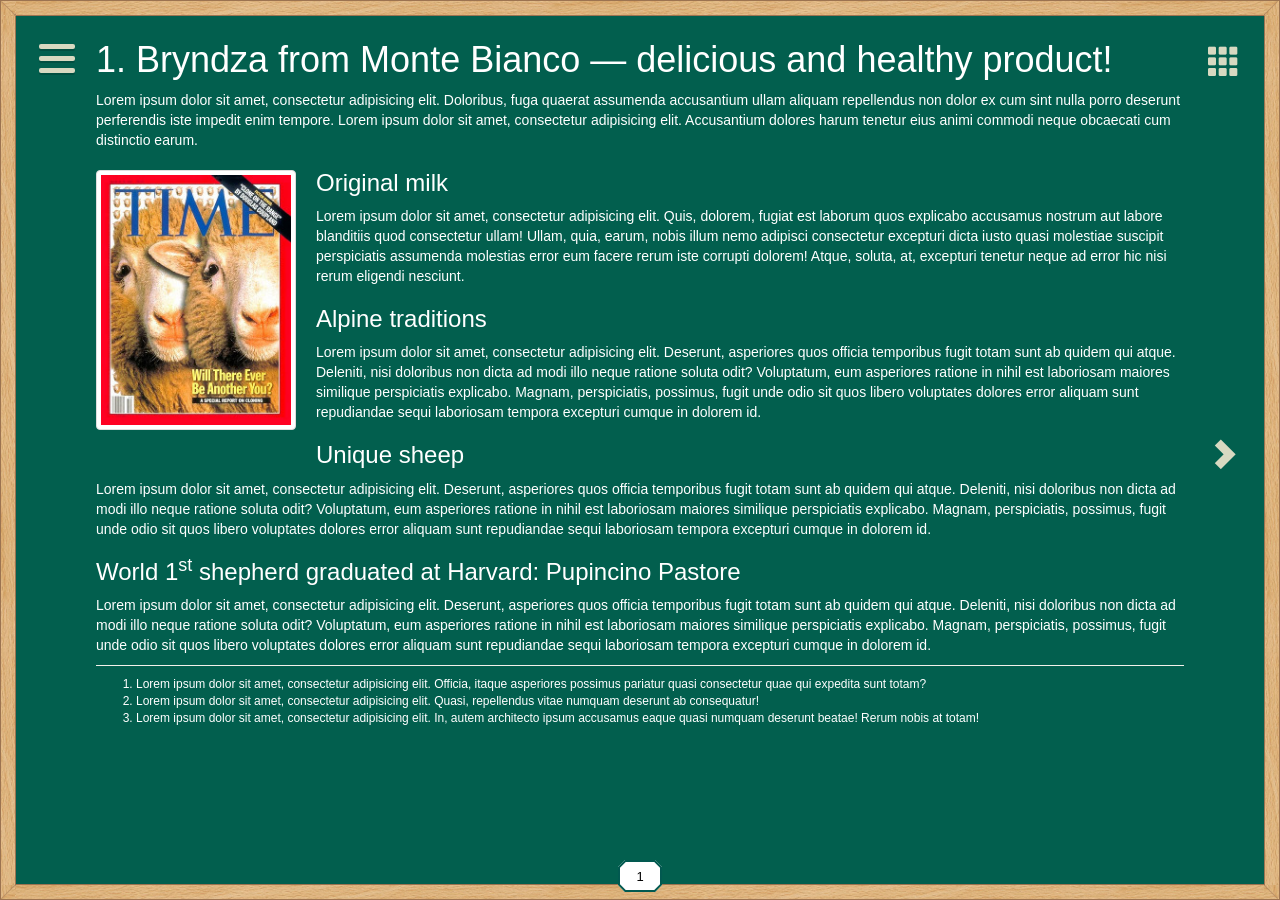
==== commit 61c0c138: "fix(buk): https everywhere" ====
--- a/index.html
+++ b/index.html
@@ -15,35 +15,43 @@
                 <article class="buk-board-article">
                     <section>
                         <h1 class="buk-board-title">1. Bryndza from Monte Bianco — delicious and healthy product!</h1>
-                        <p>
-                            Lorem ipsum dolor sit amet, consectetur adipiscing elit. Donec nec dignissim sapien. Pellentesque non convallis turpis. Ut tincidunt tristique massa et elementum. Proin ipsum nibh, egestas id aliquet in, luctus id mi. Integer nec dignissim leo. Vestibulum ornare magna cursus eros lacinia, eget tristique nisl facilisis. Nunc ex sapien, vulputate in porta id, convallis non leo. Donec a ante consectetur, auctor elit non, posuere odio. Fusce viverra malesuada est, nec commodo tortor. Fusce mollis magna vel augue gravida laoreet. Donec at tempus risus. Proin sit amet diam at felis tincidunt auctor. Sed pulvinar sapien turpis, vitae efficitur ipsum semper in.
-                        </p>
-                    </section>
-                    <section>
-                        <img class="buk-image pull-left img-thumbnail" src="img/content/dolly.jpeg" width="200">
-                        <h3>Original milk</h3>
-                        <p>
-                            Class aptent taciti sociosqu ad litora torquent per conubia nostra, per inceptos himenaeos. Sed pellentesque varius tortor, ut interdum diam eleifend ac. Donec eu augue at lorem placerat varius. Proin et nibh ut neque volutpat consequat. Nulla posuere a purus ac pharetra. Vivamus rutrum scelerisque faucibus. In tristique feugiat hendrerit. Phasellus scelerisque facilisis neque eu cursus. Aenean vitae pretium ex, sit amet accumsan nibh. Pellentesque habitant morbi tristique senectus et netus et malesuada fames ac turpis egestas. Nam a nisi leo. Aenean non ante sit amet magna lobortis hendrerit. Suspendisse vehicula elit ut tristique molestie. Vivamus sit amet nibh sem.
-                        </p>
-                    </section>
-                    <section>
-                        <h3>Alpine traditions</h3>
-                        <p>
-                            Maecenas egestas ultrices odio pretium luctus. Mauris ultricies vulputate euismod. Etiam ac auctor ante. Vestibulum non leo vitae dui vulputate scelerisque a efficitur velit. Fusce nec lectus sapien. Mauris ultricies nulla at massa elementum euismod a non nisl. Pellentesque feugiat risus nec hendrerit consectetur. Vestibulum sagittis malesuada ex, ac efficitur mauris accumsan ac. Donec tempor scelerisque enim, non cursus velit consectetur fringilla. Praesent commodo orci at arcu tempor efficitur. Fusce nec sagittis ante.
-                        </p>
-                    </section>
-                    <section>
-                        <img class="buk-image img-thumbnail pull-right" src="img/content/bryndza.jpg">
-                        <h3>Unique sheep</h3>
-                        <p>
-                            Morbi eget nunc ultricies, placerat orci at, lobortis mauris. Integer ornare ut dolor ac lacinia. Quisque venenatis nulla commodo, tempor ipsum ac, fringilla mi. Donec id enim scelerisque, lacinia arcu vitae, eleifend elit. Pellentesque ultrices odio lorem, at tristique lacus tempus nec. Vestibulum faucibus viverra libero quis volutpat. Phasellus egestas bibendum est, sit amet feugiat justo luctus mollis. Fusce nisi eros, imperdiet eu ullamcorper vel, tincidunt id orci. Sed sagittis ex ante, sed imperdiet nisi efficitur vitae. Nunc faucibus tristique ligula, sed congue risus rutrum non. Donec bibendum sodales tellus, ut porta orci ornare sed.
-                        </p>
-                    </section>
-                    <section>
-                        <h3>Pupincino Pastore at Harvard</h3>
-                        <p>
-                            Nunc vel commodo tortor, in malesuada lorem. Aliquam vestibulum eget libero eget fermentum. Donec lobortis condimentum quam, tincidunt feugiat est semper viverra. Nulla facilisi. Nullam hendrerit sapien aliquam, pretium sem et, dignissim leo. Quisque lacinia, libero at fermentum euismod, arcu turpis posuere eros, a tincidunt neque ipsum vel mi. In vel orci sagittis velit consequat suscipit. Duis eget consectetur lorem. Proin massa odio, hendrerit non rutrum at, egestas et dui. Nulla id sapien in nisi laoreet ullamcorper. Suspendisse potenti.
-                        </p>
+                        <p class="buk-board-content">
+                            Lorem ipsum dolor sit amet, consectetur adipisicing elit. Doloribus, fuga quaerat assumenda accusantium ullam aliquam repellendus non dolor ex cum sint nulla porro deserunt perferendis iste impedit enim tempore. Lorem ipsum dolor sit amet, consectetur adipisicing elit. Accusantium dolores harum tenetur eius animi commodi neque obcaecati cum distinctio earum.
+                        </p>
+                    </section>
+                    <section>
+                        <img class="buk-image pull-left img-thumbnail" src="img/content/dolly.jpeg" width="200">
+                        <h3 class="buk-board-sub">Original milk</h3>
+                        <p class="buk-board-content">
+                            Lorem ipsum dolor sit amet, consectetur adipisicing elit. Quis, dolorem, fugiat est laborum quos explicabo accusamus nostrum aut labore blanditiis quod consectetur ullam! Ullam, quia, earum, nobis illum nemo adipisci consectetur excepturi dicta iusto quasi molestiae suscipit perspiciatis assumenda molestias error eum facere rerum iste corrupti dolorem! Atque, soluta, at, excepturi tenetur neque ad error hic nisi rerum eligendi nesciunt.
+                        </p>
+                    </section>
+                    <section>
+                        <h3 class="buk-board-sub">Alpine traditions</h3>
+                        <p class="buk-board-content">
+                            Lorem ipsum dolor sit amet, consectetur adipisicing elit. Deserunt, asperiores quos officia temporibus fugit totam sunt ab quidem qui atque. Deleniti, nisi doloribus non dicta ad modi illo neque ratione soluta odit? Voluptatum, eum asperiores ratione in nihil est laboriosam maiores similique perspiciatis explicabo. Magnam, perspiciatis, possimus, fugit unde odio sit quos libero voluptates dolores error aliquam sunt repudiandae sequi laboriosam tempora excepturi cumque in dolorem id.
+                        </p>
+                    </section>
+                    <section>
+                        <h3 class="buk-board-sub">Unique sheep</h3>
+                        <p class="buk-board-content">
+                            Lorem ipsum dolor sit amet, consectetur adipisicing elit. Deserunt, asperiores quos officia temporibus fugit totam sunt ab quidem qui atque. Deleniti, nisi doloribus non dicta ad modi illo neque ratione soluta odit? Voluptatum, eum asperiores ratione in nihil est laboriosam maiores similique perspiciatis explicabo. Magnam, perspiciatis, possimus, fugit unde odio sit quos libero voluptates dolores error aliquam sunt repudiandae sequi laboriosam tempora excepturi cumque in dolorem id.
+                        </p>
+                    </section>
+                    <section>
+                        <h3 class="buk-board-sub">World 1<sup>st</sup> shepherd graduated at Harvard: Pupincino Pastore</h3>
+                        <p class="buk-board-content">
+                            Lorem ipsum dolor sit amet, consectetur adipisicing elit. Deserunt, asperiores quos officia temporibus fugit totam sunt ab quidem qui atque. Deleniti, nisi doloribus non dicta ad modi illo neque ratione soluta odit? Voluptatum, eum asperiores ratione in nihil est laboriosam maiores similique perspiciatis explicabo. Magnam, perspiciatis, possimus, fugit unde odio sit quos libero voluptates dolores error aliquam sunt repudiandae sequi laboriosam tempora excepturi cumque in dolorem id.
+                        </p>
+                    </section>
+                    <section>
+                        <div class="buk-board-extra">
+                            <ol>
+                                <li>Lorem ipsum dolor sit amet, consectetur adipisicing elit. Officia, itaque asperiores possimus pariatur quasi consectetur quae qui expedita sunt totam?</li>
+                                <li>Lorem ipsum dolor sit amet, consectetur adipisicing elit. Quasi, repellendus vitae numquam deserunt ab consequatur!</li>
+                                <li>Lorem ipsum dolor sit amet, consectetur adipisicing elit. In, autem architecto ipsum accusamus eaque quasi numquam deserunt beatae! Rerum nobis at totam!</li>
+                            </ol>
+                        </div>
                     </section>
                 </article>
             </div>
@@ -91,7 +99,798 @@
                     </section>
                 </article>
             </div>
-            
+            <div id="3" class="buk-board">
+                <article class="buk-board-article">
+                    <section>
+                        <h1 class="buk-board-title">3. Short way round Switzerland</h1>
+                        <p class="buk-board-content">
+                            Lorem ipsum dolor sit amet, consectetur adipisicing elit. Doloribus, fuga quaerat assumenda accusantium ullam aliquam repellendus non dolor ex cum sint nulla porro deserunt perferendis iste impedit enim tempore. Lorem ipsum dolor sit amet, consectetur adipisicing elit. Accusantium dolores harum tenetur eius animi commodi neque obcaecati cum distinctio earum.
+                        </p>
+                    </section>
+                    <section>
+                        <img class="buk-image pull-left img-thumbnail" src="img/content/dolly.jpeg" width="200">
+                        <h3 class="buk-board-sub">Original milk</h3>
+                        <p class="buk-board-content">
+                            Lorem ipsum dolor sit amet, consectetur adipisicing elit. Quis, dolorem, fugiat est laborum quos explicabo accusamus nostrum aut labore blanditiis quod consectetur ullam! Ullam, quia, earum, nobis illum nemo adipisci consectetur excepturi dicta iusto quasi molestiae suscipit perspiciatis assumenda molestias error eum facere rerum iste corrupti dolorem! Atque, soluta, at, excepturi tenetur neque ad error hic nisi rerum eligendi nesciunt.
+                        </p>
+                    </section>
+                    <section>
+                        <h3 class="buk-board-sub">Alpine traditions</h3>
+                        <p class="buk-board-content">
+                            Lorem ipsum dolor sit amet, consectetur adipisicing elit. Deserunt, asperiores quos officia temporibus fugit totam sunt ab quidem qui atque. Deleniti, nisi doloribus non dicta ad modi illo neque ratione soluta odit? Voluptatum, eum asperiores ratione in nihil est laboriosam maiores similique perspiciatis explicabo. Magnam, perspiciatis, possimus, fugit unde odio sit quos libero voluptates dolores error aliquam sunt repudiandae sequi laboriosam tempora excepturi cumque in dolorem id.
+                        </p>
+                    </section>
+                    <section>
+                        <h3 class="buk-board-sub">Unique sheep</h3>
+                        <p class="buk-board-content">
+                            Lorem ipsum dolor sit amet, consectetur adipisicing elit. Deserunt, asperiores quos officia temporibus fugit totam sunt ab quidem qui atque. Deleniti, nisi doloribus non dicta ad modi illo neque ratione soluta odit? Voluptatum, eum asperiores ratione in nihil est laboriosam maiores similique perspiciatis explicabo. Magnam, perspiciatis, possimus, fugit unde odio sit quos libero voluptates dolores error aliquam sunt repudiandae sequi laboriosam tempora excepturi cumque in dolorem id.
+                        </p>
+                    </section>
+                    <section>
+                        <h3 class="buk-board-sub">World 1<sup>st</sup> shepherd graduated at Harvard: Pupincino Pastore</h3>
+                        <p class="buk-board-content">
+                            Lorem ipsum dolor sit amet, consectetur adipisicing elit. Deserunt, asperiores quos officia temporibus fugit totam sunt ab quidem qui atque. Deleniti, nisi doloribus non dicta ad modi illo neque ratione soluta odit? Voluptatum, eum asperiores ratione in nihil est laboriosam maiores similique perspiciatis explicabo. Magnam, perspiciatis, possimus, fugit unde odio sit quos libero voluptates dolores error aliquam sunt repudiandae sequi laboriosam tempora excepturi cumque in dolorem id.
+                        </p>
+                    </section>
+                    <section>
+                        <div class="buk-board-extra">
+                            <ol>
+                                <li>Lorem ipsum dolor sit amet, consectetur adipisicing elit. Officia, itaque asperiores possimus pariatur quasi consectetur quae qui expedita sunt totam?</li>
+                                <li>Lorem ipsum dolor sit amet, consectetur adipisicing elit. Quasi, repellendus vitae numquam deserunt ab consequatur!</li>
+                                <li>Lorem ipsum dolor sit amet, consectetur adipisicing elit. In, autem architecto ipsum accusamus eaque quasi numquam deserunt beatae! Rerum nobis at totam!</li>
+                            </ol>
+                        </div>
+                    </section>
+                </article>
+            </div>
+            <div id="4" class="buk-board">
+                <article class="buk-board-article">
+                    <section>
+                        <h1 class="buk-board-title">4. 1,5 m wide Ukrainian railways</h1>
+                        <p class="buk-board-content">
+                            Lorem ipsum dolor sit amet, consectetur adipisicing elit. Doloribus, fuga quaerat assumenda accusantium ullam aliquam repellendus non dolor ex cum sint nulla porro deserunt perferendis iste impedit enim tempore. Lorem ipsum dolor sit amet, consectetur adipisicing elit. Accusantium dolores harum tenetur eius animi commodi neque obcaecati cum distinctio earum.
+                        </p>
+                    </section>
+                    <section>
+                        <img class="buk-image pull-left img-thumbnail" src="img/content/dolly.jpeg" width="200">
+                        <h3 class="buk-board-sub">Original milk</h3>
+                        <p class="buk-board-content">
+                            Lorem ipsum dolor sit amet, consectetur adipisicing elit. Quis, dolorem, fugiat est laborum quos explicabo accusamus nostrum aut labore blanditiis quod consectetur ullam! Ullam, quia, earum, nobis illum nemo adipisci consectetur excepturi dicta iusto quasi molestiae suscipit perspiciatis assumenda molestias error eum facere rerum iste corrupti dolorem! Atque, soluta, at, excepturi tenetur neque ad error hic nisi rerum eligendi nesciunt.
+                        </p>
+                    </section>
+                    <section>
+                        <h3 class="buk-board-sub">Alpine traditions</h3>
+                        <p class="buk-board-content">
+                            Lorem ipsum dolor sit amet, consectetur adipisicing elit. Deserunt, asperiores quos officia temporibus fugit totam sunt ab quidem qui atque. Deleniti, nisi doloribus non dicta ad modi illo neque ratione soluta odit? Voluptatum, eum asperiores ratione in nihil est laboriosam maiores similique perspiciatis explicabo. Magnam, perspiciatis, possimus, fugit unde odio sit quos libero voluptates dolores error aliquam sunt repudiandae sequi laboriosam tempora excepturi cumque in dolorem id.
+                        </p>
+                    </section>
+                    <section>
+                        <h3 class="buk-board-sub">Unique sheep</h3>
+                        <p class="buk-board-content">
+                            Lorem ipsum dolor sit amet, consectetur adipisicing elit. Deserunt, asperiores quos officia temporibus fugit totam sunt ab quidem qui atque. Deleniti, nisi doloribus non dicta ad modi illo neque ratione soluta odit? Voluptatum, eum asperiores ratione in nihil est laboriosam maiores similique perspiciatis explicabo. Magnam, perspiciatis, possimus, fugit unde odio sit quos libero voluptates dolores error aliquam sunt repudiandae sequi laboriosam tempora excepturi cumque in dolorem id.
+                        </p>
+                    </section>
+                    <section>
+                        <h3 class="buk-board-sub">World 1<sup>st</sup> shepherd graduated at Harvard: Pupincino Pastore</h3>
+                        <p class="buk-board-content">
+                            Lorem ipsum dolor sit amet, consectetur adipisicing elit. Deserunt, asperiores quos officia temporibus fugit totam sunt ab quidem qui atque. Deleniti, nisi doloribus non dicta ad modi illo neque ratione soluta odit? Voluptatum, eum asperiores ratione in nihil est laboriosam maiores similique perspiciatis explicabo. Magnam, perspiciatis, possimus, fugit unde odio sit quos libero voluptates dolores error aliquam sunt repudiandae sequi laboriosam tempora excepturi cumque in dolorem id.
+                        </p>
+                    </section>
+                    <section>
+                        <div class="buk-board-extra">
+                            <ol>
+                                <li>Lorem ipsum dolor sit amet, consectetur adipisicing elit. Officia, itaque asperiores possimus pariatur quasi consectetur quae qui expedita sunt totam?</li>
+                                <li>Lorem ipsum dolor sit amet, consectetur adipisicing elit. Quasi, repellendus vitae numquam deserunt ab consequatur!</li>
+                                <li>Lorem ipsum dolor sit amet, consectetur adipisicing elit. In, autem architecto ipsum accusamus eaque quasi numquam deserunt beatae! Rerum nobis at totam!</li>
+                            </ol>
+                        </div>
+                    </section>
+                </article>
+            </div>
+            <div id="5" class="buk-board">
+                <article class="buk-board-article">
+                    <section>
+                        <h1 class="buk-board-title">5. Mr. Edward's asylum</h1>
+                        <p class="buk-board-content">
+                            Lorem ipsum dolor sit amet, consectetur adipisicing elit. Doloribus, fuga quaerat assumenda accusantium ullam aliquam repellendus non dolor ex cum sint nulla porro deserunt perferendis iste impedit enim tempore. Lorem ipsum dolor sit amet, consectetur adipisicing elit. Accusantium dolores harum tenetur eius animi commodi neque obcaecati cum distinctio earum.
+                        </p>
+                    </section>
+                    <section>
+                        <img class="buk-image pull-left img-thumbnail" src="img/content/dolly.jpeg" width="200">
+                        <h3 class="buk-board-sub">Original milk</h3>
+                        <p class="buk-board-content">
+                            Lorem ipsum dolor sit amet, consectetur adipisicing elit. Quis, dolorem, fugiat est laborum quos explicabo accusamus nostrum aut labore blanditiis quod consectetur ullam! Ullam, quia, earum, nobis illum nemo adipisci consectetur excepturi dicta iusto quasi molestiae suscipit perspiciatis assumenda molestias error eum facere rerum iste corrupti dolorem! Atque, soluta, at, excepturi tenetur neque ad error hic nisi rerum eligendi nesciunt.
+                        </p>
+                    </section>
+                    <section>
+                        <h3 class="buk-board-sub">Alpine traditions</h3>
+                        <p class="buk-board-content">
+                            Lorem ipsum dolor sit amet, consectetur adipisicing elit. Deserunt, asperiores quos officia temporibus fugit totam sunt ab quidem qui atque. Deleniti, nisi doloribus non dicta ad modi illo neque ratione soluta odit? Voluptatum, eum asperiores ratione in nihil est laboriosam maiores similique perspiciatis explicabo. Magnam, perspiciatis, possimus, fugit unde odio sit quos libero voluptates dolores error aliquam sunt repudiandae sequi laboriosam tempora excepturi cumque in dolorem id.
+                        </p>
+                    </section>
+                    <section>
+                        <h3 class="buk-board-sub">Unique sheep</h3>
+                        <p class="buk-board-content">
+                            Lorem ipsum dolor sit amet, consectetur adipisicing elit. Deserunt, asperiores quos officia temporibus fugit totam sunt ab quidem qui atque. Deleniti, nisi doloribus non dicta ad modi illo neque ratione soluta odit? Voluptatum, eum asperiores ratione in nihil est laboriosam maiores similique perspiciatis explicabo. Magnam, perspiciatis, possimus, fugit unde odio sit quos libero voluptates dolores error aliquam sunt repudiandae sequi laboriosam tempora excepturi cumque in dolorem id.
+                        </p>
+                    </section>
+                    <section>
+                        <h3 class="buk-board-sub">World 1<sup>st</sup> shepherd graduated at Harvard: Pupincino Pastore</h3>
+                        <p class="buk-board-content">
+                            Lorem ipsum dolor sit amet, consectetur adipisicing elit. Deserunt, asperiores quos officia temporibus fugit totam sunt ab quidem qui atque. Deleniti, nisi doloribus non dicta ad modi illo neque ratione soluta odit? Voluptatum, eum asperiores ratione in nihil est laboriosam maiores similique perspiciatis explicabo. Magnam, perspiciatis, possimus, fugit unde odio sit quos libero voluptates dolores error aliquam sunt repudiandae sequi laboriosam tempora excepturi cumque in dolorem id.
+                        </p>
+                    </section>
+                    <section>
+                        <div class="buk-board-extra">
+                            <ol>
+                                <li>Lorem ipsum dolor sit amet, consectetur adipisicing elit. Officia, itaque asperiores possimus pariatur quasi consectetur quae qui expedita sunt totam?</li>
+                                <li>Lorem ipsum dolor sit amet, consectetur adipisicing elit. Quasi, repellendus vitae numquam deserunt ab consequatur!</li>
+                                <li>Lorem ipsum dolor sit amet, consectetur adipisicing elit. In, autem architecto ipsum accusamus eaque quasi numquam deserunt beatae! Rerum nobis at totam!</li>
+                            </ol>
+                        </div>
+                    </section>
+                </article>
+            </div>
+            <div id="6" class="buk-board">
+                <article class="buk-board-article">
+                    <section>
+                        <h1 class="buk-board-title">6. Unexpected landing in Wien, such a shame!</h1>
+                        <p class="buk-board-content">
+                            Lorem ipsum dolor sit amet, consectetur adipisicing elit. Doloribus, fuga quaerat assumenda accusantium ullam aliquam repellendus non dolor ex cum sint nulla porro deserunt perferendis iste impedit enim tempore. Lorem ipsum dolor sit amet, consectetur adipisicing elit. Accusantium dolores harum tenetur eius animi commodi neque obcaecati cum distinctio earum.
+                        </p>
+                    </section>
+                    <section>
+                        <img class="buk-image pull-left img-thumbnail" src="img/content/dolly.jpeg" width="200">
+                        <h3 class="buk-board-sub">Original milk</h3>
+                        <p class="buk-board-content">
+                            Lorem ipsum dolor sit amet, consectetur adipisicing elit. Quis, dolorem, fugiat est laborum quos explicabo accusamus nostrum aut labore blanditiis quod consectetur ullam! Ullam, quia, earum, nobis illum nemo adipisci consectetur excepturi dicta iusto quasi molestiae suscipit perspiciatis assumenda molestias error eum facere rerum iste corrupti dolorem! Atque, soluta, at, excepturi tenetur neque ad error hic nisi rerum eligendi nesciunt.
+                        </p>
+                    </section>
+                    <section>
+                        <h3 class="buk-board-sub">Alpine traditions</h3>
+                        <p class="buk-board-content">
+                            Lorem ipsum dolor sit amet, consectetur adipisicing elit. Deserunt, asperiores quos officia temporibus fugit totam sunt ab quidem qui atque. Deleniti, nisi doloribus non dicta ad modi illo neque ratione soluta odit? Voluptatum, eum asperiores ratione in nihil est laboriosam maiores similique perspiciatis explicabo. Magnam, perspiciatis, possimus, fugit unde odio sit quos libero voluptates dolores error aliquam sunt repudiandae sequi laboriosam tempora excepturi cumque in dolorem id.
+                        </p>
+                    </section>
+                    <section>
+                        <h3 class="buk-board-sub">Unique sheep</h3>
+                        <p class="buk-board-content">
+                            Lorem ipsum dolor sit amet, consectetur adipisicing elit. Deserunt, asperiores quos officia temporibus fugit totam sunt ab quidem qui atque. Deleniti, nisi doloribus non dicta ad modi illo neque ratione soluta odit? Voluptatum, eum asperiores ratione in nihil est laboriosam maiores similique perspiciatis explicabo. Magnam, perspiciatis, possimus, fugit unde odio sit quos libero voluptates dolores error aliquam sunt repudiandae sequi laboriosam tempora excepturi cumque in dolorem id.
+                        </p>
+                    </section>
+                    <section>
+                        <h3 class="buk-board-sub">World 1<sup>st</sup> shepherd graduated at Harvard: Pupincino Pastore</h3>
+                        <p class="buk-board-content">
+                            Lorem ipsum dolor sit amet, consectetur adipisicing elit. Deserunt, asperiores quos officia temporibus fugit totam sunt ab quidem qui atque. Deleniti, nisi doloribus non dicta ad modi illo neque ratione soluta odit? Voluptatum, eum asperiores ratione in nihil est laboriosam maiores similique perspiciatis explicabo. Magnam, perspiciatis, possimus, fugit unde odio sit quos libero voluptates dolores error aliquam sunt repudiandae sequi laboriosam tempora excepturi cumque in dolorem id.
+                        </p>
+                    </section>
+                    <section>
+                        <div class="buk-board-extra">
+                            <ol>
+                                <li>Lorem ipsum dolor sit amet, consectetur adipisicing elit. Officia, itaque asperiores possimus pariatur quasi consectetur quae qui expedita sunt totam?</li>
+                                <li>Lorem ipsum dolor sit amet, consectetur adipisicing elit. Quasi, repellendus vitae numquam deserunt ab consequatur!</li>
+                                <li>Lorem ipsum dolor sit amet, consectetur adipisicing elit. In, autem architecto ipsum accusamus eaque quasi numquam deserunt beatae! Rerum nobis at totam!</li>
+                            </ol>
+                        </div>
+                    </section>
+                </article>
+            </div>
+            <div id="7" class="buk-board">
+                <article class="buk-board-article">
+                    <section>
+                        <h1 class="buk-board-title">7. Heart shaped box</h1>
+                        <p class="buk-board-content">
+                            Lorem ipsum dolor sit amet, consectetur adipisicing elit. Doloribus, fuga quaerat assumenda accusantium ullam aliquam repellendus non dolor ex cum sint nulla porro deserunt perferendis iste impedit enim tempore. Lorem ipsum dolor sit amet, consectetur adipisicing elit. Accusantium dolores harum tenetur eius animi commodi neque obcaecati cum distinctio earum.
+                        </p>
+                    </section>
+                    <section>
+                        <img class="buk-image pull-left img-thumbnail" src="img/content/dolly.jpeg" width="200">
+                        <h3 class="buk-board-sub">Original milk</h3>
+                        <p class="buk-board-content">
+                            Lorem ipsum dolor sit amet, consectetur adipisicing elit. Quis, dolorem, fugiat est laborum quos explicabo accusamus nostrum aut labore blanditiis quod consectetur ullam! Ullam, quia, earum, nobis illum nemo adipisci consectetur excepturi dicta iusto quasi molestiae suscipit perspiciatis assumenda molestias error eum facere rerum iste corrupti dolorem! Atque, soluta, at, excepturi tenetur neque ad error hic nisi rerum eligendi nesciunt.
+                        </p>
+                    </section>
+                    <section>
+                        <h3 class="buk-board-sub">Alpine traditions</h3>
+                        <p class="buk-board-content">
+                            Lorem ipsum dolor sit amet, consectetur adipisicing elit. Deserunt, asperiores quos officia temporibus fugit totam sunt ab quidem qui atque. Deleniti, nisi doloribus non dicta ad modi illo neque ratione soluta odit? Voluptatum, eum asperiores ratione in nihil est laboriosam maiores similique perspiciatis explicabo. Magnam, perspiciatis, possimus, fugit unde odio sit quos libero voluptates dolores error aliquam sunt repudiandae sequi laboriosam tempora excepturi cumque in dolorem id.
+                        </p>
+                    </section>
+                    <section>
+                        <h3 class="buk-board-sub">Unique sheep</h3>
+                        <p class="buk-board-content">
+                            Lorem ipsum dolor sit amet, consectetur adipisicing elit. Deserunt, asperiores quos officia temporibus fugit totam sunt ab quidem qui atque. Deleniti, nisi doloribus non dicta ad modi illo neque ratione soluta odit? Voluptatum, eum asperiores ratione in nihil est laboriosam maiores similique perspiciatis explicabo. Magnam, perspiciatis, possimus, fugit unde odio sit quos libero voluptates dolores error aliquam sunt repudiandae sequi laboriosam tempora excepturi cumque in dolorem id.
+                        </p>
+                    </section>
+                    <section>
+                        <h3 class="buk-board-sub">World 1<sup>st</sup> shepherd graduated at Harvard: Pupincino Pastore</h3>
+                        <p class="buk-board-content">
+                            Lorem ipsum dolor sit amet, consectetur adipisicing elit. Deserunt, asperiores quos officia temporibus fugit totam sunt ab quidem qui atque. Deleniti, nisi doloribus non dicta ad modi illo neque ratione soluta odit? Voluptatum, eum asperiores ratione in nihil est laboriosam maiores similique perspiciatis explicabo. Magnam, perspiciatis, possimus, fugit unde odio sit quos libero voluptates dolores error aliquam sunt repudiandae sequi laboriosam tempora excepturi cumque in dolorem id.
+                        </p>
+                    </section>
+                    <section>
+                        <div class="buk-board-extra">
+                            <ol>
+                                <li>Lorem ipsum dolor sit amet, consectetur adipisicing elit. Officia, itaque asperiores possimus pariatur quasi consectetur quae qui expedita sunt totam?</li>
+                                <li>Lorem ipsum dolor sit amet, consectetur adipisicing elit. Quasi, repellendus vitae numquam deserunt ab consequatur!</li>
+                                <li>Lorem ipsum dolor sit amet, consectetur adipisicing elit. In, autem architecto ipsum accusamus eaque quasi numquam deserunt beatae! Rerum nobis at totam!</li>
+                            </ol>
+                        </div>
+                    </section>
+                </article>
+            </div>
+            <div id="8" class="buk-board">
+                <article class="buk-board-article">
+                    <section>
+                        <h1 class="buk-board-title">8. You know, lenovo means hrenovo</h1>
+                        <p class="buk-board-content">
+                            Lorem ipsum dolor sit amet, consectetur adipisicing elit. Doloribus, fuga quaerat assumenda accusantium ullam aliquam repellendus non dolor ex cum sint nulla porro deserunt perferendis iste impedit enim tempore. Lorem ipsum dolor sit amet, consectetur adipisicing elit. Accusantium dolores harum tenetur eius animi commodi neque obcaecati cum distinctio earum.
+                        </p>
+                    </section>
+                    <section>
+                        <img class="buk-image pull-left img-thumbnail" src="img/content/dolly.jpeg" width="200">
+                        <h3 class="buk-board-sub">Original milk</h3>
+                        <p class="buk-board-content">
+                            Lorem ipsum dolor sit amet, consectetur adipisicing elit. Quis, dolorem, fugiat est laborum quos explicabo accusamus nostrum aut labore blanditiis quod consectetur ullam! Ullam, quia, earum, nobis illum nemo adipisci consectetur excepturi dicta iusto quasi molestiae suscipit perspiciatis assumenda molestias error eum facere rerum iste corrupti dolorem! Atque, soluta, at, excepturi tenetur neque ad error hic nisi rerum eligendi nesciunt.
+                        </p>
+                    </section>
+                    <section>
+                        <h3 class="buk-board-sub">Alpine traditions</h3>
+                        <p class="buk-board-content">
+                            Lorem ipsum dolor sit amet, consectetur adipisicing elit. Deserunt, asperiores quos officia temporibus fugit totam sunt ab quidem qui atque. Deleniti, nisi doloribus non dicta ad modi illo neque ratione soluta odit? Voluptatum, eum asperiores ratione in nihil est laboriosam maiores similique perspiciatis explicabo. Magnam, perspiciatis, possimus, fugit unde odio sit quos libero voluptates dolores error aliquam sunt repudiandae sequi laboriosam tempora excepturi cumque in dolorem id.
+                        </p>
+                    </section>
+                    <section>
+                        <h3 class="buk-board-sub">Unique sheep</h3>
+                        <p class="buk-board-content">
+                            Lorem ipsum dolor sit amet, consectetur adipisicing elit. Deserunt, asperiores quos officia temporibus fugit totam sunt ab quidem qui atque. Deleniti, nisi doloribus non dicta ad modi illo neque ratione soluta odit? Voluptatum, eum asperiores ratione in nihil est laboriosam maiores similique perspiciatis explicabo. Magnam, perspiciatis, possimus, fugit unde odio sit quos libero voluptates dolores error aliquam sunt repudiandae sequi laboriosam tempora excepturi cumque in dolorem id.
+                        </p>
+                    </section>
+                    <section>
+                        <h3 class="buk-board-sub">World 1<sup>st</sup> shepherd graduated at Harvard: Pupincino Pastore</h3>
+                        <p class="buk-board-content">
+                            Lorem ipsum dolor sit amet, consectetur adipisicing elit. Deserunt, asperiores quos officia temporibus fugit totam sunt ab quidem qui atque. Deleniti, nisi doloribus non dicta ad modi illo neque ratione soluta odit? Voluptatum, eum asperiores ratione in nihil est laboriosam maiores similique perspiciatis explicabo. Magnam, perspiciatis, possimus, fugit unde odio sit quos libero voluptates dolores error aliquam sunt repudiandae sequi laboriosam tempora excepturi cumque in dolorem id.
+                        </p>
+                    </section>
+                    <section>
+                        <div class="buk-board-extra">
+                            <ol>
+                                <li>Lorem ipsum dolor sit amet, consectetur adipisicing elit. Officia, itaque asperiores possimus pariatur quasi consectetur quae qui expedita sunt totam?</li>
+                                <li>Lorem ipsum dolor sit amet, consectetur adipisicing elit. Quasi, repellendus vitae numquam deserunt ab consequatur!</li>
+                                <li>Lorem ipsum dolor sit amet, consectetur adipisicing elit. In, autem architecto ipsum accusamus eaque quasi numquam deserunt beatae! Rerum nobis at totam!</li>
+                            </ol>
+                        </div>
+                    </section>
+                </article>
+            </div>
+            <div id="9" class="buk-board">
+                <article class="buk-board-article">
+                    <section>
+                        <h1 class="buk-board-title">9. Black night is not right</h1>
+                        <p class="buk-board-content">
+                            Lorem ipsum dolor sit amet, consectetur adipisicing elit. Doloribus, fuga quaerat assumenda accusantium ullam aliquam repellendus non dolor ex cum sint nulla porro deserunt perferendis iste impedit enim tempore. Lorem ipsum dolor sit amet, consectetur adipisicing elit. Accusantium dolores harum tenetur eius animi commodi neque obcaecati cum distinctio earum.
+                        </p>
+                    </section>
+                    <section>
+                        <img class="buk-image pull-left img-thumbnail" src="img/content/dolly.jpeg" width="200">
+                        <h3 class="buk-board-sub">Original milk</h3>
+                        <p class="buk-board-content">
+                            Lorem ipsum dolor sit amet, consectetur adipisicing elit. Quis, dolorem, fugiat est laborum quos explicabo accusamus nostrum aut labore blanditiis quod consectetur ullam! Ullam, quia, earum, nobis illum nemo adipisci consectetur excepturi dicta iusto quasi molestiae suscipit perspiciatis assumenda molestias error eum facere rerum iste corrupti dolorem! Atque, soluta, at, excepturi tenetur neque ad error hic nisi rerum eligendi nesciunt.
+                        </p>
+                    </section>
+                    <section>
+                        <h3 class="buk-board-sub">Alpine traditions</h3>
+                        <p class="buk-board-content">
+                            Lorem ipsum dolor sit amet, consectetur adipisicing elit. Deserunt, asperiores quos officia temporibus fugit totam sunt ab quidem qui atque. Deleniti, nisi doloribus non dicta ad modi illo neque ratione soluta odit? Voluptatum, eum asperiores ratione in nihil est laboriosam maiores similique perspiciatis explicabo. Magnam, perspiciatis, possimus, fugit unde odio sit quos libero voluptates dolores error aliquam sunt repudiandae sequi laboriosam tempora excepturi cumque in dolorem id.
+                        </p>
+                    </section>
+                    <section>
+                        <h3 class="buk-board-sub">Unique sheep</h3>
+                        <p class="buk-board-content">
+                            Lorem ipsum dolor sit amet, consectetur adipisicing elit. Deserunt, asperiores quos officia temporibus fugit totam sunt ab quidem qui atque. Deleniti, nisi doloribus non dicta ad modi illo neque ratione soluta odit? Voluptatum, eum asperiores ratione in nihil est laboriosam maiores similique perspiciatis explicabo. Magnam, perspiciatis, possimus, fugit unde odio sit quos libero voluptates dolores error aliquam sunt repudiandae sequi laboriosam tempora excepturi cumque in dolorem id.
+                        </p>
+                    </section>
+                    <section>
+                        <h3 class="buk-board-sub">World 1<sup>st</sup> shepherd graduated at Harvard: Pupincino Pastore</h3>
+                        <p class="buk-board-content">
+                            Lorem ipsum dolor sit amet, consectetur adipisicing elit. Deserunt, asperiores quos officia temporibus fugit totam sunt ab quidem qui atque. Deleniti, nisi doloribus non dicta ad modi illo neque ratione soluta odit? Voluptatum, eum asperiores ratione in nihil est laboriosam maiores similique perspiciatis explicabo. Magnam, perspiciatis, possimus, fugit unde odio sit quos libero voluptates dolores error aliquam sunt repudiandae sequi laboriosam tempora excepturi cumque in dolorem id.
+                        </p>
+                    </section>
+                    <section>
+                        <div class="buk-board-extra">
+                            <ol>
+                                <li>Lorem ipsum dolor sit amet, consectetur adipisicing elit. Officia, itaque asperiores possimus pariatur quasi consectetur quae qui expedita sunt totam?</li>
+                                <li>Lorem ipsum dolor sit amet, consectetur adipisicing elit. Quasi, repellendus vitae numquam deserunt ab consequatur!</li>
+                                <li>Lorem ipsum dolor sit amet, consectetur adipisicing elit. In, autem architecto ipsum accusamus eaque quasi numquam deserunt beatae! Rerum nobis at totam!</li>
+                            </ol>
+                        </div>
+                    </section>
+                </article>
+            </div>
+            <div id="10" class="buk-board">
+                <article class="buk-board-article">
+                    <section>
+                        <h1 class="buk-board-title">10. There is a house in New Orleans</h1>
+                        <p class="buk-board-content">
+                            Lorem ipsum dolor sit amet, consectetur adipisicing elit. Doloribus, fuga quaerat assumenda accusantium ullam aliquam repellendus non dolor ex cum sint nulla porro deserunt perferendis iste impedit enim tempore. Lorem ipsum dolor sit amet, consectetur adipisicing elit. Accusantium dolores harum tenetur eius animi commodi neque obcaecati cum distinctio earum.
+                        </p>
+                    </section>
+                    <section>
+                        <img class="buk-image pull-left img-thumbnail" src="img/content/dolly.jpeg" width="200">
+                        <h3 class="buk-board-sub">Original milk</h3>
+                        <p class="buk-board-content">
+                            Lorem ipsum dolor sit amet, consectetur adipisicing elit. Quis, dolorem, fugiat est laborum quos explicabo accusamus nostrum aut labore blanditiis quod consectetur ullam! Ullam, quia, earum, nobis illum nemo adipisci consectetur excepturi dicta iusto quasi molestiae suscipit perspiciatis assumenda molestias error eum facere rerum iste corrupti dolorem! Atque, soluta, at, excepturi tenetur neque ad error hic nisi rerum eligendi nesciunt.
+                        </p>
+                    </section>
+                    <section>
+                        <h3 class="buk-board-sub">Alpine traditions</h3>
+                        <p class="buk-board-content">
+                            Lorem ipsum dolor sit amet, consectetur adipisicing elit. Deserunt, asperiores quos officia temporibus fugit totam sunt ab quidem qui atque. Deleniti, nisi doloribus non dicta ad modi illo neque ratione soluta odit? Voluptatum, eum asperiores ratione in nihil est laboriosam maiores similique perspiciatis explicabo. Magnam, perspiciatis, possimus, fugit unde odio sit quos libero voluptates dolores error aliquam sunt repudiandae sequi laboriosam tempora excepturi cumque in dolorem id.
+                        </p>
+                    </section>
+                    <section>
+                        <h3 class="buk-board-sub">Unique sheep</h3>
+                        <p class="buk-board-content">
+                            Lorem ipsum dolor sit amet, consectetur adipisicing elit. Deserunt, asperiores quos officia temporibus fugit totam sunt ab quidem qui atque. Deleniti, nisi doloribus non dicta ad modi illo neque ratione soluta odit? Voluptatum, eum asperiores ratione in nihil est laboriosam maiores similique perspiciatis explicabo. Magnam, perspiciatis, possimus, fugit unde odio sit quos libero voluptates dolores error aliquam sunt repudiandae sequi laboriosam tempora excepturi cumque in dolorem id.
+                        </p>
+                    </section>
+                    <section>
+                        <h3 class="buk-board-sub">World 1<sup>st</sup> shepherd graduated at Harvard: Pupincino Pastore</h3>
+                        <p class="buk-board-content">
+                            Lorem ipsum dolor sit amet, consectetur adipisicing elit. Deserunt, asperiores quos officia temporibus fugit totam sunt ab quidem qui atque. Deleniti, nisi doloribus non dicta ad modi illo neque ratione soluta odit? Voluptatum, eum asperiores ratione in nihil est laboriosam maiores similique perspiciatis explicabo. Magnam, perspiciatis, possimus, fugit unde odio sit quos libero voluptates dolores error aliquam sunt repudiandae sequi laboriosam tempora excepturi cumque in dolorem id.
+                        </p>
+                    </section>
+                    <section>
+                        <div class="buk-board-extra">
+                            <ol>
+                                <li>Lorem ipsum dolor sit amet, consectetur adipisicing elit. Officia, itaque asperiores possimus pariatur quasi consectetur quae qui expedita sunt totam?</li>
+                                <li>Lorem ipsum dolor sit amet, consectetur adipisicing elit. Quasi, repellendus vitae numquam deserunt ab consequatur!</li>
+                                <li>Lorem ipsum dolor sit amet, consectetur adipisicing elit. In, autem architecto ipsum accusamus eaque quasi numquam deserunt beatae! Rerum nobis at totam!</li>
+                            </ol>
+                        </div>
+                    </section>
+                </article>
+            </div>
+            <div id="11" class="buk-board">
+                <article class="buk-board-article">
+                    <section>
+                        <h1 class="buk-board-title">11. Animal Farm</h1>
+                        <p class="buk-board-content">
+                            Lorem ipsum dolor sit amet, consectetur adipisicing elit. Doloribus, fuga quaerat assumenda accusantium ullam aliquam repellendus non dolor ex cum sint nulla porro deserunt perferendis iste impedit enim tempore. Lorem ipsum dolor sit amet, consectetur adipisicing elit. Accusantium dolores harum tenetur eius animi commodi neque obcaecati cum distinctio earum.
+                        </p>
+                    </section>
+                    <section>
+                        <img class="buk-image pull-left img-thumbnail" src="img/content/dolly.jpeg" width="200">
+                        <h3 class="buk-board-sub">Original milk</h3>
+                        <p class="buk-board-content">
+                            Lorem ipsum dolor sit amet, consectetur adipisicing elit. Quis, dolorem, fugiat est laborum quos explicabo accusamus nostrum aut labore blanditiis quod consectetur ullam! Ullam, quia, earum, nobis illum nemo adipisci consectetur excepturi dicta iusto quasi molestiae suscipit perspiciatis assumenda molestias error eum facere rerum iste corrupti dolorem! Atque, soluta, at, excepturi tenetur neque ad error hic nisi rerum eligendi nesciunt.
+                        </p>
+                    </section>
+                    <section>
+                        <h3 class="buk-board-sub">Alpine traditions</h3>
+                        <p class="buk-board-content">
+                            Lorem ipsum dolor sit amet, consectetur adipisicing elit. Deserunt, asperiores quos officia temporibus fugit totam sunt ab quidem qui atque. Deleniti, nisi doloribus non dicta ad modi illo neque ratione soluta odit? Voluptatum, eum asperiores ratione in nihil est laboriosam maiores similique perspiciatis explicabo. Magnam, perspiciatis, possimus, fugit unde odio sit quos libero voluptates dolores error aliquam sunt repudiandae sequi laboriosam tempora excepturi cumque in dolorem id.
+                        </p>
+                    </section>
+                    <section>
+                        <h3 class="buk-board-sub">Unique sheep</h3>
+                        <p class="buk-board-content">
+                            Lorem ipsum dolor sit amet, consectetur adipisicing elit. Deserunt, asperiores quos officia temporibus fugit totam sunt ab quidem qui atque. Deleniti, nisi doloribus non dicta ad modi illo neque ratione soluta odit? Voluptatum, eum asperiores ratione in nihil est laboriosam maiores similique perspiciatis explicabo. Magnam, perspiciatis, possimus, fugit unde odio sit quos libero voluptates dolores error aliquam sunt repudiandae sequi laboriosam tempora excepturi cumque in dolorem id.
+                        </p>
+                    </section>
+                    <section>
+                        <h3 class="buk-board-sub">World 1<sup>st</sup> shepherd graduated at Harvard: Pupincino Pastore</h3>
+                        <p class="buk-board-content">
+                            Lorem ipsum dolor sit amet, consectetur adipisicing elit. Deserunt, asperiores quos officia temporibus fugit totam sunt ab quidem qui atque. Deleniti, nisi doloribus non dicta ad modi illo neque ratione soluta odit? Voluptatum, eum asperiores ratione in nihil est laboriosam maiores similique perspiciatis explicabo. Magnam, perspiciatis, possimus, fugit unde odio sit quos libero voluptates dolores error aliquam sunt repudiandae sequi laboriosam tempora excepturi cumque in dolorem id.
+                        </p>
+                    </section>
+                    <section>
+                        <div class="buk-board-extra">
+                            <ol>
+                                <li>Lorem ipsum dolor sit amet, consectetur adipisicing elit. Officia, itaque asperiores possimus pariatur quasi consectetur quae qui expedita sunt totam?</li>
+                                <li>Lorem ipsum dolor sit amet, consectetur adipisicing elit. Quasi, repellendus vitae numquam deserunt ab consequatur!</li>
+                                <li>Lorem ipsum dolor sit amet, consectetur adipisicing elit. In, autem architecto ipsum accusamus eaque quasi numquam deserunt beatae! Rerum nobis at totam!</li>
+                            </ol>
+                        </div>
+                    </section>
+                </article>
+            </div>
+            <div id="12" class="buk-board">
+                <article class="buk-board-article">
+                    <section>
+                        <h1 class="buk-board-title">12. </h1>
+                        <p class="buk-board-content">
+                            Lorem ipsum dolor sit amet, consectetur adipisicing elit. Doloribus, fuga quaerat assumenda accusantium ullam aliquam repellendus non dolor ex cum sint nulla porro deserunt perferendis iste impedit enim tempore. Lorem ipsum dolor sit amet, consectetur adipisicing elit. Accusantium dolores harum tenetur eius animi commodi neque obcaecati cum distinctio earum.
+                        </p>
+                    </section>
+                    <section>
+                        <img class="buk-image pull-left img-thumbnail" src="img/content/dolly.jpeg" width="200">
+                        <h3 class="buk-board-sub">Original milk</h3>
+                        <p class="buk-board-content">
+                            Lorem ipsum dolor sit amet, consectetur adipisicing elit. Quis, dolorem, fugiat est laborum quos explicabo accusamus nostrum aut labore blanditiis quod consectetur ullam! Ullam, quia, earum, nobis illum nemo adipisci consectetur excepturi dicta iusto quasi molestiae suscipit perspiciatis assumenda molestias error eum facere rerum iste corrupti dolorem! Atque, soluta, at, excepturi tenetur neque ad error hic nisi rerum eligendi nesciunt.
+                        </p>
+                    </section>
+                    <section>
+                        <h3 class="buk-board-sub">Alpine traditions</h3>
+                        <p class="buk-board-content">
+                            Lorem ipsum dolor sit amet, consectetur adipisicing elit. Deserunt, asperiores quos officia temporibus fugit totam sunt ab quidem qui atque. Deleniti, nisi doloribus non dicta ad modi illo neque ratione soluta odit? Voluptatum, eum asperiores ratione in nihil est laboriosam maiores similique perspiciatis explicabo. Magnam, perspiciatis, possimus, fugit unde odio sit quos libero voluptates dolores error aliquam sunt repudiandae sequi laboriosam tempora excepturi cumque in dolorem id.
+                        </p>
+                    </section>
+                    <section>
+                        <h3 class="buk-board-sub">Unique sheep</h3>
+                        <p class="buk-board-content">
+                            Lorem ipsum dolor sit amet, consectetur adipisicing elit. Deserunt, asperiores quos officia temporibus fugit totam sunt ab quidem qui atque. Deleniti, nisi doloribus non dicta ad modi illo neque ratione soluta odit? Voluptatum, eum asperiores ratione in nihil est laboriosam maiores similique perspiciatis explicabo. Magnam, perspiciatis, possimus, fugit unde odio sit quos libero voluptates dolores error aliquam sunt repudiandae sequi laboriosam tempora excepturi cumque in dolorem id.
+                        </p>
+                    </section>
+                    <section>
+                        <h3 class="buk-board-sub">World 1<sup>st</sup> shepherd graduated at Harvard: Pupincino Pastore</h3>
+                        <p class="buk-board-content">
+                            Lorem ipsum dolor sit amet, consectetur adipisicing elit. Deserunt, asperiores quos officia temporibus fugit totam sunt ab quidem qui atque. Deleniti, nisi doloribus non dicta ad modi illo neque ratione soluta odit? Voluptatum, eum asperiores ratione in nihil est laboriosam maiores similique perspiciatis explicabo. Magnam, perspiciatis, possimus, fugit unde odio sit quos libero voluptates dolores error aliquam sunt repudiandae sequi laboriosam tempora excepturi cumque in dolorem id.
+                        </p>
+                    </section>
+                    <section>
+                        <div class="buk-board-extra">
+                            <ol>
+                                <li>Lorem ipsum dolor sit amet, consectetur adipisicing elit. Officia, itaque asperiores possimus pariatur quasi consectetur quae qui expedita sunt totam?</li>
+                                <li>Lorem ipsum dolor sit amet, consectetur adipisicing elit. Quasi, repellendus vitae numquam deserunt ab consequatur!</li>
+                                <li>Lorem ipsum dolor sit amet, consectetur adipisicing elit. In, autem architecto ipsum accusamus eaque quasi numquam deserunt beatae! Rerum nobis at totam!</li>
+                            </ol>
+                        </div>
+                    </section>
+                </article>
+            </div>
+            <div id="13" class="buk-board">
+                <article class="buk-board-article">
+                    <section>
+                        <h1 class="buk-board-title">13. </h1>
+                        <p class="buk-board-content">
+                            Lorem ipsum dolor sit amet, consectetur adipisicing elit. Doloribus, fuga quaerat assumenda accusantium ullam aliquam repellendus non dolor ex cum sint nulla porro deserunt perferendis iste impedit enim tempore. Lorem ipsum dolor sit amet, consectetur adipisicing elit. Accusantium dolores harum tenetur eius animi commodi neque obcaecati cum distinctio earum.
+                        </p>
+                    </section>
+                    <section>
+                        <img class="buk-image pull-left img-thumbnail" src="img/content/dolly.jpeg" width="200">
+                        <h3 class="buk-board-sub">Original milk</h3>
+                        <p class="buk-board-content">
+                            Lorem ipsum dolor sit amet, consectetur adipisicing elit. Quis, dolorem, fugiat est laborum quos explicabo accusamus nostrum aut labore blanditiis quod consectetur ullam! Ullam, quia, earum, nobis illum nemo adipisci consectetur excepturi dicta iusto quasi molestiae suscipit perspiciatis assumenda molestias error eum facere rerum iste corrupti dolorem! Atque, soluta, at, excepturi tenetur neque ad error hic nisi rerum eligendi nesciunt.
+                        </p>
+                    </section>
+                    <section>
+                        <h3 class="buk-board-sub">Alpine traditions</h3>
+                        <p class="buk-board-content">
+                            Lorem ipsum dolor sit amet, consectetur adipisicing elit. Deserunt, asperiores quos officia temporibus fugit totam sunt ab quidem qui atque. Deleniti, nisi doloribus non dicta ad modi illo neque ratione soluta odit? Voluptatum, eum asperiores ratione in nihil est laboriosam maiores similique perspiciatis explicabo. Magnam, perspiciatis, possimus, fugit unde odio sit quos libero voluptates dolores error aliquam sunt repudiandae sequi laboriosam tempora excepturi cumque in dolorem id.
+                        </p>
+                    </section>
+                    <section>
+                        <h3 class="buk-board-sub">Unique sheep</h3>
+                        <p class="buk-board-content">
+                            Lorem ipsum dolor sit amet, consectetur adipisicing elit. Deserunt, asperiores quos officia temporibus fugit totam sunt ab quidem qui atque. Deleniti, nisi doloribus non dicta ad modi illo neque ratione soluta odit? Voluptatum, eum asperiores ratione in nihil est laboriosam maiores similique perspiciatis explicabo. Magnam, perspiciatis, possimus, fugit unde odio sit quos libero voluptates dolores error aliquam sunt repudiandae sequi laboriosam tempora excepturi cumque in dolorem id.
+                        </p>
+                    </section>
+                    <section>
+                        <h3 class="buk-board-sub">World 1<sup>st</sup> shepherd graduated at Harvard: Pupincino Pastore</h3>
+                        <p class="buk-board-content">
+                            Lorem ipsum dolor sit amet, consectetur adipisicing elit. Deserunt, asperiores quos officia temporibus fugit totam sunt ab quidem qui atque. Deleniti, nisi doloribus non dicta ad modi illo neque ratione soluta odit? Voluptatum, eum asperiores ratione in nihil est laboriosam maiores similique perspiciatis explicabo. Magnam, perspiciatis, possimus, fugit unde odio sit quos libero voluptates dolores error aliquam sunt repudiandae sequi laboriosam tempora excepturi cumque in dolorem id.
+                        </p>
+                    </section>
+                    <section>
+                        <div class="buk-board-extra">
+                            <ol>
+                                <li>Lorem ipsum dolor sit amet, consectetur adipisicing elit. Officia, itaque asperiores possimus pariatur quasi consectetur quae qui expedita sunt totam?</li>
+                                <li>Lorem ipsum dolor sit amet, consectetur adipisicing elit. Quasi, repellendus vitae numquam deserunt ab consequatur!</li>
+                                <li>Lorem ipsum dolor sit amet, consectetur adipisicing elit. In, autem architecto ipsum accusamus eaque quasi numquam deserunt beatae! Rerum nobis at totam!</li>
+                            </ol>
+                        </div>
+                    </section>
+                </article>
+            </div>
+            <div id="14" class="buk-board">
+                <article class="buk-board-article">
+                    <section>
+                        <h1 class="buk-board-title">14. </h1>
+                        <p class="buk-board-content">
+                            Lorem ipsum dolor sit amet, consectetur adipisicing elit. Doloribus, fuga quaerat assumenda accusantium ullam aliquam repellendus non dolor ex cum sint nulla porro deserunt perferendis iste impedit enim tempore. Lorem ipsum dolor sit amet, consectetur adipisicing elit. Accusantium dolores harum tenetur eius animi commodi neque obcaecati cum distinctio earum.
+                        </p>
+                    </section>
+                    <section>
+                        <img class="buk-image pull-left img-thumbnail" src="img/content/dolly.jpeg" width="200">
+                        <h3 class="buk-board-sub">Original milk</h3>
+                        <p class="buk-board-content">
+                            Lorem ipsum dolor sit amet, consectetur adipisicing elit. Quis, dolorem, fugiat est laborum quos explicabo accusamus nostrum aut labore blanditiis quod consectetur ullam! Ullam, quia, earum, nobis illum nemo adipisci consectetur excepturi dicta iusto quasi molestiae suscipit perspiciatis assumenda molestias error eum facere rerum iste corrupti dolorem! Atque, soluta, at, excepturi tenetur neque ad error hic nisi rerum eligendi nesciunt.
+                        </p>
+                    </section>
+                    <section>
+                        <h3 class="buk-board-sub">Alpine traditions</h3>
+                        <p class="buk-board-content">
+                            Lorem ipsum dolor sit amet, consectetur adipisicing elit. Deserunt, asperiores quos officia temporibus fugit totam sunt ab quidem qui atque. Deleniti, nisi doloribus non dicta ad modi illo neque ratione soluta odit? Voluptatum, eum asperiores ratione in nihil est laboriosam maiores similique perspiciatis explicabo. Magnam, perspiciatis, possimus, fugit unde odio sit quos libero voluptates dolores error aliquam sunt repudiandae sequi laboriosam tempora excepturi cumque in dolorem id.
+                        </p>
+                    </section>
+                    <section>
+                        <h3 class="buk-board-sub">Unique sheep</h3>
+                        <p class="buk-board-content">
+                            Lorem ipsum dolor sit amet, consectetur adipisicing elit. Deserunt, asperiores quos officia temporibus fugit totam sunt ab quidem qui atque. Deleniti, nisi doloribus non dicta ad modi illo neque ratione soluta odit? Voluptatum, eum asperiores ratione in nihil est laboriosam maiores similique perspiciatis explicabo. Magnam, perspiciatis, possimus, fugit unde odio sit quos libero voluptates dolores error aliquam sunt repudiandae sequi laboriosam tempora excepturi cumque in dolorem id.
+                        </p>
+                    </section>
+                    <section>
+                        <h3 class="buk-board-sub">World 1<sup>st</sup> shepherd graduated at Harvard: Pupincino Pastore</h3>
+                        <p class="buk-board-content">
+                            Lorem ipsum dolor sit amet, consectetur adipisicing elit. Deserunt, asperiores quos officia temporibus fugit totam sunt ab quidem qui atque. Deleniti, nisi doloribus non dicta ad modi illo neque ratione soluta odit? Voluptatum, eum asperiores ratione in nihil est laboriosam maiores similique perspiciatis explicabo. Magnam, perspiciatis, possimus, fugit unde odio sit quos libero voluptates dolores error aliquam sunt repudiandae sequi laboriosam tempora excepturi cumque in dolorem id.
+                        </p>
+                    </section>
+                    <section>
+                        <div class="buk-board-extra">
+                            <ol>
+                                <li>Lorem ipsum dolor sit amet, consectetur adipisicing elit. Officia, itaque asperiores possimus pariatur quasi consectetur quae qui expedita sunt totam?</li>
+                                <li>Lorem ipsum dolor sit amet, consectetur adipisicing elit. Quasi, repellendus vitae numquam deserunt ab consequatur!</li>
+                                <li>Lorem ipsum dolor sit amet, consectetur adipisicing elit. In, autem architecto ipsum accusamus eaque quasi numquam deserunt beatae! Rerum nobis at totam!</li>
+                            </ol>
+                        </div>
+                    </section>
+                </article>
+            </div>
+            <div id="15" class="buk-board">
+                <article class="buk-board-article">
+                    <section>
+                        <h1 class="buk-board-title">15. </h1>
+                        <p class="buk-board-content">
+                            Lorem ipsum dolor sit amet, consectetur adipisicing elit. Doloribus, fuga quaerat assumenda accusantium ullam aliquam repellendus non dolor ex cum sint nulla porro deserunt perferendis iste impedit enim tempore. Lorem ipsum dolor sit amet, consectetur adipisicing elit. Accusantium dolores harum tenetur eius animi commodi neque obcaecati cum distinctio earum.
+                        </p>
+                    </section>
+                    <section>
+                        <img class="buk-image pull-left img-thumbnail" src="img/content/dolly.jpeg" width="200">
+                        <h3 class="buk-board-sub">Original milk</h3>
+                        <p class="buk-board-content">
+                            Lorem ipsum dolor sit amet, consectetur adipisicing elit. Quis, dolorem, fugiat est laborum quos explicabo accusamus nostrum aut labore blanditiis quod consectetur ullam! Ullam, quia, earum, nobis illum nemo adipisci consectetur excepturi dicta iusto quasi molestiae suscipit perspiciatis assumenda molestias error eum facere rerum iste corrupti dolorem! Atque, soluta, at, excepturi tenetur neque ad error hic nisi rerum eligendi nesciunt.
+                        </p>
+                    </section>
+                    <section>
+                        <h3 class="buk-board-sub">Alpine traditions</h3>
+                        <p class="buk-board-content">
+                            Lorem ipsum dolor sit amet, consectetur adipisicing elit. Deserunt, asperiores quos officia temporibus fugit totam sunt ab quidem qui atque. Deleniti, nisi doloribus non dicta ad modi illo neque ratione soluta odit? Voluptatum, eum asperiores ratione in nihil est laboriosam maiores similique perspiciatis explicabo. Magnam, perspiciatis, possimus, fugit unde odio sit quos libero voluptates dolores error aliquam sunt repudiandae sequi laboriosam tempora excepturi cumque in dolorem id.
+                        </p>
+                    </section>
+                    <section>
+                        <h3 class="buk-board-sub">Unique sheep</h3>
+                        <p class="buk-board-content">
+                            Lorem ipsum dolor sit amet, consectetur adipisicing elit. Deserunt, asperiores quos officia temporibus fugit totam sunt ab quidem qui atque. Deleniti, nisi doloribus non dicta ad modi illo neque ratione soluta odit? Voluptatum, eum asperiores ratione in nihil est laboriosam maiores similique perspiciatis explicabo. Magnam, perspiciatis, possimus, fugit unde odio sit quos libero voluptates dolores error aliquam sunt repudiandae sequi laboriosam tempora excepturi cumque in dolorem id.
+                        </p>
+                    </section>
+                    <section>
+                        <h3 class="buk-board-sub">World 1<sup>st</sup> shepherd graduated at Harvard: Pupincino Pastore</h3>
+                        <p class="buk-board-content">
+                            Lorem ipsum dolor sit amet, consectetur adipisicing elit. Deserunt, asperiores quos officia temporibus fugit totam sunt ab quidem qui atque. Deleniti, nisi doloribus non dicta ad modi illo neque ratione soluta odit? Voluptatum, eum asperiores ratione in nihil est laboriosam maiores similique perspiciatis explicabo. Magnam, perspiciatis, possimus, fugit unde odio sit quos libero voluptates dolores error aliquam sunt repudiandae sequi laboriosam tempora excepturi cumque in dolorem id.
+                        </p>
+                    </section>
+                    <section>
+                        <div class="buk-board-extra">
+                            <ol>
+                                <li>Lorem ipsum dolor sit amet, consectetur adipisicing elit. Officia, itaque asperiores possimus pariatur quasi consectetur quae qui expedita sunt totam?</li>
+                                <li>Lorem ipsum dolor sit amet, consectetur adipisicing elit. Quasi, repellendus vitae numquam deserunt ab consequatur!</li>
+                                <li>Lorem ipsum dolor sit amet, consectetur adipisicing elit. In, autem architecto ipsum accusamus eaque quasi numquam deserunt beatae! Rerum nobis at totam!</li>
+                            </ol>
+                        </div>
+                    </section>
+                </article>
+            </div>
+            <div id="16" class="buk-board">
+                <article class="buk-board-article">
+                    <section>
+                        <h1 class="buk-board-title">16. </h1>
+                        <p class="buk-board-content">
+                            Lorem ipsum dolor sit amet, consectetur adipisicing elit. Doloribus, fuga quaerat assumenda accusantium ullam aliquam repellendus non dolor ex cum sint nulla porro deserunt perferendis iste impedit enim tempore. Lorem ipsum dolor sit amet, consectetur adipisicing elit. Accusantium dolores harum tenetur eius animi commodi neque obcaecati cum distinctio earum.
+                        </p>
+                    </section>
+                    <section>
+                        <img class="buk-image pull-left img-thumbnail" src="img/content/dolly.jpeg" width="200">
+                        <h3 class="buk-board-sub">Original milk</h3>
+                        <p class="buk-board-content">
+                            Lorem ipsum dolor sit amet, consectetur adipisicing elit. Quis, dolorem, fugiat est laborum quos explicabo accusamus nostrum aut labore blanditiis quod consectetur ullam! Ullam, quia, earum, nobis illum nemo adipisci consectetur excepturi dicta iusto quasi molestiae suscipit perspiciatis assumenda molestias error eum facere rerum iste corrupti dolorem! Atque, soluta, at, excepturi tenetur neque ad error hic nisi rerum eligendi nesciunt.
+                        </p>
+                    </section>
+                    <section>
+                        <h3 class="buk-board-sub">Alpine traditions</h3>
+                        <p class="buk-board-content">
+                            Lorem ipsum dolor sit amet, consectetur adipisicing elit. Deserunt, asperiores quos officia temporibus fugit totam sunt ab quidem qui atque. Deleniti, nisi doloribus non dicta ad modi illo neque ratione soluta odit? Voluptatum, eum asperiores ratione in nihil est laboriosam maiores similique perspiciatis explicabo. Magnam, perspiciatis, possimus, fugit unde odio sit quos libero voluptates dolores error aliquam sunt repudiandae sequi laboriosam tempora excepturi cumque in dolorem id.
+                        </p>
+                    </section>
+                    <section>
+                        <h3 class="buk-board-sub">Unique sheep</h3>
+                        <p class="buk-board-content">
+                            Lorem ipsum dolor sit amet, consectetur adipisicing elit. Deserunt, asperiores quos officia temporibus fugit totam sunt ab quidem qui atque. Deleniti, nisi doloribus non dicta ad modi illo neque ratione soluta odit? Voluptatum, eum asperiores ratione in nihil est laboriosam maiores similique perspiciatis explicabo. Magnam, perspiciatis, possimus, fugit unde odio sit quos libero voluptates dolores error aliquam sunt repudiandae sequi laboriosam tempora excepturi cumque in dolorem id.
+                        </p>
+                    </section>
+                    <section>
+                        <h3 class="buk-board-sub">World 1<sup>st</sup> shepherd graduated at Harvard: Pupincino Pastore</h3>
+                        <p class="buk-board-content">
+                            Lorem ipsum dolor sit amet, consectetur adipisicing elit. Deserunt, asperiores quos officia temporibus fugit totam sunt ab quidem qui atque. Deleniti, nisi doloribus non dicta ad modi illo neque ratione soluta odit? Voluptatum, eum asperiores ratione in nihil est laboriosam maiores similique perspiciatis explicabo. Magnam, perspiciatis, possimus, fugit unde odio sit quos libero voluptates dolores error aliquam sunt repudiandae sequi laboriosam tempora excepturi cumque in dolorem id.
+                        </p>
+                    </section>
+                    <section>
+                        <div class="buk-board-extra">
+                            <ol>
+                                <li>Lorem ipsum dolor sit amet, consectetur adipisicing elit. Officia, itaque asperiores possimus pariatur quasi consectetur quae qui expedita sunt totam?</li>
+                                <li>Lorem ipsum dolor sit amet, consectetur adipisicing elit. Quasi, repellendus vitae numquam deserunt ab consequatur!</li>
+                                <li>Lorem ipsum dolor sit amet, consectetur adipisicing elit. In, autem architecto ipsum accusamus eaque quasi numquam deserunt beatae! Rerum nobis at totam!</li>
+                            </ol>
+                        </div>
+                    </section>
+                </article>
+            </div>
+            <div id="17" class="buk-board">
+                <article class="buk-board-article">
+                    <section>
+                        <h1 class="buk-board-title">17. </h1>
+                        <p class="buk-board-content">
+                            Lorem ipsum dolor sit amet, consectetur adipisicing elit. Doloribus, fuga quaerat assumenda accusantium ullam aliquam repellendus non dolor ex cum sint nulla porro deserunt perferendis iste impedit enim tempore. Lorem ipsum dolor sit amet, consectetur adipisicing elit. Accusantium dolores harum tenetur eius animi commodi neque obcaecati cum distinctio earum.
+                        </p>
+                    </section>
+                    <section>
+                        <img class="buk-image pull-left img-thumbnail" src="img/content/dolly.jpeg" width="200">
+                        <h3 class="buk-board-sub">Original milk</h3>
+                        <p class="buk-board-content">
+                            Lorem ipsum dolor sit amet, consectetur adipisicing elit. Quis, dolorem, fugiat est laborum quos explicabo accusamus nostrum aut labore blanditiis quod consectetur ullam! Ullam, quia, earum, nobis illum nemo adipisci consectetur excepturi dicta iusto quasi molestiae suscipit perspiciatis assumenda molestias error eum facere rerum iste corrupti dolorem! Atque, soluta, at, excepturi tenetur neque ad error hic nisi rerum eligendi nesciunt.
+                        </p>
+                    </section>
+                    <section>
+                        <h3 class="buk-board-sub">Alpine traditions</h3>
+                        <p class="buk-board-content">
+                            Lorem ipsum dolor sit amet, consectetur adipisicing elit. Deserunt, asperiores quos officia temporibus fugit totam sunt ab quidem qui atque. Deleniti, nisi doloribus non dicta ad modi illo neque ratione soluta odit? Voluptatum, eum asperiores ratione in nihil est laboriosam maiores similique perspiciatis explicabo. Magnam, perspiciatis, possimus, fugit unde odio sit quos libero voluptates dolores error aliquam sunt repudiandae sequi laboriosam tempora excepturi cumque in dolorem id.
+                        </p>
+                    </section>
+                    <section>
+                        <h3 class="buk-board-sub">Unique sheep</h3>
+                        <p class="buk-board-content">
+                            Lorem ipsum dolor sit amet, consectetur adipisicing elit. Deserunt, asperiores quos officia temporibus fugit totam sunt ab quidem qui atque. Deleniti, nisi doloribus non dicta ad modi illo neque ratione soluta odit? Voluptatum, eum asperiores ratione in nihil est laboriosam maiores similique perspiciatis explicabo. Magnam, perspiciatis, possimus, fugit unde odio sit quos libero voluptates dolores error aliquam sunt repudiandae sequi laboriosam tempora excepturi cumque in dolorem id.
+                        </p>
+                    </section>
+                    <section>
+                        <h3 class="buk-board-sub">World 1<sup>st</sup> shepherd graduated at Harvard: Pupincino Pastore</h3>
+                        <p class="buk-board-content">
+                            Lorem ipsum dolor sit amet, consectetur adipisicing elit. Deserunt, asperiores quos officia temporibus fugit totam sunt ab quidem qui atque. Deleniti, nisi doloribus non dicta ad modi illo neque ratione soluta odit? Voluptatum, eum asperiores ratione in nihil est laboriosam maiores similique perspiciatis explicabo. Magnam, perspiciatis, possimus, fugit unde odio sit quos libero voluptates dolores error aliquam sunt repudiandae sequi laboriosam tempora excepturi cumque in dolorem id.
+                        </p>
+                    </section>
+                    <section>
+                        <div class="buk-board-extra">
+                            <ol>
+                                <li>Lorem ipsum dolor sit amet, consectetur adipisicing elit. Officia, itaque asperiores possimus pariatur quasi consectetur quae qui expedita sunt totam?</li>
+                                <li>Lorem ipsum dolor sit amet, consectetur adipisicing elit. Quasi, repellendus vitae numquam deserunt ab consequatur!</li>
+                                <li>Lorem ipsum dolor sit amet, consectetur adipisicing elit. In, autem architecto ipsum accusamus eaque quasi numquam deserunt beatae! Rerum nobis at totam!</li>
+                            </ol>
+                        </div>
+                    </section>
+                </article>
+            </div>
+            <div id="18" class="buk-board">
+                <article class="buk-board-article">
+                    <section>
+                        <h1 class="buk-board-title">18. </h1>
+                        <p class="buk-board-content">
+                            Lorem ipsum dolor sit amet, consectetur adipisicing elit. Doloribus, fuga quaerat assumenda accusantium ullam aliquam repellendus non dolor ex cum sint nulla porro deserunt perferendis iste impedit enim tempore. Lorem ipsum dolor sit amet, consectetur adipisicing elit. Accusantium dolores harum tenetur eius animi commodi neque obcaecati cum distinctio earum.
+                        </p>
+                    </section>
+                    <section>
+                        <img class="buk-image pull-left img-thumbnail" src="img/content/dolly.jpeg" width="200">
+                        <h3 class="buk-board-sub">Original milk</h3>
+                        <p class="buk-board-content">
+                            Lorem ipsum dolor sit amet, consectetur adipisicing elit. Quis, dolorem, fugiat est laborum quos explicabo accusamus nostrum aut labore blanditiis quod consectetur ullam! Ullam, quia, earum, nobis illum nemo adipisci consectetur excepturi dicta iusto quasi molestiae suscipit perspiciatis assumenda molestias error eum facere rerum iste corrupti dolorem! Atque, soluta, at, excepturi tenetur neque ad error hic nisi rerum eligendi nesciunt.
+                        </p>
+                    </section>
+                    <section>
+                        <h3 class="buk-board-sub">Alpine traditions</h3>
+                        <p class="buk-board-content">
+                            Lorem ipsum dolor sit amet, consectetur adipisicing elit. Deserunt, asperiores quos officia temporibus fugit totam sunt ab quidem qui atque. Deleniti, nisi doloribus non dicta ad modi illo neque ratione soluta odit? Voluptatum, eum asperiores ratione in nihil est laboriosam maiores similique perspiciatis explicabo. Magnam, perspiciatis, possimus, fugit unde odio sit quos libero voluptates dolores error aliquam sunt repudiandae sequi laboriosam tempora excepturi cumque in dolorem id.
+                        </p>
+                    </section>
+                    <section>
+                        <h3 class="buk-board-sub">Unique sheep</h3>
+                        <p class="buk-board-content">
+                            Lorem ipsum dolor sit amet, consectetur adipisicing elit. Deserunt, asperiores quos officia temporibus fugit totam sunt ab quidem qui atque. Deleniti, nisi doloribus non dicta ad modi illo neque ratione soluta odit? Voluptatum, eum asperiores ratione in nihil est laboriosam maiores similique perspiciatis explicabo. Magnam, perspiciatis, possimus, fugit unde odio sit quos libero voluptates dolores error aliquam sunt repudiandae sequi laboriosam tempora excepturi cumque in dolorem id.
+                        </p>
+                    </section>
+                    <section>
+                        <h3 class="buk-board-sub">World 1<sup>st</sup> shepherd graduated at Harvard: Pupincino Pastore</h3>
+                        <p class="buk-board-content">
+                            Lorem ipsum dolor sit amet, consectetur adipisicing elit. Deserunt, asperiores quos officia temporibus fugit totam sunt ab quidem qui atque. Deleniti, nisi doloribus non dicta ad modi illo neque ratione soluta odit? Voluptatum, eum asperiores ratione in nihil est laboriosam maiores similique perspiciatis explicabo. Magnam, perspiciatis, possimus, fugit unde odio sit quos libero voluptates dolores error aliquam sunt repudiandae sequi laboriosam tempora excepturi cumque in dolorem id.
+                        </p>
+                    </section>
+                    <section>
+                        <div class="buk-board-extra">
+                            <ol>
+                                <li>Lorem ipsum dolor sit amet, consectetur adipisicing elit. Officia, itaque asperiores possimus pariatur quasi consectetur quae qui expedita sunt totam?</li>
+                                <li>Lorem ipsum dolor sit amet, consectetur adipisicing elit. Quasi, repellendus vitae numquam deserunt ab consequatur!</li>
+                                <li>Lorem ipsum dolor sit amet, consectetur adipisicing elit. In, autem architecto ipsum accusamus eaque quasi numquam deserunt beatae! Rerum nobis at totam!</li>
+                            </ol>
+                        </div>
+                    </section>
+                </article>
+            </div>
+            <div id="19" class="buk-board">
+                <article class="buk-board-article">
+                    <section>
+                        <h1 class="buk-board-title">19. </h1>
+                        <p class="buk-board-content">
+                            Lorem ipsum dolor sit amet, consectetur adipisicing elit. Doloribus, fuga quaerat assumenda accusantium ullam aliquam repellendus non dolor ex cum sint nulla porro deserunt perferendis iste impedit enim tempore. Lorem ipsum dolor sit amet, consectetur adipisicing elit. Accusantium dolores harum tenetur eius animi commodi neque obcaecati cum distinctio earum.
+                        </p>
+                    </section>
+                    <section>
+                        <img class="buk-image pull-left img-thumbnail" src="img/content/dolly.jpeg" width="200">
+                        <h3 class="buk-board-sub">Original milk</h3>
+                        <p class="buk-board-content">
+                            Lorem ipsum dolor sit amet, consectetur adipisicing elit. Quis, dolorem, fugiat est laborum quos explicabo accusamus nostrum aut labore blanditiis quod consectetur ullam! Ullam, quia, earum, nobis illum nemo adipisci consectetur excepturi dicta iusto quasi molestiae suscipit perspiciatis assumenda molestias error eum facere rerum iste corrupti dolorem! Atque, soluta, at, excepturi tenetur neque ad error hic nisi rerum eligendi nesciunt.
+                        </p>
+                    </section>
+                    <section>
+                        <h3 class="buk-board-sub">Alpine traditions</h3>
+                        <p class="buk-board-content">
+                            Lorem ipsum dolor sit amet, consectetur adipisicing elit. Deserunt, asperiores quos officia temporibus fugit totam sunt ab quidem qui atque. Deleniti, nisi doloribus non dicta ad modi illo neque ratione soluta odit? Voluptatum, eum asperiores ratione in nihil est laboriosam maiores similique perspiciatis explicabo. Magnam, perspiciatis, possimus, fugit unde odio sit quos libero voluptates dolores error aliquam sunt repudiandae sequi laboriosam tempora excepturi cumque in dolorem id.
+                        </p>
+                    </section>
+                    <section>
+                        <h3 class="buk-board-sub">Unique sheep</h3>
+                        <p class="buk-board-content">
+                            Lorem ipsum dolor sit amet, consectetur adipisicing elit. Deserunt, asperiores quos officia temporibus fugit totam sunt ab quidem qui atque. Deleniti, nisi doloribus non dicta ad modi illo neque ratione soluta odit? Voluptatum, eum asperiores ratione in nihil est laboriosam maiores similique perspiciatis explicabo. Magnam, perspiciatis, possimus, fugit unde odio sit quos libero voluptates dolores error aliquam sunt repudiandae sequi laboriosam tempora excepturi cumque in dolorem id.
+                        </p>
+                    </section>
+                    <section>
+                        <h3 class="buk-board-sub">World 1<sup>st</sup> shepherd graduated at Harvard: Pupincino Pastore</h3>
+                        <p class="buk-board-content">
+                            Lorem ipsum dolor sit amet, consectetur adipisicing elit. Deserunt, asperiores quos officia temporibus fugit totam sunt ab quidem qui atque. Deleniti, nisi doloribus non dicta ad modi illo neque ratione soluta odit? Voluptatum, eum asperiores ratione in nihil est laboriosam maiores similique perspiciatis explicabo. Magnam, perspiciatis, possimus, fugit unde odio sit quos libero voluptates dolores error aliquam sunt repudiandae sequi laboriosam tempora excepturi cumque in dolorem id.
+                        </p>
+                    </section>
+                    <section>
+                        <div class="buk-board-extra">
+                            <ol>
+                                <li>Lorem ipsum dolor sit amet, consectetur adipisicing elit. Officia, itaque asperiores possimus pariatur quasi consectetur quae qui expedita sunt totam?</li>
+                                <li>Lorem ipsum dolor sit amet, consectetur adipisicing elit. Quasi, repellendus vitae numquam deserunt ab consequatur!</li>
+                                <li>Lorem ipsum dolor sit amet, consectetur adipisicing elit. In, autem architecto ipsum accusamus eaque quasi numquam deserunt beatae! Rerum nobis at totam!</li>
+                            </ol>
+                        </div>
+                    </section>
+                </article>
+            </div>
+            <div id="20" class="buk-board">
+                <article class="buk-board-article">
+                    <section>
+                        <h1 class="buk-board-title">20. Один в поле воин!</h1>
+                        <p class="buk-board-content">
+                            Lorem ipsum dolor sit amet, consectetur adipisicing elit. Doloribus, fuga quaerat assumenda accusantium ullam aliquam repellendus non dolor ex cum sint nulla porro deserunt perferendis iste impedit enim tempore. Lorem ipsum dolor sit amet, consectetur adipisicing elit. Accusantium dolores harum tenetur eius animi commodi neque obcaecati cum distinctio earum.
+                        </p>
+                    </section>
+                    <section>
+                        <img class="buk-image pull-left img-thumbnail" src="img/content/dolly.jpeg" width="200">
+                        <h3 class="buk-board-sub">Original milk</h3>
+                        <p class="buk-board-content">
+                            Lorem ipsum dolor sit amet, consectetur adipisicing elit. Quis, dolorem, fugiat est laborum quos explicabo accusamus nostrum aut labore blanditiis quod consectetur ullam! Ullam, quia, earum, nobis illum nemo adipisci consectetur excepturi dicta iusto quasi molestiae suscipit perspiciatis assumenda molestias error eum facere rerum iste corrupti dolorem! Atque, soluta, at, excepturi tenetur neque ad error hic nisi rerum eligendi nesciunt.
+                        </p>
+                    </section>
+                    <section>
+                        <h3 class="buk-board-sub">Alpine traditions</h3>
+                        <p class="buk-board-content">
+                            Lorem ipsum dolor sit amet, consectetur adipisicing elit. Deserunt, asperiores quos officia temporibus fugit totam sunt ab quidem qui atque. Deleniti, nisi doloribus non dicta ad modi illo neque ratione soluta odit? Voluptatum, eum asperiores ratione in nihil est laboriosam maiores similique perspiciatis explicabo. Magnam, perspiciatis, possimus, fugit unde odio sit quos libero voluptates dolores error aliquam sunt repudiandae sequi laboriosam tempora excepturi cumque in dolorem id.
+                        </p>
+                    </section>
+                    <section>
+                        <h3 class="buk-board-sub">Unique sheep</h3>
+                        <p class="buk-board-content">
+                            Lorem ipsum dolor sit amet, consectetur adipisicing elit. Deserunt, asperiores quos officia temporibus fugit totam sunt ab quidem qui atque. Deleniti, nisi doloribus non dicta ad modi illo neque ratione soluta odit? Voluptatum, eum asperiores ratione in nihil est laboriosam maiores similique perspiciatis explicabo. Magnam, perspiciatis, possimus, fugit unde odio sit quos libero voluptates dolores error aliquam sunt repudiandae sequi laboriosam tempora excepturi cumque in dolorem id.
+                        </p>
+                    </section>
+                    <section>
+                        <h3 class="buk-board-sub">World 1<sup>st</sup> shepherd graduated at Harvard: Pupincino Pastore</h3>
+                        <p class="buk-board-content">
+                            Lorem ipsum dolor sit amet, consectetur adipisicing elit. Deserunt, asperiores quos officia temporibus fugit totam sunt ab quidem qui atque. Deleniti, nisi doloribus non dicta ad modi illo neque ratione soluta odit? Voluptatum, eum asperiores ratione in nihil est laboriosam maiores similique perspiciatis explicabo. Magnam, perspiciatis, possimus, fugit unde odio sit quos libero voluptates dolores error aliquam sunt repudiandae sequi laboriosam tempora excepturi cumque in dolorem id.
+                        </p>
+                    </section>
+                    <section>
+                        <div class="buk-board-extra">
+                            <ol>
+                                <li>Lorem ipsum dolor sit amet, consectetur adipisicing elit. Officia, itaque asperiores possimus pariatur quasi consectetur quae qui expedita sunt totam?</li>
+                                <li>Lorem ipsum dolor sit amet, consectetur adipisicing elit. Quasi, repellendus vitae numquam deserunt ab consequatur!</li>
+                                <li>Lorem ipsum dolor sit amet, consectetur adipisicing elit. In, autem architecto ipsum accusamus eaque quasi numquam deserunt beatae! Rerum nobis at totam!</li>
+                            </ol>
+                        </div>
+                    </section>
+                </article>
+            </div>
         </div>
         <div class="buk-menu">
             <div class="buk-menu-hwrap">
@@ -114,6 +913,17 @@
                     <li><a href="#8">You know, lenovo means hrenovo</a></li>
                     <li><a href="#9">Black night is not right</a></li>
                     <li><a href="#10">There is a house in New Orleans</a></li>
+                    <li><a href="#11">Bryndza from Monte Bianco — delicious and healthy product!</a></li>
+                    <li><a href="#12">Lago di Cingino trap</a></li>
+                    <li><a href="#13">Short way round Switzerland</a></li>
+                    <li><a href="#14">1.5 m wide Ukrainian railways</a></li>
+                    <li><a href="#15">Mr. Edward's asylum</a></li>
+                    <li><a href="#16">Unexpected landing in Wien, such a shame!</a></li>
+                    <li><a href="#17">Heart shaped box</a></li>
+                    <li><a href="#18">You know, lenovo means hrenovo</a></li>
+                    <li><a href="#19">Black night is not right</a></li>
+                    <li><a href="#20">There is a house in New Orleans</a></li>
+                    
                 </ol>
             </div>
         </div>
@@ -143,7 +953,7 @@
         <div class="buk-frame buk-frame-b"></div>
         <div class="buk-frame buk-frame-l"></div>
     </div>
-    <script type="text/javascript" src="http://code.jquery.com/jquery-1.10.2.min.js"></script>
+    <script src="https://code.jquery.com/jquery-1.12.4.min.js" integrity="sha256-ZosEbRLbNQzLpnKIkEdrPv7lOy9C27hHQ+Xp8a4MxAQ=" crossorigin="anonymous"></script>
     <script type="text/javascript" src="js/buk.js"></script>
 </body>
-</html>+</html>
--- a/css/buk.css
+++ b/css/buk.css
@@ -56,10 +56,10 @@
     position: relative;
     color: #FFFFFF;
     padding: 0;
-    -webkit-transition: left 0.4s linear 0s;
-    -moz-transition: left 0.4s linear 0s;
-    -o-transition: left 0.4s linear 0s;
-    transition: left 0.4s linear 0s;
+    -webkit-transition: left 0.3s linear 0s;
+    -moz-transition: left 0.3s linear 0s;
+    -o-transition: left 0.3s linear 0s;
+    transition: left 0.3s linear 0s;
 }
 
 .buk-board.active {
@@ -218,8 +218,8 @@
 
 .buk-multi {
     position: fixed;
-    top: 16px;
-    right: 30px;
+    top: 40px;
+    right: 40px;
     padding-left: 20px;
     min-height: 100px;
     z-index: 5;
@@ -233,7 +233,6 @@
     display: block;
     color: #D8D9C1;
     font-size: 32px;
-    padding: 7px 10px;
     line-height: 1;
 }
 
